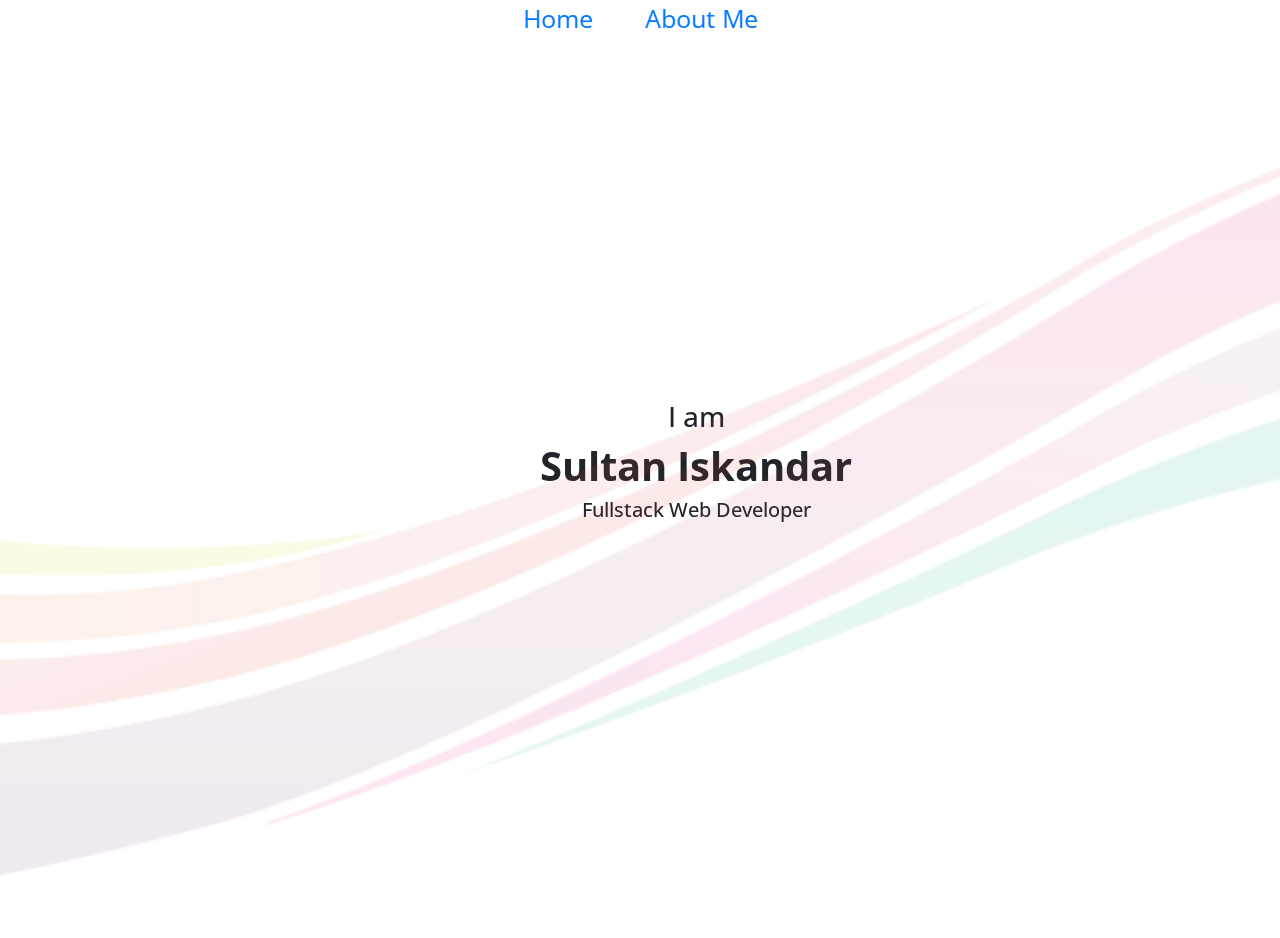
==== index.html @ 46a81693 "pindah posisi baris animate.css" ====
<!doctype html>
<html lang="en">
  <head>
    <!-- Required meta tags -->
    <meta charset="utf-8">
    <meta name="viewport" content="width=device-width, initial-scale=1, shrink-to-fit=no">

    <!-- Bootstrap CSS -->
    <link href="https://cdnjs.cloudflare.com/ajax/libs/animate.css/3.7.2/animate.css" rel="stylesheet">
    <link rel="stylesheet" href="https://stackpath.bootstrapcdn.com/bootstrap/4.4.1/css/bootstrap.min.css" integrity="sha384-Vkoo8x4CGsO3+Hhxv8T/Q5PaXtkKtu6ug5TOeNV6gBiFeWPGFN9MuhOf23Q9Ifjh" crossorigin="anonymous">


    <link href="https://fonts.googleapis.com/css?family=Open+Sans&display=swap" rel="stylesheet">
    

    <style type="text/css">

    body 
    {
      font-family: 'Open Sans', sans-serif;
    }

    #image {
      background-image: url("color.png"); 
      height: 100%;
      width: 100%;
      position: absolute;
      background-position: center;
      background-repeat: no-repeat;
      background-size: cover;
      opacity: 0.10;
      top: -50;
      right: -50;
    }
    nav a {
      position: relative;
      font-size: 25px;
    }

    #center
    {
    position: fixed;
    top: 50%;
    left: 50%;
    margin-top: -50px;
    margin-left: -100px;
    }

  </style>


    <title>Sultan Iskandar</title>
  </head>
  <body>
    <nav class="text-center">
      <a href="index.html" class="pr-5">Home</a>
      <a href="about.html">About Me</a>
    </nav>
    <div class="text-center" id="center">
    <h3 class="animated infinite flash slower">I am</h3>
    <h1><b>Sultan Iskandar</b></h1>
    <h5>Fullstack Web Developer</h5>
    </div>
    <div id="image"></div>

    <!-- Optional JavaScript -->
    <!-- jQuery first, then Popper.js, then Bootstrap JS -->
    <script src="https://code.jquery.com/jquery-3.4.1.slim.min.js" integrity="sha384-J6qa4849blE2+poT4WnyKhv5vZF5SrPo0iEjwBvKU7imGFAV0wwj1yYfoRSJoZ+n" crossorigin="anonymous"></script>
    <script src="https://cdn.jsdelivr.net/npm/popper.js@1.16.0/dist/umd/popper.min.js" integrity="sha384-Q6E9RHvbIyZFJoft+2mJbHaEWldlvI9IOYy5n3zV9zzTtmI3UksdQRVvoxMfooAo" crossorigin="anonymous"></script>
    <script src="https://stackpath.bootstrapcdn.com/bootstrap/4.4.1/js/bootstrap.min.js" integrity="sha384-wfSDF2E50Y2D1uUdj0O3uMBJnjuUD4Ih7YwaYd1iqfktj0Uod8GCExl3Og8ifwB6" crossorigin="anonymous"></script>
  </body>
</html>
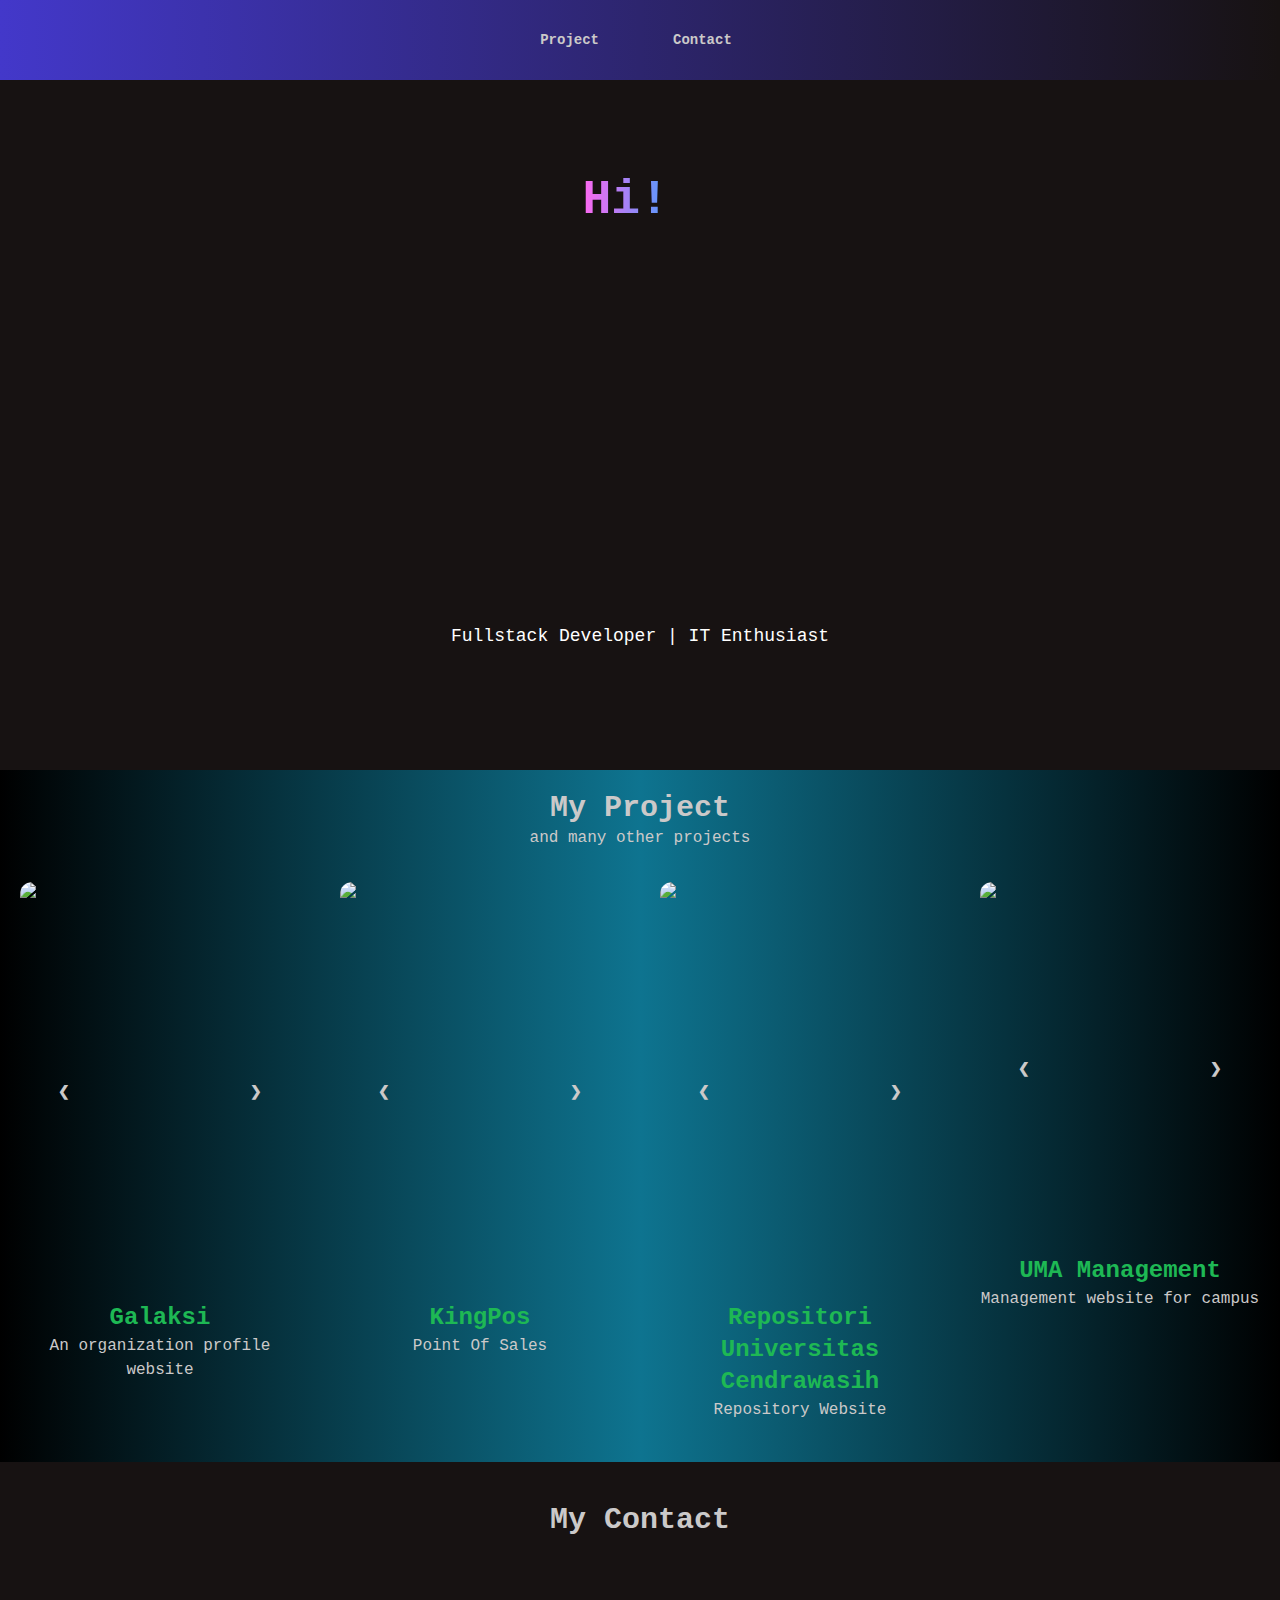
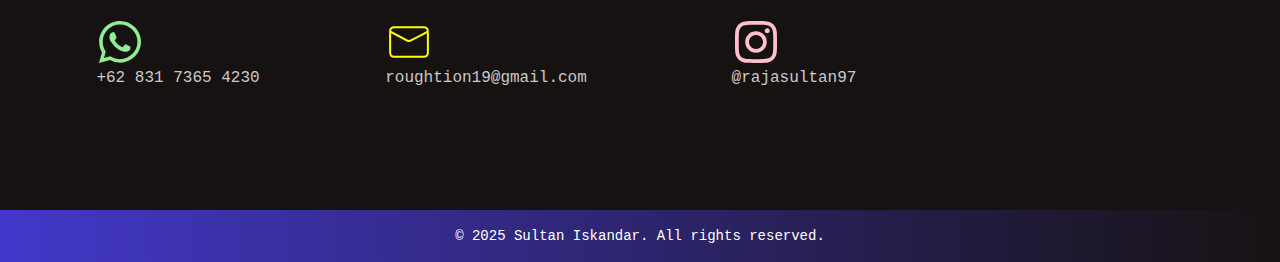
==== commit 3b08f5de: "nextjs static page portofolio" ====
--- a/index.html
+++ b/index.html
@@ -1,72 +1 @@
-<!doctype html>
-<html lang="en">
-  <head>
-    <!-- Required meta tags -->
-    <meta charset="utf-8">
-    <meta name="viewport" content="width=device-width, initial-scale=1, shrink-to-fit=no">
-
-    <!-- Bootstrap CSS -->
-    <link href="https://cdnjs.cloudflare.com/ajax/libs/animate.css/3.7.2/animate.css" rel="stylesheet">
-    <link rel="stylesheet" href="https://stackpath.bootstrapcdn.com/bootstrap/4.4.1/css/bootstrap.min.css" integrity="sha384-Vkoo8x4CGsO3+Hhxv8T/Q5PaXtkKtu6ug5TOeNV6gBiFeWPGFN9MuhOf23Q9Ifjh" crossorigin="anonymous">
-
-
-    <link href="https://fonts.googleapis.com/css?family=Open+Sans&display=swap" rel="stylesheet">
-    
-
-    <style type="text/css">
-
-    body 
-    {
-      font-family: 'Open Sans', sans-serif;
-    }
-
-    #image {
-      background-image: url("color.png"); 
-      height: 100%;
-      width: 100%;
-      position: absolute;
-      background-position: center;
-      background-repeat: no-repeat;
-      background-size: cover;
-      opacity: 0.10;
-      top: -50;
-      right: -50;
-    }
-    nav a {
-      position: relative;
-      font-size: 25px;
-    }
-
-    #center
-    {
-    position: fixed;
-    top: 50%;
-    left: 50%;
-    margin-top: -50px;
-    margin-left: -100px;
-    }
-
-  </style>
-
-
-    <title>Sultan Iskandar</title>
-  </head>
-  <body>
-    <nav class="text-center">
-      <a href="index.html" class="pr-5">Home</a>
-      <a href="about.html">About Me</a>
-    </nav>
-    <div class="text-center" id="center">
-    <h3 class="animated infinite flash slower">I am</h3>
-    <h1><b>Sultan Iskandar</b></h1>
-    <h5>Fullstack Web Developer</h5>
-    </div>
-    <div id="image"></div>
-
-    <!-- Optional JavaScript -->
-    <!-- jQuery first, then Popper.js, then Bootstrap JS -->
-    <script src="https://code.jquery.com/jquery-3.4.1.slim.min.js" integrity="sha384-J6qa4849blE2+poT4WnyKhv5vZF5SrPo0iEjwBvKU7imGFAV0wwj1yYfoRSJoZ+n" crossorigin="anonymous"></script>
-    <script src="https://cdn.jsdelivr.net/npm/popper.js@1.16.0/dist/umd/popper.min.js" integrity="sha384-Q6E9RHvbIyZFJoft+2mJbHaEWldlvI9IOYy5n3zV9zzTtmI3UksdQRVvoxMfooAo" crossorigin="anonymous"></script>
-    <script src="https://stackpath.bootstrapcdn.com/bootstrap/4.4.1/js/bootstrap.min.js" integrity="sha384-wfSDF2E50Y2D1uUdj0O3uMBJnjuUD4Ih7YwaYd1iqfktj0Uod8GCExl3Og8ifwB6" crossorigin="anonymous"></script>
-  </body>
-</html>
+<!DOCTYPE html><html lang="en"><head><meta charSet="utf-8"/><meta name="viewport" content="width=device-width, initial-scale=1"/><link rel="stylesheet" href="/_next/static/css/71622c1a1d64a292.css" data-precedence="next"/><link rel="preload" as="script" fetchPriority="low" href="/_next/static/chunks/webpack-2fdd60e345297184.js"/><script src="/_next/static/chunks/4bd1b696-a9c5a4ce0592c82c.js" async=""></script><script src="/_next/static/chunks/517-700855134709575f.js" async=""></script><script src="/_next/static/chunks/main-app-e8e154f43fec86ab.js" async=""></script><script src="/_next/static/chunks/8e1d74a4-aa9d93304ec16067.js" async=""></script><script src="/_next/static/chunks/e34aaff9-0f5b867dd50c3ed3.js" async=""></script><script src="/_next/static/chunks/139-c31c3b517b3087ab.js" async=""></script><script src="/_next/static/chunks/app/page-52aec6d6e1f80f59.js" async=""></script><title>Sultan Iskandar Portofolio</title><meta name="description" content="Website portofolio sultan iskandar"/><link rel="icon" href="/favicon.ico" type="image/x-icon" sizes="16x16"/><script src="/_next/static/chunks/polyfills-42372ed130431b0a.js" noModule=""></script></head><body class="__variable_4d318d __variable_ea5f4b antialiased" data-theme="forest"><div class="font-mono"><div class="min-h-screen"><div class="navbar bg-gradient-to-r from-indigo-700"><ul class="menu menu-horizontal px-1 mx-auto"><li class="btn btn-ghost mr-2"><a href="#project">Project</a></li><li class="btn btn-ghost mr-2"><a href="#contact">Contact</a></li></ul></div><div class="hero text-white py-20"><div class="hero-content text-center"><div class="grid md:grid-cols-12"><div class="col-start-1 col-end-13"><h1 class="text-5xl font-bold "><span style="-webkit-background-clip:text;-webkit-text-fill-color:transparent;-webkit-box-decoration-break:clone;background-image:linear-gradient(to left, #17acff ,#ff68f0)"><span></span><span style="color:inherit" class="styles-module_blinkingCursor__yugAC styles-module_blinking__9VXRT">|</span></span></h1><img alt="Portofolio Sultan Iskandar" loading="lazy" width="350" height="350" decoding="async" data-nimg="1" class="rounded-full mx-auto py-3" style="color:transparent" srcSet="/_next/image?url=%2F_next%2Fstatic%2Fmedia%2Fprofil3.b85906b4.jpg&amp;w=384&amp;q=75 1x, /_next/image?url=%2F_next%2Fstatic%2Fmedia%2Fprofil3.b85906b4.jpg&amp;w=750&amp;q=75 2x" src="/_next/image?url=%2F_next%2Fstatic%2Fmedia%2Fprofil3.b85906b4.jpg&amp;w=750&amp;q=75"/><p class="py-6 text-lg">Fullstack Developer | IT Enthusiast</p></div></div></div></div><div class="bg-black p-5 bg-gradient-to-r from-black via-cyan-700" id="project"><h1 class="text-3xl font-bold text-center">My Project</h1><div class="text-center mb-8">and many other projects</div><div class="container grid md:grid-cols-4 gap-10 text-center"><div class="rounded-xl"><div class="carousel w-full"><div id="slide1" class="carousel-item relative w-full"><img alt="Portofolio Sultan Iskandar" loading="lazy" width="200" height="300" decoding="async" data-nimg="1" class="w-full rounded-xl" style="color:transparent" srcSet="/_next/image?url=%2FPortofolio%2FGalaksi%2Fgalaksi2.jpg&amp;w=256&amp;q=75 1x, /_next/image?url=%2FPortofolio%2FGalaksi%2Fgalaksi2.jpg&amp;w=640&amp;q=75 2x" src="/_next/image?url=%2FPortofolio%2FGalaksi%2Fgalaksi2.jpg&amp;w=640&amp;q=75"/><div class="absolute left-5 right-5 top-1/2 flex -translate-y-1/2 transform justify-between"><a href="#slide4" class="btn btn-circle btn-ghost">❮</a><a href="#slide2" class="btn btn-circle btn-ghost">❯</a></div></div><div id="slide2" class="carousel-item relative w-full"><img alt="Portofolio Sultan Iskandar" loading="lazy" width="200" height="300" decoding="async" data-nimg="1" class="w-full rounded-xl" style="color:transparent" srcSet="/_next/image?url=%2F_next%2Fstatic%2Fmedia%2Fgalaksi1.823c9ce4.jpg&amp;w=256&amp;q=75 1x, /_next/image?url=%2F_next%2Fstatic%2Fmedia%2Fgalaksi1.823c9ce4.jpg&amp;w=640&amp;q=75 2x" src="/_next/image?url=%2F_next%2Fstatic%2Fmedia%2Fgalaksi1.823c9ce4.jpg&amp;w=640&amp;q=75"/><div class="absolute left-5 right-5 top-1/2 flex -translate-y-1/2 transform justify-between"><a href="#slide1" class="btn btn-circle btn-ghost">❮</a><a href="#slide3" class="btn btn-circle btn-ghost">❯</a></div></div></div><div class="text-center mb-5"><h1 class="text-2xl font-bold text-primary">Galaksi</h1><div>An organization profile website</div></div></div><div class="rounded-xl"><div class="carousel w-full"><div id="slide1" class="carousel-item relative w-full"><img alt="Portofolio Sultan Iskandar" loading="lazy" width="200" height="300" decoding="async" data-nimg="1" class="w-full rounded-xl" style="color:transparent" srcSet="/_next/image?url=%2FPortofolio%2FKingPos%2Fkingpos2.png&amp;w=256&amp;q=75 1x, /_next/image?url=%2FPortofolio%2FKingPos%2Fkingpos2.png&amp;w=640&amp;q=75 2x" src="/_next/image?url=%2FPortofolio%2FKingPos%2Fkingpos2.png&amp;w=640&amp;q=75"/><div class="absolute left-5 right-5 top-1/2 flex -translate-y-1/2 transform justify-between"><a href="#slide4" class="btn btn-circle btn-ghost">❮</a><a href="#slide2" class="btn btn-circle btn-ghost">❯</a></div></div><div id="slide2" class="carousel-item relative w-full"><img alt="Portofolio Sultan Iskandar" loading="lazy" width="200" height="300" decoding="async" data-nimg="1" class="w-full rounded-xl" style="color:transparent" srcSet="/_next/image?url=%2FPortofolio%2FKingPos%2Fkingpos3.png&amp;w=256&amp;q=75 1x, /_next/image?url=%2FPortofolio%2FKingPos%2Fkingpos3.png&amp;w=640&amp;q=75 2x" src="/_next/image?url=%2FPortofolio%2FKingPos%2Fkingpos3.png&amp;w=640&amp;q=75"/><div class="absolute left-5 right-5 top-1/2 flex -translate-y-1/2 transform justify-between"><a href="#slide1" class="btn btn-circle btn-ghost">❮</a><a href="#slide3" class="btn btn-circle btn-ghost">❯</a></div></div></div><div class="text-center mb-5"><h1 class="text-2xl font-bold text-primary">KingPos</h1><div>Point Of Sales</div></div></div><div class="rounded-xl"><div class="carousel w-full"><div id="slide1" class="carousel-item relative w-full"><img alt="Portofolio Sultan Iskandar" loading="lazy" width="200" height="300" decoding="async" data-nimg="1" class="w-full rounded-xl" style="color:transparent" srcSet="/_next/image?url=%2FPortofolio%2FRepositori%20Uncen%2F1.png&amp;w=256&amp;q=75 1x, /_next/image?url=%2FPortofolio%2FRepositori%20Uncen%2F1.png&amp;w=640&amp;q=75 2x" src="/_next/image?url=%2FPortofolio%2FRepositori%20Uncen%2F1.png&amp;w=640&amp;q=75"/><div class="absolute left-5 right-5 top-1/2 flex -translate-y-1/2 transform justify-between"><a href="#slide4" class="btn btn-circle btn-ghost">❮</a><a href="#slide2" class="btn btn-circle btn-ghost">❯</a></div></div><div id="slide2" class="carousel-item relative w-full"><img alt="Portofolio Sultan Iskandar" loading="lazy" width="200" height="300" decoding="async" data-nimg="1" class="w-full rounded-xl" style="color:transparent" srcSet="/_next/image?url=%2FPortofolio%2FRepositori%20Uncen%2F2.png&amp;w=256&amp;q=75 1x, /_next/image?url=%2FPortofolio%2FRepositori%20Uncen%2F2.png&amp;w=640&amp;q=75 2x" src="/_next/image?url=%2FPortofolio%2FRepositori%20Uncen%2F2.png&amp;w=640&amp;q=75"/><div class="absolute left-5 right-5 top-1/2 flex -translate-y-1/2 transform justify-between"><a href="#slide1" class="btn btn-circle btn-ghost">❮</a><a href="#slide3" class="btn btn-circle btn-ghost">❯</a></div></div></div><div class="text-center mb-5"><h1 class="text-2xl font-bold text-primary">Repositori Universitas Cendrawasih</h1><div>Repository Website</div></div></div><div class="rounded-xl"><div class="carousel w-full"><div id="slide1" class="carousel-item relative w-full"><img alt="Portofolio Sultan Iskandar" loading="lazy" width="150" height="200" decoding="async" data-nimg="1" class="w-full rounded-xl" style="color:transparent" srcSet="/_next/image?url=%2FPortofolio%2FWD2%2Fwd2.jpg&amp;w=256&amp;q=75 1x, /_next/image?url=%2FPortofolio%2FWD2%2Fwd2.jpg&amp;w=384&amp;q=75 2x" src="/_next/image?url=%2FPortofolio%2FWD2%2Fwd2.jpg&amp;w=384&amp;q=75"/><div class="absolute left-5 right-5 top-1/2 flex -translate-y-1/2 transform justify-between"><a href="#slide4" class="btn btn-circle btn-ghost">❮</a><a href="#slide2" class="btn btn-circle btn-ghost">❯</a></div></div><div id="slide2" class="carousel-item relative w-full"><img alt="Portofolio Sultan Iskandar" loading="lazy" width="150" height="150" decoding="async" data-nimg="1" class="rounded-xl" style="color:transparent" srcSet="/_next/image?url=%2FPortofolio%2FWD2%2Fwd3.png&amp;w=256&amp;q=75 1x, /_next/image?url=%2FPortofolio%2FWD2%2Fwd3.png&amp;w=384&amp;q=75 2x" src="/_next/image?url=%2FPortofolio%2FWD2%2Fwd3.png&amp;w=384&amp;q=75"/><div class="absolute left-5 right-5 top-1/2 flex -translate-y-1/2 transform justify-between"><a href="#slide1" class="btn btn-circle btn-ghost">❮</a><a href="#slide3" class="btn btn-circle btn-ghost">❯</a></div></div></div><div class="text-center mb-5"><h1 class="text-2xl font-bold text-primary">UMA Management</h1><div>Management website for campus</div></div></div></div></div><section class="px-6 py-10 mb-20" id="contact"><h2 class="text-3xl font-bold text-center mb-8">My Contact</h2><div class="container mt-20"><div class="grid justify-items-center md:grid-cols-4"><div><a href="https://wa.me/+6283173654230" target="_blank"><svg stroke="currentColor" fill="currentColor" stroke-width="0" viewBox="0 0 448 512" color="lightgreen" style="color:lightgreen" height="3em" width="3em" xmlns="http://www.w3.org/2000/svg"><path d="M380.9 97.1C339 55.1 283.2 32 223.9 32c-122.4 0-222 99.6-222 222 0 39.1 10.2 77.3 29.6 111L0 480l117.7-30.9c32.4 17.7 68.9 27 106.1 27h.1c122.3 0 224.1-99.6 224.1-222 0-59.3-25.2-115-67.1-157zm-157 341.6c-33.2 0-65.7-8.9-94-25.7l-6.7-4-69.8 18.3L72 359.2l-4.4-7c-18.5-29.4-28.2-63.3-28.2-98.2 0-101.7 82.8-184.5 184.6-184.5 49.3 0 95.6 19.2 130.4 54.1 34.8 34.9 56.2 81.2 56.1 130.5 0 101.8-84.9 184.6-186.6 184.6zm101.2-138.2c-5.5-2.8-32.8-16.2-37.9-18-5.1-1.9-8.8-2.8-12.5 2.8-3.7 5.6-14.3 18-17.6 21.8-3.2 3.7-6.5 4.2-12 1.4-32.6-16.3-54-29.1-75.5-66-5.7-9.8 5.7-9.1 16.3-30.3 1.8-3.7.9-6.9-.5-9.7-1.4-2.8-12.5-30.1-17.1-41.2-4.5-10.8-9.1-9.3-12.5-9.5-3.2-.2-6.9-.2-10.6-.2-3.7 0-9.7 1.4-14.8 6.9-5.1 5.6-19.4 19-19.4 46.3 0 27.3 19.9 53.7 22.6 57.4 2.8 3.7 39.1 59.7 94.8 83.8 35.2 15.2 49 16.5 66.6 13.9 10.7-1.6 32.8-13.4 37.4-26.4 4.6-13 4.6-24.1 3.2-26.4-1.3-2.5-5-3.9-10.5-6.6z"></path></svg> +62 831 7365 4230</a></div><div><svg stroke="currentColor" fill="currentColor" stroke-width="0" viewBox="0 0 24 24" color="yellow" style="color:yellow" height="3em" width="3em" xmlns="http://www.w3.org/2000/svg"><g id="Mail"><path d="M19.435,4.065H4.565a2.5,2.5,0,0,0-2.5,2.5v10.87a2.5,2.5,0,0,0,2.5,2.5h14.87a2.5,2.5,0,0,0,2.5-2.5V6.565A2.5,2.5,0,0,0,19.435,4.065Zm-14.87,1h14.87a1.489,1.489,0,0,1,1.49,1.39c-2.47,1.32-4.95,2.63-7.43,3.95a6.172,6.172,0,0,1-1.06.53,2.083,2.083,0,0,1-1.67-.39c-1.42-.75-2.84-1.51-4.25-2.26-1.14-.6-2.3-1.21-3.44-1.82A1.491,1.491,0,0,1,4.565,5.065Zm16.37,12.37a1.5,1.5,0,0,1-1.5,1.5H4.565a1.5,1.5,0,0,1-1.5-1.5V7.6c2.36,1.24,4.71,2.5,7.07,3.75a5.622,5.622,0,0,0,1.35.6,2.872,2.872,0,0,0,2-.41c1.45-.76,2.89-1.53,4.34-2.29,1.04-.56,2.07-1.1,3.11-1.65Z"></path></g></svg> roughtion19@gmail.com</div><div><svg stroke="currentColor" fill="currentColor" stroke-width="0" viewBox="0 0 448 512" color="pink" style="color:pink" height="3em" width="3em" xmlns="http://www.w3.org/2000/svg"><path d="M224.1 141c-63.6 0-114.9 51.3-114.9 114.9s51.3 114.9 114.9 114.9S339 319.5 339 255.9 287.7 141 224.1 141zm0 189.6c-41.1 0-74.7-33.5-74.7-74.7s33.5-74.7 74.7-74.7 74.7 33.5 74.7 74.7-33.6 74.7-74.7 74.7zm146.4-194.3c0 14.9-12 26.8-26.8 26.8-14.9 0-26.8-12-26.8-26.8s12-26.8 26.8-26.8 26.8 12 26.8 26.8zm76.1 27.2c-1.7-35.9-9.9-67.7-36.2-93.9-26.2-26.2-58-34.4-93.9-36.2-37-2.1-147.9-2.1-184.9 0-35.8 1.7-67.6 9.9-93.9 36.1s-34.4 58-36.2 93.9c-2.1 37-2.1 147.9 0 184.9 1.7 35.9 9.9 67.7 36.2 93.9s58 34.4 93.9 36.2c37 2.1 147.9 2.1 184.9 0 35.9-1.7 67.7-9.9 93.9-36.2 26.2-26.2 34.4-58 36.2-93.9 2.1-37 2.1-147.8 0-184.8zM398.8 388c-7.8 19.6-22.9 34.7-42.6 42.6-29.5 11.7-99.5 9-132.1 9s-102.7 2.6-132.1-9c-19.6-7.8-34.7-22.9-42.6-42.6-11.7-29.5-9-99.5-9-132.1s-2.6-102.7 9-132.1c7.8-19.6 22.9-34.7 42.6-42.6 29.5-11.7 99.5-9 132.1-9s102.7-2.6 132.1 9c19.6 7.8 34.7 22.9 42.6 42.6 11.7 29.5 9 99.5 9 132.1s2.7 102.7-9 132.1z"></path></svg> @rajasultan97</div></div></div></section><footer class="footer bg-gradient-to-r from-indigo-700 text-white py-4"><div class="mx-auto">© 2025 Sultan Iskandar. All rights reserved.</div></footer></div></div><script src="/_next/static/chunks/webpack-2fdd60e345297184.js" async=""></script><script>(self.__next_f=self.__next_f||[]).push([0])</script><script>self.__next_f.push([1,"1:\"$Sreact.fragment\"\n2:I[5244,[],\"\"]\n3:I[3866,[],\"\"]\n4:I[7033,[],\"ClientPageRoot\"]\n5:I[9091,[\"711\",\"static/chunks/8e1d74a4-aa9d93304ec16067.js\",\"520\",\"static/chunks/e34aaff9-0f5b867dd50c3ed3.js\",\"139\",\"static/chunks/139-c31c3b517b3087ab.js\",\"974\",\"static/chunks/app/page-52aec6d6e1f80f59.js\"],\"default\"]\n8:I[6213,[],\"OutletBoundary\"]\na:I[6213,[],\"MetadataBoundary\"]\nc:I[6213,[],\"ViewportBoundary\"]\ne:I[4835,[],\"\"]\n:HL[\"/_next/static/css/71622c1a1d64a292.css\",\"style\"]\n"])</script><script>self.__next_f.push([1,"0:{\"P\":null,\"b\":\"ac7IAQegtcRir0xxNazLK\",\"p\":\"\",\"c\":[\"\",\"\"],\"i\":false,\"f\":[[[\"\",{\"children\":[\"__PAGE__\",{}]},\"$undefined\",\"$undefined\",true],[\"\",[\"$\",\"$1\",\"c\",{\"children\":[[[\"$\",\"link\",\"0\",{\"rel\":\"stylesheet\",\"href\":\"/_next/static/css/71622c1a1d64a292.css\",\"precedence\":\"next\",\"crossOrigin\":\"$undefined\",\"nonce\":\"$undefined\"}]],[\"$\",\"html\",null,{\"lang\":\"en\",\"children\":[\"$\",\"body\",null,{\"className\":\"__variable_4d318d __variable_ea5f4b antialiased\",\"data-theme\":\"forest\",\"children\":[\"$\",\"div\",null,{\"className\":\"font-mono\",\"children\":[\"$\",\"$L2\",null,{\"parallelRouterKey\":\"children\",\"segmentPath\":[\"children\"],\"error\":\"$undefined\",\"errorStyles\":\"$undefined\",\"errorScripts\":\"$undefined\",\"template\":[\"$\",\"$L3\",null,{}],\"templateStyles\":\"$undefined\",\"templateScripts\":\"$undefined\",\"notFound\":[[],[[\"$\",\"title\",null,{\"children\":\"404: This page could not be found.\"}],[\"$\",\"div\",null,{\"style\":{\"fontFamily\":\"system-ui,\\\"Segoe UI\\\",Roboto,Helvetica,Arial,sans-serif,\\\"Apple Color Emoji\\\",\\\"Segoe UI Emoji\\\"\",\"height\":\"100vh\",\"textAlign\":\"center\",\"display\":\"flex\",\"flexDirection\":\"column\",\"alignItems\":\"center\",\"justifyContent\":\"center\"},\"children\":[\"$\",\"div\",null,{\"children\":[[\"$\",\"style\",null,{\"dangerouslySetInnerHTML\":{\"__html\":\"body{color:#000;background:#fff;margin:0}.next-error-h1{border-right:1px solid rgba(0,0,0,.3)}@media (prefers-color-scheme:dark){body{color:#fff;background:#000}.next-error-h1{border-right:1px solid rgba(255,255,255,.3)}}\"}}],[\"$\",\"h1\",null,{\"className\":\"next-error-h1\",\"style\":{\"display\":\"inline-block\",\"margin\":\"0 20px 0 0\",\"padding\":\"0 23px 0 0\",\"fontSize\":24,\"fontWeight\":500,\"verticalAlign\":\"top\",\"lineHeight\":\"49px\"},\"children\":404}],[\"$\",\"div\",null,{\"style\":{\"display\":\"inline-block\"},\"children\":[\"$\",\"h2\",null,{\"style\":{\"fontSize\":14,\"fontWeight\":400,\"lineHeight\":\"49px\",\"margin\":0},\"children\":\"This page could not be found.\"}]}]]}]}]]],\"forbidden\":\"$undefined\",\"unauthorized\":\"$undefined\"}]}]}]}]]}],{\"children\":[\"__PAGE__\",[\"$\",\"$1\",\"c\",{\"children\":[[\"$\",\"$L4\",null,{\"Component\":\"$5\",\"searchParams\":{},\"params\":{},\"promises\":[\"$@6\",\"$@7\"]}],null,[\"$\",\"$L8\",null,{\"children\":\"$L9\"}]]}],{},null,false]},null,false],[\"$\",\"$1\",\"h\",{\"children\":[null,[\"$\",\"$1\",\"lYROL7wLtBcswSY3NmnqD\",{\"children\":[[\"$\",\"$La\",null,{\"children\":\"$Lb\"}],[\"$\",\"$Lc\",null,{\"children\":\"$Ld\"}],null]}]]}],false]],\"m\":\"$undefined\",\"G\":[\"$e\",\"$undefined\"],\"s\":false,\"S\":true}\n"])</script><script>self.__next_f.push([1,"6:{}\n7:{}\n"])</script><script>self.__next_f.push([1,"d:[[\"$\",\"meta\",\"0\",{\"name\":\"viewport\",\"content\":\"width=device-width, initial-scale=1\"}]]\nb:[[\"$\",\"meta\",\"0\",{\"charSet\":\"utf-8\"}],[\"$\",\"title\",\"1\",{\"children\":\"Sultan Iskandar Portofolio\"}],[\"$\",\"meta\",\"2\",{\"name\":\"description\",\"content\":\"Website portofolio sultan iskandar\"}],[\"$\",\"link\",\"3\",{\"rel\":\"icon\",\"href\":\"/favicon.ico\",\"type\":\"image/x-icon\",\"sizes\":\"16x16\"}]]\n"])</script><script>self.__next_f.push([1,"9:null\n"])</script></body></html>--- a/_next/static/css/71622c1a1d64a292.css
+++ b/_next/static/css/71622c1a1d64a292.css
@@ -0,0 +1,3 @@
+@font-face{font-family:Geist;font-style:normal;font-weight:100 900;font-display:swap;src:url(/_next/static/media/ba015fad6dcf6784-s.woff2) format("woff2");unicode-range:u+0100-02ba,u+02bd-02c5,u+02c7-02cc,u+02ce-02d7,u+02dd-02ff,u+0304,u+0308,u+0329,u+1d00-1dbf,u+1e00-1e9f,u+1ef2-1eff,u+2020,u+20a0-20ab,u+20ad-20c0,u+2113,u+2c60-2c7f,u+a720-a7ff}@font-face{font-family:Geist;font-style:normal;font-weight:100 900;font-display:swap;src:url(/_next/static/media/569ce4b8f30dc480-s.p.woff2) format("woff2");unicode-range:u+00??,u+0131,u+0152-0153,u+02bb-02bc,u+02c6,u+02da,u+02dc,u+0304,u+0308,u+0329,u+2000-206f,u+20ac,u+2122,u+2191,u+2193,u+2212,u+2215,u+feff,u+fffd}@font-face{font-family:Geist Fallback;src:local("Arial");ascent-override:95.94%;descent-override:28.16%;line-gap-override:0.00%;size-adjust:104.76%}.__className_4d318d{font-family:Geist,Geist Fallback;font-style:normal}.__variable_4d318d{--font-geist-sans:"Geist","Geist Fallback"}@font-face{font-family:Geist Mono;font-style:normal;font-weight:100 900;font-display:swap;src:url(/_next/static/media/747892c23ea88013-s.woff2) format("woff2");unicode-range:u+0100-02ba,u+02bd-02c5,u+02c7-02cc,u+02ce-02d7,u+02dd-02ff,u+0304,u+0308,u+0329,u+1d00-1dbf,u+1e00-1e9f,u+1ef2-1eff,u+2020,u+20a0-20ab,u+20ad-20c0,u+2113,u+2c60-2c7f,u+a720-a7ff}@font-face{font-family:Geist Mono;font-style:normal;font-weight:100 900;font-display:swap;src:url(/_next/static/media/93f479601ee12b01-s.p.woff2) format("woff2");unicode-range:u+00??,u+0131,u+0152-0153,u+02bb-02bc,u+02c6,u+02da,u+02dc,u+0304,u+0308,u+0329,u+2000-206f,u+20ac,u+2122,u+2191,u+2193,u+2212,u+2215,u+feff,u+fffd}@font-face{font-family:Geist Mono Fallback;src:local("Arial");ascent-override:74.67%;descent-override:21.92%;line-gap-override:0.00%;size-adjust:134.59%}.__className_ea5f4b{font-family:Geist Mono,Geist Mono Fallback;font-style:normal}.__variable_ea5f4b{--font-geist-mono:"Geist Mono","Geist Mono Fallback"}*,:after,:before{--tw-border-spacing-x:0;--tw-border-spacing-y:0;--tw-translate-x:0;--tw-translate-y:0;--tw-rotate:0;--tw-skew-x:0;--tw-skew-y:0;--tw-scale-x:1;--tw-scale-y:1;--tw-pan-x: ;--tw-pan-y: ;--tw-pinch-zoom: ;--tw-scroll-snap-strictness:proximity;--tw-gradient-from-position: ;--tw-gradient-via-position: ;--tw-gradient-to-position: ;--tw-ordinal: ;--tw-slashed-zero: ;--tw-numeric-figure: ;--tw-numeric-spacing: ;--tw-numeric-fraction: ;--tw-ring-inset: ;--tw-ring-offset-width:0px;--tw-ring-offset-color:#fff;--tw-ring-color:rgba(59,130,246,.5);--tw-ring-offset-shadow:0 0 #0000;--tw-ring-shadow:0 0 #0000;--tw-shadow:0 0 #0000;--tw-shadow-colored:0 0 #0000;--tw-blur: ;--tw-brightness: ;--tw-contrast: ;--tw-grayscale: ;--tw-hue-rotate: ;--tw-invert: ;--tw-saturate: ;--tw-sepia: ;--tw-drop-shadow: ;--tw-backdrop-blur: ;--tw-backdrop-brightness: ;--tw-backdrop-contrast: ;--tw-backdrop-grayscale: ;--tw-backdrop-hue-rotate: ;--tw-backdrop-invert: ;--tw-backdrop-opacity: ;--tw-backdrop-saturate: ;--tw-backdrop-sepia: ;--tw-contain-size: ;--tw-contain-layout: ;--tw-contain-paint: ;--tw-contain-style: }::backdrop{--tw-border-spacing-x:0;--tw-border-spacing-y:0;--tw-translate-x:0;--tw-translate-y:0;--tw-rotate:0;--tw-skew-x:0;--tw-skew-y:0;--tw-scale-x:1;--tw-scale-y:1;--tw-pan-x: ;--tw-pan-y: ;--tw-pinch-zoom: ;--tw-scroll-snap-strictness:proximity;--tw-gradient-from-position: ;--tw-gradient-via-position: ;--tw-gradient-to-position: ;--tw-ordinal: ;--tw-slashed-zero: ;--tw-numeric-figure: ;--tw-numeric-spacing: ;--tw-numeric-fraction: ;--tw-ring-inset: ;--tw-ring-offset-width:0px;--tw-ring-offset-color:#fff;--tw-ring-color:rgba(59,130,246,.5);--tw-ring-offset-shadow:0 0 #0000;--tw-ring-shadow:0 0 #0000;--tw-shadow:0 0 #0000;--tw-shadow-colored:0 0 #0000;--tw-blur: ;--tw-brightness: ;--tw-contrast: ;--tw-grayscale: ;--tw-hue-rotate: ;--tw-invert: ;--tw-saturate: ;--tw-sepia: ;--tw-drop-shadow: ;--tw-backdrop-blur: ;--tw-backdrop-brightness: ;--tw-backdrop-contrast: ;--tw-backdrop-grayscale: ;--tw-backdrop-hue-rotate: ;--tw-backdrop-invert: ;--tw-backdrop-opacity: ;--tw-backdrop-saturate: ;--tw-backdrop-sepia: ;--tw-contain-size: ;--tw-contain-layout: ;--tw-contain-paint: ;--tw-contain-style: }/*
+! tailwindcss v3.4.17 | MIT License | https://tailwindcss.com
+*/*,:after,:before{box-sizing:border-box;border:0 solid #e5e7eb}:after,:before{--tw-content:""}:host,html{line-height:1.5;-webkit-text-size-adjust:100%;-moz-tab-size:4;tab-size:4;font-family:ui-sans-serif,system-ui,sans-serif,Apple Color Emoji,Segoe UI Emoji,Segoe UI Symbol,Noto Color Emoji;font-feature-settings:normal;font-variation-settings:normal;-webkit-tap-highlight-color:transparent}body{margin:0;line-height:inherit}hr{height:0;color:inherit;border-top-width:1px}abbr:where([title]){text-decoration:underline dotted}h1,h2,h3,h4,h5,h6{font-size:inherit;font-weight:inherit}a{color:inherit;text-decoration:inherit}b,strong{font-weight:bolder}code,kbd,pre,samp{font-family:ui-monospace,SFMono-Regular,Menlo,Monaco,Consolas,Liberation Mono,Courier New,monospace;font-feature-settings:normal;font-variation-settings:normal;font-size:1em}small{font-size:80%}sub,sup{font-size:75%;line-height:0;position:relative;vertical-align:baseline}sub{bottom:-.25em}sup{top:-.5em}table{text-indent:0;border-color:inherit;border-collapse:collapse}button,input,optgroup,select,textarea{font-family:inherit;font-feature-settings:inherit;font-variation-settings:inherit;font-size:100%;font-weight:inherit;line-height:inherit;letter-spacing:inherit;color:inherit;margin:0;padding:0}button,select{text-transform:none}button,input:where([type=button]),input:where([type=reset]),input:where([type=submit]){-webkit-appearance:button;background-color:transparent;background-image:none}:-moz-focusring{outline:auto}:-moz-ui-invalid{box-shadow:none}progress{vertical-align:baseline}::-webkit-inner-spin-button,::-webkit-outer-spin-button{height:auto}[type=search]{-webkit-appearance:textfield;outline-offset:-2px}::-webkit-search-decoration{-webkit-appearance:none}::-webkit-file-upload-button{-webkit-appearance:button;font:inherit}summary{display:list-item}blockquote,dd,dl,figure,h1,h2,h3,h4,h5,h6,hr,p,pre{margin:0}fieldset{margin:0}fieldset,legend{padding:0}menu,ol,ul{list-style:none;margin:0;padding:0}dialog{padding:0}textarea{resize:vertical}input::placeholder,textarea::placeholder{opacity:1;color:#9ca3af}[role=button],button{cursor:pointer}:disabled{cursor:default}audio,canvas,embed,iframe,img,object,svg,video{display:block;vertical-align:middle}img,video{max-width:100%;height:auto}[hidden]:where(:not([hidden=until-found])){display:none}:root,[data-theme]{background-color:var(--fallback-b1,oklch(var(--b1)/1));color:var(--fallback-bc,oklch(var(--bc)/1))}@supports not (color:oklch(0% 0 0)){:root{color-scheme:light;--fallback-p:#491eff;--fallback-pc:#d4dbff;--fallback-s:#ff41c7;--fallback-sc:#fff9fc;--fallback-a:#00cfbd;--fallback-ac:#00100d;--fallback-n:#2b3440;--fallback-nc:#d7dde4;--fallback-b1:#fff;--fallback-b2:#e5e6e6;--fallback-b3:#e5e6e6;--fallback-bc:#1f2937;--fallback-in:#00b3f0;--fallback-inc:#000;--fallback-su:#00ca92;--fallback-suc:#000;--fallback-wa:#ffc22d;--fallback-wac:#000;--fallback-er:#ff6f70;--fallback-erc:#000}@media (prefers-color-scheme:dark){:root{color-scheme:dark;--fallback-p:#7582ff;--fallback-pc:#050617;--fallback-s:#ff71cf;--fallback-sc:#190211;--fallback-a:#00c7b5;--fallback-ac:#000e0c;--fallback-n:#2a323c;--fallback-nc:#a6adbb;--fallback-b1:#1d232a;--fallback-b2:#191e24;--fallback-b3:#15191e;--fallback-bc:#a6adbb;--fallback-in:#00b3f0;--fallback-inc:#000;--fallback-su:#00ca92;--fallback-suc:#000;--fallback-wa:#ffc22d;--fallback-wac:#000;--fallback-er:#ff6f70;--fallback-erc:#000}}}html{-webkit-tap-highlight-color:transparent}*{scrollbar-color:color-mix(in oklch,currentColor 35%,transparent) transparent}:hover{scrollbar-color:color-mix(in oklch,currentColor 60%,transparent) transparent}:root{color-scheme:light;--in:72.06% 0.191 231.6;--su:64.8% 0.150 160;--wa:84.71% 0.199 83.87;--er:71.76% 0.221 22.18;--pc:89.824% 0.06192 275.75;--ac:15.352% 0.0368 183.61;--inc:0% 0 0;--suc:0% 0 0;--wac:0% 0 0;--erc:0% 0 0;--rounded-box:1rem;--rounded-btn:0.5rem;--rounded-badge:1.9rem;--animation-btn:0.25s;--animation-input:.2s;--btn-focus-scale:0.95;--border-btn:1px;--tab-border:1px;--tab-radius:0.5rem;--p:49.12% 0.3096 275.75;--s:69.71% 0.329 342.55;--sc:98.71% 0.0106 342.55;--a:76.76% 0.184 183.61;--n:32.1785% 0.02476 255.701624;--nc:89.4994% 0.011585 252.096176;--b1:100% 0 0;--b2:96.1151% 0 0;--b3:92.4169% 0.00108 197.137559;--bc:27.8078% 0.029596 256.847952}@media (prefers-color-scheme:dark){:root{color-scheme:dark;--in:72.06% 0.191 231.6;--su:64.8% 0.150 160;--wa:84.71% 0.199 83.87;--er:71.76% 0.221 22.18;--pc:13.138% 0.0392 275.75;--sc:14.96% 0.052 342.55;--ac:14.902% 0.0334 183.61;--inc:0% 0 0;--suc:0% 0 0;--wac:0% 0 0;--erc:0% 0 0;--rounded-box:1rem;--rounded-btn:0.5rem;--rounded-badge:1.9rem;--animation-btn:0.25s;--animation-input:.2s;--btn-focus-scale:0.95;--border-btn:1px;--tab-border:1px;--tab-radius:0.5rem;--p:65.69% 0.196 275.75;--s:74.8% 0.26 342.55;--a:74.51% 0.167 183.61;--n:31.3815% 0.021108 254.139175;--nc:74.6477% 0.0216 264.435964;--b1:25.3267% 0.015896 252.417568;--b2:23.2607% 0.013807 253.100675;--b3:21.1484% 0.01165 254.087939;--bc:74.6477% 0.0216 264.435964}}[data-theme=light]{color-scheme:light;--in:72.06% 0.191 231.6;--su:64.8% 0.150 160;--wa:84.71% 0.199 83.87;--er:71.76% 0.221 22.18;--pc:89.824% 0.06192 275.75;--ac:15.352% 0.0368 183.61;--inc:0% 0 0;--suc:0% 0 0;--wac:0% 0 0;--erc:0% 0 0;--rounded-box:1rem;--rounded-btn:0.5rem;--rounded-badge:1.9rem;--animation-btn:0.25s;--animation-input:.2s;--btn-focus-scale:0.95;--border-btn:1px;--tab-border:1px;--tab-radius:0.5rem;--p:49.12% 0.3096 275.75;--s:69.71% 0.329 342.55;--sc:98.71% 0.0106 342.55;--a:76.76% 0.184 183.61;--n:32.1785% 0.02476 255.701624;--nc:89.4994% 0.011585 252.096176;--b1:100% 0 0;--b2:96.1151% 0 0;--b3:92.4169% 0.00108 197.137559;--bc:27.8078% 0.029596 256.847952}[data-theme=dark]{color-scheme:dark;--in:72.06% 0.191 231.6;--su:64.8% 0.150 160;--wa:84.71% 0.199 83.87;--er:71.76% 0.221 22.18;--pc:13.138% 0.0392 275.75;--sc:14.96% 0.052 342.55;--ac:14.902% 0.0334 183.61;--inc:0% 0 0;--suc:0% 0 0;--wac:0% 0 0;--erc:0% 0 0;--rounded-box:1rem;--rounded-btn:0.5rem;--rounded-badge:1.9rem;--animation-btn:0.25s;--animation-input:.2s;--btn-focus-scale:0.95;--border-btn:1px;--tab-border:1px;--tab-radius:0.5rem;--p:65.69% 0.196 275.75;--s:74.8% 0.26 342.55;--a:74.51% 0.167 183.61;--n:31.3815% 0.021108 254.139175;--nc:74.6477% 0.0216 264.435964;--b1:25.3267% 0.015896 252.417568;--b2:23.2607% 0.013807 253.100675;--b3:21.1484% 0.01165 254.087939;--bc:74.6477% 0.0216 264.435964}[data-theme=cupcake]{color-scheme:light;--in:72.06% 0.191 231.6;--su:64.8% 0.150 160;--wa:84.71% 0.199 83.87;--er:71.76% 0.221 22.18;--pc:15.2344% 0.017892 200.026556;--sc:15.787% 0.020249 356.29965;--ac:15.8762% 0.029206 78.618794;--nc:84.7148% 0.013247 313.189598;--inc:0% 0 0;--suc:0% 0 0;--wac:0% 0 0;--erc:0% 0 0;--rounded-box:1rem;--rounded-badge:1.9rem;--animation-btn:0.25s;--animation-input:.2s;--btn-focus-scale:0.95;--border-btn:1px;--p:76.172% 0.089459 200.026556;--s:78.9351% 0.101246 356.29965;--a:79.3811% 0.146032 78.618794;--n:23.5742% 0.066235 313.189598;--b1:97.7882% 0.00418 56.375637;--b2:93.9822% 0.007638 61.449292;--b3:91.5861% 0.006811 53.440502;--bc:23.5742% 0.066235 313.189598;--rounded-btn:1.9rem;--tab-border:2px;--tab-radius:0.7rem}[data-theme=forest]{color-scheme:dark;--b2:17.522% 0.007709 17.911578;--b3:16.2032% 0.007129 17.911578;--in:72.06% 0.191 231.6;--su:64.8% 0.150 160;--wa:84.71% 0.199 83.87;--er:71.76% 0.221 22.18;--bc:83.7682% 0.001658 17.911578;--sc:13.9553% 0.027077 168.327128;--ac:14.1257% 0.02389 185.713193;--nc:86.1397% 0.007806 171.364646;--inc:0% 0 0;--suc:0% 0 0;--wac:0% 0 0;--erc:0% 0 0;--rounded-box:1rem;--rounded-badge:1.9rem;--animation-btn:0.25s;--animation-input:.2s;--btn-focus-scale:0.95;--border-btn:1px;--tab-border:1px;--tab-radius:0.5rem;--p:68.6283% 0.185567 148.958922;--pc:0% 0 0;--s:69.7764% 0.135385 168.327128;--a:70.6285% 0.119451 185.713193;--n:30.6985% 0.039032 171.364646;--b1:18.8409% 0.00829 17.911578;--rounded-btn:1.9rem}.container{width:100%}@media (min-width:640px){.container{max-width:640px}}@media (min-width:768px){.container{max-width:768px}}@media (min-width:1024px){.container{max-width:1024px}}@media (min-width:1280px){.container{max-width:1280px}}@media (min-width:1536px){.container{max-width:1536px}}.avatar.placeholder>div{display:flex;align-items:center;justify-content:center}@media (hover:hover){.menu li>:not(ul,.menu-title,details,.btn).active,.menu li>:not(ul,.menu-title,details,.btn):active,.menu li>details>summary:active{--tw-bg-opacity:1;background-color:var(--fallback-n,oklch(var(--n)/var(--tw-bg-opacity)));--tw-text-opacity:1;color:var(--fallback-nc,oklch(var(--nc)/var(--tw-text-opacity)))}}.btn{display:inline-flex;height:3rem;min-height:3rem;flex-shrink:0;cursor:pointer;user-select:none;flex-wrap:wrap;align-items:center;justify-content:center;border-radius:var(--rounded-btn,.5rem);border-color:transparent;border-color:oklch(var(--btn-color,var(--b2))/var(--tw-border-opacity));padding-left:1rem;padding-right:1rem;text-align:center;font-size:.875rem;line-height:1em;gap:.5rem;font-weight:600;text-decoration-line:none;transition-duration:.2s;transition-timing-function:cubic-bezier(0,0,.2,1);border-width:var(--border-btn,1px);transition-property:color,background-color,border-color,opacity,box-shadow,transform;--tw-text-opacity:1;color:var(--fallback-bc,oklch(var(--bc)/var(--tw-text-opacity)));--tw-shadow:0 1px 2px 0 rgba(0,0,0,.05);--tw-shadow-colored:0 1px 2px 0 var(--tw-shadow-color);box-shadow:var(--tw-ring-offset-shadow,0 0 #0000),var(--tw-ring-shadow,0 0 #0000),var(--tw-shadow);outline-color:var(--fallback-bc,oklch(var(--bc)/1));background-color:oklch(var(--btn-color,var(--b2))/var(--tw-bg-opacity));--tw-bg-opacity:1;--tw-border-opacity:1}.btn-disabled,.btn:disabled,.btn[disabled]{pointer-events:none}.btn-circle{height:3rem;width:3rem;border-radius:9999px;padding:0}:where(.btn:is(input[type=checkbox])),:where(.btn:is(input[type=radio])){width:auto;appearance:none}.btn:is(input[type=checkbox]):after,.btn:is(input[type=radio]):after{--tw-content:attr(aria-label);content:var(--tw-content)}.card{position:relative;display:flex;flex-direction:column;border-radius:var(--rounded-box,1rem)}.card:focus{outline:2px solid transparent;outline-offset:2px}.card-body{display:flex;flex:1 1 auto;flex-direction:column;padding:var(--padding-card,2rem);gap:.5rem}.card-body :where(p){flex-grow:1}.card figure{display:flex;align-items:center;justify-content:center}.card.image-full{display:grid}.card.image-full:before{position:relative;content:"";z-index:10;border-radius:var(--rounded-box,1rem);--tw-bg-opacity:1;background-color:var(--fallback-n,oklch(var(--n)/var(--tw-bg-opacity)));opacity:.75}.card.image-full:before,.card.image-full>*{grid-column-start:1;grid-row-start:1}.card.image-full>figure img{height:100%;object-fit:cover}.card.image-full>.card-body{position:relative;z-index:20;--tw-text-opacity:1;color:var(--fallback-nc,oklch(var(--nc)/var(--tw-text-opacity)))}.carousel{display:inline-flex;overflow-x:scroll;scroll-snap-type:x mandatory;scroll-behavior:smooth;-ms-overflow-style:none;scrollbar-width:none}.carousel-item{box-sizing:content-box;display:flex;flex:none}.carousel-item,.carousel-start .carousel-item{scroll-snap-align:start}.carousel-center .carousel-item{scroll-snap-align:center}.carousel-end .carousel-item{scroll-snap-align:end}@media (hover:hover){.btn:hover{--tw-border-opacity:1;border-color:var(--fallback-b3,oklch(var(--b3)/var(--tw-border-opacity)));--tw-bg-opacity:1;background-color:var(--fallback-b3,oklch(var(--b3)/var(--tw-bg-opacity)))}@supports (color:color-mix(in oklab,black,black)){.btn:hover{background-color:color-mix(in oklab,oklch(var(--btn-color,var(--b2))/var(--tw-bg-opacity,1)) 90%,#000);border-color:color-mix(in oklab,oklch(var(--btn-color,var(--b2))/var(--tw-border-opacity,1)) 90%,#000)}}@supports not (color:oklch(0% 0 0)){.btn:hover{background-color:var(--btn-color,var(--fallback-b2));border-color:var(--btn-color,var(--fallback-b2))}}.btn.glass:hover{--glass-opacity:25%;--glass-border-opacity:15%}.btn-ghost:hover{border-color:transparent}@supports (color:oklch(0% 0 0)){.btn-ghost:hover{background-color:var(--fallback-bc,oklch(var(--bc)/.2))}}.btn-disabled:hover,.btn:disabled:hover,.btn[disabled]:hover{--tw-border-opacity:0;background-color:var(--fallback-n,oklch(var(--n)/var(--tw-bg-opacity)));--tw-bg-opacity:0.2;color:var(--fallback-bc,oklch(var(--bc)/var(--tw-text-opacity)));--tw-text-opacity:0.2}@supports (color:color-mix(in oklab,black,black)){.btn:is(input[type=checkbox]:checked):hover,.btn:is(input[type=radio]:checked):hover{background-color:color-mix(in oklab,var(--fallback-p,oklch(var(--p)/1)) 90%,#000);border-color:color-mix(in oklab,var(--fallback-p,oklch(var(--p)/1)) 90%,#000)}}:where(.menu li:not(.menu-title,.disabled)>:not(ul,details,.menu-title)):not(.active,.btn):hover,:where(.menu li:not(.menu-title,.disabled)>details>summary:not(.menu-title)):not(.active,.btn):hover{cursor:pointer;outline:2px solid transparent;outline-offset:2px}@supports (color:oklch(0% 0 0)){:where(.menu li:not(.menu-title,.disabled)>:not(ul,details,.menu-title)):not(.active,.btn):hover,:where(.menu li:not(.menu-title,.disabled)>details>summary:not(.menu-title)):not(.active,.btn):hover{background-color:var(--fallback-bc,oklch(var(--bc)/.1))}}}.footer{width:100%;grid-auto-flow:row;column-gap:1rem;row-gap:2.5rem;font-size:.875rem;line-height:1.25rem}.footer,.footer>*{display:grid;place-items:start}.footer>*{gap:.5rem}@media (min-width:48rem){.footer{grid-auto-flow:column}.footer-center{grid-auto-flow:row dense}}.hero{display:grid;width:100%;place-items:center;background-size:cover;background-position:50%}.hero>*{grid-column-start:1;grid-row-start:1}.hero-content{z-index:0;display:flex;align-items:center;justify-content:center;max-width:80rem;gap:1rem;padding:1rem}.menu{display:flex;flex-direction:column;flex-wrap:wrap;font-size:.875rem;line-height:1.25rem;padding:.5rem}.menu :where(li ul){position:relative;white-space:nowrap;margin-inline-start:1rem;padding-inline-start:.5rem}.menu :where(li:not(.menu-title)>:not(ul,details,.menu-title,.btn)),.menu :where(li:not(.menu-title)>details>summary:not(.menu-title)){display:grid;grid-auto-flow:column;align-content:flex-start;align-items:center;gap:.5rem;grid-auto-columns:minmax(auto,max-content) auto max-content;user-select:none}.menu li.disabled{cursor:not-allowed;user-select:none;color:var(--fallback-bc,oklch(var(--bc)/.3))}.menu :where(li>.menu-dropdown:not(.menu-dropdown-show)){display:none}:where(.menu li){position:relative;display:flex;flex-shrink:0;flex-direction:column;flex-wrap:wrap;align-items:stretch}:where(.menu li) .badge{justify-self:end}.navbar{display:flex;align-items:center;padding:var(--navbar-padding,.5rem);min-height:4rem;width:100%}:where(.navbar>:not(script,style)){display:inline-flex;align-items:center}@media (prefers-reduced-motion:no-preference){.btn{animation:button-pop var(--animation-btn,.25s) ease-out}}.btn:active:focus,.btn:active:hover{animation:button-pop 0s ease-out;transform:scale(var(--btn-focus-scale,.97))}@supports not (color:oklch(0% 0 0)){.btn{background-color:var(--btn-color,var(--fallback-b2));border-color:var(--btn-color,var(--fallback-b2))}}.btn:focus-visible{outline-style:solid;outline-width:2px;outline-offset:2px}.btn.glass{--tw-shadow:0 0 #0000;--tw-shadow-colored:0 0 #0000;box-shadow:var(--tw-ring-offset-shadow,0 0 #0000),var(--tw-ring-shadow,0 0 #0000),var(--tw-shadow);outline-color:currentColor}.btn.glass.btn-active{--glass-opacity:25%;--glass-border-opacity:15%}.btn-ghost{border-width:1px;border-color:transparent;background-color:transparent;color:currentColor;--tw-shadow:0 0 #0000;--tw-shadow-colored:0 0 #0000;box-shadow:var(--tw-ring-offset-shadow,0 0 #0000),var(--tw-ring-shadow,0 0 #0000),var(--tw-shadow);outline-color:currentColor}.btn-ghost.btn-active{border-color:transparent;background-color:var(--fallback-bc,oklch(var(--bc)/.2))}.btn.btn-disabled,.btn:disabled,.btn[disabled]{--tw-border-opacity:0;background-color:var(--fallback-n,oklch(var(--n)/var(--tw-bg-opacity)));--tw-bg-opacity:0.2;color:var(--fallback-bc,oklch(var(--bc)/var(--tw-text-opacity)));--tw-text-opacity:0.2}.btn:is(input[type=checkbox]:checked),.btn:is(input[type=radio]:checked){--tw-border-opacity:1;border-color:var(--fallback-p,oklch(var(--p)/var(--tw-border-opacity)));--tw-bg-opacity:1;background-color:var(--fallback-p,oklch(var(--p)/var(--tw-bg-opacity)));--tw-text-opacity:1;color:var(--fallback-pc,oklch(var(--pc)/var(--tw-text-opacity)))}.btn:is(input[type=checkbox]:checked):focus-visible,.btn:is(input[type=radio]:checked):focus-visible{outline-color:var(--fallback-p,oklch(var(--p)/1))}@keyframes button-pop{0%{transform:scale(var(--btn-focus-scale,.98))}40%{transform:scale(1.02)}to{transform:scale(1)}}.card :where(figure:first-child){overflow:hidden;border-start-start-radius:inherit;border-start-end-radius:inherit;border-end-start-radius:unset;border-end-end-radius:unset}.card :where(figure:last-child){overflow:hidden;border-start-start-radius:unset;border-start-end-radius:unset;border-end-start-radius:inherit;border-end-end-radius:inherit}.card:focus-visible{outline:2px solid currentColor;outline-offset:2px}.card.bordered{border-width:1px;--tw-border-opacity:1;border-color:var(--fallback-b2,oklch(var(--b2)/var(--tw-border-opacity)))}.card.compact .card-body{padding:1rem;font-size:.875rem;line-height:1.25rem}.card-title{display:flex;align-items:center;gap:.5rem;font-size:1.25rem;line-height:1.75rem;font-weight:600}.card.image-full :where(figure){overflow:hidden;border-radius:inherit}.carousel::-webkit-scrollbar{display:none}@keyframes checkmark{0%{background-position-y:5px}50%{background-position-y:-2px}to{background-position-y:0}}.join>:where(:not(:first-child)):is(.btn){margin-inline-start:calc(var(--border-btn) * -1)}:where(.menu li:empty){--tw-bg-opacity:1;background-color:var(--fallback-bc,oklch(var(--bc)/var(--tw-bg-opacity)));opacity:.1;margin:.5rem 1rem;height:1px}.menu :where(li ul):before{position:absolute;bottom:.75rem;inset-inline-start:0;top:.75rem;width:1px;--tw-bg-opacity:1;background-color:var(--fallback-bc,oklch(var(--bc)/var(--tw-bg-opacity)));opacity:.1;content:""}.menu :where(li:not(.menu-title)>:not(ul,details,.menu-title,.btn)),.menu :where(li:not(.menu-title)>details>summary:not(.menu-title)){border-radius:var(--rounded-btn,.5rem);padding:.5rem 1rem;text-align:start;transition-property:color,background-color,border-color,text-decoration-color,fill,stroke,opacity,box-shadow,transform,filter,backdrop-filter;transition-timing-function:cubic-bezier(.4,0,.2,1);transition-timing-function:cubic-bezier(0,0,.2,1);transition-duration:.2s;text-wrap:balance}:where(.menu li:not(.menu-title,.disabled)>:not(ul,details,.menu-title)):is(summary):not(.active,.btn):focus-visible,:where(.menu li:not(.menu-title,.disabled)>:not(ul,details,.menu-title)):not(summary,.active,.btn).focus,:where(.menu li:not(.menu-title,.disabled)>:not(ul,details,.menu-title)):not(summary,.active,.btn):focus,:where(.menu li:not(.menu-title,.disabled)>details>summary:not(.menu-title)):is(summary):not(.active,.btn):focus-visible,:where(.menu li:not(.menu-title,.disabled)>details>summary:not(.menu-title)):not(summary,.active,.btn).focus,:where(.menu li:not(.menu-title,.disabled)>details>summary:not(.menu-title)):not(summary,.active,.btn):focus{cursor:pointer;background-color:var(--fallback-bc,oklch(var(--bc)/.1));--tw-text-opacity:1;color:var(--fallback-bc,oklch(var(--bc)/var(--tw-text-opacity)));outline:2px solid transparent;outline-offset:2px}.menu li>:not(ul,.menu-title,details,.btn).active,.menu li>:not(ul,.menu-title,details,.btn):active,.menu li>details>summary:active{--tw-bg-opacity:1;background-color:var(--fallback-n,oklch(var(--n)/var(--tw-bg-opacity)));--tw-text-opacity:1;color:var(--fallback-nc,oklch(var(--nc)/var(--tw-text-opacity)))}.menu :where(li>details>summary)::-webkit-details-marker{display:none}.menu :where(li>.menu-dropdown-toggle):after,.menu :where(li>details>summary):after{justify-self:end;display:block;margin-top:-.5rem;height:.5rem;width:.5rem;transform:rotate(45deg);transition-property:transform,margin-top;transition-duration:.3s;transition-timing-function:cubic-bezier(.4,0,.2,1);content:"";transform-origin:75% 75%;box-shadow:2px 2px;pointer-events:none}.menu :where(li>.menu-dropdown-toggle.menu-dropdown-show):after,.menu :where(li>details[open]>summary):after{transform:rotate(225deg);margin-top:0}@keyframes modal-pop{0%{opacity:0}}@keyframes progress-loading{50%{background-position-x:-115%}}@keyframes radiomark{0%{box-shadow:0 0 0 12px var(--fallback-b1,oklch(var(--b1)/1)) inset,0 0 0 12px var(--fallback-b1,oklch(var(--b1)/1)) inset}50%{box-shadow:0 0 0 3px var(--fallback-b1,oklch(var(--b1)/1)) inset,0 0 0 3px var(--fallback-b1,oklch(var(--b1)/1)) inset}to{box-shadow:0 0 0 4px var(--fallback-b1,oklch(var(--b1)/1)) inset,0 0 0 4px var(--fallback-b1,oklch(var(--b1)/1)) inset}}@keyframes rating-pop{0%{transform:translateY(-.125em)}40%{transform:translateY(-.125em)}to{transform:translateY(0)}}@keyframes skeleton{0%{background-position:150%}to{background-position:-50%}}@keyframes toast-pop{0%{transform:scale(.9);opacity:0}to{transform:scale(1);opacity:1}}.btn-circle:where(.btn-xs){height:1.5rem;width:1.5rem;border-radius:9999px;padding:0}.btn-circle:where(.btn-sm){height:2rem;width:2rem;border-radius:9999px;padding:0}.btn-circle:where(.btn-md){height:3rem;width:3rem;border-radius:9999px;padding:0}.btn-circle:where(.btn-lg){height:4rem;width:4rem;border-radius:9999px;padding:0}.menu-horizontal{display:inline-flex;flex-direction:row}.menu-horizontal>li:not(.menu-title)>details>ul{position:absolute}.card-compact .card-body{padding:1rem;font-size:.875rem;line-height:1.25rem}.card-compact .card-title{margin-bottom:.25rem}.card-normal .card-body{padding:var(--padding-card,2rem);font-size:1rem;line-height:1.5rem}.card-normal .card-title{margin-bottom:.75rem}.join.join-vertical>:where(:not(:first-child)):is(.btn){margin-top:calc(var(--border-btn) * -1)}.join.join-horizontal>:where(:not(:first-child)):is(.btn){margin-inline-start:calc(var(--border-btn) * -1);margin-top:0}.menu-horizontal>li:not(.menu-title)>details>ul{margin-inline-start:0;margin-top:1rem;padding-top:.5rem;padding-bottom:.5rem;padding-inline-end:.5rem}.menu-horizontal>li>details>ul:before{content:none}:where(.menu-horizontal>li:not(.menu-title)>details>ul){border-radius:var(--rounded-box,1rem);--tw-bg-opacity:1;background-color:var(--fallback-b1,oklch(var(--b1)/var(--tw-bg-opacity)));--tw-shadow:0 20px 25px -5px rgba(0,0,0,.1),0 8px 10px -6px rgba(0,0,0,.1);--tw-shadow-colored:0 20px 25px -5px var(--tw-shadow-color),0 8px 10px -6px var(--tw-shadow-color);box-shadow:var(--tw-ring-offset-shadow,0 0 #0000),var(--tw-ring-shadow,0 0 #0000),var(--tw-shadow)}.absolute{position:absolute}.relative{position:relative}.left-5{left:1.25rem}.right-5{right:1.25rem}.top-1\/2{top:50%}.col-start-1{grid-column-start:1}.col-end-13{grid-column-end:13}.mx-auto{margin-left:auto;margin-right:auto}.mb-20{margin-bottom:5rem}.mb-5{margin-bottom:1.25rem}.mb-8{margin-bottom:2rem}.mr-2{margin-right:.5rem}.mt-20{margin-top:5rem}.flex{display:flex}.grid{display:grid}.min-h-screen{min-height:100vh}.w-80{width:20rem}.w-full{width:100%}.flex-none{flex:none}.-translate-y-1\/2{--tw-translate-y:-50%}.-translate-y-1\/2,.transform{transform:translate(var(--tw-translate-x),var(--tw-translate-y)) rotate(var(--tw-rotate)) skewX(var(--tw-skew-x)) skewY(var(--tw-skew-y)) scaleX(var(--tw-scale-x)) scaleY(var(--tw-scale-y))}.justify-between{justify-content:space-between}.justify-items-center{justify-items:center}.gap-10{gap:2.5rem}.gap-6{gap:1.5rem}.overflow-x-auto{overflow-x:auto}.rounded-full{border-radius:9999px}.rounded-lg{border-radius:.5rem}.rounded-xl{border-radius:.75rem}.rounded-t-lg{border-top-left-radius:.5rem;border-top-right-radius:.5rem}.rounded-t-none{border-top-left-radius:0;border-top-right-radius:0}.bg-base-100{--tw-bg-opacity:1;background-color:var(--fallback-b1,oklch(var(--b1)/var(--tw-bg-opacity,1)))}.bg-black{--tw-bg-opacity:1;background-color:rgb(0 0 0/var(--tw-bg-opacity,1))}.bg-white{--tw-bg-opacity:1;background-color:rgb(255 255 255/var(--tw-bg-opacity,1))}.bg-gradient-to-r{background-image:linear-gradient(to right,var(--tw-gradient-stops))}.from-black{--tw-gradient-from:#000 var(--tw-gradient-from-position);--tw-gradient-to:transparent var(--tw-gradient-to-position);--tw-gradient-stops:var(--tw-gradient-from),var(--tw-gradient-to)}.from-indigo-700{--tw-gradient-from:#4338ca var(--tw-gradient-from-position);--tw-gradient-to:rgba(67,56,202,0) var(--tw-gradient-to-position);--tw-gradient-stops:var(--tw-gradient-from),var(--tw-gradient-to)}.via-cyan-700{--tw-gradient-to:rgba(14,116,144,0) var(--tw-gradient-to-position);--tw-gradient-stops:var(--tw-gradient-from),#0e7490 var(--tw-gradient-via-position),var(--tw-gradient-to)}.p-2{padding:.5rem}.p-5{padding:1.25rem}.px-1{padding-left:.25rem;padding-right:.25rem}.px-6{padding-left:1.5rem;padding-right:1.5rem}.py-10{padding-top:2.5rem;padding-bottom:2.5rem}.py-20{padding-top:5rem;padding-bottom:5rem}.py-3{padding-top:.75rem;padding-bottom:.75rem}.py-4{padding-top:1rem;padding-bottom:1rem}.py-6{padding-top:1.5rem;padding-bottom:1.5rem}.text-center{text-align:center}.font-mono{font-family:ui-monospace,SFMono-Regular,Menlo,Monaco,Consolas,Liberation Mono,Courier New,monospace}.text-2xl{font-size:1.5rem;line-height:2rem}.text-3xl{font-size:1.875rem;line-height:2.25rem}.text-5xl{font-size:3rem;line-height:1}.text-lg{font-size:1.125rem;line-height:1.75rem}.font-bold{font-weight:700}.text-blue-600{--tw-text-opacity:1;color:rgb(37 99 235/var(--tw-text-opacity,1))}.text-gray-600{--tw-text-opacity:1;color:rgb(75 85 99/var(--tw-text-opacity,1))}.text-primary{--tw-text-opacity:1;color:var(--fallback-p,oklch(var(--p)/var(--tw-text-opacity,1)))}.text-white{--tw-text-opacity:1;color:rgb(255 255 255/var(--tw-text-opacity,1))}.antialiased{-webkit-font-smoothing:antialiased;-moz-osx-font-smoothing:grayscale}.shadow-lg{--tw-shadow:0 10px 15px -3px rgba(0,0,0,.1),0 4px 6px -4px rgba(0,0,0,.1);--tw-shadow-colored:0 10px 15px -3px var(--tw-shadow-color),0 4px 6px -4px var(--tw-shadow-color);box-shadow:var(--tw-ring-offset-shadow,0 0 #0000),var(--tw-ring-shadow,0 0 #0000),var(--tw-shadow)}:root{--background:#fff;--foreground:#171717}@media (prefers-color-scheme:dark){:root{--background:#0a0a0a;--foreground:#ededed}}body{color:var(--foreground);background:var(--background);font-family:Arial,Helvetica,sans-serif}@media (min-width:768px){.md\:grid-cols-12{grid-template-columns:repeat(12,minmax(0,1fr))}.md\:grid-cols-4{grid-template-columns:repeat(4,minmax(0,1fr))}}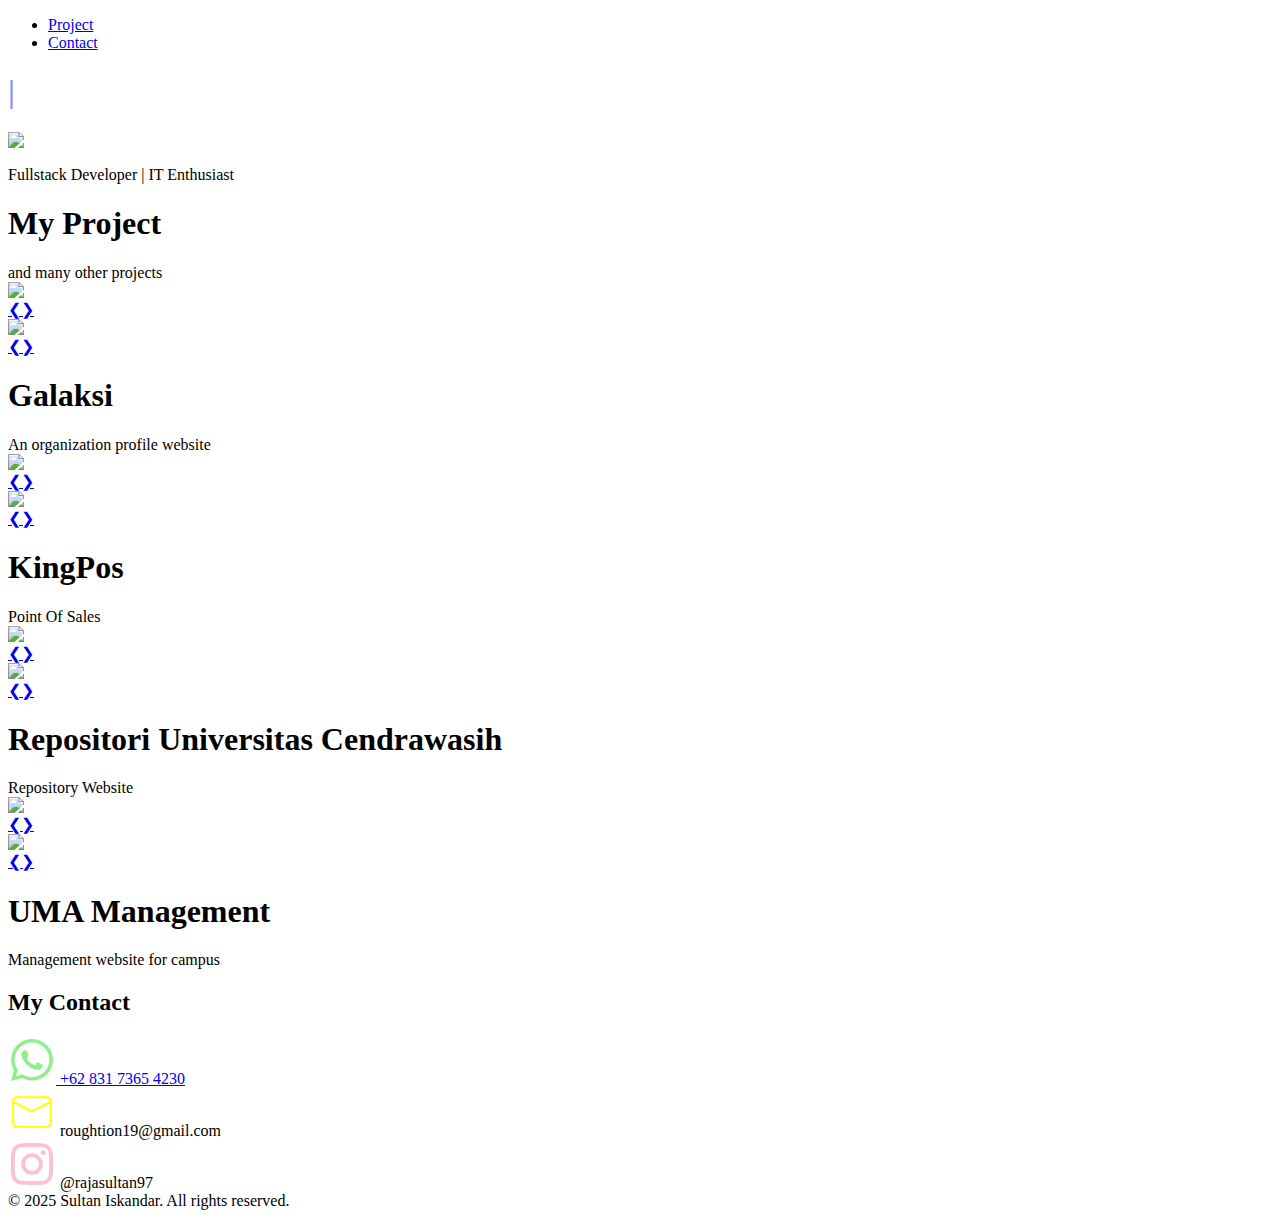
==== commit bc344ce4: "update" ====
--- a/index.html
+++ b/index.html
@@ -1 +1 @@
-<!DOCTYPE html><html lang="en"><head><meta charSet="utf-8"/><meta name="viewport" content="width=device-width, initial-scale=1"/><link rel="stylesheet" href="/_next/static/css/71622c1a1d64a292.css" data-precedence="next"/><link rel="preload" as="script" fetchPriority="low" href="/_next/static/chunks/webpack-2fdd60e345297184.js"/><script src="/_next/static/chunks/4bd1b696-a9c5a4ce0592c82c.js" async=""></script><script src="/_next/static/chunks/517-700855134709575f.js" async=""></script><script src="/_next/static/chunks/main-app-e8e154f43fec86ab.js" async=""></script><script src="/_next/static/chunks/8e1d74a4-aa9d93304ec16067.js" async=""></script><script src="/_next/static/chunks/e34aaff9-0f5b867dd50c3ed3.js" async=""></script><script src="/_next/static/chunks/139-c31c3b517b3087ab.js" async=""></script><script src="/_next/static/chunks/app/page-52aec6d6e1f80f59.js" async=""></script><title>Sultan Iskandar Portofolio</title><meta name="description" content="Website portofolio sultan iskandar"/><link rel="icon" href="/favicon.ico" type="image/x-icon" sizes="16x16"/><script src="/_next/static/chunks/polyfills-42372ed130431b0a.js" noModule=""></script></head><body class="__variable_4d318d __variable_ea5f4b antialiased" data-theme="forest"><div class="font-mono"><div class="min-h-screen"><div class="navbar bg-gradient-to-r from-indigo-700"><ul class="menu menu-horizontal px-1 mx-auto"><li class="btn btn-ghost mr-2"><a href="#project">Project</a></li><li class="btn btn-ghost mr-2"><a href="#contact">Contact</a></li></ul></div><div class="hero text-white py-20"><div class="hero-content text-center"><div class="grid md:grid-cols-12"><div class="col-start-1 col-end-13"><h1 class="text-5xl font-bold "><span style="-webkit-background-clip:text;-webkit-text-fill-color:transparent;-webkit-box-decoration-break:clone;background-image:linear-gradient(to left, #17acff ,#ff68f0)"><span></span><span style="color:inherit" class="styles-module_blinkingCursor__yugAC styles-module_blinking__9VXRT">|</span></span></h1><img alt="Portofolio Sultan Iskandar" loading="lazy" width="350" height="350" decoding="async" data-nimg="1" class="rounded-full mx-auto py-3" style="color:transparent" srcSet="/_next/image?url=%2F_next%2Fstatic%2Fmedia%2Fprofil3.b85906b4.jpg&amp;w=384&amp;q=75 1x, /_next/image?url=%2F_next%2Fstatic%2Fmedia%2Fprofil3.b85906b4.jpg&amp;w=750&amp;q=75 2x" src="/_next/image?url=%2F_next%2Fstatic%2Fmedia%2Fprofil3.b85906b4.jpg&amp;w=750&amp;q=75"/><p class="py-6 text-lg">Fullstack Developer | IT Enthusiast</p></div></div></div></div><div class="bg-black p-5 bg-gradient-to-r from-black via-cyan-700" id="project"><h1 class="text-3xl font-bold text-center">My Project</h1><div class="text-center mb-8">and many other projects</div><div class="container grid md:grid-cols-4 gap-10 text-center"><div class="rounded-xl"><div class="carousel w-full"><div id="slide1" class="carousel-item relative w-full"><img alt="Portofolio Sultan Iskandar" loading="lazy" width="200" height="300" decoding="async" data-nimg="1" class="w-full rounded-xl" style="color:transparent" srcSet="/_next/image?url=%2FPortofolio%2FGalaksi%2Fgalaksi2.jpg&amp;w=256&amp;q=75 1x, /_next/image?url=%2FPortofolio%2FGalaksi%2Fgalaksi2.jpg&amp;w=640&amp;q=75 2x" src="/_next/image?url=%2FPortofolio%2FGalaksi%2Fgalaksi2.jpg&amp;w=640&amp;q=75"/><div class="absolute left-5 right-5 top-1/2 flex -translate-y-1/2 transform justify-between"><a href="#slide4" class="btn btn-circle btn-ghost">❮</a><a href="#slide2" class="btn btn-circle btn-ghost">❯</a></div></div><div id="slide2" class="carousel-item relative w-full"><img alt="Portofolio Sultan Iskandar" loading="lazy" width="200" height="300" decoding="async" data-nimg="1" class="w-full rounded-xl" style="color:transparent" srcSet="/_next/image?url=%2F_next%2Fstatic%2Fmedia%2Fgalaksi1.823c9ce4.jpg&amp;w=256&amp;q=75 1x, /_next/image?url=%2F_next%2Fstatic%2Fmedia%2Fgalaksi1.823c9ce4.jpg&amp;w=640&amp;q=75 2x" src="/_next/image?url=%2F_next%2Fstatic%2Fmedia%2Fgalaksi1.823c9ce4.jpg&amp;w=640&amp;q=75"/><div class="absolute left-5 right-5 top-1/2 flex -translate-y-1/2 transform justify-between"><a href="#slide1" class="btn btn-circle btn-ghost">❮</a><a href="#slide3" class="btn btn-circle btn-ghost">❯</a></div></div></div><div class="text-center mb-5"><h1 class="text-2xl font-bold text-primary">Galaksi</h1><div>An organization profile website</div></div></div><div class="rounded-xl"><div class="carousel w-full"><div id="slide1" class="carousel-item relative w-full"><img alt="Portofolio Sultan Iskandar" loading="lazy" width="200" height="300" decoding="async" data-nimg="1" class="w-full rounded-xl" style="color:transparent" srcSet="/_next/image?url=%2FPortofolio%2FKingPos%2Fkingpos2.png&amp;w=256&amp;q=75 1x, /_next/image?url=%2FPortofolio%2FKingPos%2Fkingpos2.png&amp;w=640&amp;q=75 2x" src="/_next/image?url=%2FPortofolio%2FKingPos%2Fkingpos2.png&amp;w=640&amp;q=75"/><div class="absolute left-5 right-5 top-1/2 flex -translate-y-1/2 transform justify-between"><a href="#slide4" class="btn btn-circle btn-ghost">❮</a><a href="#slide2" class="btn btn-circle btn-ghost">❯</a></div></div><div id="slide2" class="carousel-item relative w-full"><img alt="Portofolio Sultan Iskandar" loading="lazy" width="200" height="300" decoding="async" data-nimg="1" class="w-full rounded-xl" style="color:transparent" srcSet="/_next/image?url=%2FPortofolio%2FKingPos%2Fkingpos3.png&amp;w=256&amp;q=75 1x, /_next/image?url=%2FPortofolio%2FKingPos%2Fkingpos3.png&amp;w=640&amp;q=75 2x" src="/_next/image?url=%2FPortofolio%2FKingPos%2Fkingpos3.png&amp;w=640&amp;q=75"/><div class="absolute left-5 right-5 top-1/2 flex -translate-y-1/2 transform justify-between"><a href="#slide1" class="btn btn-circle btn-ghost">❮</a><a href="#slide3" class="btn btn-circle btn-ghost">❯</a></div></div></div><div class="text-center mb-5"><h1 class="text-2xl font-bold text-primary">KingPos</h1><div>Point Of Sales</div></div></div><div class="rounded-xl"><div class="carousel w-full"><div id="slide1" class="carousel-item relative w-full"><img alt="Portofolio Sultan Iskandar" loading="lazy" width="200" height="300" decoding="async" data-nimg="1" class="w-full rounded-xl" style="color:transparent" srcSet="/_next/image?url=%2FPortofolio%2FRepositori%20Uncen%2F1.png&amp;w=256&amp;q=75 1x, /_next/image?url=%2FPortofolio%2FRepositori%20Uncen%2F1.png&amp;w=640&amp;q=75 2x" src="/_next/image?url=%2FPortofolio%2FRepositori%20Uncen%2F1.png&amp;w=640&amp;q=75"/><div class="absolute left-5 right-5 top-1/2 flex -translate-y-1/2 transform justify-between"><a href="#slide4" class="btn btn-circle btn-ghost">❮</a><a href="#slide2" class="btn btn-circle btn-ghost">❯</a></div></div><div id="slide2" class="carousel-item relative w-full"><img alt="Portofolio Sultan Iskandar" loading="lazy" width="200" height="300" decoding="async" data-nimg="1" class="w-full rounded-xl" style="color:transparent" srcSet="/_next/image?url=%2FPortofolio%2FRepositori%20Uncen%2F2.png&amp;w=256&amp;q=75 1x, /_next/image?url=%2FPortofolio%2FRepositori%20Uncen%2F2.png&amp;w=640&amp;q=75 2x" src="/_next/image?url=%2FPortofolio%2FRepositori%20Uncen%2F2.png&amp;w=640&amp;q=75"/><div class="absolute left-5 right-5 top-1/2 flex -translate-y-1/2 transform justify-between"><a href="#slide1" class="btn btn-circle btn-ghost">❮</a><a href="#slide3" class="btn btn-circle btn-ghost">❯</a></div></div></div><div class="text-center mb-5"><h1 class="text-2xl font-bold text-primary">Repositori Universitas Cendrawasih</h1><div>Repository Website</div></div></div><div class="rounded-xl"><div class="carousel w-full"><div id="slide1" class="carousel-item relative w-full"><img alt="Portofolio Sultan Iskandar" loading="lazy" width="150" height="200" decoding="async" data-nimg="1" class="w-full rounded-xl" style="color:transparent" srcSet="/_next/image?url=%2FPortofolio%2FWD2%2Fwd2.jpg&amp;w=256&amp;q=75 1x, /_next/image?url=%2FPortofolio%2FWD2%2Fwd2.jpg&amp;w=384&amp;q=75 2x" src="/_next/image?url=%2FPortofolio%2FWD2%2Fwd2.jpg&amp;w=384&amp;q=75"/><div class="absolute left-5 right-5 top-1/2 flex -translate-y-1/2 transform justify-between"><a href="#slide4" class="btn btn-circle btn-ghost">❮</a><a href="#slide2" class="btn btn-circle btn-ghost">❯</a></div></div><div id="slide2" class="carousel-item relative w-full"><img alt="Portofolio Sultan Iskandar" loading="lazy" width="150" height="150" decoding="async" data-nimg="1" class="rounded-xl" style="color:transparent" srcSet="/_next/image?url=%2FPortofolio%2FWD2%2Fwd3.png&amp;w=256&amp;q=75 1x, /_next/image?url=%2FPortofolio%2FWD2%2Fwd3.png&amp;w=384&amp;q=75 2x" src="/_next/image?url=%2FPortofolio%2FWD2%2Fwd3.png&amp;w=384&amp;q=75"/><div class="absolute left-5 right-5 top-1/2 flex -translate-y-1/2 transform justify-between"><a href="#slide1" class="btn btn-circle btn-ghost">❮</a><a href="#slide3" class="btn btn-circle btn-ghost">❯</a></div></div></div><div class="text-center mb-5"><h1 class="text-2xl font-bold text-primary">UMA Management</h1><div>Management website for campus</div></div></div></div></div><section class="px-6 py-10 mb-20" id="contact"><h2 class="text-3xl font-bold text-center mb-8">My Contact</h2><div class="container mt-20"><div class="grid justify-items-center md:grid-cols-4"><div><a href="https://wa.me/+6283173654230" target="_blank"><svg stroke="currentColor" fill="currentColor" stroke-width="0" viewBox="0 0 448 512" color="lightgreen" style="color:lightgreen" height="3em" width="3em" xmlns="http://www.w3.org/2000/svg"><path d="M380.9 97.1C339 55.1 283.2 32 223.9 32c-122.4 0-222 99.6-222 222 0 39.1 10.2 77.3 29.6 111L0 480l117.7-30.9c32.4 17.7 68.9 27 106.1 27h.1c122.3 0 224.1-99.6 224.1-222 0-59.3-25.2-115-67.1-157zm-157 341.6c-33.2 0-65.7-8.9-94-25.7l-6.7-4-69.8 18.3L72 359.2l-4.4-7c-18.5-29.4-28.2-63.3-28.2-98.2 0-101.7 82.8-184.5 184.6-184.5 49.3 0 95.6 19.2 130.4 54.1 34.8 34.9 56.2 81.2 56.1 130.5 0 101.8-84.9 184.6-186.6 184.6zm101.2-138.2c-5.5-2.8-32.8-16.2-37.9-18-5.1-1.9-8.8-2.8-12.5 2.8-3.7 5.6-14.3 18-17.6 21.8-3.2 3.7-6.5 4.2-12 1.4-32.6-16.3-54-29.1-75.5-66-5.7-9.8 5.7-9.1 16.3-30.3 1.8-3.7.9-6.9-.5-9.7-1.4-2.8-12.5-30.1-17.1-41.2-4.5-10.8-9.1-9.3-12.5-9.5-3.2-.2-6.9-.2-10.6-.2-3.7 0-9.7 1.4-14.8 6.9-5.1 5.6-19.4 19-19.4 46.3 0 27.3 19.9 53.7 22.6 57.4 2.8 3.7 39.1 59.7 94.8 83.8 35.2 15.2 49 16.5 66.6 13.9 10.7-1.6 32.8-13.4 37.4-26.4 4.6-13 4.6-24.1 3.2-26.4-1.3-2.5-5-3.9-10.5-6.6z"></path></svg> +62 831 7365 4230</a></div><div><svg stroke="currentColor" fill="currentColor" stroke-width="0" viewBox="0 0 24 24" color="yellow" style="color:yellow" height="3em" width="3em" xmlns="http://www.w3.org/2000/svg"><g id="Mail"><path d="M19.435,4.065H4.565a2.5,2.5,0,0,0-2.5,2.5v10.87a2.5,2.5,0,0,0,2.5,2.5h14.87a2.5,2.5,0,0,0,2.5-2.5V6.565A2.5,2.5,0,0,0,19.435,4.065Zm-14.87,1h14.87a1.489,1.489,0,0,1,1.49,1.39c-2.47,1.32-4.95,2.63-7.43,3.95a6.172,6.172,0,0,1-1.06.53,2.083,2.083,0,0,1-1.67-.39c-1.42-.75-2.84-1.51-4.25-2.26-1.14-.6-2.3-1.21-3.44-1.82A1.491,1.491,0,0,1,4.565,5.065Zm16.37,12.37a1.5,1.5,0,0,1-1.5,1.5H4.565a1.5,1.5,0,0,1-1.5-1.5V7.6c2.36,1.24,4.71,2.5,7.07,3.75a5.622,5.622,0,0,0,1.35.6,2.872,2.872,0,0,0,2-.41c1.45-.76,2.89-1.53,4.34-2.29,1.04-.56,2.07-1.1,3.11-1.65Z"></path></g></svg> roughtion19@gmail.com</div><div><svg stroke="currentColor" fill="currentColor" stroke-width="0" viewBox="0 0 448 512" color="pink" style="color:pink" height="3em" width="3em" xmlns="http://www.w3.org/2000/svg"><path d="M224.1 141c-63.6 0-114.9 51.3-114.9 114.9s51.3 114.9 114.9 114.9S339 319.5 339 255.9 287.7 141 224.1 141zm0 189.6c-41.1 0-74.7-33.5-74.7-74.7s33.5-74.7 74.7-74.7 74.7 33.5 74.7 74.7-33.6 74.7-74.7 74.7zm146.4-194.3c0 14.9-12 26.8-26.8 26.8-14.9 0-26.8-12-26.8-26.8s12-26.8 26.8-26.8 26.8 12 26.8 26.8zm76.1 27.2c-1.7-35.9-9.9-67.7-36.2-93.9-26.2-26.2-58-34.4-93.9-36.2-37-2.1-147.9-2.1-184.9 0-35.8 1.7-67.6 9.9-93.9 36.1s-34.4 58-36.2 93.9c-2.1 37-2.1 147.9 0 184.9 1.7 35.9 9.9 67.7 36.2 93.9s58 34.4 93.9 36.2c37 2.1 147.9 2.1 184.9 0 35.9-1.7 67.7-9.9 93.9-36.2 26.2-26.2 34.4-58 36.2-93.9 2.1-37 2.1-147.8 0-184.8zM398.8 388c-7.8 19.6-22.9 34.7-42.6 42.6-29.5 11.7-99.5 9-132.1 9s-102.7 2.6-132.1-9c-19.6-7.8-34.7-22.9-42.6-42.6-11.7-29.5-9-99.5-9-132.1s-2.6-102.7 9-132.1c7.8-19.6 22.9-34.7 42.6-42.6 29.5-11.7 99.5-9 132.1-9s102.7-2.6 132.1 9c19.6 7.8 34.7 22.9 42.6 42.6 11.7 29.5 9 99.5 9 132.1s2.7 102.7-9 132.1z"></path></svg> @rajasultan97</div></div></div></section><footer class="footer bg-gradient-to-r from-indigo-700 text-white py-4"><div class="mx-auto">© 2025 Sultan Iskandar. All rights reserved.</div></footer></div></div><script src="/_next/static/chunks/webpack-2fdd60e345297184.js" async=""></script><script>(self.__next_f=self.__next_f||[]).push([0])</script><script>self.__next_f.push([1,"1:\"$Sreact.fragment\"\n2:I[5244,[],\"\"]\n3:I[3866,[],\"\"]\n4:I[7033,[],\"ClientPageRoot\"]\n5:I[9091,[\"711\",\"static/chunks/8e1d74a4-aa9d93304ec16067.js\",\"520\",\"static/chunks/e34aaff9-0f5b867dd50c3ed3.js\",\"139\",\"static/chunks/139-c31c3b517b3087ab.js\",\"974\",\"static/chunks/app/page-52aec6d6e1f80f59.js\"],\"default\"]\n8:I[6213,[],\"OutletBoundary\"]\na:I[6213,[],\"MetadataBoundary\"]\nc:I[6213,[],\"ViewportBoundary\"]\ne:I[4835,[],\"\"]\n:HL[\"/_next/static/css/71622c1a1d64a292.css\",\"style\"]\n"])</script><script>self.__next_f.push([1,"0:{\"P\":null,\"b\":\"ac7IAQegtcRir0xxNazLK\",\"p\":\"\",\"c\":[\"\",\"\"],\"i\":false,\"f\":[[[\"\",{\"children\":[\"__PAGE__\",{}]},\"$undefined\",\"$undefined\",true],[\"\",[\"$\",\"$1\",\"c\",{\"children\":[[[\"$\",\"link\",\"0\",{\"rel\":\"stylesheet\",\"href\":\"/_next/static/css/71622c1a1d64a292.css\",\"precedence\":\"next\",\"crossOrigin\":\"$undefined\",\"nonce\":\"$undefined\"}]],[\"$\",\"html\",null,{\"lang\":\"en\",\"children\":[\"$\",\"body\",null,{\"className\":\"__variable_4d318d __variable_ea5f4b antialiased\",\"data-theme\":\"forest\",\"children\":[\"$\",\"div\",null,{\"className\":\"font-mono\",\"children\":[\"$\",\"$L2\",null,{\"parallelRouterKey\":\"children\",\"segmentPath\":[\"children\"],\"error\":\"$undefined\",\"errorStyles\":\"$undefined\",\"errorScripts\":\"$undefined\",\"template\":[\"$\",\"$L3\",null,{}],\"templateStyles\":\"$undefined\",\"templateScripts\":\"$undefined\",\"notFound\":[[],[[\"$\",\"title\",null,{\"children\":\"404: This page could not be found.\"}],[\"$\",\"div\",null,{\"style\":{\"fontFamily\":\"system-ui,\\\"Segoe UI\\\",Roboto,Helvetica,Arial,sans-serif,\\\"Apple Color Emoji\\\",\\\"Segoe UI Emoji\\\"\",\"height\":\"100vh\",\"textAlign\":\"center\",\"display\":\"flex\",\"flexDirection\":\"column\",\"alignItems\":\"center\",\"justifyContent\":\"center\"},\"children\":[\"$\",\"div\",null,{\"children\":[[\"$\",\"style\",null,{\"dangerouslySetInnerHTML\":{\"__html\":\"body{color:#000;background:#fff;margin:0}.next-error-h1{border-right:1px solid rgba(0,0,0,.3)}@media (prefers-color-scheme:dark){body{color:#fff;background:#000}.next-error-h1{border-right:1px solid rgba(255,255,255,.3)}}\"}}],[\"$\",\"h1\",null,{\"className\":\"next-error-h1\",\"style\":{\"display\":\"inline-block\",\"margin\":\"0 20px 0 0\",\"padding\":\"0 23px 0 0\",\"fontSize\":24,\"fontWeight\":500,\"verticalAlign\":\"top\",\"lineHeight\":\"49px\"},\"children\":404}],[\"$\",\"div\",null,{\"style\":{\"display\":\"inline-block\"},\"children\":[\"$\",\"h2\",null,{\"style\":{\"fontSize\":14,\"fontWeight\":400,\"lineHeight\":\"49px\",\"margin\":0},\"children\":\"This page could not be found.\"}]}]]}]}]]],\"forbidden\":\"$undefined\",\"unauthorized\":\"$undefined\"}]}]}]}]]}],{\"children\":[\"__PAGE__\",[\"$\",\"$1\",\"c\",{\"children\":[[\"$\",\"$L4\",null,{\"Component\":\"$5\",\"searchParams\":{},\"params\":{},\"promises\":[\"$@6\",\"$@7\"]}],null,[\"$\",\"$L8\",null,{\"children\":\"$L9\"}]]}],{},null,false]},null,false],[\"$\",\"$1\",\"h\",{\"children\":[null,[\"$\",\"$1\",\"lYROL7wLtBcswSY3NmnqD\",{\"children\":[[\"$\",\"$La\",null,{\"children\":\"$Lb\"}],[\"$\",\"$Lc\",null,{\"children\":\"$Ld\"}],null]}]]}],false]],\"m\":\"$undefined\",\"G\":[\"$e\",\"$undefined\"],\"s\":false,\"S\":true}\n"])</script><script>self.__next_f.push([1,"6:{}\n7:{}\n"])</script><script>self.__next_f.push([1,"d:[[\"$\",\"meta\",\"0\",{\"name\":\"viewport\",\"content\":\"width=device-width, initial-scale=1\"}]]\nb:[[\"$\",\"meta\",\"0\",{\"charSet\":\"utf-8\"}],[\"$\",\"title\",\"1\",{\"children\":\"Sultan Iskandar Portofolio\"}],[\"$\",\"meta\",\"2\",{\"name\":\"description\",\"content\":\"Website portofolio sultan iskandar\"}],[\"$\",\"link\",\"3\",{\"rel\":\"icon\",\"href\":\"/favicon.ico\",\"type\":\"image/x-icon\",\"sizes\":\"16x16\"}]]\n"])</script><script>self.__next_f.push([1,"9:null\n"])</script></body></html>+<!DOCTYPE html><html lang="en"><head><meta charSet="utf-8"/><meta name="viewport" content="width=device-width, initial-scale=1"/><link rel="stylesheet" href="/97sultan.github.io/_next/static/css/bc2a195ffc226cd7.css" data-precedence="next"/><link rel="preload" as="script" fetchPriority="low" href="/97sultan.github.io/_next/static/chunks/webpack-a5532be06a003ab9.js"/><script src="/97sultan.github.io/_next/static/chunks/4bd1b696-a9c5a4ce0592c82c.js" async=""></script><script src="/97sultan.github.io/_next/static/chunks/517-9604977b45ab2e4f.js" async=""></script><script src="/97sultan.github.io/_next/static/chunks/main-app-e8e154f43fec86ab.js" async=""></script><script src="/97sultan.github.io/_next/static/chunks/8e1d74a4-aa9d93304ec16067.js" async=""></script><script src="/97sultan.github.io/_next/static/chunks/e34aaff9-0f5b867dd50c3ed3.js" async=""></script><script src="/97sultan.github.io/_next/static/chunks/139-a9ebfa34d3f96740.js" async=""></script><script src="/97sultan.github.io/_next/static/chunks/app/page-477fb965e7a407f4.js" async=""></script><title>Sultan Iskandar Portofolio</title><meta name="description" content="Website portofolio sultan iskandar"/><link rel="icon" href="/97sultan.github.io/favicon.ico" type="image/x-icon" sizes="16x16"/><script src="/97sultan.github.io/_next/static/chunks/polyfills-42372ed130431b0a.js" noModule=""></script></head><body class="__variable_c31788 __variable_3f7b3a antialiased" data-theme="forest"><div class="font-mono"><div class="min-h-screen"><div class="navbar bg-gradient-to-r from-indigo-700"><ul class="menu menu-horizontal px-1 mx-auto"><li class="btn btn-ghost mr-2"><a href="#project">Project</a></li><li class="btn btn-ghost mr-2"><a href="#contact">Contact</a></li></ul></div><div class="hero text-white py-20"><div class="hero-content text-center"><div class="grid md:grid-cols-12"><div class="col-start-1 col-end-13"><h1 class="text-5xl font-bold "><span style="-webkit-background-clip:text;-webkit-text-fill-color:transparent;-webkit-box-decoration-break:clone;background-image:linear-gradient(to left, #17acff ,#ff68f0)"><span></span><span style="color:inherit" class="styles-module_blinkingCursor__yugAC styles-module_blinking__9VXRT">|</span></span></h1><img alt="Portofolio Sultan Iskandar" loading="lazy" width="350" height="350" decoding="async" data-nimg="1" class="rounded-full mx-auto py-3" style="color:transparent" srcSet="/97sultan.github.io/_next/image/?url=%2F97sultan.github.io%2F_next%2Fstatic%2Fmedia%2Fprofil3.b85906b4.jpg&amp;w=384&amp;q=75 1x, /97sultan.github.io/_next/image/?url=%2F97sultan.github.io%2F_next%2Fstatic%2Fmedia%2Fprofil3.b85906b4.jpg&amp;w=750&amp;q=75 2x" src="/97sultan.github.io/_next/image/?url=%2F97sultan.github.io%2F_next%2Fstatic%2Fmedia%2Fprofil3.b85906b4.jpg&amp;w=750&amp;q=75"/><p class="py-6 text-lg">Fullstack Developer | IT Enthusiast</p></div></div></div></div><div class="bg-black p-5 bg-gradient-to-r from-black via-cyan-700" id="project"><h1 class="text-3xl font-bold text-center">My Project</h1><div class="text-center mb-8">and many other projects</div><div class="container grid md:grid-cols-4 gap-10 text-center"><div class="rounded-xl"><div class="carousel w-full"><div id="slide1" class="carousel-item relative w-full"><img alt="Portofolio Sultan Iskandar" loading="lazy" width="200" height="300" decoding="async" data-nimg="1" class="w-full rounded-xl" style="color:transparent" srcSet="/97sultan.github.io/_next/image/?url=%2FPortofolio%2FGalaksi%2Fgalaksi2.jpg&amp;w=256&amp;q=75 1x, /97sultan.github.io/_next/image/?url=%2FPortofolio%2FGalaksi%2Fgalaksi2.jpg&amp;w=640&amp;q=75 2x" src="/97sultan.github.io/_next/image/?url=%2FPortofolio%2FGalaksi%2Fgalaksi2.jpg&amp;w=640&amp;q=75"/><div class="absolute left-5 right-5 top-1/2 flex -translate-y-1/2 transform justify-between"><a href="#slide4" class="btn btn-circle btn-ghost">❮</a><a href="#slide2" class="btn btn-circle btn-ghost">❯</a></div></div><div id="slide2" class="carousel-item relative w-full"><img alt="Portofolio Sultan Iskandar" loading="lazy" width="200" height="300" decoding="async" data-nimg="1" class="w-full rounded-xl" style="color:transparent" srcSet="/97sultan.github.io/_next/image/?url=%2F97sultan.github.io%2F_next%2Fstatic%2Fmedia%2Fgalaksi1.823c9ce4.jpg&amp;w=256&amp;q=75 1x, /97sultan.github.io/_next/image/?url=%2F97sultan.github.io%2F_next%2Fstatic%2Fmedia%2Fgalaksi1.823c9ce4.jpg&amp;w=640&amp;q=75 2x" src="/97sultan.github.io/_next/image/?url=%2F97sultan.github.io%2F_next%2Fstatic%2Fmedia%2Fgalaksi1.823c9ce4.jpg&amp;w=640&amp;q=75"/><div class="absolute left-5 right-5 top-1/2 flex -translate-y-1/2 transform justify-between"><a href="#slide1" class="btn btn-circle btn-ghost">❮</a><a href="#slide3" class="btn btn-circle btn-ghost">❯</a></div></div></div><div class="text-center mb-5"><h1 class="text-2xl font-bold text-primary">Galaksi</h1><div>An organization profile website</div></div></div><div class="rounded-xl"><div class="carousel w-full"><div id="slide1" class="carousel-item relative w-full"><img alt="Portofolio Sultan Iskandar" loading="lazy" width="200" height="300" decoding="async" data-nimg="1" class="w-full rounded-xl" style="color:transparent" srcSet="/97sultan.github.io/_next/image/?url=%2FPortofolio%2FKingPos%2Fkingpos2.png&amp;w=256&amp;q=75 1x, /97sultan.github.io/_next/image/?url=%2FPortofolio%2FKingPos%2Fkingpos2.png&amp;w=640&amp;q=75 2x" src="/97sultan.github.io/_next/image/?url=%2FPortofolio%2FKingPos%2Fkingpos2.png&amp;w=640&amp;q=75"/><div class="absolute left-5 right-5 top-1/2 flex -translate-y-1/2 transform justify-between"><a href="#slide4" class="btn btn-circle btn-ghost">❮</a><a href="#slide2" class="btn btn-circle btn-ghost">❯</a></div></div><div id="slide2" class="carousel-item relative w-full"><img alt="Portofolio Sultan Iskandar" loading="lazy" width="200" height="300" decoding="async" data-nimg="1" class="w-full rounded-xl" style="color:transparent" srcSet="/97sultan.github.io/_next/image/?url=%2FPortofolio%2FKingPos%2Fkingpos3.png&amp;w=256&amp;q=75 1x, /97sultan.github.io/_next/image/?url=%2FPortofolio%2FKingPos%2Fkingpos3.png&amp;w=640&amp;q=75 2x" src="/97sultan.github.io/_next/image/?url=%2FPortofolio%2FKingPos%2Fkingpos3.png&amp;w=640&amp;q=75"/><div class="absolute left-5 right-5 top-1/2 flex -translate-y-1/2 transform justify-between"><a href="#slide1" class="btn btn-circle btn-ghost">❮</a><a href="#slide3" class="btn btn-circle btn-ghost">❯</a></div></div></div><div class="text-center mb-5"><h1 class="text-2xl font-bold text-primary">KingPos</h1><div>Point Of Sales</div></div></div><div class="rounded-xl"><div class="carousel w-full"><div id="slide1" class="carousel-item relative w-full"><img alt="Portofolio Sultan Iskandar" loading="lazy" width="200" height="300" decoding="async" data-nimg="1" class="w-full rounded-xl" style="color:transparent" srcSet="/97sultan.github.io/_next/image/?url=%2FPortofolio%2FRepositori%20Uncen%2F1.png&amp;w=256&amp;q=75 1x, /97sultan.github.io/_next/image/?url=%2FPortofolio%2FRepositori%20Uncen%2F1.png&amp;w=640&amp;q=75 2x" src="/97sultan.github.io/_next/image/?url=%2FPortofolio%2FRepositori%20Uncen%2F1.png&amp;w=640&amp;q=75"/><div class="absolute left-5 right-5 top-1/2 flex -translate-y-1/2 transform justify-between"><a href="#slide4" class="btn btn-circle btn-ghost">❮</a><a href="#slide2" class="btn btn-circle btn-ghost">❯</a></div></div><div id="slide2" class="carousel-item relative w-full"><img alt="Portofolio Sultan Iskandar" loading="lazy" width="200" height="300" decoding="async" data-nimg="1" class="w-full rounded-xl" style="color:transparent" srcSet="/97sultan.github.io/_next/image/?url=%2FPortofolio%2FRepositori%20Uncen%2F2.png&amp;w=256&amp;q=75 1x, /97sultan.github.io/_next/image/?url=%2FPortofolio%2FRepositori%20Uncen%2F2.png&amp;w=640&amp;q=75 2x" src="/97sultan.github.io/_next/image/?url=%2FPortofolio%2FRepositori%20Uncen%2F2.png&amp;w=640&amp;q=75"/><div class="absolute left-5 right-5 top-1/2 flex -translate-y-1/2 transform justify-between"><a href="#slide1" class="btn btn-circle btn-ghost">❮</a><a href="#slide3" class="btn btn-circle btn-ghost">❯</a></div></div></div><div class="text-center mb-5"><h1 class="text-2xl font-bold text-primary">Repositori Universitas Cendrawasih</h1><div>Repository Website</div></div></div><div class="rounded-xl"><div class="carousel w-full"><div id="slide1" class="carousel-item relative w-full"><img alt="Portofolio Sultan Iskandar" loading="lazy" width="150" height="200" decoding="async" data-nimg="1" class="w-full rounded-xl" style="color:transparent" srcSet="/97sultan.github.io/_next/image/?url=%2FPortofolio%2FWD2%2Fwd2.jpg&amp;w=256&amp;q=75 1x, /97sultan.github.io/_next/image/?url=%2FPortofolio%2FWD2%2Fwd2.jpg&amp;w=384&amp;q=75 2x" src="/97sultan.github.io/_next/image/?url=%2FPortofolio%2FWD2%2Fwd2.jpg&amp;w=384&amp;q=75"/><div class="absolute left-5 right-5 top-1/2 flex -translate-y-1/2 transform justify-between"><a href="#slide4" class="btn btn-circle btn-ghost">❮</a><a href="#slide2" class="btn btn-circle btn-ghost">❯</a></div></div><div id="slide2" class="carousel-item relative w-full"><img alt="Portofolio Sultan Iskandar" loading="lazy" width="150" height="150" decoding="async" data-nimg="1" class="rounded-xl" style="color:transparent" srcSet="/97sultan.github.io/_next/image/?url=%2FPortofolio%2FWD2%2Fwd3.png&amp;w=256&amp;q=75 1x, /97sultan.github.io/_next/image/?url=%2FPortofolio%2FWD2%2Fwd3.png&amp;w=384&amp;q=75 2x" src="/97sultan.github.io/_next/image/?url=%2FPortofolio%2FWD2%2Fwd3.png&amp;w=384&amp;q=75"/><div class="absolute left-5 right-5 top-1/2 flex -translate-y-1/2 transform justify-between"><a href="#slide1" class="btn btn-circle btn-ghost">❮</a><a href="#slide3" class="btn btn-circle btn-ghost">❯</a></div></div></div><div class="text-center mb-5"><h1 class="text-2xl font-bold text-primary">UMA Management</h1><div>Management website for campus</div></div></div></div></div><section class="px-6 py-10 mb-20" id="contact"><h2 class="text-3xl font-bold text-center mb-8">My Contact</h2><div class="container mt-20"><div class="grid justify-items-center md:grid-cols-4"><div><a href="https://wa.me/+6283173654230" target="_blank"><svg stroke="currentColor" fill="currentColor" stroke-width="0" viewBox="0 0 448 512" color="lightgreen" style="color:lightgreen" height="3em" width="3em" xmlns="http://www.w3.org/2000/svg"><path d="M380.9 97.1C339 55.1 283.2 32 223.9 32c-122.4 0-222 99.6-222 222 0 39.1 10.2 77.3 29.6 111L0 480l117.7-30.9c32.4 17.7 68.9 27 106.1 27h.1c122.3 0 224.1-99.6 224.1-222 0-59.3-25.2-115-67.1-157zm-157 341.6c-33.2 0-65.7-8.9-94-25.7l-6.7-4-69.8 18.3L72 359.2l-4.4-7c-18.5-29.4-28.2-63.3-28.2-98.2 0-101.7 82.8-184.5 184.6-184.5 49.3 0 95.6 19.2 130.4 54.1 34.8 34.9 56.2 81.2 56.1 130.5 0 101.8-84.9 184.6-186.6 184.6zm101.2-138.2c-5.5-2.8-32.8-16.2-37.9-18-5.1-1.9-8.8-2.8-12.5 2.8-3.7 5.6-14.3 18-17.6 21.8-3.2 3.7-6.5 4.2-12 1.4-32.6-16.3-54-29.1-75.5-66-5.7-9.8 5.7-9.1 16.3-30.3 1.8-3.7.9-6.9-.5-9.7-1.4-2.8-12.5-30.1-17.1-41.2-4.5-10.8-9.1-9.3-12.5-9.5-3.2-.2-6.9-.2-10.6-.2-3.7 0-9.7 1.4-14.8 6.9-5.1 5.6-19.4 19-19.4 46.3 0 27.3 19.9 53.7 22.6 57.4 2.8 3.7 39.1 59.7 94.8 83.8 35.2 15.2 49 16.5 66.6 13.9 10.7-1.6 32.8-13.4 37.4-26.4 4.6-13 4.6-24.1 3.2-26.4-1.3-2.5-5-3.9-10.5-6.6z"></path></svg> +62 831 7365 4230</a></div><div><svg stroke="currentColor" fill="currentColor" stroke-width="0" viewBox="0 0 24 24" color="yellow" style="color:yellow" height="3em" width="3em" xmlns="http://www.w3.org/2000/svg"><g id="Mail"><path d="M19.435,4.065H4.565a2.5,2.5,0,0,0-2.5,2.5v10.87a2.5,2.5,0,0,0,2.5,2.5h14.87a2.5,2.5,0,0,0,2.5-2.5V6.565A2.5,2.5,0,0,0,19.435,4.065Zm-14.87,1h14.87a1.489,1.489,0,0,1,1.49,1.39c-2.47,1.32-4.95,2.63-7.43,3.95a6.172,6.172,0,0,1-1.06.53,2.083,2.083,0,0,1-1.67-.39c-1.42-.75-2.84-1.51-4.25-2.26-1.14-.6-2.3-1.21-3.44-1.82A1.491,1.491,0,0,1,4.565,5.065Zm16.37,12.37a1.5,1.5,0,0,1-1.5,1.5H4.565a1.5,1.5,0,0,1-1.5-1.5V7.6c2.36,1.24,4.71,2.5,7.07,3.75a5.622,5.622,0,0,0,1.35.6,2.872,2.872,0,0,0,2-.41c1.45-.76,2.89-1.53,4.34-2.29,1.04-.56,2.07-1.1,3.11-1.65Z"></path></g></svg> roughtion19@gmail.com</div><div><svg stroke="currentColor" fill="currentColor" stroke-width="0" viewBox="0 0 448 512" color="pink" style="color:pink" height="3em" width="3em" xmlns="http://www.w3.org/2000/svg"><path d="M224.1 141c-63.6 0-114.9 51.3-114.9 114.9s51.3 114.9 114.9 114.9S339 319.5 339 255.9 287.7 141 224.1 141zm0 189.6c-41.1 0-74.7-33.5-74.7-74.7s33.5-74.7 74.7-74.7 74.7 33.5 74.7 74.7-33.6 74.7-74.7 74.7zm146.4-194.3c0 14.9-12 26.8-26.8 26.8-14.9 0-26.8-12-26.8-26.8s12-26.8 26.8-26.8 26.8 12 26.8 26.8zm76.1 27.2c-1.7-35.9-9.9-67.7-36.2-93.9-26.2-26.2-58-34.4-93.9-36.2-37-2.1-147.9-2.1-184.9 0-35.8 1.7-67.6 9.9-93.9 36.1s-34.4 58-36.2 93.9c-2.1 37-2.1 147.9 0 184.9 1.7 35.9 9.9 67.7 36.2 93.9s58 34.4 93.9 36.2c37 2.1 147.9 2.1 184.9 0 35.9-1.7 67.7-9.9 93.9-36.2 26.2-26.2 34.4-58 36.2-93.9 2.1-37 2.1-147.8 0-184.8zM398.8 388c-7.8 19.6-22.9 34.7-42.6 42.6-29.5 11.7-99.5 9-132.1 9s-102.7 2.6-132.1-9c-19.6-7.8-34.7-22.9-42.6-42.6-11.7-29.5-9-99.5-9-132.1s-2.6-102.7 9-132.1c7.8-19.6 22.9-34.7 42.6-42.6 29.5-11.7 99.5-9 132.1-9s102.7-2.6 132.1 9c19.6 7.8 34.7 22.9 42.6 42.6 11.7 29.5 9 99.5 9 132.1s2.7 102.7-9 132.1z"></path></svg> @rajasultan97</div></div></div></section><footer class="footer bg-gradient-to-r from-indigo-700 text-white py-4"><div class="mx-auto">© 2025 Sultan Iskandar. All rights reserved.</div></footer></div></div><script src="/97sultan.github.io/_next/static/chunks/webpack-a5532be06a003ab9.js" async=""></script><script>(self.__next_f=self.__next_f||[]).push([0])</script><script>self.__next_f.push([1,"1:\"$Sreact.fragment\"\n2:I[5244,[],\"\"]\n3:I[3866,[],\"\"]\n4:I[7033,[],\"ClientPageRoot\"]\n5:I[9091,[\"711\",\"static/chunks/8e1d74a4-aa9d93304ec16067.js\",\"520\",\"static/chunks/e34aaff9-0f5b867dd50c3ed3.js\",\"139\",\"static/chunks/139-a9ebfa34d3f96740.js\",\"974\",\"static/chunks/app/page-477fb965e7a407f4.js\"],\"default\"]\n8:I[6213,[],\"OutletBoundary\"]\na:I[6213,[],\"MetadataBoundary\"]\nc:I[6213,[],\"ViewportBoundary\"]\ne:I[4835,[],\"\"]\n:HL[\"/97sultan.github.io/_next/static/css/bc2a195ffc226cd7.css\",\"style\"]\n"])</script><script>self.__next_f.push([1,"0:{\"P\":null,\"b\":\"G2SoaHaE9t8_quCgufLAJ\",\"p\":\"/97sultan.github.io\",\"c\":[\"\",\"\"],\"i\":false,\"f\":[[[\"\",{\"children\":[\"__PAGE__\",{}]},\"$undefined\",\"$undefined\",true],[\"\",[\"$\",\"$1\",\"c\",{\"children\":[[[\"$\",\"link\",\"0\",{\"rel\":\"stylesheet\",\"href\":\"/97sultan.github.io/_next/static/css/bc2a195ffc226cd7.css\",\"precedence\":\"next\",\"crossOrigin\":\"$undefined\",\"nonce\":\"$undefined\"}]],[\"$\",\"html\",null,{\"lang\":\"en\",\"children\":[\"$\",\"body\",null,{\"className\":\"__variable_c31788 __variable_3f7b3a antialiased\",\"data-theme\":\"forest\",\"children\":[\"$\",\"div\",null,{\"className\":\"font-mono\",\"children\":[\"$\",\"$L2\",null,{\"parallelRouterKey\":\"children\",\"segmentPath\":[\"children\"],\"error\":\"$undefined\",\"errorStyles\":\"$undefined\",\"errorScripts\":\"$undefined\",\"template\":[\"$\",\"$L3\",null,{}],\"templateStyles\":\"$undefined\",\"templateScripts\":\"$undefined\",\"notFound\":[[],[[\"$\",\"title\",null,{\"children\":\"404: This page could not be found.\"}],[\"$\",\"div\",null,{\"style\":{\"fontFamily\":\"system-ui,\\\"Segoe UI\\\",Roboto,Helvetica,Arial,sans-serif,\\\"Apple Color Emoji\\\",\\\"Segoe UI Emoji\\\"\",\"height\":\"100vh\",\"textAlign\":\"center\",\"display\":\"flex\",\"flexDirection\":\"column\",\"alignItems\":\"center\",\"justifyContent\":\"center\"},\"children\":[\"$\",\"div\",null,{\"children\":[[\"$\",\"style\",null,{\"dangerouslySetInnerHTML\":{\"__html\":\"body{color:#000;background:#fff;margin:0}.next-error-h1{border-right:1px solid rgba(0,0,0,.3)}@media (prefers-color-scheme:dark){body{color:#fff;background:#000}.next-error-h1{border-right:1px solid rgba(255,255,255,.3)}}\"}}],[\"$\",\"h1\",null,{\"className\":\"next-error-h1\",\"style\":{\"display\":\"inline-block\",\"margin\":\"0 20px 0 0\",\"padding\":\"0 23px 0 0\",\"fontSize\":24,\"fontWeight\":500,\"verticalAlign\":\"top\",\"lineHeight\":\"49px\"},\"children\":404}],[\"$\",\"div\",null,{\"style\":{\"display\":\"inline-block\"},\"children\":[\"$\",\"h2\",null,{\"style\":{\"fontSize\":14,\"fontWeight\":400,\"lineHeight\":\"49px\",\"margin\":0},\"children\":\"This page could not be found.\"}]}]]}]}]]],\"forbidden\":\"$undefined\",\"unauthorized\":\"$undefined\"}]}]}]}]]}],{\"children\":[\"__PAGE__\",[\"$\",\"$1\",\"c\",{\"children\":[[\"$\",\"$L4\",null,{\"Component\":\"$5\",\"searchParams\":{},\"params\":{},\"promises\":[\"$@6\",\"$@7\"]}],null,[\"$\",\"$L8\",null,{\"children\":\"$L9\"}]]}],{},null,false]},null,false],[\"$\",\"$1\",\"h\",{\"children\":[null,[\"$\",\"$1\",\"f8vh31SucGcKh4E1mVTOA\",{\"children\":[[\"$\",\"$La\",null,{\"children\":\"$Lb\"}],[\"$\",\"$Lc\",null,{\"children\":\"$Ld\"}],null]}]]}],false]],\"m\":\"$undefined\",\"G\":[\"$e\",\"$undefined\"],\"s\":false,\"S\":true}\n"])</script><script>self.__next_f.push([1,"6:{}\n7:{}\n"])</script><script>self.__next_f.push([1,"d:[[\"$\",\"meta\",\"0\",{\"name\":\"viewport\",\"content\":\"width=device-width, initial-scale=1\"}]]\nb:[[\"$\",\"meta\",\"0\",{\"charSet\":\"utf-8\"}],[\"$\",\"title\",\"1\",{\"children\":\"Sultan Iskandar Portofolio\"}],[\"$\",\"meta\",\"2\",{\"name\":\"description\",\"content\":\"Website portofolio sultan iskandar\"}],[\"$\",\"link\",\"3\",{\"rel\":\"icon\",\"href\":\"/97sultan.github.io/favicon.ico\",\"type\":\"image/x-icon\",\"sizes\":\"16x16\"}]]\n"])</script><script>self.__next_f.push([1,"9:null\n"])</script></body></html>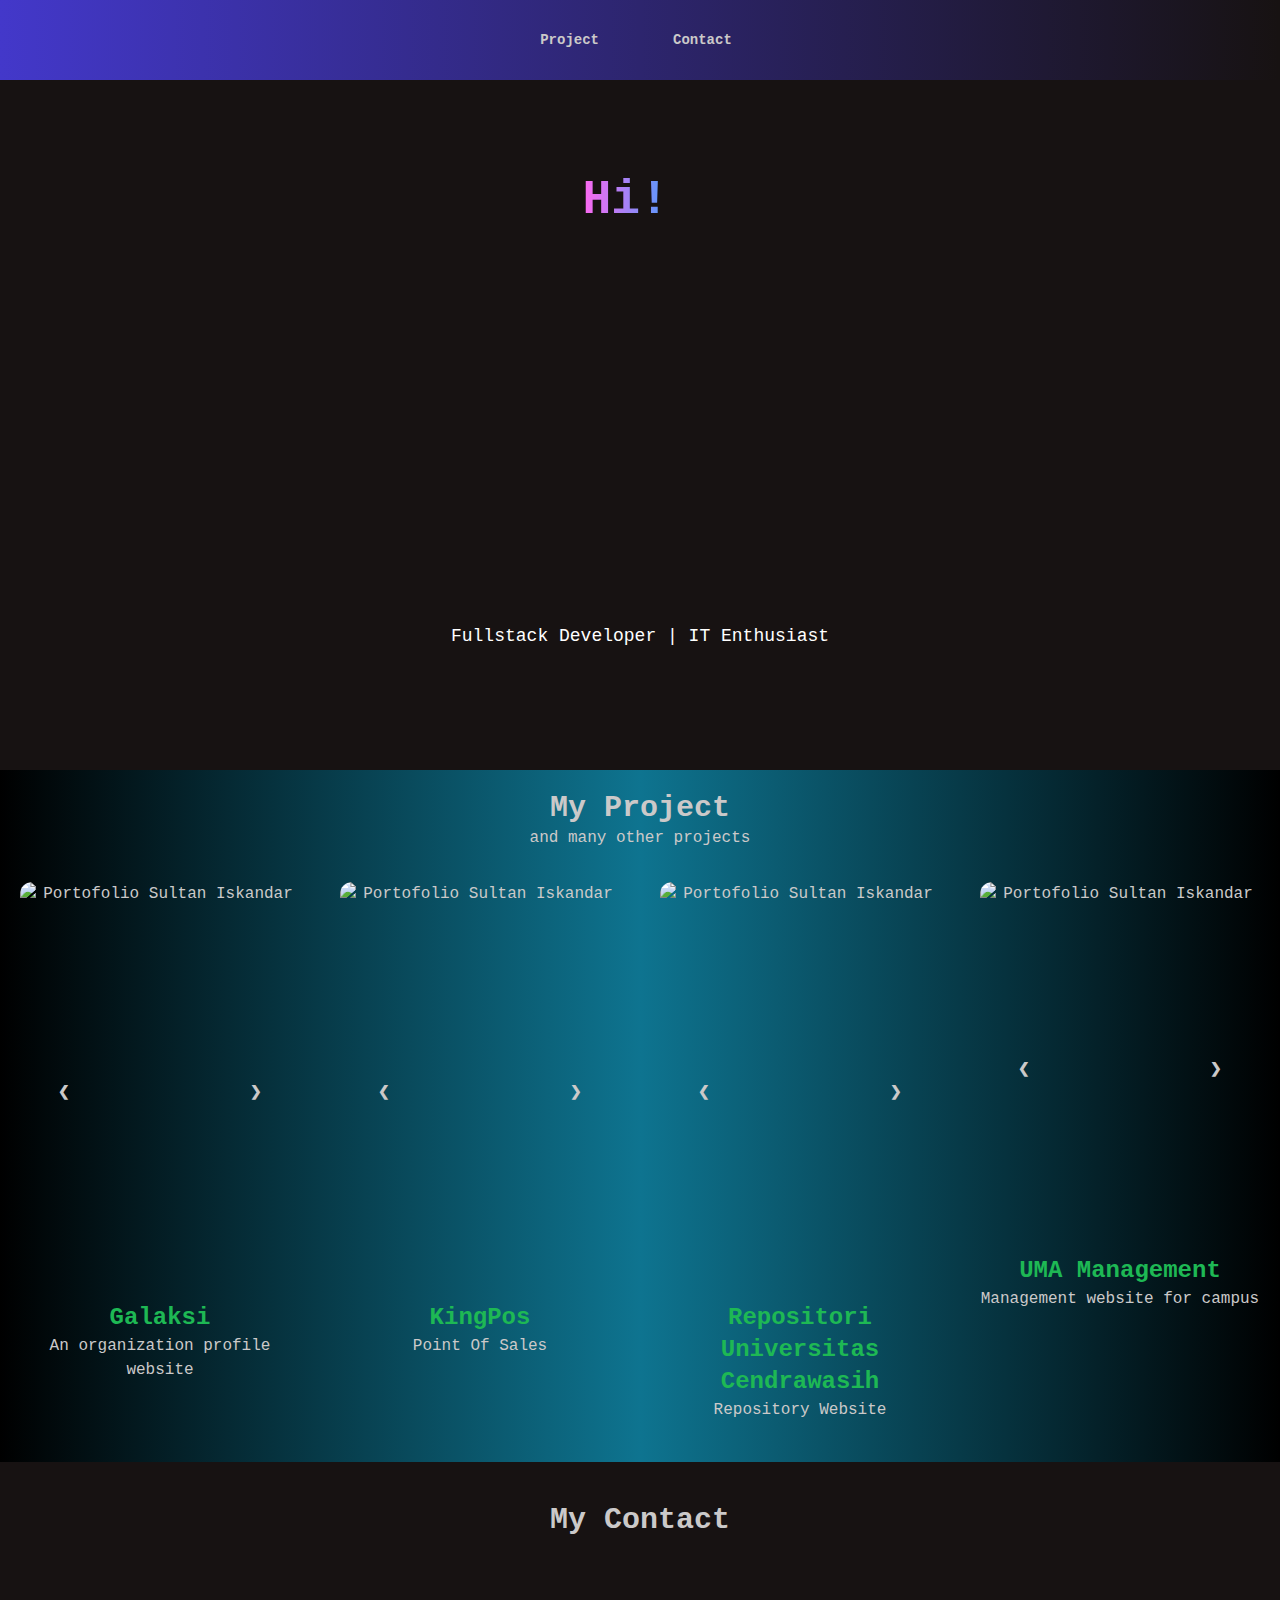
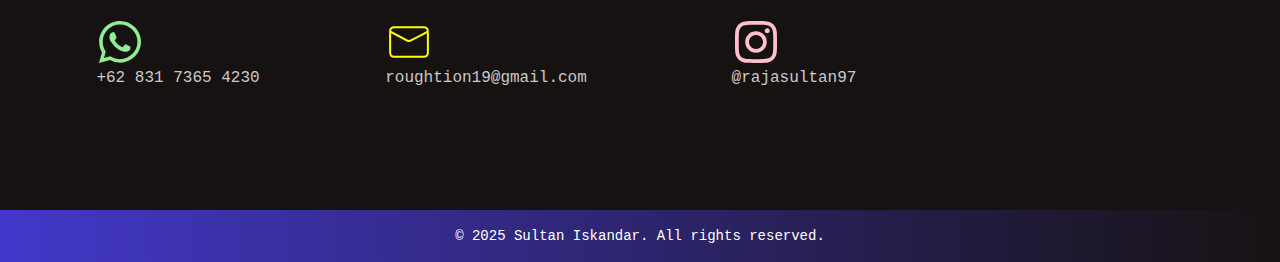
==== commit 300602dc: "update2" ====
--- a/index.html
+++ b/index.html
@@ -1 +1 @@
-<!DOCTYPE html><html lang="en"><head><meta charSet="utf-8"/><meta name="viewport" content="width=device-width, initial-scale=1"/><link rel="stylesheet" href="/97sultan.github.io/_next/static/css/bc2a195ffc226cd7.css" data-precedence="next"/><link rel="preload" as="script" fetchPriority="low" href="/97sultan.github.io/_next/static/chunks/webpack-a5532be06a003ab9.js"/><script src="/97sultan.github.io/_next/static/chunks/4bd1b696-a9c5a4ce0592c82c.js" async=""></script><script src="/97sultan.github.io/_next/static/chunks/517-9604977b45ab2e4f.js" async=""></script><script src="/97sultan.github.io/_next/static/chunks/main-app-e8e154f43fec86ab.js" async=""></script><script src="/97sultan.github.io/_next/static/chunks/8e1d74a4-aa9d93304ec16067.js" async=""></script><script src="/97sultan.github.io/_next/static/chunks/e34aaff9-0f5b867dd50c3ed3.js" async=""></script><script src="/97sultan.github.io/_next/static/chunks/139-a9ebfa34d3f96740.js" async=""></script><script src="/97sultan.github.io/_next/static/chunks/app/page-477fb965e7a407f4.js" async=""></script><title>Sultan Iskandar Portofolio</title><meta name="description" content="Website portofolio sultan iskandar"/><link rel="icon" href="/97sultan.github.io/favicon.ico" type="image/x-icon" sizes="16x16"/><script src="/97sultan.github.io/_next/static/chunks/polyfills-42372ed130431b0a.js" noModule=""></script></head><body class="__variable_c31788 __variable_3f7b3a antialiased" data-theme="forest"><div class="font-mono"><div class="min-h-screen"><div class="navbar bg-gradient-to-r from-indigo-700"><ul class="menu menu-horizontal px-1 mx-auto"><li class="btn btn-ghost mr-2"><a href="#project">Project</a></li><li class="btn btn-ghost mr-2"><a href="#contact">Contact</a></li></ul></div><div class="hero text-white py-20"><div class="hero-content text-center"><div class="grid md:grid-cols-12"><div class="col-start-1 col-end-13"><h1 class="text-5xl font-bold "><span style="-webkit-background-clip:text;-webkit-text-fill-color:transparent;-webkit-box-decoration-break:clone;background-image:linear-gradient(to left, #17acff ,#ff68f0)"><span></span><span style="color:inherit" class="styles-module_blinkingCursor__yugAC styles-module_blinking__9VXRT">|</span></span></h1><img alt="Portofolio Sultan Iskandar" loading="lazy" width="350" height="350" decoding="async" data-nimg="1" class="rounded-full mx-auto py-3" style="color:transparent" srcSet="/97sultan.github.io/_next/image/?url=%2F97sultan.github.io%2F_next%2Fstatic%2Fmedia%2Fprofil3.b85906b4.jpg&amp;w=384&amp;q=75 1x, /97sultan.github.io/_next/image/?url=%2F97sultan.github.io%2F_next%2Fstatic%2Fmedia%2Fprofil3.b85906b4.jpg&amp;w=750&amp;q=75 2x" src="/97sultan.github.io/_next/image/?url=%2F97sultan.github.io%2F_next%2Fstatic%2Fmedia%2Fprofil3.b85906b4.jpg&amp;w=750&amp;q=75"/><p class="py-6 text-lg">Fullstack Developer | IT Enthusiast</p></div></div></div></div><div class="bg-black p-5 bg-gradient-to-r from-black via-cyan-700" id="project"><h1 class="text-3xl font-bold text-center">My Project</h1><div class="text-center mb-8">and many other projects</div><div class="container grid md:grid-cols-4 gap-10 text-center"><div class="rounded-xl"><div class="carousel w-full"><div id="slide1" class="carousel-item relative w-full"><img alt="Portofolio Sultan Iskandar" loading="lazy" width="200" height="300" decoding="async" data-nimg="1" class="w-full rounded-xl" style="color:transparent" srcSet="/97sultan.github.io/_next/image/?url=%2FPortofolio%2FGalaksi%2Fgalaksi2.jpg&amp;w=256&amp;q=75 1x, /97sultan.github.io/_next/image/?url=%2FPortofolio%2FGalaksi%2Fgalaksi2.jpg&amp;w=640&amp;q=75 2x" src="/97sultan.github.io/_next/image/?url=%2FPortofolio%2FGalaksi%2Fgalaksi2.jpg&amp;w=640&amp;q=75"/><div class="absolute left-5 right-5 top-1/2 flex -translate-y-1/2 transform justify-between"><a href="#slide4" class="btn btn-circle btn-ghost">❮</a><a href="#slide2" class="btn btn-circle btn-ghost">❯</a></div></div><div id="slide2" class="carousel-item relative w-full"><img alt="Portofolio Sultan Iskandar" loading="lazy" width="200" height="300" decoding="async" data-nimg="1" class="w-full rounded-xl" style="color:transparent" srcSet="/97sultan.github.io/_next/image/?url=%2F97sultan.github.io%2F_next%2Fstatic%2Fmedia%2Fgalaksi1.823c9ce4.jpg&amp;w=256&amp;q=75 1x, /97sultan.github.io/_next/image/?url=%2F97sultan.github.io%2F_next%2Fstatic%2Fmedia%2Fgalaksi1.823c9ce4.jpg&amp;w=640&amp;q=75 2x" src="/97sultan.github.io/_next/image/?url=%2F97sultan.github.io%2F_next%2Fstatic%2Fmedia%2Fgalaksi1.823c9ce4.jpg&amp;w=640&amp;q=75"/><div class="absolute left-5 right-5 top-1/2 flex -translate-y-1/2 transform justify-between"><a href="#slide1" class="btn btn-circle btn-ghost">❮</a><a href="#slide3" class="btn btn-circle btn-ghost">❯</a></div></div></div><div class="text-center mb-5"><h1 class="text-2xl font-bold text-primary">Galaksi</h1><div>An organization profile website</div></div></div><div class="rounded-xl"><div class="carousel w-full"><div id="slide1" class="carousel-item relative w-full"><img alt="Portofolio Sultan Iskandar" loading="lazy" width="200" height="300" decoding="async" data-nimg="1" class="w-full rounded-xl" style="color:transparent" srcSet="/97sultan.github.io/_next/image/?url=%2FPortofolio%2FKingPos%2Fkingpos2.png&amp;w=256&amp;q=75 1x, /97sultan.github.io/_next/image/?url=%2FPortofolio%2FKingPos%2Fkingpos2.png&amp;w=640&amp;q=75 2x" src="/97sultan.github.io/_next/image/?url=%2FPortofolio%2FKingPos%2Fkingpos2.png&amp;w=640&amp;q=75"/><div class="absolute left-5 right-5 top-1/2 flex -translate-y-1/2 transform justify-between"><a href="#slide4" class="btn btn-circle btn-ghost">❮</a><a href="#slide2" class="btn btn-circle btn-ghost">❯</a></div></div><div id="slide2" class="carousel-item relative w-full"><img alt="Portofolio Sultan Iskandar" loading="lazy" width="200" height="300" decoding="async" data-nimg="1" class="w-full rounded-xl" style="color:transparent" srcSet="/97sultan.github.io/_next/image/?url=%2FPortofolio%2FKingPos%2Fkingpos3.png&amp;w=256&amp;q=75 1x, /97sultan.github.io/_next/image/?url=%2FPortofolio%2FKingPos%2Fkingpos3.png&amp;w=640&amp;q=75 2x" src="/97sultan.github.io/_next/image/?url=%2FPortofolio%2FKingPos%2Fkingpos3.png&amp;w=640&amp;q=75"/><div class="absolute left-5 right-5 top-1/2 flex -translate-y-1/2 transform justify-between"><a href="#slide1" class="btn btn-circle btn-ghost">❮</a><a href="#slide3" class="btn btn-circle btn-ghost">❯</a></div></div></div><div class="text-center mb-5"><h1 class="text-2xl font-bold text-primary">KingPos</h1><div>Point Of Sales</div></div></div><div class="rounded-xl"><div class="carousel w-full"><div id="slide1" class="carousel-item relative w-full"><img alt="Portofolio Sultan Iskandar" loading="lazy" width="200" height="300" decoding="async" data-nimg="1" class="w-full rounded-xl" style="color:transparent" srcSet="/97sultan.github.io/_next/image/?url=%2FPortofolio%2FRepositori%20Uncen%2F1.png&amp;w=256&amp;q=75 1x, /97sultan.github.io/_next/image/?url=%2FPortofolio%2FRepositori%20Uncen%2F1.png&amp;w=640&amp;q=75 2x" src="/97sultan.github.io/_next/image/?url=%2FPortofolio%2FRepositori%20Uncen%2F1.png&amp;w=640&amp;q=75"/><div class="absolute left-5 right-5 top-1/2 flex -translate-y-1/2 transform justify-between"><a href="#slide4" class="btn btn-circle btn-ghost">❮</a><a href="#slide2" class="btn btn-circle btn-ghost">❯</a></div></div><div id="slide2" class="carousel-item relative w-full"><img alt="Portofolio Sultan Iskandar" loading="lazy" width="200" height="300" decoding="async" data-nimg="1" class="w-full rounded-xl" style="color:transparent" srcSet="/97sultan.github.io/_next/image/?url=%2FPortofolio%2FRepositori%20Uncen%2F2.png&amp;w=256&amp;q=75 1x, /97sultan.github.io/_next/image/?url=%2FPortofolio%2FRepositori%20Uncen%2F2.png&amp;w=640&amp;q=75 2x" src="/97sultan.github.io/_next/image/?url=%2FPortofolio%2FRepositori%20Uncen%2F2.png&amp;w=640&amp;q=75"/><div class="absolute left-5 right-5 top-1/2 flex -translate-y-1/2 transform justify-between"><a href="#slide1" class="btn btn-circle btn-ghost">❮</a><a href="#slide3" class="btn btn-circle btn-ghost">❯</a></div></div></div><div class="text-center mb-5"><h1 class="text-2xl font-bold text-primary">Repositori Universitas Cendrawasih</h1><div>Repository Website</div></div></div><div class="rounded-xl"><div class="carousel w-full"><div id="slide1" class="carousel-item relative w-full"><img alt="Portofolio Sultan Iskandar" loading="lazy" width="150" height="200" decoding="async" data-nimg="1" class="w-full rounded-xl" style="color:transparent" srcSet="/97sultan.github.io/_next/image/?url=%2FPortofolio%2FWD2%2Fwd2.jpg&amp;w=256&amp;q=75 1x, /97sultan.github.io/_next/image/?url=%2FPortofolio%2FWD2%2Fwd2.jpg&amp;w=384&amp;q=75 2x" src="/97sultan.github.io/_next/image/?url=%2FPortofolio%2FWD2%2Fwd2.jpg&amp;w=384&amp;q=75"/><div class="absolute left-5 right-5 top-1/2 flex -translate-y-1/2 transform justify-between"><a href="#slide4" class="btn btn-circle btn-ghost">❮</a><a href="#slide2" class="btn btn-circle btn-ghost">❯</a></div></div><div id="slide2" class="carousel-item relative w-full"><img alt="Portofolio Sultan Iskandar" loading="lazy" width="150" height="150" decoding="async" data-nimg="1" class="rounded-xl" style="color:transparent" srcSet="/97sultan.github.io/_next/image/?url=%2FPortofolio%2FWD2%2Fwd3.png&amp;w=256&amp;q=75 1x, /97sultan.github.io/_next/image/?url=%2FPortofolio%2FWD2%2Fwd3.png&amp;w=384&amp;q=75 2x" src="/97sultan.github.io/_next/image/?url=%2FPortofolio%2FWD2%2Fwd3.png&amp;w=384&amp;q=75"/><div class="absolute left-5 right-5 top-1/2 flex -translate-y-1/2 transform justify-between"><a href="#slide1" class="btn btn-circle btn-ghost">❮</a><a href="#slide3" class="btn btn-circle btn-ghost">❯</a></div></div></div><div class="text-center mb-5"><h1 class="text-2xl font-bold text-primary">UMA Management</h1><div>Management website for campus</div></div></div></div></div><section class="px-6 py-10 mb-20" id="contact"><h2 class="text-3xl font-bold text-center mb-8">My Contact</h2><div class="container mt-20"><div class="grid justify-items-center md:grid-cols-4"><div><a href="https://wa.me/+6283173654230" target="_blank"><svg stroke="currentColor" fill="currentColor" stroke-width="0" viewBox="0 0 448 512" color="lightgreen" style="color:lightgreen" height="3em" width="3em" xmlns="http://www.w3.org/2000/svg"><path d="M380.9 97.1C339 55.1 283.2 32 223.9 32c-122.4 0-222 99.6-222 222 0 39.1 10.2 77.3 29.6 111L0 480l117.7-30.9c32.4 17.7 68.9 27 106.1 27h.1c122.3 0 224.1-99.6 224.1-222 0-59.3-25.2-115-67.1-157zm-157 341.6c-33.2 0-65.7-8.9-94-25.7l-6.7-4-69.8 18.3L72 359.2l-4.4-7c-18.5-29.4-28.2-63.3-28.2-98.2 0-101.7 82.8-184.5 184.6-184.5 49.3 0 95.6 19.2 130.4 54.1 34.8 34.9 56.2 81.2 56.1 130.5 0 101.8-84.9 184.6-186.6 184.6zm101.2-138.2c-5.5-2.8-32.8-16.2-37.9-18-5.1-1.9-8.8-2.8-12.5 2.8-3.7 5.6-14.3 18-17.6 21.8-3.2 3.7-6.5 4.2-12 1.4-32.6-16.3-54-29.1-75.5-66-5.7-9.8 5.7-9.1 16.3-30.3 1.8-3.7.9-6.9-.5-9.7-1.4-2.8-12.5-30.1-17.1-41.2-4.5-10.8-9.1-9.3-12.5-9.5-3.2-.2-6.9-.2-10.6-.2-3.7 0-9.7 1.4-14.8 6.9-5.1 5.6-19.4 19-19.4 46.3 0 27.3 19.9 53.7 22.6 57.4 2.8 3.7 39.1 59.7 94.8 83.8 35.2 15.2 49 16.5 66.6 13.9 10.7-1.6 32.8-13.4 37.4-26.4 4.6-13 4.6-24.1 3.2-26.4-1.3-2.5-5-3.9-10.5-6.6z"></path></svg> +62 831 7365 4230</a></div><div><svg stroke="currentColor" fill="currentColor" stroke-width="0" viewBox="0 0 24 24" color="yellow" style="color:yellow" height="3em" width="3em" xmlns="http://www.w3.org/2000/svg"><g id="Mail"><path d="M19.435,4.065H4.565a2.5,2.5,0,0,0-2.5,2.5v10.87a2.5,2.5,0,0,0,2.5,2.5h14.87a2.5,2.5,0,0,0,2.5-2.5V6.565A2.5,2.5,0,0,0,19.435,4.065Zm-14.87,1h14.87a1.489,1.489,0,0,1,1.49,1.39c-2.47,1.32-4.95,2.63-7.43,3.95a6.172,6.172,0,0,1-1.06.53,2.083,2.083,0,0,1-1.67-.39c-1.42-.75-2.84-1.51-4.25-2.26-1.14-.6-2.3-1.21-3.44-1.82A1.491,1.491,0,0,1,4.565,5.065Zm16.37,12.37a1.5,1.5,0,0,1-1.5,1.5H4.565a1.5,1.5,0,0,1-1.5-1.5V7.6c2.36,1.24,4.71,2.5,7.07,3.75a5.622,5.622,0,0,0,1.35.6,2.872,2.872,0,0,0,2-.41c1.45-.76,2.89-1.53,4.34-2.29,1.04-.56,2.07-1.1,3.11-1.65Z"></path></g></svg> roughtion19@gmail.com</div><div><svg stroke="currentColor" fill="currentColor" stroke-width="0" viewBox="0 0 448 512" color="pink" style="color:pink" height="3em" width="3em" xmlns="http://www.w3.org/2000/svg"><path d="M224.1 141c-63.6 0-114.9 51.3-114.9 114.9s51.3 114.9 114.9 114.9S339 319.5 339 255.9 287.7 141 224.1 141zm0 189.6c-41.1 0-74.7-33.5-74.7-74.7s33.5-74.7 74.7-74.7 74.7 33.5 74.7 74.7-33.6 74.7-74.7 74.7zm146.4-194.3c0 14.9-12 26.8-26.8 26.8-14.9 0-26.8-12-26.8-26.8s12-26.8 26.8-26.8 26.8 12 26.8 26.8zm76.1 27.2c-1.7-35.9-9.9-67.7-36.2-93.9-26.2-26.2-58-34.4-93.9-36.2-37-2.1-147.9-2.1-184.9 0-35.8 1.7-67.6 9.9-93.9 36.1s-34.4 58-36.2 93.9c-2.1 37-2.1 147.9 0 184.9 1.7 35.9 9.9 67.7 36.2 93.9s58 34.4 93.9 36.2c37 2.1 147.9 2.1 184.9 0 35.9-1.7 67.7-9.9 93.9-36.2 26.2-26.2 34.4-58 36.2-93.9 2.1-37 2.1-147.8 0-184.8zM398.8 388c-7.8 19.6-22.9 34.7-42.6 42.6-29.5 11.7-99.5 9-132.1 9s-102.7 2.6-132.1-9c-19.6-7.8-34.7-22.9-42.6-42.6-11.7-29.5-9-99.5-9-132.1s-2.6-102.7 9-132.1c7.8-19.6 22.9-34.7 42.6-42.6 29.5-11.7 99.5-9 132.1-9s102.7-2.6 132.1 9c19.6 7.8 34.7 22.9 42.6 42.6 11.7 29.5 9 99.5 9 132.1s2.7 102.7-9 132.1z"></path></svg> @rajasultan97</div></div></div></section><footer class="footer bg-gradient-to-r from-indigo-700 text-white py-4"><div class="mx-auto">© 2025 Sultan Iskandar. All rights reserved.</div></footer></div></div><script src="/97sultan.github.io/_next/static/chunks/webpack-a5532be06a003ab9.js" async=""></script><script>(self.__next_f=self.__next_f||[]).push([0])</script><script>self.__next_f.push([1,"1:\"$Sreact.fragment\"\n2:I[5244,[],\"\"]\n3:I[3866,[],\"\"]\n4:I[7033,[],\"ClientPageRoot\"]\n5:I[9091,[\"711\",\"static/chunks/8e1d74a4-aa9d93304ec16067.js\",\"520\",\"static/chunks/e34aaff9-0f5b867dd50c3ed3.js\",\"139\",\"static/chunks/139-a9ebfa34d3f96740.js\",\"974\",\"static/chunks/app/page-477fb965e7a407f4.js\"],\"default\"]\n8:I[6213,[],\"OutletBoundary\"]\na:I[6213,[],\"MetadataBoundary\"]\nc:I[6213,[],\"ViewportBoundary\"]\ne:I[4835,[],\"\"]\n:HL[\"/97sultan.github.io/_next/static/css/bc2a195ffc226cd7.css\",\"style\"]\n"])</script><script>self.__next_f.push([1,"0:{\"P\":null,\"b\":\"G2SoaHaE9t8_quCgufLAJ\",\"p\":\"/97sultan.github.io\",\"c\":[\"\",\"\"],\"i\":false,\"f\":[[[\"\",{\"children\":[\"__PAGE__\",{}]},\"$undefined\",\"$undefined\",true],[\"\",[\"$\",\"$1\",\"c\",{\"children\":[[[\"$\",\"link\",\"0\",{\"rel\":\"stylesheet\",\"href\":\"/97sultan.github.io/_next/static/css/bc2a195ffc226cd7.css\",\"precedence\":\"next\",\"crossOrigin\":\"$undefined\",\"nonce\":\"$undefined\"}]],[\"$\",\"html\",null,{\"lang\":\"en\",\"children\":[\"$\",\"body\",null,{\"className\":\"__variable_c31788 __variable_3f7b3a antialiased\",\"data-theme\":\"forest\",\"children\":[\"$\",\"div\",null,{\"className\":\"font-mono\",\"children\":[\"$\",\"$L2\",null,{\"parallelRouterKey\":\"children\",\"segmentPath\":[\"children\"],\"error\":\"$undefined\",\"errorStyles\":\"$undefined\",\"errorScripts\":\"$undefined\",\"template\":[\"$\",\"$L3\",null,{}],\"templateStyles\":\"$undefined\",\"templateScripts\":\"$undefined\",\"notFound\":[[],[[\"$\",\"title\",null,{\"children\":\"404: This page could not be found.\"}],[\"$\",\"div\",null,{\"style\":{\"fontFamily\":\"system-ui,\\\"Segoe UI\\\",Roboto,Helvetica,Arial,sans-serif,\\\"Apple Color Emoji\\\",\\\"Segoe UI Emoji\\\"\",\"height\":\"100vh\",\"textAlign\":\"center\",\"display\":\"flex\",\"flexDirection\":\"column\",\"alignItems\":\"center\",\"justifyContent\":\"center\"},\"children\":[\"$\",\"div\",null,{\"children\":[[\"$\",\"style\",null,{\"dangerouslySetInnerHTML\":{\"__html\":\"body{color:#000;background:#fff;margin:0}.next-error-h1{border-right:1px solid rgba(0,0,0,.3)}@media (prefers-color-scheme:dark){body{color:#fff;background:#000}.next-error-h1{border-right:1px solid rgba(255,255,255,.3)}}\"}}],[\"$\",\"h1\",null,{\"className\":\"next-error-h1\",\"style\":{\"display\":\"inline-block\",\"margin\":\"0 20px 0 0\",\"padding\":\"0 23px 0 0\",\"fontSize\":24,\"fontWeight\":500,\"verticalAlign\":\"top\",\"lineHeight\":\"49px\"},\"children\":404}],[\"$\",\"div\",null,{\"style\":{\"display\":\"inline-block\"},\"children\":[\"$\",\"h2\",null,{\"style\":{\"fontSize\":14,\"fontWeight\":400,\"lineHeight\":\"49px\",\"margin\":0},\"children\":\"This page could not be found.\"}]}]]}]}]]],\"forbidden\":\"$undefined\",\"unauthorized\":\"$undefined\"}]}]}]}]]}],{\"children\":[\"__PAGE__\",[\"$\",\"$1\",\"c\",{\"children\":[[\"$\",\"$L4\",null,{\"Component\":\"$5\",\"searchParams\":{},\"params\":{},\"promises\":[\"$@6\",\"$@7\"]}],null,[\"$\",\"$L8\",null,{\"children\":\"$L9\"}]]}],{},null,false]},null,false],[\"$\",\"$1\",\"h\",{\"children\":[null,[\"$\",\"$1\",\"f8vh31SucGcKh4E1mVTOA\",{\"children\":[[\"$\",\"$La\",null,{\"children\":\"$Lb\"}],[\"$\",\"$Lc\",null,{\"children\":\"$Ld\"}],null]}]]}],false]],\"m\":\"$undefined\",\"G\":[\"$e\",\"$undefined\"],\"s\":false,\"S\":true}\n"])</script><script>self.__next_f.push([1,"6:{}\n7:{}\n"])</script><script>self.__next_f.push([1,"d:[[\"$\",\"meta\",\"0\",{\"name\":\"viewport\",\"content\":\"width=device-width, initial-scale=1\"}]]\nb:[[\"$\",\"meta\",\"0\",{\"charSet\":\"utf-8\"}],[\"$\",\"title\",\"1\",{\"children\":\"Sultan Iskandar Portofolio\"}],[\"$\",\"meta\",\"2\",{\"name\":\"description\",\"content\":\"Website portofolio sultan iskandar\"}],[\"$\",\"link\",\"3\",{\"rel\":\"icon\",\"href\":\"/97sultan.github.io/favicon.ico\",\"type\":\"image/x-icon\",\"sizes\":\"16x16\"}]]\n"])</script><script>self.__next_f.push([1,"9:null\n"])</script></body></html>+<!DOCTYPE html><html lang="en"><head><meta charSet="utf-8"/><meta name="viewport" content="width=device-width, initial-scale=1"/><link rel="stylesheet" href="/_next/static/css/71622c1a1d64a292.css" data-precedence="next"/><link rel="preload" as="script" fetchPriority="low" href="/_next/static/chunks/webpack-2fdd60e345297184.js"/><script src="/_next/static/chunks/4bd1b696-a9c5a4ce0592c82c.js" async=""></script><script src="/_next/static/chunks/517-caa38c541664e1f3.js" async=""></script><script src="/_next/static/chunks/main-app-e8e154f43fec86ab.js" async=""></script><script src="/_next/static/chunks/8e1d74a4-aa9d93304ec16067.js" async=""></script><script src="/_next/static/chunks/e34aaff9-0f5b867dd50c3ed3.js" async=""></script><script src="/_next/static/chunks/139-7817ae1b42ea83a8.js" async=""></script><script src="/_next/static/chunks/app/page-52aec6d6e1f80f59.js" async=""></script><title>Sultan Iskandar Portofolio</title><meta name="description" content="Website portofolio sultan iskandar"/><link rel="icon" href="/favicon.ico" type="image/x-icon" sizes="16x16"/><script src="/_next/static/chunks/polyfills-42372ed130431b0a.js" noModule=""></script></head><body class="__variable_4d318d __variable_ea5f4b antialiased" data-theme="forest"><div class="font-mono"><div class="min-h-screen"><div class="navbar bg-gradient-to-r from-indigo-700"><ul class="menu menu-horizontal px-1 mx-auto"><li class="btn btn-ghost mr-2"><a href="#project">Project</a></li><li class="btn btn-ghost mr-2"><a href="#contact">Contact</a></li></ul></div><div class="hero text-white py-20"><div class="hero-content text-center"><div class="grid md:grid-cols-12"><div class="col-start-1 col-end-13"><h1 class="text-5xl font-bold "><span style="-webkit-background-clip:text;-webkit-text-fill-color:transparent;-webkit-box-decoration-break:clone;background-image:linear-gradient(to left, #17acff ,#ff68f0)"><span></span><span style="color:inherit" class="styles-module_blinkingCursor__yugAC styles-module_blinking__9VXRT">|</span></span></h1><img alt="Portofolio Sultan Iskandar" loading="lazy" width="350" height="350" decoding="async" data-nimg="1" class="rounded-full mx-auto py-3" style="color:transparent" srcSet="/_next/image/?url=%2F_next%2Fstatic%2Fmedia%2Fprofil3.b85906b4.jpg&amp;w=384&amp;q=75 1x, /_next/image/?url=%2F_next%2Fstatic%2Fmedia%2Fprofil3.b85906b4.jpg&amp;w=750&amp;q=75 2x" src="/_next/image/?url=%2F_next%2Fstatic%2Fmedia%2Fprofil3.b85906b4.jpg&amp;w=750&amp;q=75"/><p class="py-6 text-lg">Fullstack Developer | IT Enthusiast</p></div></div></div></div><div class="bg-black p-5 bg-gradient-to-r from-black via-cyan-700" id="project"><h1 class="text-3xl font-bold text-center">My Project</h1><div class="text-center mb-8">and many other projects</div><div class="container grid md:grid-cols-4 gap-10 text-center"><div class="rounded-xl"><div class="carousel w-full"><div id="slide1" class="carousel-item relative w-full"><img alt="Portofolio Sultan Iskandar" loading="lazy" width="200" height="300" decoding="async" data-nimg="1" class="w-full rounded-xl" style="color:transparent" srcSet="/_next/image/?url=%2FPortofolio%2FGalaksi%2Fgalaksi2.jpg&amp;w=256&amp;q=75 1x, /_next/image/?url=%2FPortofolio%2FGalaksi%2Fgalaksi2.jpg&amp;w=640&amp;q=75 2x" src="/_next/image/?url=%2FPortofolio%2FGalaksi%2Fgalaksi2.jpg&amp;w=640&amp;q=75"/><div class="absolute left-5 right-5 top-1/2 flex -translate-y-1/2 transform justify-between"><a href="#slide4" class="btn btn-circle btn-ghost">❮</a><a href="#slide2" class="btn btn-circle btn-ghost">❯</a></div></div><div id="slide2" class="carousel-item relative w-full"><img alt="Portofolio Sultan Iskandar" loading="lazy" width="200" height="300" decoding="async" data-nimg="1" class="w-full rounded-xl" style="color:transparent" srcSet="/_next/image/?url=%2F_next%2Fstatic%2Fmedia%2Fgalaksi1.823c9ce4.jpg&amp;w=256&amp;q=75 1x, /_next/image/?url=%2F_next%2Fstatic%2Fmedia%2Fgalaksi1.823c9ce4.jpg&amp;w=640&amp;q=75 2x" src="/_next/image/?url=%2F_next%2Fstatic%2Fmedia%2Fgalaksi1.823c9ce4.jpg&amp;w=640&amp;q=75"/><div class="absolute left-5 right-5 top-1/2 flex -translate-y-1/2 transform justify-between"><a href="#slide1" class="btn btn-circle btn-ghost">❮</a><a href="#slide3" class="btn btn-circle btn-ghost">❯</a></div></div></div><div class="text-center mb-5"><h1 class="text-2xl font-bold text-primary">Galaksi</h1><div>An organization profile website</div></div></div><div class="rounded-xl"><div class="carousel w-full"><div id="slide1" class="carousel-item relative w-full"><img alt="Portofolio Sultan Iskandar" loading="lazy" width="200" height="300" decoding="async" data-nimg="1" class="w-full rounded-xl" style="color:transparent" srcSet="/_next/image/?url=%2FPortofolio%2FKingPos%2Fkingpos2.png&amp;w=256&amp;q=75 1x, /_next/image/?url=%2FPortofolio%2FKingPos%2Fkingpos2.png&amp;w=640&amp;q=75 2x" src="/_next/image/?url=%2FPortofolio%2FKingPos%2Fkingpos2.png&amp;w=640&amp;q=75"/><div class="absolute left-5 right-5 top-1/2 flex -translate-y-1/2 transform justify-between"><a href="#slide4" class="btn btn-circle btn-ghost">❮</a><a href="#slide2" class="btn btn-circle btn-ghost">❯</a></div></div><div id="slide2" class="carousel-item relative w-full"><img alt="Portofolio Sultan Iskandar" loading="lazy" width="200" height="300" decoding="async" data-nimg="1" class="w-full rounded-xl" style="color:transparent" srcSet="/_next/image/?url=%2FPortofolio%2FKingPos%2Fkingpos3.png&amp;w=256&amp;q=75 1x, /_next/image/?url=%2FPortofolio%2FKingPos%2Fkingpos3.png&amp;w=640&amp;q=75 2x" src="/_next/image/?url=%2FPortofolio%2FKingPos%2Fkingpos3.png&amp;w=640&amp;q=75"/><div class="absolute left-5 right-5 top-1/2 flex -translate-y-1/2 transform justify-between"><a href="#slide1" class="btn btn-circle btn-ghost">❮</a><a href="#slide3" class="btn btn-circle btn-ghost">❯</a></div></div></div><div class="text-center mb-5"><h1 class="text-2xl font-bold text-primary">KingPos</h1><div>Point Of Sales</div></div></div><div class="rounded-xl"><div class="carousel w-full"><div id="slide1" class="carousel-item relative w-full"><img alt="Portofolio Sultan Iskandar" loading="lazy" width="200" height="300" decoding="async" data-nimg="1" class="w-full rounded-xl" style="color:transparent" srcSet="/_next/image/?url=%2FPortofolio%2FRepositori%20Uncen%2F1.png&amp;w=256&amp;q=75 1x, /_next/image/?url=%2FPortofolio%2FRepositori%20Uncen%2F1.png&amp;w=640&amp;q=75 2x" src="/_next/image/?url=%2FPortofolio%2FRepositori%20Uncen%2F1.png&amp;w=640&amp;q=75"/><div class="absolute left-5 right-5 top-1/2 flex -translate-y-1/2 transform justify-between"><a href="#slide4" class="btn btn-circle btn-ghost">❮</a><a href="#slide2" class="btn btn-circle btn-ghost">❯</a></div></div><div id="slide2" class="carousel-item relative w-full"><img alt="Portofolio Sultan Iskandar" loading="lazy" width="200" height="300" decoding="async" data-nimg="1" class="w-full rounded-xl" style="color:transparent" srcSet="/_next/image/?url=%2FPortofolio%2FRepositori%20Uncen%2F2.png&amp;w=256&amp;q=75 1x, /_next/image/?url=%2FPortofolio%2FRepositori%20Uncen%2F2.png&amp;w=640&amp;q=75 2x" src="/_next/image/?url=%2FPortofolio%2FRepositori%20Uncen%2F2.png&amp;w=640&amp;q=75"/><div class="absolute left-5 right-5 top-1/2 flex -translate-y-1/2 transform justify-between"><a href="#slide1" class="btn btn-circle btn-ghost">❮</a><a href="#slide3" class="btn btn-circle btn-ghost">❯</a></div></div></div><div class="text-center mb-5"><h1 class="text-2xl font-bold text-primary">Repositori Universitas Cendrawasih</h1><div>Repository Website</div></div></div><div class="rounded-xl"><div class="carousel w-full"><div id="slide1" class="carousel-item relative w-full"><img alt="Portofolio Sultan Iskandar" loading="lazy" width="150" height="200" decoding="async" data-nimg="1" class="w-full rounded-xl" style="color:transparent" srcSet="/_next/image/?url=%2FPortofolio%2FWD2%2Fwd2.jpg&amp;w=256&amp;q=75 1x, /_next/image/?url=%2FPortofolio%2FWD2%2Fwd2.jpg&amp;w=384&amp;q=75 2x" src="/_next/image/?url=%2FPortofolio%2FWD2%2Fwd2.jpg&amp;w=384&amp;q=75"/><div class="absolute left-5 right-5 top-1/2 flex -translate-y-1/2 transform justify-between"><a href="#slide4" class="btn btn-circle btn-ghost">❮</a><a href="#slide2" class="btn btn-circle btn-ghost">❯</a></div></div><div id="slide2" class="carousel-item relative w-full"><img alt="Portofolio Sultan Iskandar" loading="lazy" width="150" height="150" decoding="async" data-nimg="1" class="rounded-xl" style="color:transparent" srcSet="/_next/image/?url=%2FPortofolio%2FWD2%2Fwd3.png&amp;w=256&amp;q=75 1x, /_next/image/?url=%2FPortofolio%2FWD2%2Fwd3.png&amp;w=384&amp;q=75 2x" src="/_next/image/?url=%2FPortofolio%2FWD2%2Fwd3.png&amp;w=384&amp;q=75"/><div class="absolute left-5 right-5 top-1/2 flex -translate-y-1/2 transform justify-between"><a href="#slide1" class="btn btn-circle btn-ghost">❮</a><a href="#slide3" class="btn btn-circle btn-ghost">❯</a></div></div></div><div class="text-center mb-5"><h1 class="text-2xl font-bold text-primary">UMA Management</h1><div>Management website for campus</div></div></div></div></div><section class="px-6 py-10 mb-20" id="contact"><h2 class="text-3xl font-bold text-center mb-8">My Contact</h2><div class="container mt-20"><div class="grid justify-items-center md:grid-cols-4"><div><a href="https://wa.me/+6283173654230" target="_blank"><svg stroke="currentColor" fill="currentColor" stroke-width="0" viewBox="0 0 448 512" color="lightgreen" style="color:lightgreen" height="3em" width="3em" xmlns="http://www.w3.org/2000/svg"><path d="M380.9 97.1C339 55.1 283.2 32 223.9 32c-122.4 0-222 99.6-222 222 0 39.1 10.2 77.3 29.6 111L0 480l117.7-30.9c32.4 17.7 68.9 27 106.1 27h.1c122.3 0 224.1-99.6 224.1-222 0-59.3-25.2-115-67.1-157zm-157 341.6c-33.2 0-65.7-8.9-94-25.7l-6.7-4-69.8 18.3L72 359.2l-4.4-7c-18.5-29.4-28.2-63.3-28.2-98.2 0-101.7 82.8-184.5 184.6-184.5 49.3 0 95.6 19.2 130.4 54.1 34.8 34.9 56.2 81.2 56.1 130.5 0 101.8-84.9 184.6-186.6 184.6zm101.2-138.2c-5.5-2.8-32.8-16.2-37.9-18-5.1-1.9-8.8-2.8-12.5 2.8-3.7 5.6-14.3 18-17.6 21.8-3.2 3.7-6.5 4.2-12 1.4-32.6-16.3-54-29.1-75.5-66-5.7-9.8 5.7-9.1 16.3-30.3 1.8-3.7.9-6.9-.5-9.7-1.4-2.8-12.5-30.1-17.1-41.2-4.5-10.8-9.1-9.3-12.5-9.5-3.2-.2-6.9-.2-10.6-.2-3.7 0-9.7 1.4-14.8 6.9-5.1 5.6-19.4 19-19.4 46.3 0 27.3 19.9 53.7 22.6 57.4 2.8 3.7 39.1 59.7 94.8 83.8 35.2 15.2 49 16.5 66.6 13.9 10.7-1.6 32.8-13.4 37.4-26.4 4.6-13 4.6-24.1 3.2-26.4-1.3-2.5-5-3.9-10.5-6.6z"></path></svg> +62 831 7365 4230</a></div><div><svg stroke="currentColor" fill="currentColor" stroke-width="0" viewBox="0 0 24 24" color="yellow" style="color:yellow" height="3em" width="3em" xmlns="http://www.w3.org/2000/svg"><g id="Mail"><path d="M19.435,4.065H4.565a2.5,2.5,0,0,0-2.5,2.5v10.87a2.5,2.5,0,0,0,2.5,2.5h14.87a2.5,2.5,0,0,0,2.5-2.5V6.565A2.5,2.5,0,0,0,19.435,4.065Zm-14.87,1h14.87a1.489,1.489,0,0,1,1.49,1.39c-2.47,1.32-4.95,2.63-7.43,3.95a6.172,6.172,0,0,1-1.06.53,2.083,2.083,0,0,1-1.67-.39c-1.42-.75-2.84-1.51-4.25-2.26-1.14-.6-2.3-1.21-3.44-1.82A1.491,1.491,0,0,1,4.565,5.065Zm16.37,12.37a1.5,1.5,0,0,1-1.5,1.5H4.565a1.5,1.5,0,0,1-1.5-1.5V7.6c2.36,1.24,4.71,2.5,7.07,3.75a5.622,5.622,0,0,0,1.35.6,2.872,2.872,0,0,0,2-.41c1.45-.76,2.89-1.53,4.34-2.29,1.04-.56,2.07-1.1,3.11-1.65Z"></path></g></svg> roughtion19@gmail.com</div><div><svg stroke="currentColor" fill="currentColor" stroke-width="0" viewBox="0 0 448 512" color="pink" style="color:pink" height="3em" width="3em" xmlns="http://www.w3.org/2000/svg"><path d="M224.1 141c-63.6 0-114.9 51.3-114.9 114.9s51.3 114.9 114.9 114.9S339 319.5 339 255.9 287.7 141 224.1 141zm0 189.6c-41.1 0-74.7-33.5-74.7-74.7s33.5-74.7 74.7-74.7 74.7 33.5 74.7 74.7-33.6 74.7-74.7 74.7zm146.4-194.3c0 14.9-12 26.8-26.8 26.8-14.9 0-26.8-12-26.8-26.8s12-26.8 26.8-26.8 26.8 12 26.8 26.8zm76.1 27.2c-1.7-35.9-9.9-67.7-36.2-93.9-26.2-26.2-58-34.4-93.9-36.2-37-2.1-147.9-2.1-184.9 0-35.8 1.7-67.6 9.9-93.9 36.1s-34.4 58-36.2 93.9c-2.1 37-2.1 147.9 0 184.9 1.7 35.9 9.9 67.7 36.2 93.9s58 34.4 93.9 36.2c37 2.1 147.9 2.1 184.9 0 35.9-1.7 67.7-9.9 93.9-36.2 26.2-26.2 34.4-58 36.2-93.9 2.1-37 2.1-147.8 0-184.8zM398.8 388c-7.8 19.6-22.9 34.7-42.6 42.6-29.5 11.7-99.5 9-132.1 9s-102.7 2.6-132.1-9c-19.6-7.8-34.7-22.9-42.6-42.6-11.7-29.5-9-99.5-9-132.1s-2.6-102.7 9-132.1c7.8-19.6 22.9-34.7 42.6-42.6 29.5-11.7 99.5-9 132.1-9s102.7-2.6 132.1 9c19.6 7.8 34.7 22.9 42.6 42.6 11.7 29.5 9 99.5 9 132.1s2.7 102.7-9 132.1z"></path></svg> @rajasultan97</div></div></div></section><footer class="footer bg-gradient-to-r from-indigo-700 text-white py-4"><div class="mx-auto">© 2025 Sultan Iskandar. All rights reserved.</div></footer></div></div><script src="/_next/static/chunks/webpack-2fdd60e345297184.js" async=""></script><script>(self.__next_f=self.__next_f||[]).push([0])</script><script>self.__next_f.push([1,"1:\"$Sreact.fragment\"\n2:I[5244,[],\"\"]\n3:I[3866,[],\"\"]\n4:I[7033,[],\"ClientPageRoot\"]\n5:I[9091,[\"711\",\"static/chunks/8e1d74a4-aa9d93304ec16067.js\",\"520\",\"static/chunks/e34aaff9-0f5b867dd50c3ed3.js\",\"139\",\"static/chunks/139-7817ae1b42ea83a8.js\",\"974\",\"static/chunks/app/page-52aec6d6e1f80f59.js\"],\"default\"]\n8:I[6213,[],\"OutletBoundary\"]\na:I[6213,[],\"MetadataBoundary\"]\nc:I[6213,[],\"ViewportBoundary\"]\ne:I[4835,[],\"\"]\n:HL[\"/_next/static/css/71622c1a1d64a292.css\",\"style\"]\n"])</script><script>self.__next_f.push([1,"0:{\"P\":null,\"b\":\"ypyJVkT5E2mKKohSBU54T\",\"p\":\"\",\"c\":[\"\",\"\"],\"i\":false,\"f\":[[[\"\",{\"children\":[\"__PAGE__\",{}]},\"$undefined\",\"$undefined\",true],[\"\",[\"$\",\"$1\",\"c\",{\"children\":[[[\"$\",\"link\",\"0\",{\"rel\":\"stylesheet\",\"href\":\"/_next/static/css/71622c1a1d64a292.css\",\"precedence\":\"next\",\"crossOrigin\":\"$undefined\",\"nonce\":\"$undefined\"}]],[\"$\",\"html\",null,{\"lang\":\"en\",\"children\":[\"$\",\"body\",null,{\"className\":\"__variable_4d318d __variable_ea5f4b antialiased\",\"data-theme\":\"forest\",\"children\":[\"$\",\"div\",null,{\"className\":\"font-mono\",\"children\":[\"$\",\"$L2\",null,{\"parallelRouterKey\":\"children\",\"segmentPath\":[\"children\"],\"error\":\"$undefined\",\"errorStyles\":\"$undefined\",\"errorScripts\":\"$undefined\",\"template\":[\"$\",\"$L3\",null,{}],\"templateStyles\":\"$undefined\",\"templateScripts\":\"$undefined\",\"notFound\":[[],[[\"$\",\"title\",null,{\"children\":\"404: This page could not be found.\"}],[\"$\",\"div\",null,{\"style\":{\"fontFamily\":\"system-ui,\\\"Segoe UI\\\",Roboto,Helvetica,Arial,sans-serif,\\\"Apple Color Emoji\\\",\\\"Segoe UI Emoji\\\"\",\"height\":\"100vh\",\"textAlign\":\"center\",\"display\":\"flex\",\"flexDirection\":\"column\",\"alignItems\":\"center\",\"justifyContent\":\"center\"},\"children\":[\"$\",\"div\",null,{\"children\":[[\"$\",\"style\",null,{\"dangerouslySetInnerHTML\":{\"__html\":\"body{color:#000;background:#fff;margin:0}.next-error-h1{border-right:1px solid rgba(0,0,0,.3)}@media (prefers-color-scheme:dark){body{color:#fff;background:#000}.next-error-h1{border-right:1px solid rgba(255,255,255,.3)}}\"}}],[\"$\",\"h1\",null,{\"className\":\"next-error-h1\",\"style\":{\"display\":\"inline-block\",\"margin\":\"0 20px 0 0\",\"padding\":\"0 23px 0 0\",\"fontSize\":24,\"fontWeight\":500,\"verticalAlign\":\"top\",\"lineHeight\":\"49px\"},\"children\":404}],[\"$\",\"div\",null,{\"style\":{\"display\":\"inline-block\"},\"children\":[\"$\",\"h2\",null,{\"style\":{\"fontSize\":14,\"fontWeight\":400,\"lineHeight\":\"49px\",\"margin\":0},\"children\":\"This page could not be found.\"}]}]]}]}]]],\"forbidden\":\"$undefined\",\"unauthorized\":\"$undefined\"}]}]}]}]]}],{\"children\":[\"__PAGE__\",[\"$\",\"$1\",\"c\",{\"children\":[[\"$\",\"$L4\",null,{\"Component\":\"$5\",\"searchParams\":{},\"params\":{},\"promises\":[\"$@6\",\"$@7\"]}],null,[\"$\",\"$L8\",null,{\"children\":\"$L9\"}]]}],{},null,false]},null,false],[\"$\",\"$1\",\"h\",{\"children\":[null,[\"$\",\"$1\",\"SsyfsrFBpAUi_hKZR_DFX\",{\"children\":[[\"$\",\"$La\",null,{\"children\":\"$Lb\"}],[\"$\",\"$Lc\",null,{\"children\":\"$Ld\"}],null]}]]}],false]],\"m\":\"$undefined\",\"G\":[\"$e\",\"$undefined\"],\"s\":false,\"S\":true}\n"])</script><script>self.__next_f.push([1,"6:{}\n7:{}\n"])</script><script>self.__next_f.push([1,"d:[[\"$\",\"meta\",\"0\",{\"name\":\"viewport\",\"content\":\"width=device-width, initial-scale=1\"}]]\nb:[[\"$\",\"meta\",\"0\",{\"charSet\":\"utf-8\"}],[\"$\",\"title\",\"1\",{\"children\":\"Sultan Iskandar Portofolio\"}],[\"$\",\"meta\",\"2\",{\"name\":\"description\",\"content\":\"Website portofolio sultan iskandar\"}],[\"$\",\"link\",\"3\",{\"rel\":\"icon\",\"href\":\"/favicon.ico\",\"type\":\"image/x-icon\",\"sizes\":\"16x16\"}]]\n"])</script><script>self.__next_f.push([1,"9:null\n"])</script></body></html>--- a/_next/static/css/71622c1a1d64a292.css
+++ b/_next/static/css/71622c1a1d64a292.css
@@ -0,0 +1,3 @@
+@font-face{font-family:Geist;font-style:normal;font-weight:100 900;font-display:swap;src:url(/_next/static/media/ba015fad6dcf6784-s.woff2) format("woff2");unicode-range:u+0100-02ba,u+02bd-02c5,u+02c7-02cc,u+02ce-02d7,u+02dd-02ff,u+0304,u+0308,u+0329,u+1d00-1dbf,u+1e00-1e9f,u+1ef2-1eff,u+2020,u+20a0-20ab,u+20ad-20c0,u+2113,u+2c60-2c7f,u+a720-a7ff}@font-face{font-family:Geist;font-style:normal;font-weight:100 900;font-display:swap;src:url(/_next/static/media/569ce4b8f30dc480-s.p.woff2) format("woff2");unicode-range:u+00??,u+0131,u+0152-0153,u+02bb-02bc,u+02c6,u+02da,u+02dc,u+0304,u+0308,u+0329,u+2000-206f,u+20ac,u+2122,u+2191,u+2193,u+2212,u+2215,u+feff,u+fffd}@font-face{font-family:Geist Fallback;src:local("Arial");ascent-override:95.94%;descent-override:28.16%;line-gap-override:0.00%;size-adjust:104.76%}.__className_4d318d{font-family:Geist,Geist Fallback;font-style:normal}.__variable_4d318d{--font-geist-sans:"Geist","Geist Fallback"}@font-face{font-family:Geist Mono;font-style:normal;font-weight:100 900;font-display:swap;src:url(/_next/static/media/747892c23ea88013-s.woff2) format("woff2");unicode-range:u+0100-02ba,u+02bd-02c5,u+02c7-02cc,u+02ce-02d7,u+02dd-02ff,u+0304,u+0308,u+0329,u+1d00-1dbf,u+1e00-1e9f,u+1ef2-1eff,u+2020,u+20a0-20ab,u+20ad-20c0,u+2113,u+2c60-2c7f,u+a720-a7ff}@font-face{font-family:Geist Mono;font-style:normal;font-weight:100 900;font-display:swap;src:url(/_next/static/media/93f479601ee12b01-s.p.woff2) format("woff2");unicode-range:u+00??,u+0131,u+0152-0153,u+02bb-02bc,u+02c6,u+02da,u+02dc,u+0304,u+0308,u+0329,u+2000-206f,u+20ac,u+2122,u+2191,u+2193,u+2212,u+2215,u+feff,u+fffd}@font-face{font-family:Geist Mono Fallback;src:local("Arial");ascent-override:74.67%;descent-override:21.92%;line-gap-override:0.00%;size-adjust:134.59%}.__className_ea5f4b{font-family:Geist Mono,Geist Mono Fallback;font-style:normal}.__variable_ea5f4b{--font-geist-mono:"Geist Mono","Geist Mono Fallback"}*,:after,:before{--tw-border-spacing-x:0;--tw-border-spacing-y:0;--tw-translate-x:0;--tw-translate-y:0;--tw-rotate:0;--tw-skew-x:0;--tw-skew-y:0;--tw-scale-x:1;--tw-scale-y:1;--tw-pan-x: ;--tw-pan-y: ;--tw-pinch-zoom: ;--tw-scroll-snap-strictness:proximity;--tw-gradient-from-position: ;--tw-gradient-via-position: ;--tw-gradient-to-position: ;--tw-ordinal: ;--tw-slashed-zero: ;--tw-numeric-figure: ;--tw-numeric-spacing: ;--tw-numeric-fraction: ;--tw-ring-inset: ;--tw-ring-offset-width:0px;--tw-ring-offset-color:#fff;--tw-ring-color:rgba(59,130,246,.5);--tw-ring-offset-shadow:0 0 #0000;--tw-ring-shadow:0 0 #0000;--tw-shadow:0 0 #0000;--tw-shadow-colored:0 0 #0000;--tw-blur: ;--tw-brightness: ;--tw-contrast: ;--tw-grayscale: ;--tw-hue-rotate: ;--tw-invert: ;--tw-saturate: ;--tw-sepia: ;--tw-drop-shadow: ;--tw-backdrop-blur: ;--tw-backdrop-brightness: ;--tw-backdrop-contrast: ;--tw-backdrop-grayscale: ;--tw-backdrop-hue-rotate: ;--tw-backdrop-invert: ;--tw-backdrop-opacity: ;--tw-backdrop-saturate: ;--tw-backdrop-sepia: ;--tw-contain-size: ;--tw-contain-layout: ;--tw-contain-paint: ;--tw-contain-style: }::backdrop{--tw-border-spacing-x:0;--tw-border-spacing-y:0;--tw-translate-x:0;--tw-translate-y:0;--tw-rotate:0;--tw-skew-x:0;--tw-skew-y:0;--tw-scale-x:1;--tw-scale-y:1;--tw-pan-x: ;--tw-pan-y: ;--tw-pinch-zoom: ;--tw-scroll-snap-strictness:proximity;--tw-gradient-from-position: ;--tw-gradient-via-position: ;--tw-gradient-to-position: ;--tw-ordinal: ;--tw-slashed-zero: ;--tw-numeric-figure: ;--tw-numeric-spacing: ;--tw-numeric-fraction: ;--tw-ring-inset: ;--tw-ring-offset-width:0px;--tw-ring-offset-color:#fff;--tw-ring-color:rgba(59,130,246,.5);--tw-ring-offset-shadow:0 0 #0000;--tw-ring-shadow:0 0 #0000;--tw-shadow:0 0 #0000;--tw-shadow-colored:0 0 #0000;--tw-blur: ;--tw-brightness: ;--tw-contrast: ;--tw-grayscale: ;--tw-hue-rotate: ;--tw-invert: ;--tw-saturate: ;--tw-sepia: ;--tw-drop-shadow: ;--tw-backdrop-blur: ;--tw-backdrop-brightness: ;--tw-backdrop-contrast: ;--tw-backdrop-grayscale: ;--tw-backdrop-hue-rotate: ;--tw-backdrop-invert: ;--tw-backdrop-opacity: ;--tw-backdrop-saturate: ;--tw-backdrop-sepia: ;--tw-contain-size: ;--tw-contain-layout: ;--tw-contain-paint: ;--tw-contain-style: }/*
+! tailwindcss v3.4.17 | MIT License | https://tailwindcss.com
+*/*,:after,:before{box-sizing:border-box;border:0 solid #e5e7eb}:after,:before{--tw-content:""}:host,html{line-height:1.5;-webkit-text-size-adjust:100%;-moz-tab-size:4;tab-size:4;font-family:ui-sans-serif,system-ui,sans-serif,Apple Color Emoji,Segoe UI Emoji,Segoe UI Symbol,Noto Color Emoji;font-feature-settings:normal;font-variation-settings:normal;-webkit-tap-highlight-color:transparent}body{margin:0;line-height:inherit}hr{height:0;color:inherit;border-top-width:1px}abbr:where([title]){text-decoration:underline dotted}h1,h2,h3,h4,h5,h6{font-size:inherit;font-weight:inherit}a{color:inherit;text-decoration:inherit}b,strong{font-weight:bolder}code,kbd,pre,samp{font-family:ui-monospace,SFMono-Regular,Menlo,Monaco,Consolas,Liberation Mono,Courier New,monospace;font-feature-settings:normal;font-variation-settings:normal;font-size:1em}small{font-size:80%}sub,sup{font-size:75%;line-height:0;position:relative;vertical-align:baseline}sub{bottom:-.25em}sup{top:-.5em}table{text-indent:0;border-color:inherit;border-collapse:collapse}button,input,optgroup,select,textarea{font-family:inherit;font-feature-settings:inherit;font-variation-settings:inherit;font-size:100%;font-weight:inherit;line-height:inherit;letter-spacing:inherit;color:inherit;margin:0;padding:0}button,select{text-transform:none}button,input:where([type=button]),input:where([type=reset]),input:where([type=submit]){-webkit-appearance:button;background-color:transparent;background-image:none}:-moz-focusring{outline:auto}:-moz-ui-invalid{box-shadow:none}progress{vertical-align:baseline}::-webkit-inner-spin-button,::-webkit-outer-spin-button{height:auto}[type=search]{-webkit-appearance:textfield;outline-offset:-2px}::-webkit-search-decoration{-webkit-appearance:none}::-webkit-file-upload-button{-webkit-appearance:button;font:inherit}summary{display:list-item}blockquote,dd,dl,figure,h1,h2,h3,h4,h5,h6,hr,p,pre{margin:0}fieldset{margin:0}fieldset,legend{padding:0}menu,ol,ul{list-style:none;margin:0;padding:0}dialog{padding:0}textarea{resize:vertical}input::placeholder,textarea::placeholder{opacity:1;color:#9ca3af}[role=button],button{cursor:pointer}:disabled{cursor:default}audio,canvas,embed,iframe,img,object,svg,video{display:block;vertical-align:middle}img,video{max-width:100%;height:auto}[hidden]:where(:not([hidden=until-found])){display:none}:root,[data-theme]{background-color:var(--fallback-b1,oklch(var(--b1)/1));color:var(--fallback-bc,oklch(var(--bc)/1))}@supports not (color:oklch(0% 0 0)){:root{color-scheme:light;--fallback-p:#491eff;--fallback-pc:#d4dbff;--fallback-s:#ff41c7;--fallback-sc:#fff9fc;--fallback-a:#00cfbd;--fallback-ac:#00100d;--fallback-n:#2b3440;--fallback-nc:#d7dde4;--fallback-b1:#fff;--fallback-b2:#e5e6e6;--fallback-b3:#e5e6e6;--fallback-bc:#1f2937;--fallback-in:#00b3f0;--fallback-inc:#000;--fallback-su:#00ca92;--fallback-suc:#000;--fallback-wa:#ffc22d;--fallback-wac:#000;--fallback-er:#ff6f70;--fallback-erc:#000}@media (prefers-color-scheme:dark){:root{color-scheme:dark;--fallback-p:#7582ff;--fallback-pc:#050617;--fallback-s:#ff71cf;--fallback-sc:#190211;--fallback-a:#00c7b5;--fallback-ac:#000e0c;--fallback-n:#2a323c;--fallback-nc:#a6adbb;--fallback-b1:#1d232a;--fallback-b2:#191e24;--fallback-b3:#15191e;--fallback-bc:#a6adbb;--fallback-in:#00b3f0;--fallback-inc:#000;--fallback-su:#00ca92;--fallback-suc:#000;--fallback-wa:#ffc22d;--fallback-wac:#000;--fallback-er:#ff6f70;--fallback-erc:#000}}}html{-webkit-tap-highlight-color:transparent}*{scrollbar-color:color-mix(in oklch,currentColor 35%,transparent) transparent}:hover{scrollbar-color:color-mix(in oklch,currentColor 60%,transparent) transparent}:root{color-scheme:light;--in:72.06% 0.191 231.6;--su:64.8% 0.150 160;--wa:84.71% 0.199 83.87;--er:71.76% 0.221 22.18;--pc:89.824% 0.06192 275.75;--ac:15.352% 0.0368 183.61;--inc:0% 0 0;--suc:0% 0 0;--wac:0% 0 0;--erc:0% 0 0;--rounded-box:1rem;--rounded-btn:0.5rem;--rounded-badge:1.9rem;--animation-btn:0.25s;--animation-input:.2s;--btn-focus-scale:0.95;--border-btn:1px;--tab-border:1px;--tab-radius:0.5rem;--p:49.12% 0.3096 275.75;--s:69.71% 0.329 342.55;--sc:98.71% 0.0106 342.55;--a:76.76% 0.184 183.61;--n:32.1785% 0.02476 255.701624;--nc:89.4994% 0.011585 252.096176;--b1:100% 0 0;--b2:96.1151% 0 0;--b3:92.4169% 0.00108 197.137559;--bc:27.8078% 0.029596 256.847952}@media (prefers-color-scheme:dark){:root{color-scheme:dark;--in:72.06% 0.191 231.6;--su:64.8% 0.150 160;--wa:84.71% 0.199 83.87;--er:71.76% 0.221 22.18;--pc:13.138% 0.0392 275.75;--sc:14.96% 0.052 342.55;--ac:14.902% 0.0334 183.61;--inc:0% 0 0;--suc:0% 0 0;--wac:0% 0 0;--erc:0% 0 0;--rounded-box:1rem;--rounded-btn:0.5rem;--rounded-badge:1.9rem;--animation-btn:0.25s;--animation-input:.2s;--btn-focus-scale:0.95;--border-btn:1px;--tab-border:1px;--tab-radius:0.5rem;--p:65.69% 0.196 275.75;--s:74.8% 0.26 342.55;--a:74.51% 0.167 183.61;--n:31.3815% 0.021108 254.139175;--nc:74.6477% 0.0216 264.435964;--b1:25.3267% 0.015896 252.417568;--b2:23.2607% 0.013807 253.100675;--b3:21.1484% 0.01165 254.087939;--bc:74.6477% 0.0216 264.435964}}[data-theme=light]{color-scheme:light;--in:72.06% 0.191 231.6;--su:64.8% 0.150 160;--wa:84.71% 0.199 83.87;--er:71.76% 0.221 22.18;--pc:89.824% 0.06192 275.75;--ac:15.352% 0.0368 183.61;--inc:0% 0 0;--suc:0% 0 0;--wac:0% 0 0;--erc:0% 0 0;--rounded-box:1rem;--rounded-btn:0.5rem;--rounded-badge:1.9rem;--animation-btn:0.25s;--animation-input:.2s;--btn-focus-scale:0.95;--border-btn:1px;--tab-border:1px;--tab-radius:0.5rem;--p:49.12% 0.3096 275.75;--s:69.71% 0.329 342.55;--sc:98.71% 0.0106 342.55;--a:76.76% 0.184 183.61;--n:32.1785% 0.02476 255.701624;--nc:89.4994% 0.011585 252.096176;--b1:100% 0 0;--b2:96.1151% 0 0;--b3:92.4169% 0.00108 197.137559;--bc:27.8078% 0.029596 256.847952}[data-theme=dark]{color-scheme:dark;--in:72.06% 0.191 231.6;--su:64.8% 0.150 160;--wa:84.71% 0.199 83.87;--er:71.76% 0.221 22.18;--pc:13.138% 0.0392 275.75;--sc:14.96% 0.052 342.55;--ac:14.902% 0.0334 183.61;--inc:0% 0 0;--suc:0% 0 0;--wac:0% 0 0;--erc:0% 0 0;--rounded-box:1rem;--rounded-btn:0.5rem;--rounded-badge:1.9rem;--animation-btn:0.25s;--animation-input:.2s;--btn-focus-scale:0.95;--border-btn:1px;--tab-border:1px;--tab-radius:0.5rem;--p:65.69% 0.196 275.75;--s:74.8% 0.26 342.55;--a:74.51% 0.167 183.61;--n:31.3815% 0.021108 254.139175;--nc:74.6477% 0.0216 264.435964;--b1:25.3267% 0.015896 252.417568;--b2:23.2607% 0.013807 253.100675;--b3:21.1484% 0.01165 254.087939;--bc:74.6477% 0.0216 264.435964}[data-theme=cupcake]{color-scheme:light;--in:72.06% 0.191 231.6;--su:64.8% 0.150 160;--wa:84.71% 0.199 83.87;--er:71.76% 0.221 22.18;--pc:15.2344% 0.017892 200.026556;--sc:15.787% 0.020249 356.29965;--ac:15.8762% 0.029206 78.618794;--nc:84.7148% 0.013247 313.189598;--inc:0% 0 0;--suc:0% 0 0;--wac:0% 0 0;--erc:0% 0 0;--rounded-box:1rem;--rounded-badge:1.9rem;--animation-btn:0.25s;--animation-input:.2s;--btn-focus-scale:0.95;--border-btn:1px;--p:76.172% 0.089459 200.026556;--s:78.9351% 0.101246 356.29965;--a:79.3811% 0.146032 78.618794;--n:23.5742% 0.066235 313.189598;--b1:97.7882% 0.00418 56.375637;--b2:93.9822% 0.007638 61.449292;--b3:91.5861% 0.006811 53.440502;--bc:23.5742% 0.066235 313.189598;--rounded-btn:1.9rem;--tab-border:2px;--tab-radius:0.7rem}[data-theme=forest]{color-scheme:dark;--b2:17.522% 0.007709 17.911578;--b3:16.2032% 0.007129 17.911578;--in:72.06% 0.191 231.6;--su:64.8% 0.150 160;--wa:84.71% 0.199 83.87;--er:71.76% 0.221 22.18;--bc:83.7682% 0.001658 17.911578;--sc:13.9553% 0.027077 168.327128;--ac:14.1257% 0.02389 185.713193;--nc:86.1397% 0.007806 171.364646;--inc:0% 0 0;--suc:0% 0 0;--wac:0% 0 0;--erc:0% 0 0;--rounded-box:1rem;--rounded-badge:1.9rem;--animation-btn:0.25s;--animation-input:.2s;--btn-focus-scale:0.95;--border-btn:1px;--tab-border:1px;--tab-radius:0.5rem;--p:68.6283% 0.185567 148.958922;--pc:0% 0 0;--s:69.7764% 0.135385 168.327128;--a:70.6285% 0.119451 185.713193;--n:30.6985% 0.039032 171.364646;--b1:18.8409% 0.00829 17.911578;--rounded-btn:1.9rem}.container{width:100%}@media (min-width:640px){.container{max-width:640px}}@media (min-width:768px){.container{max-width:768px}}@media (min-width:1024px){.container{max-width:1024px}}@media (min-width:1280px){.container{max-width:1280px}}@media (min-width:1536px){.container{max-width:1536px}}.avatar.placeholder>div{display:flex;align-items:center;justify-content:center}@media (hover:hover){.menu li>:not(ul,.menu-title,details,.btn).active,.menu li>:not(ul,.menu-title,details,.btn):active,.menu li>details>summary:active{--tw-bg-opacity:1;background-color:var(--fallback-n,oklch(var(--n)/var(--tw-bg-opacity)));--tw-text-opacity:1;color:var(--fallback-nc,oklch(var(--nc)/var(--tw-text-opacity)))}}.btn{display:inline-flex;height:3rem;min-height:3rem;flex-shrink:0;cursor:pointer;user-select:none;flex-wrap:wrap;align-items:center;justify-content:center;border-radius:var(--rounded-btn,.5rem);border-color:transparent;border-color:oklch(var(--btn-color,var(--b2))/var(--tw-border-opacity));padding-left:1rem;padding-right:1rem;text-align:center;font-size:.875rem;line-height:1em;gap:.5rem;font-weight:600;text-decoration-line:none;transition-duration:.2s;transition-timing-function:cubic-bezier(0,0,.2,1);border-width:var(--border-btn,1px);transition-property:color,background-color,border-color,opacity,box-shadow,transform;--tw-text-opacity:1;color:var(--fallback-bc,oklch(var(--bc)/var(--tw-text-opacity)));--tw-shadow:0 1px 2px 0 rgba(0,0,0,.05);--tw-shadow-colored:0 1px 2px 0 var(--tw-shadow-color);box-shadow:var(--tw-ring-offset-shadow,0 0 #0000),var(--tw-ring-shadow,0 0 #0000),var(--tw-shadow);outline-color:var(--fallback-bc,oklch(var(--bc)/1));background-color:oklch(var(--btn-color,var(--b2))/var(--tw-bg-opacity));--tw-bg-opacity:1;--tw-border-opacity:1}.btn-disabled,.btn:disabled,.btn[disabled]{pointer-events:none}.btn-circle{height:3rem;width:3rem;border-radius:9999px;padding:0}:where(.btn:is(input[type=checkbox])),:where(.btn:is(input[type=radio])){width:auto;appearance:none}.btn:is(input[type=checkbox]):after,.btn:is(input[type=radio]):after{--tw-content:attr(aria-label);content:var(--tw-content)}.card{position:relative;display:flex;flex-direction:column;border-radius:var(--rounded-box,1rem)}.card:focus{outline:2px solid transparent;outline-offset:2px}.card-body{display:flex;flex:1 1 auto;flex-direction:column;padding:var(--padding-card,2rem);gap:.5rem}.card-body :where(p){flex-grow:1}.card figure{display:flex;align-items:center;justify-content:center}.card.image-full{display:grid}.card.image-full:before{position:relative;content:"";z-index:10;border-radius:var(--rounded-box,1rem);--tw-bg-opacity:1;background-color:var(--fallback-n,oklch(var(--n)/var(--tw-bg-opacity)));opacity:.75}.card.image-full:before,.card.image-full>*{grid-column-start:1;grid-row-start:1}.card.image-full>figure img{height:100%;object-fit:cover}.card.image-full>.card-body{position:relative;z-index:20;--tw-text-opacity:1;color:var(--fallback-nc,oklch(var(--nc)/var(--tw-text-opacity)))}.carousel{display:inline-flex;overflow-x:scroll;scroll-snap-type:x mandatory;scroll-behavior:smooth;-ms-overflow-style:none;scrollbar-width:none}.carousel-item{box-sizing:content-box;display:flex;flex:none}.carousel-item,.carousel-start .carousel-item{scroll-snap-align:start}.carousel-center .carousel-item{scroll-snap-align:center}.carousel-end .carousel-item{scroll-snap-align:end}@media (hover:hover){.btn:hover{--tw-border-opacity:1;border-color:var(--fallback-b3,oklch(var(--b3)/var(--tw-border-opacity)));--tw-bg-opacity:1;background-color:var(--fallback-b3,oklch(var(--b3)/var(--tw-bg-opacity)))}@supports (color:color-mix(in oklab,black,black)){.btn:hover{background-color:color-mix(in oklab,oklch(var(--btn-color,var(--b2))/var(--tw-bg-opacity,1)) 90%,#000);border-color:color-mix(in oklab,oklch(var(--btn-color,var(--b2))/var(--tw-border-opacity,1)) 90%,#000)}}@supports not (color:oklch(0% 0 0)){.btn:hover{background-color:var(--btn-color,var(--fallback-b2));border-color:var(--btn-color,var(--fallback-b2))}}.btn.glass:hover{--glass-opacity:25%;--glass-border-opacity:15%}.btn-ghost:hover{border-color:transparent}@supports (color:oklch(0% 0 0)){.btn-ghost:hover{background-color:var(--fallback-bc,oklch(var(--bc)/.2))}}.btn-disabled:hover,.btn:disabled:hover,.btn[disabled]:hover{--tw-border-opacity:0;background-color:var(--fallback-n,oklch(var(--n)/var(--tw-bg-opacity)));--tw-bg-opacity:0.2;color:var(--fallback-bc,oklch(var(--bc)/var(--tw-text-opacity)));--tw-text-opacity:0.2}@supports (color:color-mix(in oklab,black,black)){.btn:is(input[type=checkbox]:checked):hover,.btn:is(input[type=radio]:checked):hover{background-color:color-mix(in oklab,var(--fallback-p,oklch(var(--p)/1)) 90%,#000);border-color:color-mix(in oklab,var(--fallback-p,oklch(var(--p)/1)) 90%,#000)}}:where(.menu li:not(.menu-title,.disabled)>:not(ul,details,.menu-title)):not(.active,.btn):hover,:where(.menu li:not(.menu-title,.disabled)>details>summary:not(.menu-title)):not(.active,.btn):hover{cursor:pointer;outline:2px solid transparent;outline-offset:2px}@supports (color:oklch(0% 0 0)){:where(.menu li:not(.menu-title,.disabled)>:not(ul,details,.menu-title)):not(.active,.btn):hover,:where(.menu li:not(.menu-title,.disabled)>details>summary:not(.menu-title)):not(.active,.btn):hover{background-color:var(--fallback-bc,oklch(var(--bc)/.1))}}}.footer{width:100%;grid-auto-flow:row;column-gap:1rem;row-gap:2.5rem;font-size:.875rem;line-height:1.25rem}.footer,.footer>*{display:grid;place-items:start}.footer>*{gap:.5rem}@media (min-width:48rem){.footer{grid-auto-flow:column}.footer-center{grid-auto-flow:row dense}}.hero{display:grid;width:100%;place-items:center;background-size:cover;background-position:50%}.hero>*{grid-column-start:1;grid-row-start:1}.hero-content{z-index:0;display:flex;align-items:center;justify-content:center;max-width:80rem;gap:1rem;padding:1rem}.menu{display:flex;flex-direction:column;flex-wrap:wrap;font-size:.875rem;line-height:1.25rem;padding:.5rem}.menu :where(li ul){position:relative;white-space:nowrap;margin-inline-start:1rem;padding-inline-start:.5rem}.menu :where(li:not(.menu-title)>:not(ul,details,.menu-title,.btn)),.menu :where(li:not(.menu-title)>details>summary:not(.menu-title)){display:grid;grid-auto-flow:column;align-content:flex-start;align-items:center;gap:.5rem;grid-auto-columns:minmax(auto,max-content) auto max-content;user-select:none}.menu li.disabled{cursor:not-allowed;user-select:none;color:var(--fallback-bc,oklch(var(--bc)/.3))}.menu :where(li>.menu-dropdown:not(.menu-dropdown-show)){display:none}:where(.menu li){position:relative;display:flex;flex-shrink:0;flex-direction:column;flex-wrap:wrap;align-items:stretch}:where(.menu li) .badge{justify-self:end}.navbar{display:flex;align-items:center;padding:var(--navbar-padding,.5rem);min-height:4rem;width:100%}:where(.navbar>:not(script,style)){display:inline-flex;align-items:center}@media (prefers-reduced-motion:no-preference){.btn{animation:button-pop var(--animation-btn,.25s) ease-out}}.btn:active:focus,.btn:active:hover{animation:button-pop 0s ease-out;transform:scale(var(--btn-focus-scale,.97))}@supports not (color:oklch(0% 0 0)){.btn{background-color:var(--btn-color,var(--fallback-b2));border-color:var(--btn-color,var(--fallback-b2))}}.btn:focus-visible{outline-style:solid;outline-width:2px;outline-offset:2px}.btn.glass{--tw-shadow:0 0 #0000;--tw-shadow-colored:0 0 #0000;box-shadow:var(--tw-ring-offset-shadow,0 0 #0000),var(--tw-ring-shadow,0 0 #0000),var(--tw-shadow);outline-color:currentColor}.btn.glass.btn-active{--glass-opacity:25%;--glass-border-opacity:15%}.btn-ghost{border-width:1px;border-color:transparent;background-color:transparent;color:currentColor;--tw-shadow:0 0 #0000;--tw-shadow-colored:0 0 #0000;box-shadow:var(--tw-ring-offset-shadow,0 0 #0000),var(--tw-ring-shadow,0 0 #0000),var(--tw-shadow);outline-color:currentColor}.btn-ghost.btn-active{border-color:transparent;background-color:var(--fallback-bc,oklch(var(--bc)/.2))}.btn.btn-disabled,.btn:disabled,.btn[disabled]{--tw-border-opacity:0;background-color:var(--fallback-n,oklch(var(--n)/var(--tw-bg-opacity)));--tw-bg-opacity:0.2;color:var(--fallback-bc,oklch(var(--bc)/var(--tw-text-opacity)));--tw-text-opacity:0.2}.btn:is(input[type=checkbox]:checked),.btn:is(input[type=radio]:checked){--tw-border-opacity:1;border-color:var(--fallback-p,oklch(var(--p)/var(--tw-border-opacity)));--tw-bg-opacity:1;background-color:var(--fallback-p,oklch(var(--p)/var(--tw-bg-opacity)));--tw-text-opacity:1;color:var(--fallback-pc,oklch(var(--pc)/var(--tw-text-opacity)))}.btn:is(input[type=checkbox]:checked):focus-visible,.btn:is(input[type=radio]:checked):focus-visible{outline-color:var(--fallback-p,oklch(var(--p)/1))}@keyframes button-pop{0%{transform:scale(var(--btn-focus-scale,.98))}40%{transform:scale(1.02)}to{transform:scale(1)}}.card :where(figure:first-child){overflow:hidden;border-start-start-radius:inherit;border-start-end-radius:inherit;border-end-start-radius:unset;border-end-end-radius:unset}.card :where(figure:last-child){overflow:hidden;border-start-start-radius:unset;border-start-end-radius:unset;border-end-start-radius:inherit;border-end-end-radius:inherit}.card:focus-visible{outline:2px solid currentColor;outline-offset:2px}.card.bordered{border-width:1px;--tw-border-opacity:1;border-color:var(--fallback-b2,oklch(var(--b2)/var(--tw-border-opacity)))}.card.compact .card-body{padding:1rem;font-size:.875rem;line-height:1.25rem}.card-title{display:flex;align-items:center;gap:.5rem;font-size:1.25rem;line-height:1.75rem;font-weight:600}.card.image-full :where(figure){overflow:hidden;border-radius:inherit}.carousel::-webkit-scrollbar{display:none}@keyframes checkmark{0%{background-position-y:5px}50%{background-position-y:-2px}to{background-position-y:0}}.join>:where(:not(:first-child)):is(.btn){margin-inline-start:calc(var(--border-btn) * -1)}:where(.menu li:empty){--tw-bg-opacity:1;background-color:var(--fallback-bc,oklch(var(--bc)/var(--tw-bg-opacity)));opacity:.1;margin:.5rem 1rem;height:1px}.menu :where(li ul):before{position:absolute;bottom:.75rem;inset-inline-start:0;top:.75rem;width:1px;--tw-bg-opacity:1;background-color:var(--fallback-bc,oklch(var(--bc)/var(--tw-bg-opacity)));opacity:.1;content:""}.menu :where(li:not(.menu-title)>:not(ul,details,.menu-title,.btn)),.menu :where(li:not(.menu-title)>details>summary:not(.menu-title)){border-radius:var(--rounded-btn,.5rem);padding:.5rem 1rem;text-align:start;transition-property:color,background-color,border-color,text-decoration-color,fill,stroke,opacity,box-shadow,transform,filter,backdrop-filter;transition-timing-function:cubic-bezier(.4,0,.2,1);transition-timing-function:cubic-bezier(0,0,.2,1);transition-duration:.2s;text-wrap:balance}:where(.menu li:not(.menu-title,.disabled)>:not(ul,details,.menu-title)):is(summary):not(.active,.btn):focus-visible,:where(.menu li:not(.menu-title,.disabled)>:not(ul,details,.menu-title)):not(summary,.active,.btn).focus,:where(.menu li:not(.menu-title,.disabled)>:not(ul,details,.menu-title)):not(summary,.active,.btn):focus,:where(.menu li:not(.menu-title,.disabled)>details>summary:not(.menu-title)):is(summary):not(.active,.btn):focus-visible,:where(.menu li:not(.menu-title,.disabled)>details>summary:not(.menu-title)):not(summary,.active,.btn).focus,:where(.menu li:not(.menu-title,.disabled)>details>summary:not(.menu-title)):not(summary,.active,.btn):focus{cursor:pointer;background-color:var(--fallback-bc,oklch(var(--bc)/.1));--tw-text-opacity:1;color:var(--fallback-bc,oklch(var(--bc)/var(--tw-text-opacity)));outline:2px solid transparent;outline-offset:2px}.menu li>:not(ul,.menu-title,details,.btn).active,.menu li>:not(ul,.menu-title,details,.btn):active,.menu li>details>summary:active{--tw-bg-opacity:1;background-color:var(--fallback-n,oklch(var(--n)/var(--tw-bg-opacity)));--tw-text-opacity:1;color:var(--fallback-nc,oklch(var(--nc)/var(--tw-text-opacity)))}.menu :where(li>details>summary)::-webkit-details-marker{display:none}.menu :where(li>.menu-dropdown-toggle):after,.menu :where(li>details>summary):after{justify-self:end;display:block;margin-top:-.5rem;height:.5rem;width:.5rem;transform:rotate(45deg);transition-property:transform,margin-top;transition-duration:.3s;transition-timing-function:cubic-bezier(.4,0,.2,1);content:"";transform-origin:75% 75%;box-shadow:2px 2px;pointer-events:none}.menu :where(li>.menu-dropdown-toggle.menu-dropdown-show):after,.menu :where(li>details[open]>summary):after{transform:rotate(225deg);margin-top:0}@keyframes modal-pop{0%{opacity:0}}@keyframes progress-loading{50%{background-position-x:-115%}}@keyframes radiomark{0%{box-shadow:0 0 0 12px var(--fallback-b1,oklch(var(--b1)/1)) inset,0 0 0 12px var(--fallback-b1,oklch(var(--b1)/1)) inset}50%{box-shadow:0 0 0 3px var(--fallback-b1,oklch(var(--b1)/1)) inset,0 0 0 3px var(--fallback-b1,oklch(var(--b1)/1)) inset}to{box-shadow:0 0 0 4px var(--fallback-b1,oklch(var(--b1)/1)) inset,0 0 0 4px var(--fallback-b1,oklch(var(--b1)/1)) inset}}@keyframes rating-pop{0%{transform:translateY(-.125em)}40%{transform:translateY(-.125em)}to{transform:translateY(0)}}@keyframes skeleton{0%{background-position:150%}to{background-position:-50%}}@keyframes toast-pop{0%{transform:scale(.9);opacity:0}to{transform:scale(1);opacity:1}}.btn-circle:where(.btn-xs){height:1.5rem;width:1.5rem;border-radius:9999px;padding:0}.btn-circle:where(.btn-sm){height:2rem;width:2rem;border-radius:9999px;padding:0}.btn-circle:where(.btn-md){height:3rem;width:3rem;border-radius:9999px;padding:0}.btn-circle:where(.btn-lg){height:4rem;width:4rem;border-radius:9999px;padding:0}.menu-horizontal{display:inline-flex;flex-direction:row}.menu-horizontal>li:not(.menu-title)>details>ul{position:absolute}.card-compact .card-body{padding:1rem;font-size:.875rem;line-height:1.25rem}.card-compact .card-title{margin-bottom:.25rem}.card-normal .card-body{padding:var(--padding-card,2rem);font-size:1rem;line-height:1.5rem}.card-normal .card-title{margin-bottom:.75rem}.join.join-vertical>:where(:not(:first-child)):is(.btn){margin-top:calc(var(--border-btn) * -1)}.join.join-horizontal>:where(:not(:first-child)):is(.btn){margin-inline-start:calc(var(--border-btn) * -1);margin-top:0}.menu-horizontal>li:not(.menu-title)>details>ul{margin-inline-start:0;margin-top:1rem;padding-top:.5rem;padding-bottom:.5rem;padding-inline-end:.5rem}.menu-horizontal>li>details>ul:before{content:none}:where(.menu-horizontal>li:not(.menu-title)>details>ul){border-radius:var(--rounded-box,1rem);--tw-bg-opacity:1;background-color:var(--fallback-b1,oklch(var(--b1)/var(--tw-bg-opacity)));--tw-shadow:0 20px 25px -5px rgba(0,0,0,.1),0 8px 10px -6px rgba(0,0,0,.1);--tw-shadow-colored:0 20px 25px -5px var(--tw-shadow-color),0 8px 10px -6px var(--tw-shadow-color);box-shadow:var(--tw-ring-offset-shadow,0 0 #0000),var(--tw-ring-shadow,0 0 #0000),var(--tw-shadow)}.absolute{position:absolute}.relative{position:relative}.left-5{left:1.25rem}.right-5{right:1.25rem}.top-1\/2{top:50%}.col-start-1{grid-column-start:1}.col-end-13{grid-column-end:13}.mx-auto{margin-left:auto;margin-right:auto}.mb-20{margin-bottom:5rem}.mb-5{margin-bottom:1.25rem}.mb-8{margin-bottom:2rem}.mr-2{margin-right:.5rem}.mt-20{margin-top:5rem}.flex{display:flex}.grid{display:grid}.min-h-screen{min-height:100vh}.w-80{width:20rem}.w-full{width:100%}.flex-none{flex:none}.-translate-y-1\/2{--tw-translate-y:-50%}.-translate-y-1\/2,.transform{transform:translate(var(--tw-translate-x),var(--tw-translate-y)) rotate(var(--tw-rotate)) skewX(var(--tw-skew-x)) skewY(var(--tw-skew-y)) scaleX(var(--tw-scale-x)) scaleY(var(--tw-scale-y))}.justify-between{justify-content:space-between}.justify-items-center{justify-items:center}.gap-10{gap:2.5rem}.gap-6{gap:1.5rem}.overflow-x-auto{overflow-x:auto}.rounded-full{border-radius:9999px}.rounded-lg{border-radius:.5rem}.rounded-xl{border-radius:.75rem}.rounded-t-lg{border-top-left-radius:.5rem;border-top-right-radius:.5rem}.rounded-t-none{border-top-left-radius:0;border-top-right-radius:0}.bg-base-100{--tw-bg-opacity:1;background-color:var(--fallback-b1,oklch(var(--b1)/var(--tw-bg-opacity,1)))}.bg-black{--tw-bg-opacity:1;background-color:rgb(0 0 0/var(--tw-bg-opacity,1))}.bg-white{--tw-bg-opacity:1;background-color:rgb(255 255 255/var(--tw-bg-opacity,1))}.bg-gradient-to-r{background-image:linear-gradient(to right,var(--tw-gradient-stops))}.from-black{--tw-gradient-from:#000 var(--tw-gradient-from-position);--tw-gradient-to:transparent var(--tw-gradient-to-position);--tw-gradient-stops:var(--tw-gradient-from),var(--tw-gradient-to)}.from-indigo-700{--tw-gradient-from:#4338ca var(--tw-gradient-from-position);--tw-gradient-to:rgba(67,56,202,0) var(--tw-gradient-to-position);--tw-gradient-stops:var(--tw-gradient-from),var(--tw-gradient-to)}.via-cyan-700{--tw-gradient-to:rgba(14,116,144,0) var(--tw-gradient-to-position);--tw-gradient-stops:var(--tw-gradient-from),#0e7490 var(--tw-gradient-via-position),var(--tw-gradient-to)}.p-2{padding:.5rem}.p-5{padding:1.25rem}.px-1{padding-left:.25rem;padding-right:.25rem}.px-6{padding-left:1.5rem;padding-right:1.5rem}.py-10{padding-top:2.5rem;padding-bottom:2.5rem}.py-20{padding-top:5rem;padding-bottom:5rem}.py-3{padding-top:.75rem;padding-bottom:.75rem}.py-4{padding-top:1rem;padding-bottom:1rem}.py-6{padding-top:1.5rem;padding-bottom:1.5rem}.text-center{text-align:center}.font-mono{font-family:ui-monospace,SFMono-Regular,Menlo,Monaco,Consolas,Liberation Mono,Courier New,monospace}.text-2xl{font-size:1.5rem;line-height:2rem}.text-3xl{font-size:1.875rem;line-height:2.25rem}.text-5xl{font-size:3rem;line-height:1}.text-lg{font-size:1.125rem;line-height:1.75rem}.font-bold{font-weight:700}.text-blue-600{--tw-text-opacity:1;color:rgb(37 99 235/var(--tw-text-opacity,1))}.text-gray-600{--tw-text-opacity:1;color:rgb(75 85 99/var(--tw-text-opacity,1))}.text-primary{--tw-text-opacity:1;color:var(--fallback-p,oklch(var(--p)/var(--tw-text-opacity,1)))}.text-white{--tw-text-opacity:1;color:rgb(255 255 255/var(--tw-text-opacity,1))}.antialiased{-webkit-font-smoothing:antialiased;-moz-osx-font-smoothing:grayscale}.shadow-lg{--tw-shadow:0 10px 15px -3px rgba(0,0,0,.1),0 4px 6px -4px rgba(0,0,0,.1);--tw-shadow-colored:0 10px 15px -3px var(--tw-shadow-color),0 4px 6px -4px var(--tw-shadow-color);box-shadow:var(--tw-ring-offset-shadow,0 0 #0000),var(--tw-ring-shadow,0 0 #0000),var(--tw-shadow)}:root{--background:#fff;--foreground:#171717}@media (prefers-color-scheme:dark){:root{--background:#0a0a0a;--foreground:#ededed}}body{color:var(--foreground);background:var(--background);font-family:Arial,Helvetica,sans-serif}@media (min-width:768px){.md\:grid-cols-12{grid-template-columns:repeat(12,minmax(0,1fr))}.md\:grid-cols-4{grid-template-columns:repeat(4,minmax(0,1fr))}}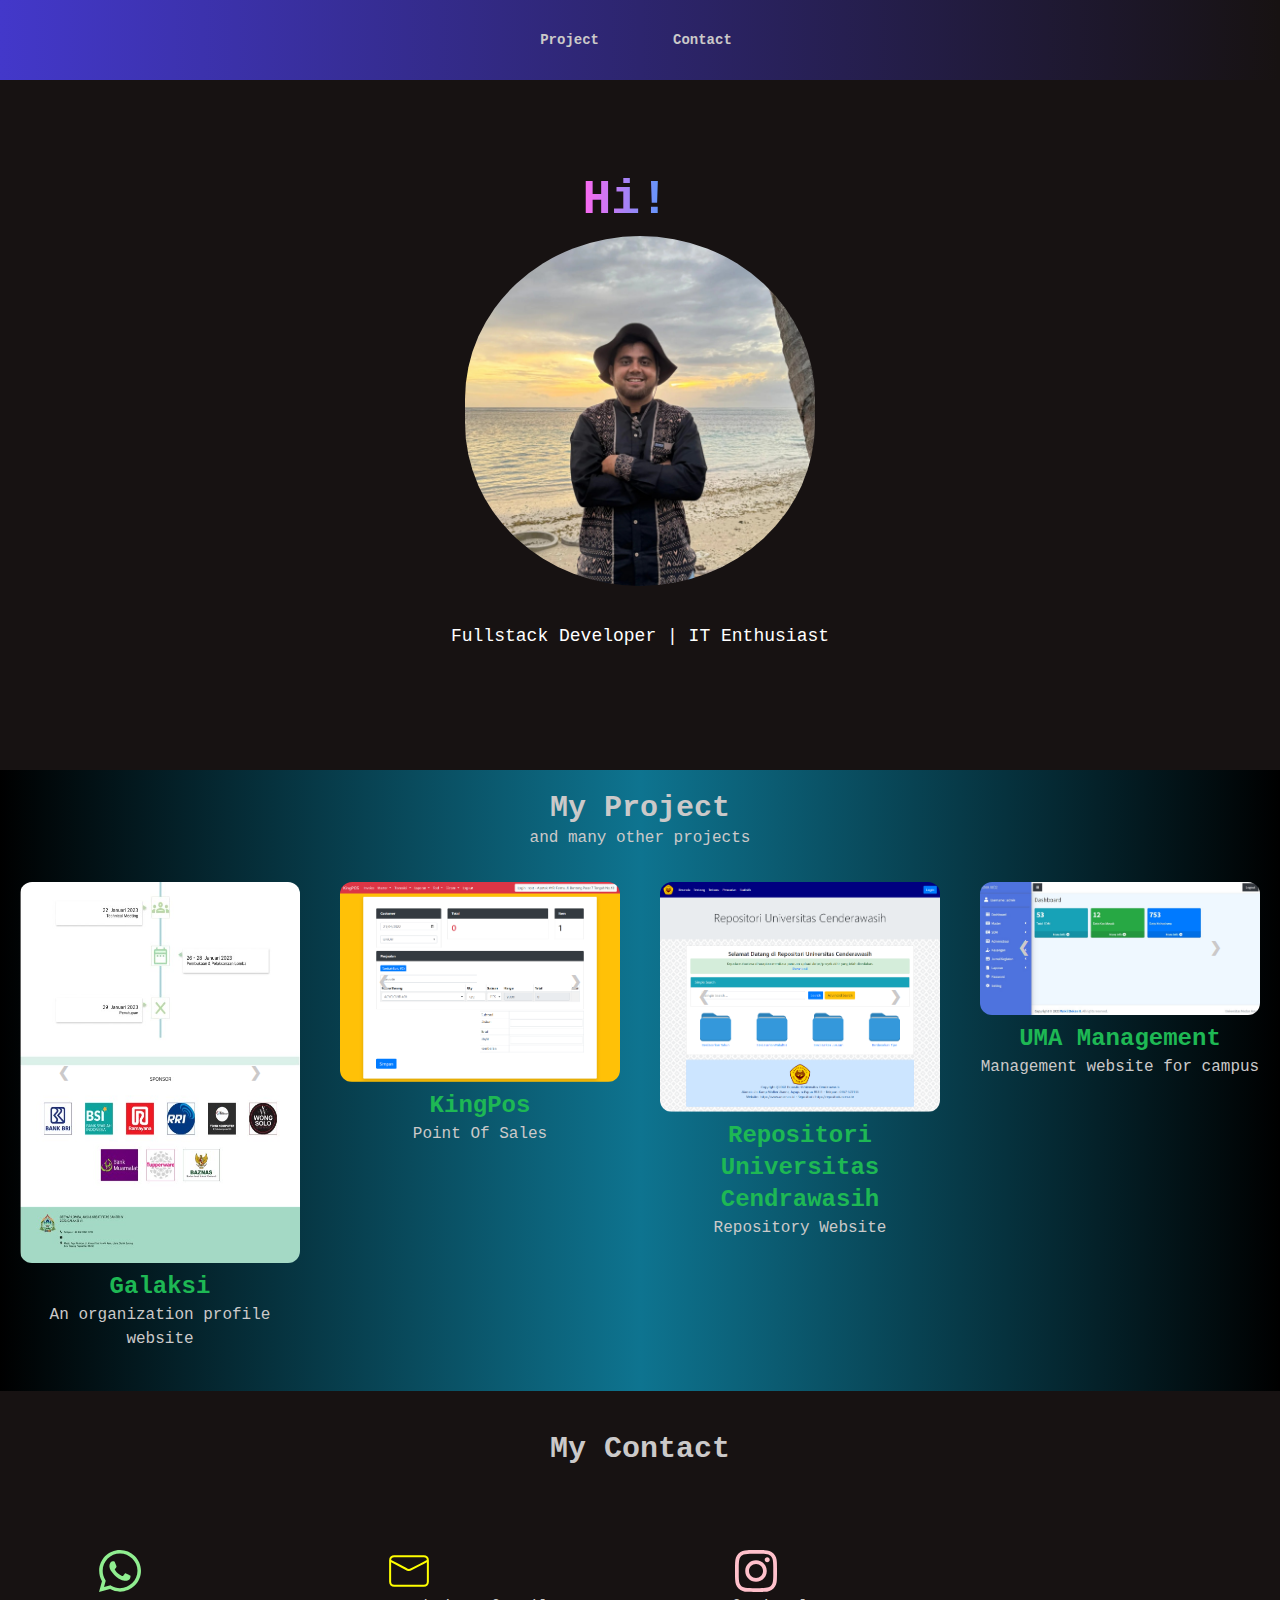
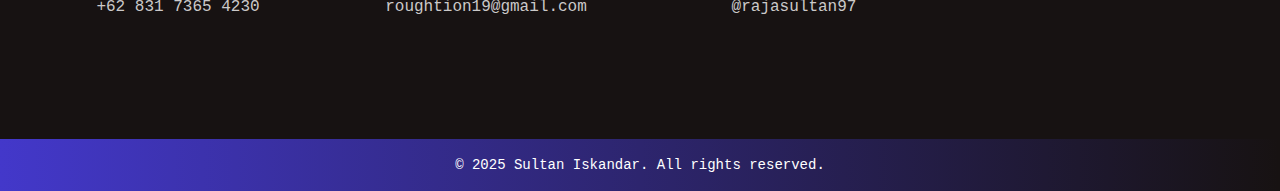
==== commit a52671bc: "update3" ====
--- a/index.html
+++ b/index.html
@@ -1 +1 @@
-<!DOCTYPE html><html lang="en"><head><meta charSet="utf-8"/><meta name="viewport" content="width=device-width, initial-scale=1"/><link rel="stylesheet" href="/_next/static/css/71622c1a1d64a292.css" data-precedence="next"/><link rel="preload" as="script" fetchPriority="low" href="/_next/static/chunks/webpack-2fdd60e345297184.js"/><script src="/_next/static/chunks/4bd1b696-a9c5a4ce0592c82c.js" async=""></script><script src="/_next/static/chunks/517-caa38c541664e1f3.js" async=""></script><script src="/_next/static/chunks/main-app-e8e154f43fec86ab.js" async=""></script><script src="/_next/static/chunks/8e1d74a4-aa9d93304ec16067.js" async=""></script><script src="/_next/static/chunks/e34aaff9-0f5b867dd50c3ed3.js" async=""></script><script src="/_next/static/chunks/139-7817ae1b42ea83a8.js" async=""></script><script src="/_next/static/chunks/app/page-52aec6d6e1f80f59.js" async=""></script><title>Sultan Iskandar Portofolio</title><meta name="description" content="Website portofolio sultan iskandar"/><link rel="icon" href="/favicon.ico" type="image/x-icon" sizes="16x16"/><script src="/_next/static/chunks/polyfills-42372ed130431b0a.js" noModule=""></script></head><body class="__variable_4d318d __variable_ea5f4b antialiased" data-theme="forest"><div class="font-mono"><div class="min-h-screen"><div class="navbar bg-gradient-to-r from-indigo-700"><ul class="menu menu-horizontal px-1 mx-auto"><li class="btn btn-ghost mr-2"><a href="#project">Project</a></li><li class="btn btn-ghost mr-2"><a href="#contact">Contact</a></li></ul></div><div class="hero text-white py-20"><div class="hero-content text-center"><div class="grid md:grid-cols-12"><div class="col-start-1 col-end-13"><h1 class="text-5xl font-bold "><span style="-webkit-background-clip:text;-webkit-text-fill-color:transparent;-webkit-box-decoration-break:clone;background-image:linear-gradient(to left, #17acff ,#ff68f0)"><span></span><span style="color:inherit" class="styles-module_blinkingCursor__yugAC styles-module_blinking__9VXRT">|</span></span></h1><img alt="Portofolio Sultan Iskandar" loading="lazy" width="350" height="350" decoding="async" data-nimg="1" class="rounded-full mx-auto py-3" style="color:transparent" srcSet="/_next/image/?url=%2F_next%2Fstatic%2Fmedia%2Fprofil3.b85906b4.jpg&amp;w=384&amp;q=75 1x, /_next/image/?url=%2F_next%2Fstatic%2Fmedia%2Fprofil3.b85906b4.jpg&amp;w=750&amp;q=75 2x" src="/_next/image/?url=%2F_next%2Fstatic%2Fmedia%2Fprofil3.b85906b4.jpg&amp;w=750&amp;q=75"/><p class="py-6 text-lg">Fullstack Developer | IT Enthusiast</p></div></div></div></div><div class="bg-black p-5 bg-gradient-to-r from-black via-cyan-700" id="project"><h1 class="text-3xl font-bold text-center">My Project</h1><div class="text-center mb-8">and many other projects</div><div class="container grid md:grid-cols-4 gap-10 text-center"><div class="rounded-xl"><div class="carousel w-full"><div id="slide1" class="carousel-item relative w-full"><img alt="Portofolio Sultan Iskandar" loading="lazy" width="200" height="300" decoding="async" data-nimg="1" class="w-full rounded-xl" style="color:transparent" srcSet="/_next/image/?url=%2FPortofolio%2FGalaksi%2Fgalaksi2.jpg&amp;w=256&amp;q=75 1x, /_next/image/?url=%2FPortofolio%2FGalaksi%2Fgalaksi2.jpg&amp;w=640&amp;q=75 2x" src="/_next/image/?url=%2FPortofolio%2FGalaksi%2Fgalaksi2.jpg&amp;w=640&amp;q=75"/><div class="absolute left-5 right-5 top-1/2 flex -translate-y-1/2 transform justify-between"><a href="#slide4" class="btn btn-circle btn-ghost">❮</a><a href="#slide2" class="btn btn-circle btn-ghost">❯</a></div></div><div id="slide2" class="carousel-item relative w-full"><img alt="Portofolio Sultan Iskandar" loading="lazy" width="200" height="300" decoding="async" data-nimg="1" class="w-full rounded-xl" style="color:transparent" srcSet="/_next/image/?url=%2F_next%2Fstatic%2Fmedia%2Fgalaksi1.823c9ce4.jpg&amp;w=256&amp;q=75 1x, /_next/image/?url=%2F_next%2Fstatic%2Fmedia%2Fgalaksi1.823c9ce4.jpg&amp;w=640&amp;q=75 2x" src="/_next/image/?url=%2F_next%2Fstatic%2Fmedia%2Fgalaksi1.823c9ce4.jpg&amp;w=640&amp;q=75"/><div class="absolute left-5 right-5 top-1/2 flex -translate-y-1/2 transform justify-between"><a href="#slide1" class="btn btn-circle btn-ghost">❮</a><a href="#slide3" class="btn btn-circle btn-ghost">❯</a></div></div></div><div class="text-center mb-5"><h1 class="text-2xl font-bold text-primary">Galaksi</h1><div>An organization profile website</div></div></div><div class="rounded-xl"><div class="carousel w-full"><div id="slide1" class="carousel-item relative w-full"><img alt="Portofolio Sultan Iskandar" loading="lazy" width="200" height="300" decoding="async" data-nimg="1" class="w-full rounded-xl" style="color:transparent" srcSet="/_next/image/?url=%2FPortofolio%2FKingPos%2Fkingpos2.png&amp;w=256&amp;q=75 1x, /_next/image/?url=%2FPortofolio%2FKingPos%2Fkingpos2.png&amp;w=640&amp;q=75 2x" src="/_next/image/?url=%2FPortofolio%2FKingPos%2Fkingpos2.png&amp;w=640&amp;q=75"/><div class="absolute left-5 right-5 top-1/2 flex -translate-y-1/2 transform justify-between"><a href="#slide4" class="btn btn-circle btn-ghost">❮</a><a href="#slide2" class="btn btn-circle btn-ghost">❯</a></div></div><div id="slide2" class="carousel-item relative w-full"><img alt="Portofolio Sultan Iskandar" loading="lazy" width="200" height="300" decoding="async" data-nimg="1" class="w-full rounded-xl" style="color:transparent" srcSet="/_next/image/?url=%2FPortofolio%2FKingPos%2Fkingpos3.png&amp;w=256&amp;q=75 1x, /_next/image/?url=%2FPortofolio%2FKingPos%2Fkingpos3.png&amp;w=640&amp;q=75 2x" src="/_next/image/?url=%2FPortofolio%2FKingPos%2Fkingpos3.png&amp;w=640&amp;q=75"/><div class="absolute left-5 right-5 top-1/2 flex -translate-y-1/2 transform justify-between"><a href="#slide1" class="btn btn-circle btn-ghost">❮</a><a href="#slide3" class="btn btn-circle btn-ghost">❯</a></div></div></div><div class="text-center mb-5"><h1 class="text-2xl font-bold text-primary">KingPos</h1><div>Point Of Sales</div></div></div><div class="rounded-xl"><div class="carousel w-full"><div id="slide1" class="carousel-item relative w-full"><img alt="Portofolio Sultan Iskandar" loading="lazy" width="200" height="300" decoding="async" data-nimg="1" class="w-full rounded-xl" style="color:transparent" srcSet="/_next/image/?url=%2FPortofolio%2FRepositori%20Uncen%2F1.png&amp;w=256&amp;q=75 1x, /_next/image/?url=%2FPortofolio%2FRepositori%20Uncen%2F1.png&amp;w=640&amp;q=75 2x" src="/_next/image/?url=%2FPortofolio%2FRepositori%20Uncen%2F1.png&amp;w=640&amp;q=75"/><div class="absolute left-5 right-5 top-1/2 flex -translate-y-1/2 transform justify-between"><a href="#slide4" class="btn btn-circle btn-ghost">❮</a><a href="#slide2" class="btn btn-circle btn-ghost">❯</a></div></div><div id="slide2" class="carousel-item relative w-full"><img alt="Portofolio Sultan Iskandar" loading="lazy" width="200" height="300" decoding="async" data-nimg="1" class="w-full rounded-xl" style="color:transparent" srcSet="/_next/image/?url=%2FPortofolio%2FRepositori%20Uncen%2F2.png&amp;w=256&amp;q=75 1x, /_next/image/?url=%2FPortofolio%2FRepositori%20Uncen%2F2.png&amp;w=640&amp;q=75 2x" src="/_next/image/?url=%2FPortofolio%2FRepositori%20Uncen%2F2.png&amp;w=640&amp;q=75"/><div class="absolute left-5 right-5 top-1/2 flex -translate-y-1/2 transform justify-between"><a href="#slide1" class="btn btn-circle btn-ghost">❮</a><a href="#slide3" class="btn btn-circle btn-ghost">❯</a></div></div></div><div class="text-center mb-5"><h1 class="text-2xl font-bold text-primary">Repositori Universitas Cendrawasih</h1><div>Repository Website</div></div></div><div class="rounded-xl"><div class="carousel w-full"><div id="slide1" class="carousel-item relative w-full"><img alt="Portofolio Sultan Iskandar" loading="lazy" width="150" height="200" decoding="async" data-nimg="1" class="w-full rounded-xl" style="color:transparent" srcSet="/_next/image/?url=%2FPortofolio%2FWD2%2Fwd2.jpg&amp;w=256&amp;q=75 1x, /_next/image/?url=%2FPortofolio%2FWD2%2Fwd2.jpg&amp;w=384&amp;q=75 2x" src="/_next/image/?url=%2FPortofolio%2FWD2%2Fwd2.jpg&amp;w=384&amp;q=75"/><div class="absolute left-5 right-5 top-1/2 flex -translate-y-1/2 transform justify-between"><a href="#slide4" class="btn btn-circle btn-ghost">❮</a><a href="#slide2" class="btn btn-circle btn-ghost">❯</a></div></div><div id="slide2" class="carousel-item relative w-full"><img alt="Portofolio Sultan Iskandar" loading="lazy" width="150" height="150" decoding="async" data-nimg="1" class="rounded-xl" style="color:transparent" srcSet="/_next/image/?url=%2FPortofolio%2FWD2%2Fwd3.png&amp;w=256&amp;q=75 1x, /_next/image/?url=%2FPortofolio%2FWD2%2Fwd3.png&amp;w=384&amp;q=75 2x" src="/_next/image/?url=%2FPortofolio%2FWD2%2Fwd3.png&amp;w=384&amp;q=75"/><div class="absolute left-5 right-5 top-1/2 flex -translate-y-1/2 transform justify-between"><a href="#slide1" class="btn btn-circle btn-ghost">❮</a><a href="#slide3" class="btn btn-circle btn-ghost">❯</a></div></div></div><div class="text-center mb-5"><h1 class="text-2xl font-bold text-primary">UMA Management</h1><div>Management website for campus</div></div></div></div></div><section class="px-6 py-10 mb-20" id="contact"><h2 class="text-3xl font-bold text-center mb-8">My Contact</h2><div class="container mt-20"><div class="grid justify-items-center md:grid-cols-4"><div><a href="https://wa.me/+6283173654230" target="_blank"><svg stroke="currentColor" fill="currentColor" stroke-width="0" viewBox="0 0 448 512" color="lightgreen" style="color:lightgreen" height="3em" width="3em" xmlns="http://www.w3.org/2000/svg"><path d="M380.9 97.1C339 55.1 283.2 32 223.9 32c-122.4 0-222 99.6-222 222 0 39.1 10.2 77.3 29.6 111L0 480l117.7-30.9c32.4 17.7 68.9 27 106.1 27h.1c122.3 0 224.1-99.6 224.1-222 0-59.3-25.2-115-67.1-157zm-157 341.6c-33.2 0-65.7-8.9-94-25.7l-6.7-4-69.8 18.3L72 359.2l-4.4-7c-18.5-29.4-28.2-63.3-28.2-98.2 0-101.7 82.8-184.5 184.6-184.5 49.3 0 95.6 19.2 130.4 54.1 34.8 34.9 56.2 81.2 56.1 130.5 0 101.8-84.9 184.6-186.6 184.6zm101.2-138.2c-5.5-2.8-32.8-16.2-37.9-18-5.1-1.9-8.8-2.8-12.5 2.8-3.7 5.6-14.3 18-17.6 21.8-3.2 3.7-6.5 4.2-12 1.4-32.6-16.3-54-29.1-75.5-66-5.7-9.8 5.7-9.1 16.3-30.3 1.8-3.7.9-6.9-.5-9.7-1.4-2.8-12.5-30.1-17.1-41.2-4.5-10.8-9.1-9.3-12.5-9.5-3.2-.2-6.9-.2-10.6-.2-3.7 0-9.7 1.4-14.8 6.9-5.1 5.6-19.4 19-19.4 46.3 0 27.3 19.9 53.7 22.6 57.4 2.8 3.7 39.1 59.7 94.8 83.8 35.2 15.2 49 16.5 66.6 13.9 10.7-1.6 32.8-13.4 37.4-26.4 4.6-13 4.6-24.1 3.2-26.4-1.3-2.5-5-3.9-10.5-6.6z"></path></svg> +62 831 7365 4230</a></div><div><svg stroke="currentColor" fill="currentColor" stroke-width="0" viewBox="0 0 24 24" color="yellow" style="color:yellow" height="3em" width="3em" xmlns="http://www.w3.org/2000/svg"><g id="Mail"><path d="M19.435,4.065H4.565a2.5,2.5,0,0,0-2.5,2.5v10.87a2.5,2.5,0,0,0,2.5,2.5h14.87a2.5,2.5,0,0,0,2.5-2.5V6.565A2.5,2.5,0,0,0,19.435,4.065Zm-14.87,1h14.87a1.489,1.489,0,0,1,1.49,1.39c-2.47,1.32-4.95,2.63-7.43,3.95a6.172,6.172,0,0,1-1.06.53,2.083,2.083,0,0,1-1.67-.39c-1.42-.75-2.84-1.51-4.25-2.26-1.14-.6-2.3-1.21-3.44-1.82A1.491,1.491,0,0,1,4.565,5.065Zm16.37,12.37a1.5,1.5,0,0,1-1.5,1.5H4.565a1.5,1.5,0,0,1-1.5-1.5V7.6c2.36,1.24,4.71,2.5,7.07,3.75a5.622,5.622,0,0,0,1.35.6,2.872,2.872,0,0,0,2-.41c1.45-.76,2.89-1.53,4.34-2.29,1.04-.56,2.07-1.1,3.11-1.65Z"></path></g></svg> roughtion19@gmail.com</div><div><svg stroke="currentColor" fill="currentColor" stroke-width="0" viewBox="0 0 448 512" color="pink" style="color:pink" height="3em" width="3em" xmlns="http://www.w3.org/2000/svg"><path d="M224.1 141c-63.6 0-114.9 51.3-114.9 114.9s51.3 114.9 114.9 114.9S339 319.5 339 255.9 287.7 141 224.1 141zm0 189.6c-41.1 0-74.7-33.5-74.7-74.7s33.5-74.7 74.7-74.7 74.7 33.5 74.7 74.7-33.6 74.7-74.7 74.7zm146.4-194.3c0 14.9-12 26.8-26.8 26.8-14.9 0-26.8-12-26.8-26.8s12-26.8 26.8-26.8 26.8 12 26.8 26.8zm76.1 27.2c-1.7-35.9-9.9-67.7-36.2-93.9-26.2-26.2-58-34.4-93.9-36.2-37-2.1-147.9-2.1-184.9 0-35.8 1.7-67.6 9.9-93.9 36.1s-34.4 58-36.2 93.9c-2.1 37-2.1 147.9 0 184.9 1.7 35.9 9.9 67.7 36.2 93.9s58 34.4 93.9 36.2c37 2.1 147.9 2.1 184.9 0 35.9-1.7 67.7-9.9 93.9-36.2 26.2-26.2 34.4-58 36.2-93.9 2.1-37 2.1-147.8 0-184.8zM398.8 388c-7.8 19.6-22.9 34.7-42.6 42.6-29.5 11.7-99.5 9-132.1 9s-102.7 2.6-132.1-9c-19.6-7.8-34.7-22.9-42.6-42.6-11.7-29.5-9-99.5-9-132.1s-2.6-102.7 9-132.1c7.8-19.6 22.9-34.7 42.6-42.6 29.5-11.7 99.5-9 132.1-9s102.7-2.6 132.1 9c19.6 7.8 34.7 22.9 42.6 42.6 11.7 29.5 9 99.5 9 132.1s2.7 102.7-9 132.1z"></path></svg> @rajasultan97</div></div></div></section><footer class="footer bg-gradient-to-r from-indigo-700 text-white py-4"><div class="mx-auto">© 2025 Sultan Iskandar. All rights reserved.</div></footer></div></div><script src="/_next/static/chunks/webpack-2fdd60e345297184.js" async=""></script><script>(self.__next_f=self.__next_f||[]).push([0])</script><script>self.__next_f.push([1,"1:\"$Sreact.fragment\"\n2:I[5244,[],\"\"]\n3:I[3866,[],\"\"]\n4:I[7033,[],\"ClientPageRoot\"]\n5:I[9091,[\"711\",\"static/chunks/8e1d74a4-aa9d93304ec16067.js\",\"520\",\"static/chunks/e34aaff9-0f5b867dd50c3ed3.js\",\"139\",\"static/chunks/139-7817ae1b42ea83a8.js\",\"974\",\"static/chunks/app/page-52aec6d6e1f80f59.js\"],\"default\"]\n8:I[6213,[],\"OutletBoundary\"]\na:I[6213,[],\"MetadataBoundary\"]\nc:I[6213,[],\"ViewportBoundary\"]\ne:I[4835,[],\"\"]\n:HL[\"/_next/static/css/71622c1a1d64a292.css\",\"style\"]\n"])</script><script>self.__next_f.push([1,"0:{\"P\":null,\"b\":\"ypyJVkT5E2mKKohSBU54T\",\"p\":\"\",\"c\":[\"\",\"\"],\"i\":false,\"f\":[[[\"\",{\"children\":[\"__PAGE__\",{}]},\"$undefined\",\"$undefined\",true],[\"\",[\"$\",\"$1\",\"c\",{\"children\":[[[\"$\",\"link\",\"0\",{\"rel\":\"stylesheet\",\"href\":\"/_next/static/css/71622c1a1d64a292.css\",\"precedence\":\"next\",\"crossOrigin\":\"$undefined\",\"nonce\":\"$undefined\"}]],[\"$\",\"html\",null,{\"lang\":\"en\",\"children\":[\"$\",\"body\",null,{\"className\":\"__variable_4d318d __variable_ea5f4b antialiased\",\"data-theme\":\"forest\",\"children\":[\"$\",\"div\",null,{\"className\":\"font-mono\",\"children\":[\"$\",\"$L2\",null,{\"parallelRouterKey\":\"children\",\"segmentPath\":[\"children\"],\"error\":\"$undefined\",\"errorStyles\":\"$undefined\",\"errorScripts\":\"$undefined\",\"template\":[\"$\",\"$L3\",null,{}],\"templateStyles\":\"$undefined\",\"templateScripts\":\"$undefined\",\"notFound\":[[],[[\"$\",\"title\",null,{\"children\":\"404: This page could not be found.\"}],[\"$\",\"div\",null,{\"style\":{\"fontFamily\":\"system-ui,\\\"Segoe UI\\\",Roboto,Helvetica,Arial,sans-serif,\\\"Apple Color Emoji\\\",\\\"Segoe UI Emoji\\\"\",\"height\":\"100vh\",\"textAlign\":\"center\",\"display\":\"flex\",\"flexDirection\":\"column\",\"alignItems\":\"center\",\"justifyContent\":\"center\"},\"children\":[\"$\",\"div\",null,{\"children\":[[\"$\",\"style\",null,{\"dangerouslySetInnerHTML\":{\"__html\":\"body{color:#000;background:#fff;margin:0}.next-error-h1{border-right:1px solid rgba(0,0,0,.3)}@media (prefers-color-scheme:dark){body{color:#fff;background:#000}.next-error-h1{border-right:1px solid rgba(255,255,255,.3)}}\"}}],[\"$\",\"h1\",null,{\"className\":\"next-error-h1\",\"style\":{\"display\":\"inline-block\",\"margin\":\"0 20px 0 0\",\"padding\":\"0 23px 0 0\",\"fontSize\":24,\"fontWeight\":500,\"verticalAlign\":\"top\",\"lineHeight\":\"49px\"},\"children\":404}],[\"$\",\"div\",null,{\"style\":{\"display\":\"inline-block\"},\"children\":[\"$\",\"h2\",null,{\"style\":{\"fontSize\":14,\"fontWeight\":400,\"lineHeight\":\"49px\",\"margin\":0},\"children\":\"This page could not be found.\"}]}]]}]}]]],\"forbidden\":\"$undefined\",\"unauthorized\":\"$undefined\"}]}]}]}]]}],{\"children\":[\"__PAGE__\",[\"$\",\"$1\",\"c\",{\"children\":[[\"$\",\"$L4\",null,{\"Component\":\"$5\",\"searchParams\":{},\"params\":{},\"promises\":[\"$@6\",\"$@7\"]}],null,[\"$\",\"$L8\",null,{\"children\":\"$L9\"}]]}],{},null,false]},null,false],[\"$\",\"$1\",\"h\",{\"children\":[null,[\"$\",\"$1\",\"SsyfsrFBpAUi_hKZR_DFX\",{\"children\":[[\"$\",\"$La\",null,{\"children\":\"$Lb\"}],[\"$\",\"$Lc\",null,{\"children\":\"$Ld\"}],null]}]]}],false]],\"m\":\"$undefined\",\"G\":[\"$e\",\"$undefined\"],\"s\":false,\"S\":true}\n"])</script><script>self.__next_f.push([1,"6:{}\n7:{}\n"])</script><script>self.__next_f.push([1,"d:[[\"$\",\"meta\",\"0\",{\"name\":\"viewport\",\"content\":\"width=device-width, initial-scale=1\"}]]\nb:[[\"$\",\"meta\",\"0\",{\"charSet\":\"utf-8\"}],[\"$\",\"title\",\"1\",{\"children\":\"Sultan Iskandar Portofolio\"}],[\"$\",\"meta\",\"2\",{\"name\":\"description\",\"content\":\"Website portofolio sultan iskandar\"}],[\"$\",\"link\",\"3\",{\"rel\":\"icon\",\"href\":\"/favicon.ico\",\"type\":\"image/x-icon\",\"sizes\":\"16x16\"}]]\n"])</script><script>self.__next_f.push([1,"9:null\n"])</script></body></html>+<!DOCTYPE html><html lang="en"><head><meta charSet="utf-8"/><meta name="viewport" content="width=device-width, initial-scale=1"/><link rel="stylesheet" href="/_next/static/css/71622c1a1d64a292.css" data-precedence="next"/><link rel="preload" as="script" fetchPriority="low" href="/_next/static/chunks/webpack-2fdd60e345297184.js"/><script src="/_next/static/chunks/4bd1b696-a9c5a4ce0592c82c.js" async=""></script><script src="/_next/static/chunks/517-caa38c541664e1f3.js" async=""></script><script src="/_next/static/chunks/main-app-e8e154f43fec86ab.js" async=""></script><script src="/_next/static/chunks/8e1d74a4-aa9d93304ec16067.js" async=""></script><script src="/_next/static/chunks/e34aaff9-0f5b867dd50c3ed3.js" async=""></script><script src="/_next/static/chunks/139-827264ae6314d93e.js" async=""></script><script src="/_next/static/chunks/app/page-ac084542150b5d62.js" async=""></script><title>Sultan Iskandar Portofolio</title><meta name="description" content="Website portofolio sultan iskandar"/><link rel="icon" href="/favicon.ico" type="image/x-icon" sizes="16x16"/><script src="/_next/static/chunks/polyfills-42372ed130431b0a.js" noModule=""></script></head><body class="__variable_4d318d __variable_ea5f4b antialiased" data-theme="forest"><div class="font-mono"><div class="min-h-screen"><div class="navbar bg-gradient-to-r from-indigo-700"><ul class="menu menu-horizontal px-1 mx-auto"><li class="btn btn-ghost mr-2"><a href="#project">Project</a></li><li class="btn btn-ghost mr-2"><a href="#contact">Contact</a></li></ul></div><div class="hero text-white py-20"><div class="hero-content text-center"><div class="grid md:grid-cols-12"><div class="col-start-1 col-end-13"><h1 class="text-5xl font-bold "><span style="-webkit-background-clip:text;-webkit-text-fill-color:transparent;-webkit-box-decoration-break:clone;background-image:linear-gradient(to left, #17acff ,#ff68f0)"><span></span><span style="color:inherit" class="styles-module_blinkingCursor__yugAC styles-module_blinking__9VXRT">|</span></span></h1><img alt="Portofolio Sultan Iskandar" loading="lazy" width="350" height="350" decoding="async" data-nimg="1" class="rounded-full mx-auto py-3" style="color:transparent" srcSet="https://97sultan.github.io//_next/static/media/profil3.b85906b4.jpg 1x, https://97sultan.github.io//_next/static/media/profil3.b85906b4.jpg 2x" src="https://97sultan.github.io//_next/static/media/profil3.b85906b4.jpg"/><p class="py-6 text-lg">Fullstack Developer | IT Enthusiast</p></div></div></div></div><div class="bg-black p-5 bg-gradient-to-r from-black via-cyan-700" id="project"><h1 class="text-3xl font-bold text-center">My Project</h1><div class="text-center mb-8">and many other projects</div><div class="container grid md:grid-cols-4 gap-10 text-center"><div class="rounded-xl"><div class="carousel w-full"><div id="slide1" class="carousel-item relative w-full"><img alt="Portofolio Sultan Iskandar" loading="lazy" width="200" height="300" decoding="async" data-nimg="1" class="w-full rounded-xl" style="color:transparent" srcSet="https://97sultan.github.io//Portofolio/Galaksi/galaksi2.jpg 1x, https://97sultan.github.io//Portofolio/Galaksi/galaksi2.jpg 2x" src="https://97sultan.github.io//Portofolio/Galaksi/galaksi2.jpg"/><div class="absolute left-5 right-5 top-1/2 flex -translate-y-1/2 transform justify-between"><a href="#slide4" class="btn btn-circle btn-ghost">❮</a><a href="#slide2" class="btn btn-circle btn-ghost">❯</a></div></div><div id="slide2" class="carousel-item relative w-full"><img alt="Portofolio Sultan Iskandar" loading="lazy" width="200" height="300" decoding="async" data-nimg="1" class="w-full rounded-xl" style="color:transparent" srcSet="https://97sultan.github.io//_next/static/media/galaksi1.823c9ce4.jpg 1x, https://97sultan.github.io//_next/static/media/galaksi1.823c9ce4.jpg 2x" src="https://97sultan.github.io//_next/static/media/galaksi1.823c9ce4.jpg"/><div class="absolute left-5 right-5 top-1/2 flex -translate-y-1/2 transform justify-between"><a href="#slide1" class="btn btn-circle btn-ghost">❮</a><a href="#slide3" class="btn btn-circle btn-ghost">❯</a></div></div></div><div class="text-center mb-5"><h1 class="text-2xl font-bold text-primary">Galaksi</h1><div>An organization profile website</div></div></div><div class="rounded-xl"><div class="carousel w-full"><div id="slide1" class="carousel-item relative w-full"><img alt="Portofolio Sultan Iskandar" loading="lazy" width="200" height="300" decoding="async" data-nimg="1" class="w-full rounded-xl" style="color:transparent" srcSet="https://97sultan.github.io//Portofolio/KingPos/kingpos2.png 1x, https://97sultan.github.io//Portofolio/KingPos/kingpos2.png 2x" src="https://97sultan.github.io//Portofolio/KingPos/kingpos2.png"/><div class="absolute left-5 right-5 top-1/2 flex -translate-y-1/2 transform justify-between"><a href="#slide4" class="btn btn-circle btn-ghost">❮</a><a href="#slide2" class="btn btn-circle btn-ghost">❯</a></div></div><div id="slide2" class="carousel-item relative w-full"><img alt="Portofolio Sultan Iskandar" loading="lazy" width="200" height="300" decoding="async" data-nimg="1" class="w-full rounded-xl" style="color:transparent" srcSet="https://97sultan.github.io//Portofolio/KingPos/kingpos3.png 1x, https://97sultan.github.io//Portofolio/KingPos/kingpos3.png 2x" src="https://97sultan.github.io//Portofolio/KingPos/kingpos3.png"/><div class="absolute left-5 right-5 top-1/2 flex -translate-y-1/2 transform justify-between"><a href="#slide1" class="btn btn-circle btn-ghost">❮</a><a href="#slide3" class="btn btn-circle btn-ghost">❯</a></div></div></div><div class="text-center mb-5"><h1 class="text-2xl font-bold text-primary">KingPos</h1><div>Point Of Sales</div></div></div><div class="rounded-xl"><div class="carousel w-full"><div id="slide1" class="carousel-item relative w-full"><img alt="Portofolio Sultan Iskandar" loading="lazy" width="200" height="300" decoding="async" data-nimg="1" class="w-full rounded-xl" style="color:transparent" srcSet="https://97sultan.github.io//Portofolio/Repositori Uncen/1.png 1x, https://97sultan.github.io//Portofolio/Repositori Uncen/1.png 2x" src="https://97sultan.github.io//Portofolio/Repositori Uncen/1.png"/><div class="absolute left-5 right-5 top-1/2 flex -translate-y-1/2 transform justify-between"><a href="#slide4" class="btn btn-circle btn-ghost">❮</a><a href="#slide2" class="btn btn-circle btn-ghost">❯</a></div></div><div id="slide2" class="carousel-item relative w-full"><img alt="Portofolio Sultan Iskandar" loading="lazy" width="200" height="300" decoding="async" data-nimg="1" class="w-full rounded-xl" style="color:transparent" srcSet="https://97sultan.github.io//Portofolio/Repositori Uncen/2.png 1x, https://97sultan.github.io//Portofolio/Repositori Uncen/2.png 2x" src="https://97sultan.github.io//Portofolio/Repositori Uncen/2.png"/><div class="absolute left-5 right-5 top-1/2 flex -translate-y-1/2 transform justify-between"><a href="#slide1" class="btn btn-circle btn-ghost">❮</a><a href="#slide3" class="btn btn-circle btn-ghost">❯</a></div></div></div><div class="text-center mb-5"><h1 class="text-2xl font-bold text-primary">Repositori Universitas Cendrawasih</h1><div>Repository Website</div></div></div><div class="rounded-xl"><div class="carousel w-full"><div id="slide1" class="carousel-item relative w-full"><img alt="Portofolio Sultan Iskandar" loading="lazy" width="150" height="200" decoding="async" data-nimg="1" class="w-full rounded-xl" style="color:transparent" srcSet="https://97sultan.github.io//Portofolio/WD2/wd2.jpg 1x, https://97sultan.github.io//Portofolio/WD2/wd2.jpg 2x" src="https://97sultan.github.io//Portofolio/WD2/wd2.jpg"/><div class="absolute left-5 right-5 top-1/2 flex -translate-y-1/2 transform justify-between"><a href="#slide4" class="btn btn-circle btn-ghost">❮</a><a href="#slide2" class="btn btn-circle btn-ghost">❯</a></div></div><div id="slide2" class="carousel-item relative w-full"><img alt="Portofolio Sultan Iskandar" loading="lazy" width="150" height="150" decoding="async" data-nimg="1" class="rounded-xl" style="color:transparent" srcSet="https://97sultan.github.io//Portofolio/WD2/wd3.png 1x, https://97sultan.github.io//Portofolio/WD2/wd3.png 2x" src="https://97sultan.github.io//Portofolio/WD2/wd3.png"/><div class="absolute left-5 right-5 top-1/2 flex -translate-y-1/2 transform justify-between"><a href="#slide1" class="btn btn-circle btn-ghost">❮</a><a href="#slide3" class="btn btn-circle btn-ghost">❯</a></div></div></div><div class="text-center mb-5"><h1 class="text-2xl font-bold text-primary">UMA Management</h1><div>Management website for campus</div></div></div></div></div><section class="px-6 py-10 mb-20" id="contact"><h2 class="text-3xl font-bold text-center mb-8">My Contact</h2><div class="container mt-20"><div class="grid justify-items-center md:grid-cols-4"><div><a href="https://wa.me/+6283173654230" target="_blank"><svg stroke="currentColor" fill="currentColor" stroke-width="0" viewBox="0 0 448 512" color="lightgreen" style="color:lightgreen" height="3em" width="3em" xmlns="http://www.w3.org/2000/svg"><path d="M380.9 97.1C339 55.1 283.2 32 223.9 32c-122.4 0-222 99.6-222 222 0 39.1 10.2 77.3 29.6 111L0 480l117.7-30.9c32.4 17.7 68.9 27 106.1 27h.1c122.3 0 224.1-99.6 224.1-222 0-59.3-25.2-115-67.1-157zm-157 341.6c-33.2 0-65.7-8.9-94-25.7l-6.7-4-69.8 18.3L72 359.2l-4.4-7c-18.5-29.4-28.2-63.3-28.2-98.2 0-101.7 82.8-184.5 184.6-184.5 49.3 0 95.6 19.2 130.4 54.1 34.8 34.9 56.2 81.2 56.1 130.5 0 101.8-84.9 184.6-186.6 184.6zm101.2-138.2c-5.5-2.8-32.8-16.2-37.9-18-5.1-1.9-8.8-2.8-12.5 2.8-3.7 5.6-14.3 18-17.6 21.8-3.2 3.7-6.5 4.2-12 1.4-32.6-16.3-54-29.1-75.5-66-5.7-9.8 5.7-9.1 16.3-30.3 1.8-3.7.9-6.9-.5-9.7-1.4-2.8-12.5-30.1-17.1-41.2-4.5-10.8-9.1-9.3-12.5-9.5-3.2-.2-6.9-.2-10.6-.2-3.7 0-9.7 1.4-14.8 6.9-5.1 5.6-19.4 19-19.4 46.3 0 27.3 19.9 53.7 22.6 57.4 2.8 3.7 39.1 59.7 94.8 83.8 35.2 15.2 49 16.5 66.6 13.9 10.7-1.6 32.8-13.4 37.4-26.4 4.6-13 4.6-24.1 3.2-26.4-1.3-2.5-5-3.9-10.5-6.6z"></path></svg> +62 831 7365 4230</a></div><div><svg stroke="currentColor" fill="currentColor" stroke-width="0" viewBox="0 0 24 24" color="yellow" style="color:yellow" height="3em" width="3em" xmlns="http://www.w3.org/2000/svg"><g id="Mail"><path d="M19.435,4.065H4.565a2.5,2.5,0,0,0-2.5,2.5v10.87a2.5,2.5,0,0,0,2.5,2.5h14.87a2.5,2.5,0,0,0,2.5-2.5V6.565A2.5,2.5,0,0,0,19.435,4.065Zm-14.87,1h14.87a1.489,1.489,0,0,1,1.49,1.39c-2.47,1.32-4.95,2.63-7.43,3.95a6.172,6.172,0,0,1-1.06.53,2.083,2.083,0,0,1-1.67-.39c-1.42-.75-2.84-1.51-4.25-2.26-1.14-.6-2.3-1.21-3.44-1.82A1.491,1.491,0,0,1,4.565,5.065Zm16.37,12.37a1.5,1.5,0,0,1-1.5,1.5H4.565a1.5,1.5,0,0,1-1.5-1.5V7.6c2.36,1.24,4.71,2.5,7.07,3.75a5.622,5.622,0,0,0,1.35.6,2.872,2.872,0,0,0,2-.41c1.45-.76,2.89-1.53,4.34-2.29,1.04-.56,2.07-1.1,3.11-1.65Z"></path></g></svg> roughtion19@gmail.com</div><div><svg stroke="currentColor" fill="currentColor" stroke-width="0" viewBox="0 0 448 512" color="pink" style="color:pink" height="3em" width="3em" xmlns="http://www.w3.org/2000/svg"><path d="M224.1 141c-63.6 0-114.9 51.3-114.9 114.9s51.3 114.9 114.9 114.9S339 319.5 339 255.9 287.7 141 224.1 141zm0 189.6c-41.1 0-74.7-33.5-74.7-74.7s33.5-74.7 74.7-74.7 74.7 33.5 74.7 74.7-33.6 74.7-74.7 74.7zm146.4-194.3c0 14.9-12 26.8-26.8 26.8-14.9 0-26.8-12-26.8-26.8s12-26.8 26.8-26.8 26.8 12 26.8 26.8zm76.1 27.2c-1.7-35.9-9.9-67.7-36.2-93.9-26.2-26.2-58-34.4-93.9-36.2-37-2.1-147.9-2.1-184.9 0-35.8 1.7-67.6 9.9-93.9 36.1s-34.4 58-36.2 93.9c-2.1 37-2.1 147.9 0 184.9 1.7 35.9 9.9 67.7 36.2 93.9s58 34.4 93.9 36.2c37 2.1 147.9 2.1 184.9 0 35.9-1.7 67.7-9.9 93.9-36.2 26.2-26.2 34.4-58 36.2-93.9 2.1-37 2.1-147.8 0-184.8zM398.8 388c-7.8 19.6-22.9 34.7-42.6 42.6-29.5 11.7-99.5 9-132.1 9s-102.7 2.6-132.1-9c-19.6-7.8-34.7-22.9-42.6-42.6-11.7-29.5-9-99.5-9-132.1s-2.6-102.7 9-132.1c7.8-19.6 22.9-34.7 42.6-42.6 29.5-11.7 99.5-9 132.1-9s102.7-2.6 132.1 9c19.6 7.8 34.7 22.9 42.6 42.6 11.7 29.5 9 99.5 9 132.1s2.7 102.7-9 132.1z"></path></svg> @rajasultan97</div></div></div></section><footer class="footer bg-gradient-to-r from-indigo-700 text-white py-4"><div class="mx-auto">© 2025 Sultan Iskandar. All rights reserved.</div></footer></div></div><script src="/_next/static/chunks/webpack-2fdd60e345297184.js" async=""></script><script>(self.__next_f=self.__next_f||[]).push([0])</script><script>self.__next_f.push([1,"1:\"$Sreact.fragment\"\n2:I[5244,[],\"\"]\n3:I[3866,[],\"\"]\n4:I[7033,[],\"ClientPageRoot\"]\n5:I[9091,[\"711\",\"static/chunks/8e1d74a4-aa9d93304ec16067.js\",\"520\",\"static/chunks/e34aaff9-0f5b867dd50c3ed3.js\",\"139\",\"static/chunks/139-827264ae6314d93e.js\",\"974\",\"static/chunks/app/page-ac084542150b5d62.js\"],\"default\"]\n8:I[6213,[],\"OutletBoundary\"]\na:I[6213,[],\"MetadataBoundary\"]\nc:I[6213,[],\"ViewportBoundary\"]\ne:I[4835,[],\"\"]\n:HL[\"/_next/static/css/71622c1a1d64a292.css\",\"style\"]\n"])</script><script>self.__next_f.push([1,"0:{\"P\":null,\"b\":\"aLIRxelVzwzZm2VAMRVwY\",\"p\":\"\",\"c\":[\"\",\"\"],\"i\":false,\"f\":[[[\"\",{\"children\":[\"__PAGE__\",{}]},\"$undefined\",\"$undefined\",true],[\"\",[\"$\",\"$1\",\"c\",{\"children\":[[[\"$\",\"link\",\"0\",{\"rel\":\"stylesheet\",\"href\":\"/_next/static/css/71622c1a1d64a292.css\",\"precedence\":\"next\",\"crossOrigin\":\"$undefined\",\"nonce\":\"$undefined\"}]],[\"$\",\"html\",null,{\"lang\":\"en\",\"children\":[\"$\",\"body\",null,{\"className\":\"__variable_4d318d __variable_ea5f4b antialiased\",\"data-theme\":\"forest\",\"children\":[\"$\",\"div\",null,{\"className\":\"font-mono\",\"children\":[\"$\",\"$L2\",null,{\"parallelRouterKey\":\"children\",\"segmentPath\":[\"children\"],\"error\":\"$undefined\",\"errorStyles\":\"$undefined\",\"errorScripts\":\"$undefined\",\"template\":[\"$\",\"$L3\",null,{}],\"templateStyles\":\"$undefined\",\"templateScripts\":\"$undefined\",\"notFound\":[[],[[\"$\",\"title\",null,{\"children\":\"404: This page could not be found.\"}],[\"$\",\"div\",null,{\"style\":{\"fontFamily\":\"system-ui,\\\"Segoe UI\\\",Roboto,Helvetica,Arial,sans-serif,\\\"Apple Color Emoji\\\",\\\"Segoe UI Emoji\\\"\",\"height\":\"100vh\",\"textAlign\":\"center\",\"display\":\"flex\",\"flexDirection\":\"column\",\"alignItems\":\"center\",\"justifyContent\":\"center\"},\"children\":[\"$\",\"div\",null,{\"children\":[[\"$\",\"style\",null,{\"dangerouslySetInnerHTML\":{\"__html\":\"body{color:#000;background:#fff;margin:0}.next-error-h1{border-right:1px solid rgba(0,0,0,.3)}@media (prefers-color-scheme:dark){body{color:#fff;background:#000}.next-error-h1{border-right:1px solid rgba(255,255,255,.3)}}\"}}],[\"$\",\"h1\",null,{\"className\":\"next-error-h1\",\"style\":{\"display\":\"inline-block\",\"margin\":\"0 20px 0 0\",\"padding\":\"0 23px 0 0\",\"fontSize\":24,\"fontWeight\":500,\"verticalAlign\":\"top\",\"lineHeight\":\"49px\"},\"children\":404}],[\"$\",\"div\",null,{\"style\":{\"display\":\"inline-block\"},\"children\":[\"$\",\"h2\",null,{\"style\":{\"fontSize\":14,\"fontWeight\":400,\"lineHeight\":\"49px\",\"margin\":0},\"children\":\"This page could not be found.\"}]}]]}]}]]],\"forbidden\":\"$undefined\",\"unauthorized\":\"$undefined\"}]}]}]}]]}],{\"children\":[\"__PAGE__\",[\"$\",\"$1\",\"c\",{\"children\":[[\"$\",\"$L4\",null,{\"Component\":\"$5\",\"searchParams\":{},\"params\":{},\"promises\":[\"$@6\",\"$@7\"]}],null,[\"$\",\"$L8\",null,{\"children\":\"$L9\"}]]}],{},null,false]},null,false],[\"$\",\"$1\",\"h\",{\"children\":[null,[\"$\",\"$1\",\"jxd8SziT1A_rr2k3BeeTz\",{\"children\":[[\"$\",\"$La\",null,{\"children\":\"$Lb\"}],[\"$\",\"$Lc\",null,{\"children\":\"$Ld\"}],null]}]]}],false]],\"m\":\"$undefined\",\"G\":[\"$e\",\"$undefined\"],\"s\":false,\"S\":true}\n"])</script><script>self.__next_f.push([1,"6:{}\n7:{}\n"])</script><script>self.__next_f.push([1,"d:[[\"$\",\"meta\",\"0\",{\"name\":\"viewport\",\"content\":\"width=device-width, initial-scale=1\"}]]\nb:[[\"$\",\"meta\",\"0\",{\"charSet\":\"utf-8\"}],[\"$\",\"title\",\"1\",{\"children\":\"Sultan Iskandar Portofolio\"}],[\"$\",\"meta\",\"2\",{\"name\":\"description\",\"content\":\"Website portofolio sultan iskandar\"}],[\"$\",\"link\",\"3\",{\"rel\":\"icon\",\"href\":\"/favicon.ico\",\"type\":\"image/x-icon\",\"sizes\":\"16x16\"}]]\n"])</script><script>self.__next_f.push([1,"9:null\n"])</script></body></html>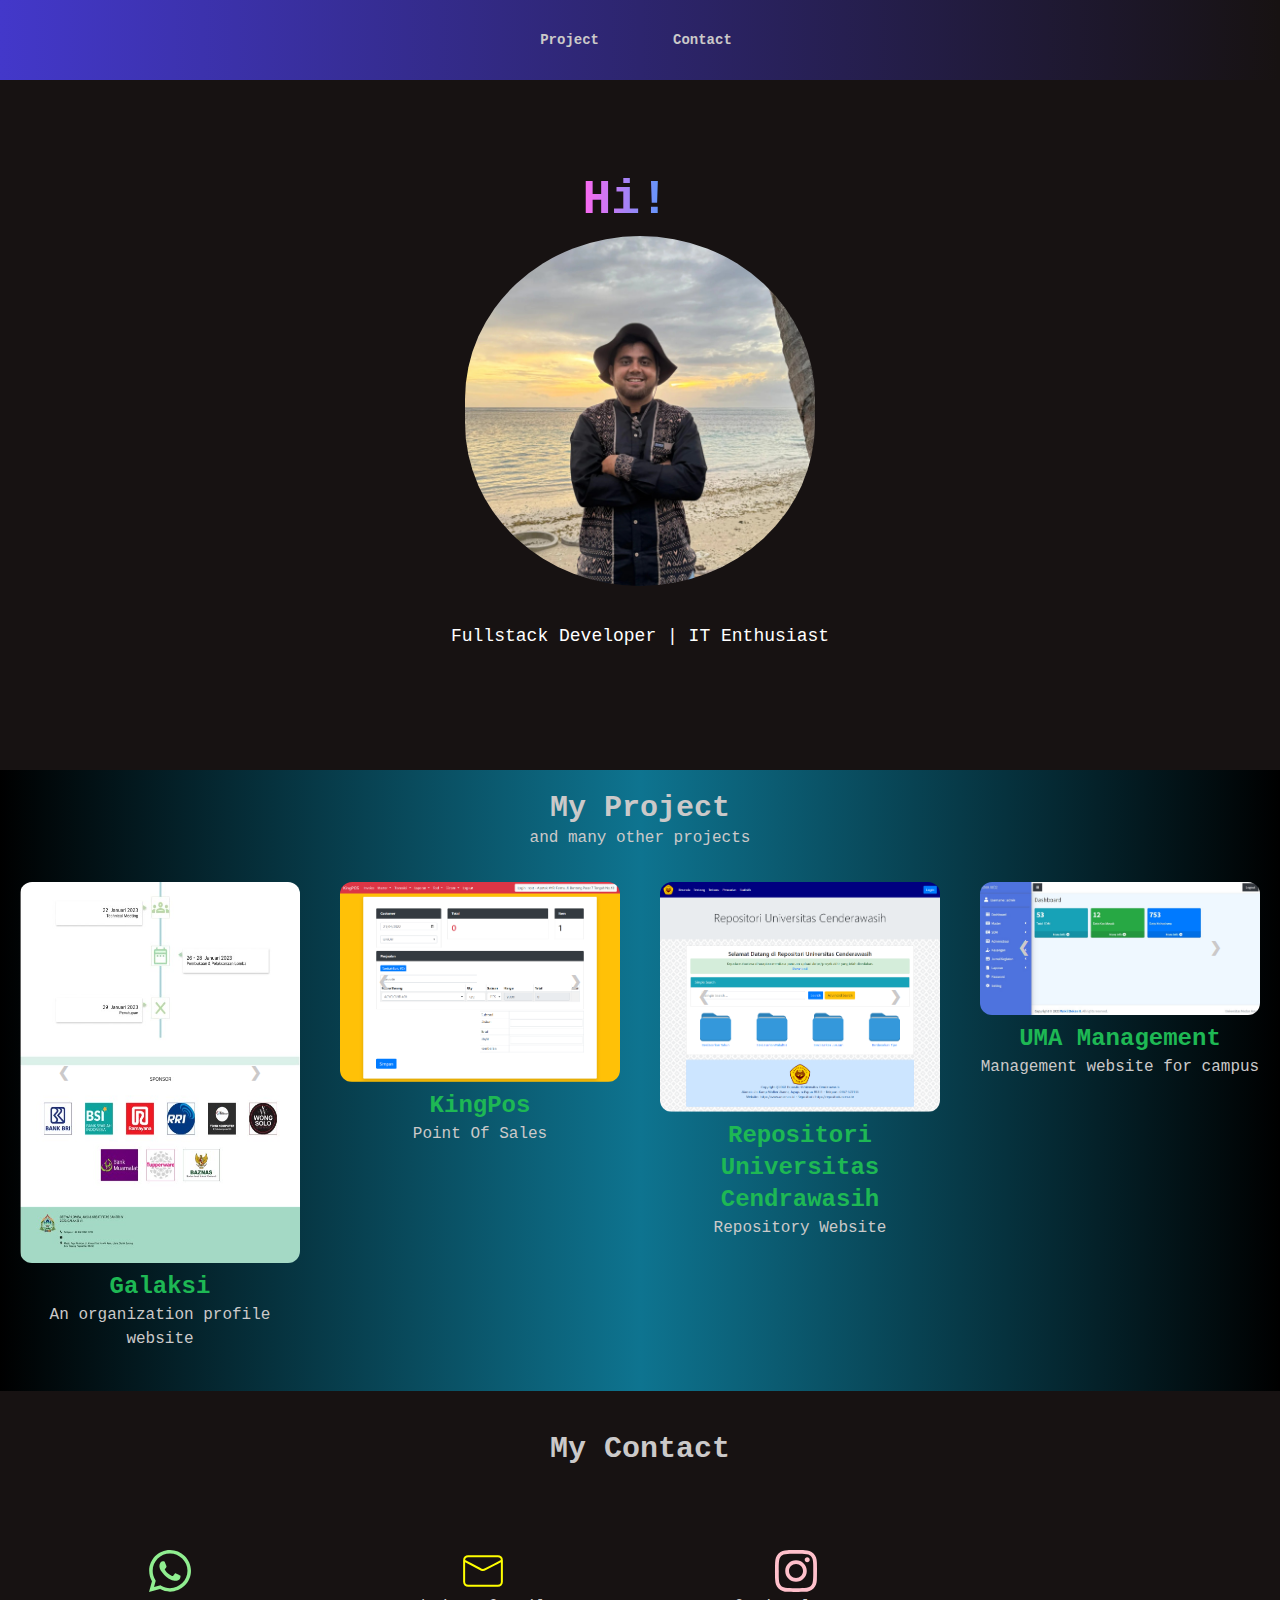
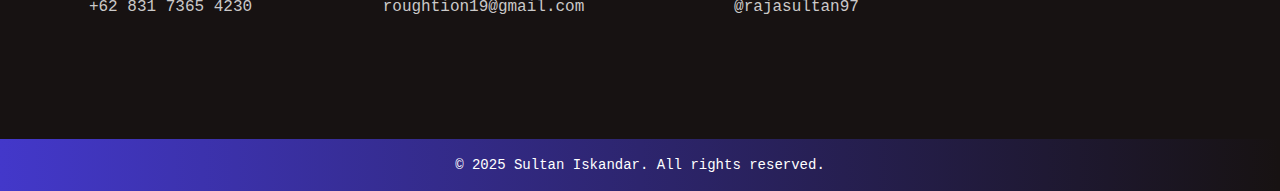
==== commit 642da1ff: "update4" ====
--- a/index.html
+++ b/index.html
@@ -1 +1 @@
-<!DOCTYPE html><html lang="en"><head><meta charSet="utf-8"/><meta name="viewport" content="width=device-width, initial-scale=1"/><link rel="stylesheet" href="/_next/static/css/71622c1a1d64a292.css" data-precedence="next"/><link rel="preload" as="script" fetchPriority="low" href="/_next/static/chunks/webpack-2fdd60e345297184.js"/><script src="/_next/static/chunks/4bd1b696-a9c5a4ce0592c82c.js" async=""></script><script src="/_next/static/chunks/517-caa38c541664e1f3.js" async=""></script><script src="/_next/static/chunks/main-app-e8e154f43fec86ab.js" async=""></script><script src="/_next/static/chunks/8e1d74a4-aa9d93304ec16067.js" async=""></script><script src="/_next/static/chunks/e34aaff9-0f5b867dd50c3ed3.js" async=""></script><script src="/_next/static/chunks/139-827264ae6314d93e.js" async=""></script><script src="/_next/static/chunks/app/page-ac084542150b5d62.js" async=""></script><title>Sultan Iskandar Portofolio</title><meta name="description" content="Website portofolio sultan iskandar"/><link rel="icon" href="/favicon.ico" type="image/x-icon" sizes="16x16"/><script src="/_next/static/chunks/polyfills-42372ed130431b0a.js" noModule=""></script></head><body class="__variable_4d318d __variable_ea5f4b antialiased" data-theme="forest"><div class="font-mono"><div class="min-h-screen"><div class="navbar bg-gradient-to-r from-indigo-700"><ul class="menu menu-horizontal px-1 mx-auto"><li class="btn btn-ghost mr-2"><a href="#project">Project</a></li><li class="btn btn-ghost mr-2"><a href="#contact">Contact</a></li></ul></div><div class="hero text-white py-20"><div class="hero-content text-center"><div class="grid md:grid-cols-12"><div class="col-start-1 col-end-13"><h1 class="text-5xl font-bold "><span style="-webkit-background-clip:text;-webkit-text-fill-color:transparent;-webkit-box-decoration-break:clone;background-image:linear-gradient(to left, #17acff ,#ff68f0)"><span></span><span style="color:inherit" class="styles-module_blinkingCursor__yugAC styles-module_blinking__9VXRT">|</span></span></h1><img alt="Portofolio Sultan Iskandar" loading="lazy" width="350" height="350" decoding="async" data-nimg="1" class="rounded-full mx-auto py-3" style="color:transparent" srcSet="https://97sultan.github.io//_next/static/media/profil3.b85906b4.jpg 1x, https://97sultan.github.io//_next/static/media/profil3.b85906b4.jpg 2x" src="https://97sultan.github.io//_next/static/media/profil3.b85906b4.jpg"/><p class="py-6 text-lg">Fullstack Developer | IT Enthusiast</p></div></div></div></div><div class="bg-black p-5 bg-gradient-to-r from-black via-cyan-700" id="project"><h1 class="text-3xl font-bold text-center">My Project</h1><div class="text-center mb-8">and many other projects</div><div class="container grid md:grid-cols-4 gap-10 text-center"><div class="rounded-xl"><div class="carousel w-full"><div id="slide1" class="carousel-item relative w-full"><img alt="Portofolio Sultan Iskandar" loading="lazy" width="200" height="300" decoding="async" data-nimg="1" class="w-full rounded-xl" style="color:transparent" srcSet="https://97sultan.github.io//Portofolio/Galaksi/galaksi2.jpg 1x, https://97sultan.github.io//Portofolio/Galaksi/galaksi2.jpg 2x" src="https://97sultan.github.io//Portofolio/Galaksi/galaksi2.jpg"/><div class="absolute left-5 right-5 top-1/2 flex -translate-y-1/2 transform justify-between"><a href="#slide4" class="btn btn-circle btn-ghost">❮</a><a href="#slide2" class="btn btn-circle btn-ghost">❯</a></div></div><div id="slide2" class="carousel-item relative w-full"><img alt="Portofolio Sultan Iskandar" loading="lazy" width="200" height="300" decoding="async" data-nimg="1" class="w-full rounded-xl" style="color:transparent" srcSet="https://97sultan.github.io//_next/static/media/galaksi1.823c9ce4.jpg 1x, https://97sultan.github.io//_next/static/media/galaksi1.823c9ce4.jpg 2x" src="https://97sultan.github.io//_next/static/media/galaksi1.823c9ce4.jpg"/><div class="absolute left-5 right-5 top-1/2 flex -translate-y-1/2 transform justify-between"><a href="#slide1" class="btn btn-circle btn-ghost">❮</a><a href="#slide3" class="btn btn-circle btn-ghost">❯</a></div></div></div><div class="text-center mb-5"><h1 class="text-2xl font-bold text-primary">Galaksi</h1><div>An organization profile website</div></div></div><div class="rounded-xl"><div class="carousel w-full"><div id="slide1" class="carousel-item relative w-full"><img alt="Portofolio Sultan Iskandar" loading="lazy" width="200" height="300" decoding="async" data-nimg="1" class="w-full rounded-xl" style="color:transparent" srcSet="https://97sultan.github.io//Portofolio/KingPos/kingpos2.png 1x, https://97sultan.github.io//Portofolio/KingPos/kingpos2.png 2x" src="https://97sultan.github.io//Portofolio/KingPos/kingpos2.png"/><div class="absolute left-5 right-5 top-1/2 flex -translate-y-1/2 transform justify-between"><a href="#slide4" class="btn btn-circle btn-ghost">❮</a><a href="#slide2" class="btn btn-circle btn-ghost">❯</a></div></div><div id="slide2" class="carousel-item relative w-full"><img alt="Portofolio Sultan Iskandar" loading="lazy" width="200" height="300" decoding="async" data-nimg="1" class="w-full rounded-xl" style="color:transparent" srcSet="https://97sultan.github.io//Portofolio/KingPos/kingpos3.png 1x, https://97sultan.github.io//Portofolio/KingPos/kingpos3.png 2x" src="https://97sultan.github.io//Portofolio/KingPos/kingpos3.png"/><div class="absolute left-5 right-5 top-1/2 flex -translate-y-1/2 transform justify-between"><a href="#slide1" class="btn btn-circle btn-ghost">❮</a><a href="#slide3" class="btn btn-circle btn-ghost">❯</a></div></div></div><div class="text-center mb-5"><h1 class="text-2xl font-bold text-primary">KingPos</h1><div>Point Of Sales</div></div></div><div class="rounded-xl"><div class="carousel w-full"><div id="slide1" class="carousel-item relative w-full"><img alt="Portofolio Sultan Iskandar" loading="lazy" width="200" height="300" decoding="async" data-nimg="1" class="w-full rounded-xl" style="color:transparent" srcSet="https://97sultan.github.io//Portofolio/Repositori Uncen/1.png 1x, https://97sultan.github.io//Portofolio/Repositori Uncen/1.png 2x" src="https://97sultan.github.io//Portofolio/Repositori Uncen/1.png"/><div class="absolute left-5 right-5 top-1/2 flex -translate-y-1/2 transform justify-between"><a href="#slide4" class="btn btn-circle btn-ghost">❮</a><a href="#slide2" class="btn btn-circle btn-ghost">❯</a></div></div><div id="slide2" class="carousel-item relative w-full"><img alt="Portofolio Sultan Iskandar" loading="lazy" width="200" height="300" decoding="async" data-nimg="1" class="w-full rounded-xl" style="color:transparent" srcSet="https://97sultan.github.io//Portofolio/Repositori Uncen/2.png 1x, https://97sultan.github.io//Portofolio/Repositori Uncen/2.png 2x" src="https://97sultan.github.io//Portofolio/Repositori Uncen/2.png"/><div class="absolute left-5 right-5 top-1/2 flex -translate-y-1/2 transform justify-between"><a href="#slide1" class="btn btn-circle btn-ghost">❮</a><a href="#slide3" class="btn btn-circle btn-ghost">❯</a></div></div></div><div class="text-center mb-5"><h1 class="text-2xl font-bold text-primary">Repositori Universitas Cendrawasih</h1><div>Repository Website</div></div></div><div class="rounded-xl"><div class="carousel w-full"><div id="slide1" class="carousel-item relative w-full"><img alt="Portofolio Sultan Iskandar" loading="lazy" width="150" height="200" decoding="async" data-nimg="1" class="w-full rounded-xl" style="color:transparent" srcSet="https://97sultan.github.io//Portofolio/WD2/wd2.jpg 1x, https://97sultan.github.io//Portofolio/WD2/wd2.jpg 2x" src="https://97sultan.github.io//Portofolio/WD2/wd2.jpg"/><div class="absolute left-5 right-5 top-1/2 flex -translate-y-1/2 transform justify-between"><a href="#slide4" class="btn btn-circle btn-ghost">❮</a><a href="#slide2" class="btn btn-circle btn-ghost">❯</a></div></div><div id="slide2" class="carousel-item relative w-full"><img alt="Portofolio Sultan Iskandar" loading="lazy" width="150" height="150" decoding="async" data-nimg="1" class="rounded-xl" style="color:transparent" srcSet="https://97sultan.github.io//Portofolio/WD2/wd3.png 1x, https://97sultan.github.io//Portofolio/WD2/wd3.png 2x" src="https://97sultan.github.io//Portofolio/WD2/wd3.png"/><div class="absolute left-5 right-5 top-1/2 flex -translate-y-1/2 transform justify-between"><a href="#slide1" class="btn btn-circle btn-ghost">❮</a><a href="#slide3" class="btn btn-circle btn-ghost">❯</a></div></div></div><div class="text-center mb-5"><h1 class="text-2xl font-bold text-primary">UMA Management</h1><div>Management website for campus</div></div></div></div></div><section class="px-6 py-10 mb-20" id="contact"><h2 class="text-3xl font-bold text-center mb-8">My Contact</h2><div class="container mt-20"><div class="grid justify-items-center md:grid-cols-4"><div><a href="https://wa.me/+6283173654230" target="_blank"><svg stroke="currentColor" fill="currentColor" stroke-width="0" viewBox="0 0 448 512" color="lightgreen" style="color:lightgreen" height="3em" width="3em" xmlns="http://www.w3.org/2000/svg"><path d="M380.9 97.1C339 55.1 283.2 32 223.9 32c-122.4 0-222 99.6-222 222 0 39.1 10.2 77.3 29.6 111L0 480l117.7-30.9c32.4 17.7 68.9 27 106.1 27h.1c122.3 0 224.1-99.6 224.1-222 0-59.3-25.2-115-67.1-157zm-157 341.6c-33.2 0-65.7-8.9-94-25.7l-6.7-4-69.8 18.3L72 359.2l-4.4-7c-18.5-29.4-28.2-63.3-28.2-98.2 0-101.7 82.8-184.5 184.6-184.5 49.3 0 95.6 19.2 130.4 54.1 34.8 34.9 56.2 81.2 56.1 130.5 0 101.8-84.9 184.6-186.6 184.6zm101.2-138.2c-5.5-2.8-32.8-16.2-37.9-18-5.1-1.9-8.8-2.8-12.5 2.8-3.7 5.6-14.3 18-17.6 21.8-3.2 3.7-6.5 4.2-12 1.4-32.6-16.3-54-29.1-75.5-66-5.7-9.8 5.7-9.1 16.3-30.3 1.8-3.7.9-6.9-.5-9.7-1.4-2.8-12.5-30.1-17.1-41.2-4.5-10.8-9.1-9.3-12.5-9.5-3.2-.2-6.9-.2-10.6-.2-3.7 0-9.7 1.4-14.8 6.9-5.1 5.6-19.4 19-19.4 46.3 0 27.3 19.9 53.7 22.6 57.4 2.8 3.7 39.1 59.7 94.8 83.8 35.2 15.2 49 16.5 66.6 13.9 10.7-1.6 32.8-13.4 37.4-26.4 4.6-13 4.6-24.1 3.2-26.4-1.3-2.5-5-3.9-10.5-6.6z"></path></svg> +62 831 7365 4230</a></div><div><svg stroke="currentColor" fill="currentColor" stroke-width="0" viewBox="0 0 24 24" color="yellow" style="color:yellow" height="3em" width="3em" xmlns="http://www.w3.org/2000/svg"><g id="Mail"><path d="M19.435,4.065H4.565a2.5,2.5,0,0,0-2.5,2.5v10.87a2.5,2.5,0,0,0,2.5,2.5h14.87a2.5,2.5,0,0,0,2.5-2.5V6.565A2.5,2.5,0,0,0,19.435,4.065Zm-14.87,1h14.87a1.489,1.489,0,0,1,1.49,1.39c-2.47,1.32-4.95,2.63-7.43,3.95a6.172,6.172,0,0,1-1.06.53,2.083,2.083,0,0,1-1.67-.39c-1.42-.75-2.84-1.51-4.25-2.26-1.14-.6-2.3-1.21-3.44-1.82A1.491,1.491,0,0,1,4.565,5.065Zm16.37,12.37a1.5,1.5,0,0,1-1.5,1.5H4.565a1.5,1.5,0,0,1-1.5-1.5V7.6c2.36,1.24,4.71,2.5,7.07,3.75a5.622,5.622,0,0,0,1.35.6,2.872,2.872,0,0,0,2-.41c1.45-.76,2.89-1.53,4.34-2.29,1.04-.56,2.07-1.1,3.11-1.65Z"></path></g></svg> roughtion19@gmail.com</div><div><svg stroke="currentColor" fill="currentColor" stroke-width="0" viewBox="0 0 448 512" color="pink" style="color:pink" height="3em" width="3em" xmlns="http://www.w3.org/2000/svg"><path d="M224.1 141c-63.6 0-114.9 51.3-114.9 114.9s51.3 114.9 114.9 114.9S339 319.5 339 255.9 287.7 141 224.1 141zm0 189.6c-41.1 0-74.7-33.5-74.7-74.7s33.5-74.7 74.7-74.7 74.7 33.5 74.7 74.7-33.6 74.7-74.7 74.7zm146.4-194.3c0 14.9-12 26.8-26.8 26.8-14.9 0-26.8-12-26.8-26.8s12-26.8 26.8-26.8 26.8 12 26.8 26.8zm76.1 27.2c-1.7-35.9-9.9-67.7-36.2-93.9-26.2-26.2-58-34.4-93.9-36.2-37-2.1-147.9-2.1-184.9 0-35.8 1.7-67.6 9.9-93.9 36.1s-34.4 58-36.2 93.9c-2.1 37-2.1 147.9 0 184.9 1.7 35.9 9.9 67.7 36.2 93.9s58 34.4 93.9 36.2c37 2.1 147.9 2.1 184.9 0 35.9-1.7 67.7-9.9 93.9-36.2 26.2-26.2 34.4-58 36.2-93.9 2.1-37 2.1-147.8 0-184.8zM398.8 388c-7.8 19.6-22.9 34.7-42.6 42.6-29.5 11.7-99.5 9-132.1 9s-102.7 2.6-132.1-9c-19.6-7.8-34.7-22.9-42.6-42.6-11.7-29.5-9-99.5-9-132.1s-2.6-102.7 9-132.1c7.8-19.6 22.9-34.7 42.6-42.6 29.5-11.7 99.5-9 132.1-9s102.7-2.6 132.1 9c19.6 7.8 34.7 22.9 42.6 42.6 11.7 29.5 9 99.5 9 132.1s2.7 102.7-9 132.1z"></path></svg> @rajasultan97</div></div></div></section><footer class="footer bg-gradient-to-r from-indigo-700 text-white py-4"><div class="mx-auto">© 2025 Sultan Iskandar. All rights reserved.</div></footer></div></div><script src="/_next/static/chunks/webpack-2fdd60e345297184.js" async=""></script><script>(self.__next_f=self.__next_f||[]).push([0])</script><script>self.__next_f.push([1,"1:\"$Sreact.fragment\"\n2:I[5244,[],\"\"]\n3:I[3866,[],\"\"]\n4:I[7033,[],\"ClientPageRoot\"]\n5:I[9091,[\"711\",\"static/chunks/8e1d74a4-aa9d93304ec16067.js\",\"520\",\"static/chunks/e34aaff9-0f5b867dd50c3ed3.js\",\"139\",\"static/chunks/139-827264ae6314d93e.js\",\"974\",\"static/chunks/app/page-ac084542150b5d62.js\"],\"default\"]\n8:I[6213,[],\"OutletBoundary\"]\na:I[6213,[],\"MetadataBoundary\"]\nc:I[6213,[],\"ViewportBoundary\"]\ne:I[4835,[],\"\"]\n:HL[\"/_next/static/css/71622c1a1d64a292.css\",\"style\"]\n"])</script><script>self.__next_f.push([1,"0:{\"P\":null,\"b\":\"aLIRxelVzwzZm2VAMRVwY\",\"p\":\"\",\"c\":[\"\",\"\"],\"i\":false,\"f\":[[[\"\",{\"children\":[\"__PAGE__\",{}]},\"$undefined\",\"$undefined\",true],[\"\",[\"$\",\"$1\",\"c\",{\"children\":[[[\"$\",\"link\",\"0\",{\"rel\":\"stylesheet\",\"href\":\"/_next/static/css/71622c1a1d64a292.css\",\"precedence\":\"next\",\"crossOrigin\":\"$undefined\",\"nonce\":\"$undefined\"}]],[\"$\",\"html\",null,{\"lang\":\"en\",\"children\":[\"$\",\"body\",null,{\"className\":\"__variable_4d318d __variable_ea5f4b antialiased\",\"data-theme\":\"forest\",\"children\":[\"$\",\"div\",null,{\"className\":\"font-mono\",\"children\":[\"$\",\"$L2\",null,{\"parallelRouterKey\":\"children\",\"segmentPath\":[\"children\"],\"error\":\"$undefined\",\"errorStyles\":\"$undefined\",\"errorScripts\":\"$undefined\",\"template\":[\"$\",\"$L3\",null,{}],\"templateStyles\":\"$undefined\",\"templateScripts\":\"$undefined\",\"notFound\":[[],[[\"$\",\"title\",null,{\"children\":\"404: This page could not be found.\"}],[\"$\",\"div\",null,{\"style\":{\"fontFamily\":\"system-ui,\\\"Segoe UI\\\",Roboto,Helvetica,Arial,sans-serif,\\\"Apple Color Emoji\\\",\\\"Segoe UI Emoji\\\"\",\"height\":\"100vh\",\"textAlign\":\"center\",\"display\":\"flex\",\"flexDirection\":\"column\",\"alignItems\":\"center\",\"justifyContent\":\"center\"},\"children\":[\"$\",\"div\",null,{\"children\":[[\"$\",\"style\",null,{\"dangerouslySetInnerHTML\":{\"__html\":\"body{color:#000;background:#fff;margin:0}.next-error-h1{border-right:1px solid rgba(0,0,0,.3)}@media (prefers-color-scheme:dark){body{color:#fff;background:#000}.next-error-h1{border-right:1px solid rgba(255,255,255,.3)}}\"}}],[\"$\",\"h1\",null,{\"className\":\"next-error-h1\",\"style\":{\"display\":\"inline-block\",\"margin\":\"0 20px 0 0\",\"padding\":\"0 23px 0 0\",\"fontSize\":24,\"fontWeight\":500,\"verticalAlign\":\"top\",\"lineHeight\":\"49px\"},\"children\":404}],[\"$\",\"div\",null,{\"style\":{\"display\":\"inline-block\"},\"children\":[\"$\",\"h2\",null,{\"style\":{\"fontSize\":14,\"fontWeight\":400,\"lineHeight\":\"49px\",\"margin\":0},\"children\":\"This page could not be found.\"}]}]]}]}]]],\"forbidden\":\"$undefined\",\"unauthorized\":\"$undefined\"}]}]}]}]]}],{\"children\":[\"__PAGE__\",[\"$\",\"$1\",\"c\",{\"children\":[[\"$\",\"$L4\",null,{\"Component\":\"$5\",\"searchParams\":{},\"params\":{},\"promises\":[\"$@6\",\"$@7\"]}],null,[\"$\",\"$L8\",null,{\"children\":\"$L9\"}]]}],{},null,false]},null,false],[\"$\",\"$1\",\"h\",{\"children\":[null,[\"$\",\"$1\",\"jxd8SziT1A_rr2k3BeeTz\",{\"children\":[[\"$\",\"$La\",null,{\"children\":\"$Lb\"}],[\"$\",\"$Lc\",null,{\"children\":\"$Ld\"}],null]}]]}],false]],\"m\":\"$undefined\",\"G\":[\"$e\",\"$undefined\"],\"s\":false,\"S\":true}\n"])</script><script>self.__next_f.push([1,"6:{}\n7:{}\n"])</script><script>self.__next_f.push([1,"d:[[\"$\",\"meta\",\"0\",{\"name\":\"viewport\",\"content\":\"width=device-width, initial-scale=1\"}]]\nb:[[\"$\",\"meta\",\"0\",{\"charSet\":\"utf-8\"}],[\"$\",\"title\",\"1\",{\"children\":\"Sultan Iskandar Portofolio\"}],[\"$\",\"meta\",\"2\",{\"name\":\"description\",\"content\":\"Website portofolio sultan iskandar\"}],[\"$\",\"link\",\"3\",{\"rel\":\"icon\",\"href\":\"/favicon.ico\",\"type\":\"image/x-icon\",\"sizes\":\"16x16\"}]]\n"])</script><script>self.__next_f.push([1,"9:null\n"])</script></body></html>+<!DOCTYPE html><html lang="en"><head><meta charSet="utf-8"/><meta name="viewport" content="width=device-width, initial-scale=1"/><link rel="stylesheet" href="/_next/static/css/32208cc5d472f166.css" data-precedence="next"/><link rel="preload" as="script" fetchPriority="low" href="/_next/static/chunks/webpack-2fdd60e345297184.js"/><script src="/_next/static/chunks/4bd1b696-a9c5a4ce0592c82c.js" async=""></script><script src="/_next/static/chunks/517-caa38c541664e1f3.js" async=""></script><script src="/_next/static/chunks/main-app-e8e154f43fec86ab.js" async=""></script><script src="/_next/static/chunks/8e1d74a4-aa9d93304ec16067.js" async=""></script><script src="/_next/static/chunks/e34aaff9-0f5b867dd50c3ed3.js" async=""></script><script src="/_next/static/chunks/139-827264ae6314d93e.js" async=""></script><script src="/_next/static/chunks/app/page-a073655d3097ce6c.js" async=""></script><title>Sultan Iskandar Portofolio</title><meta name="description" content="Website portofolio sultan iskandar"/><link rel="icon" href="/favicon.ico" type="image/x-icon" sizes="16x16"/><script src="/_next/static/chunks/polyfills-42372ed130431b0a.js" noModule=""></script></head><body class="__variable_4d318d __variable_ea5f4b antialiased" data-theme="forest"><div class="font-mono"><div class="min-h-screen"><div class="navbar bg-gradient-to-r from-indigo-700"><ul class="menu menu-horizontal px-1 mx-auto"><li class="btn btn-ghost mr-2"><a href="#project">Project</a></li><li class="btn btn-ghost mr-2"><a href="#contact">Contact</a></li></ul></div><div class="hero text-white py-20"><div class="hero-content text-center"><div class="grid md:grid-cols-12"><div class="col-start-1 col-end-13"><h1 class="text-5xl font-bold "><span style="-webkit-background-clip:text;-webkit-text-fill-color:transparent;-webkit-box-decoration-break:clone;background-image:linear-gradient(to left, #17acff ,#ff68f0)"><span></span><span style="color:inherit" class="styles-module_blinkingCursor__yugAC styles-module_blinking__9VXRT">|</span></span></h1><img alt="Portofolio Sultan Iskandar" loading="lazy" width="350" height="350" decoding="async" data-nimg="1" class="rounded-full mx-auto py-3" style="color:transparent" srcSet="https://97sultan.github.io//_next/static/media/profil3.b85906b4.jpg 1x, https://97sultan.github.io//_next/static/media/profil3.b85906b4.jpg 2x" src="https://97sultan.github.io//_next/static/media/profil3.b85906b4.jpg"/><p class="py-6 text-lg">Fullstack Developer | IT Enthusiast</p></div></div></div></div><div class="bg-black p-5 bg-gradient-to-r from-black via-cyan-700" id="project"><h1 class="text-3xl font-bold text-center">My Project</h1><div class="text-center mb-8">and many other projects</div><div class="container grid md:grid-cols-4 gap-10 text-center"><div class="rounded-xl"><div class="carousel w-full"><div id="slide1" class="carousel-item relative w-full"><img alt="Portofolio Sultan Iskandar" loading="lazy" width="200" height="300" decoding="async" data-nimg="1" class="w-full rounded-xl" style="color:transparent" srcSet="https://97sultan.github.io//Portofolio/Galaksi/galaksi2.jpg 1x, https://97sultan.github.io//Portofolio/Galaksi/galaksi2.jpg 2x" src="https://97sultan.github.io//Portofolio/Galaksi/galaksi2.jpg"/><div class="absolute left-5 right-5 top-1/2 flex -translate-y-1/2 transform justify-between"><a href="#slide4" class="btn btn-circle btn-ghost">❮</a><a href="#slide2" class="btn btn-circle btn-ghost">❯</a></div></div><div id="slide2" class="carousel-item relative w-full"><img alt="Portofolio Sultan Iskandar" loading="lazy" width="200" height="300" decoding="async" data-nimg="1" class="w-full rounded-xl" style="color:transparent" srcSet="https://97sultan.github.io//_next/static/media/galaksi1.823c9ce4.jpg 1x, https://97sultan.github.io//_next/static/media/galaksi1.823c9ce4.jpg 2x" src="https://97sultan.github.io//_next/static/media/galaksi1.823c9ce4.jpg"/><div class="absolute left-5 right-5 top-1/2 flex -translate-y-1/2 transform justify-between"><a href="#slide1" class="btn btn-circle btn-ghost">❮</a><a href="#slide3" class="btn btn-circle btn-ghost">❯</a></div></div></div><div class="text-center mb-5"><h1 class="text-2xl font-bold text-primary">Galaksi</h1><div>An organization profile website</div></div></div><div class="rounded-xl"><div class="carousel w-full"><div id="slide1" class="carousel-item relative w-full"><img alt="Portofolio Sultan Iskandar" loading="lazy" width="200" height="300" decoding="async" data-nimg="1" class="w-full rounded-xl" style="color:transparent" srcSet="https://97sultan.github.io//Portofolio/KingPos/kingpos2.png 1x, https://97sultan.github.io//Portofolio/KingPos/kingpos2.png 2x" src="https://97sultan.github.io//Portofolio/KingPos/kingpos2.png"/><div class="absolute left-5 right-5 top-1/2 flex -translate-y-1/2 transform justify-between"><a href="#slide4" class="btn btn-circle btn-ghost">❮</a><a href="#slide2" class="btn btn-circle btn-ghost">❯</a></div></div><div id="slide2" class="carousel-item relative w-full"><img alt="Portofolio Sultan Iskandar" loading="lazy" width="200" height="300" decoding="async" data-nimg="1" class="w-full rounded-xl" style="color:transparent" srcSet="https://97sultan.github.io//Portofolio/KingPos/kingpos3.png 1x, https://97sultan.github.io//Portofolio/KingPos/kingpos3.png 2x" src="https://97sultan.github.io//Portofolio/KingPos/kingpos3.png"/><div class="absolute left-5 right-5 top-1/2 flex -translate-y-1/2 transform justify-between"><a href="#slide1" class="btn btn-circle btn-ghost">❮</a><a href="#slide3" class="btn btn-circle btn-ghost">❯</a></div></div></div><div class="text-center mb-5"><h1 class="text-2xl font-bold text-primary">KingPos</h1><div>Point Of Sales</div></div></div><div class="rounded-xl"><div class="carousel w-full"><div id="slide1" class="carousel-item relative w-full"><img alt="Portofolio Sultan Iskandar" loading="lazy" width="200" height="300" decoding="async" data-nimg="1" class="w-full rounded-xl" style="color:transparent" srcSet="https://97sultan.github.io//Portofolio/Repositori Uncen/1.png 1x, https://97sultan.github.io//Portofolio/Repositori Uncen/1.png 2x" src="https://97sultan.github.io//Portofolio/Repositori Uncen/1.png"/><div class="absolute left-5 right-5 top-1/2 flex -translate-y-1/2 transform justify-between"><a href="#slide4" class="btn btn-circle btn-ghost">❮</a><a href="#slide2" class="btn btn-circle btn-ghost">❯</a></div></div><div id="slide2" class="carousel-item relative w-full"><img alt="Portofolio Sultan Iskandar" loading="lazy" width="200" height="300" decoding="async" data-nimg="1" class="w-full rounded-xl" style="color:transparent" srcSet="https://97sultan.github.io//Portofolio/Repositori Uncen/2.png 1x, https://97sultan.github.io//Portofolio/Repositori Uncen/2.png 2x" src="https://97sultan.github.io//Portofolio/Repositori Uncen/2.png"/><div class="absolute left-5 right-5 top-1/2 flex -translate-y-1/2 transform justify-between"><a href="#slide1" class="btn btn-circle btn-ghost">❮</a><a href="#slide3" class="btn btn-circle btn-ghost">❯</a></div></div></div><div class="text-center mb-5"><h1 class="text-2xl font-bold text-primary">Repositori Universitas Cendrawasih</h1><div>Repository Website</div></div></div><div class="rounded-xl"><div class="carousel w-full"><div id="slide1" class="carousel-item relative w-full"><img alt="Portofolio Sultan Iskandar" loading="lazy" width="150" height="200" decoding="async" data-nimg="1" class="w-full rounded-xl" style="color:transparent" srcSet="https://97sultan.github.io//Portofolio/WD2/wd2.jpg 1x, https://97sultan.github.io//Portofolio/WD2/wd2.jpg 2x" src="https://97sultan.github.io//Portofolio/WD2/wd2.jpg"/><div class="absolute left-5 right-5 top-1/2 flex -translate-y-1/2 transform justify-between"><a href="#slide4" class="btn btn-circle btn-ghost">❮</a><a href="#slide2" class="btn btn-circle btn-ghost">❯</a></div></div><div id="slide2" class="carousel-item relative w-full"><img alt="Portofolio Sultan Iskandar" loading="lazy" width="150" height="150" decoding="async" data-nimg="1" class="rounded-xl" style="color:transparent" srcSet="https://97sultan.github.io//Portofolio/WD2/wd3.png 1x, https://97sultan.github.io//Portofolio/WD2/wd3.png 2x" src="https://97sultan.github.io//Portofolio/WD2/wd3.png"/><div class="absolute left-5 right-5 top-1/2 flex -translate-y-1/2 transform justify-between"><a href="#slide1" class="btn btn-circle btn-ghost">❮</a><a href="#slide3" class="btn btn-circle btn-ghost">❯</a></div></div></div><div class="text-center mb-5"><h1 class="text-2xl font-bold text-primary">UMA Management</h1><div>Management website for campus</div></div></div></div></div><section class="px-6 py-10 mb-20" id="contact"><h2 class="text-3xl font-bold text-center mb-8">My Contact</h2><div class="container mt-20"><div class="grid justify-items-center md:grid-cols-4 gap-5"><div><a href="https://wa.me/+6283173654230" target="_blank"><svg stroke="currentColor" fill="currentColor" stroke-width="0" viewBox="0 0 448 512" color="lightgreen" style="color:lightgreen;margin:0 auto" height="3em" width="3em" xmlns="http://www.w3.org/2000/svg"><path d="M380.9 97.1C339 55.1 283.2 32 223.9 32c-122.4 0-222 99.6-222 222 0 39.1 10.2 77.3 29.6 111L0 480l117.7-30.9c32.4 17.7 68.9 27 106.1 27h.1c122.3 0 224.1-99.6 224.1-222 0-59.3-25.2-115-67.1-157zm-157 341.6c-33.2 0-65.7-8.9-94-25.7l-6.7-4-69.8 18.3L72 359.2l-4.4-7c-18.5-29.4-28.2-63.3-28.2-98.2 0-101.7 82.8-184.5 184.6-184.5 49.3 0 95.6 19.2 130.4 54.1 34.8 34.9 56.2 81.2 56.1 130.5 0 101.8-84.9 184.6-186.6 184.6zm101.2-138.2c-5.5-2.8-32.8-16.2-37.9-18-5.1-1.9-8.8-2.8-12.5 2.8-3.7 5.6-14.3 18-17.6 21.8-3.2 3.7-6.5 4.2-12 1.4-32.6-16.3-54-29.1-75.5-66-5.7-9.8 5.7-9.1 16.3-30.3 1.8-3.7.9-6.9-.5-9.7-1.4-2.8-12.5-30.1-17.1-41.2-4.5-10.8-9.1-9.3-12.5-9.5-3.2-.2-6.9-.2-10.6-.2-3.7 0-9.7 1.4-14.8 6.9-5.1 5.6-19.4 19-19.4 46.3 0 27.3 19.9 53.7 22.6 57.4 2.8 3.7 39.1 59.7 94.8 83.8 35.2 15.2 49 16.5 66.6 13.9 10.7-1.6 32.8-13.4 37.4-26.4 4.6-13 4.6-24.1 3.2-26.4-1.3-2.5-5-3.9-10.5-6.6z"></path></svg> +62 831 7365 4230</a></div><div><svg stroke="currentColor" fill="currentColor" stroke-width="0" viewBox="0 0 24 24" color="yellow" style="color:yellow;margin:0 auto" height="3em" width="3em" xmlns="http://www.w3.org/2000/svg"><g id="Mail"><path d="M19.435,4.065H4.565a2.5,2.5,0,0,0-2.5,2.5v10.87a2.5,2.5,0,0,0,2.5,2.5h14.87a2.5,2.5,0,0,0,2.5-2.5V6.565A2.5,2.5,0,0,0,19.435,4.065Zm-14.87,1h14.87a1.489,1.489,0,0,1,1.49,1.39c-2.47,1.32-4.95,2.63-7.43,3.95a6.172,6.172,0,0,1-1.06.53,2.083,2.083,0,0,1-1.67-.39c-1.42-.75-2.84-1.51-4.25-2.26-1.14-.6-2.3-1.21-3.44-1.82A1.491,1.491,0,0,1,4.565,5.065Zm16.37,12.37a1.5,1.5,0,0,1-1.5,1.5H4.565a1.5,1.5,0,0,1-1.5-1.5V7.6c2.36,1.24,4.71,2.5,7.07,3.75a5.622,5.622,0,0,0,1.35.6,2.872,2.872,0,0,0,2-.41c1.45-.76,2.89-1.53,4.34-2.29,1.04-.56,2.07-1.1,3.11-1.65Z"></path></g></svg> roughtion19@gmail.com</div><div><svg stroke="currentColor" fill="currentColor" stroke-width="0" viewBox="0 0 448 512" color="pink" style="color:pink;margin:0 auto" height="3em" width="3em" xmlns="http://www.w3.org/2000/svg"><path d="M224.1 141c-63.6 0-114.9 51.3-114.9 114.9s51.3 114.9 114.9 114.9S339 319.5 339 255.9 287.7 141 224.1 141zm0 189.6c-41.1 0-74.7-33.5-74.7-74.7s33.5-74.7 74.7-74.7 74.7 33.5 74.7 74.7-33.6 74.7-74.7 74.7zm146.4-194.3c0 14.9-12 26.8-26.8 26.8-14.9 0-26.8-12-26.8-26.8s12-26.8 26.8-26.8 26.8 12 26.8 26.8zm76.1 27.2c-1.7-35.9-9.9-67.7-36.2-93.9-26.2-26.2-58-34.4-93.9-36.2-37-2.1-147.9-2.1-184.9 0-35.8 1.7-67.6 9.9-93.9 36.1s-34.4 58-36.2 93.9c-2.1 37-2.1 147.9 0 184.9 1.7 35.9 9.9 67.7 36.2 93.9s58 34.4 93.9 36.2c37 2.1 147.9 2.1 184.9 0 35.9-1.7 67.7-9.9 93.9-36.2 26.2-26.2 34.4-58 36.2-93.9 2.1-37 2.1-147.8 0-184.8zM398.8 388c-7.8 19.6-22.9 34.7-42.6 42.6-29.5 11.7-99.5 9-132.1 9s-102.7 2.6-132.1-9c-19.6-7.8-34.7-22.9-42.6-42.6-11.7-29.5-9-99.5-9-132.1s-2.6-102.7 9-132.1c7.8-19.6 22.9-34.7 42.6-42.6 29.5-11.7 99.5-9 132.1-9s102.7-2.6 132.1 9c19.6 7.8 34.7 22.9 42.6 42.6 11.7 29.5 9 99.5 9 132.1s2.7 102.7-9 132.1z"></path></svg> @rajasultan97</div></div></div></section><footer class="footer bg-gradient-to-r from-indigo-700 text-white py-4"><div class="mx-auto">© 2025 Sultan Iskandar. All rights reserved.</div></footer></div></div><script src="/_next/static/chunks/webpack-2fdd60e345297184.js" async=""></script><script>(self.__next_f=self.__next_f||[]).push([0])</script><script>self.__next_f.push([1,"1:\"$Sreact.fragment\"\n2:I[5244,[],\"\"]\n3:I[3866,[],\"\"]\n4:I[7033,[],\"ClientPageRoot\"]\n5:I[9091,[\"711\",\"static/chunks/8e1d74a4-aa9d93304ec16067.js\",\"520\",\"static/chunks/e34aaff9-0f5b867dd50c3ed3.js\",\"139\",\"static/chunks/139-827264ae6314d93e.js\",\"974\",\"static/chunks/app/page-a073655d3097ce6c.js\"],\"default\"]\n8:I[6213,[],\"OutletBoundary\"]\na:I[6213,[],\"MetadataBoundary\"]\nc:I[6213,[],\"ViewportBoundary\"]\ne:I[4835,[],\"\"]\n:HL[\"/_next/static/css/32208cc5d472f166.css\",\"style\"]\n"])</script><script>self.__next_f.push([1,"0:{\"P\":null,\"b\":\"Dooi9fKvOAYqXAkbSiJNj\",\"p\":\"\",\"c\":[\"\",\"\"],\"i\":false,\"f\":[[[\"\",{\"children\":[\"__PAGE__\",{}]},\"$undefined\",\"$undefined\",true],[\"\",[\"$\",\"$1\",\"c\",{\"children\":[[[\"$\",\"link\",\"0\",{\"rel\":\"stylesheet\",\"href\":\"/_next/static/css/32208cc5d472f166.css\",\"precedence\":\"next\",\"crossOrigin\":\"$undefined\",\"nonce\":\"$undefined\"}]],[\"$\",\"html\",null,{\"lang\":\"en\",\"children\":[\"$\",\"body\",null,{\"className\":\"__variable_4d318d __variable_ea5f4b antialiased\",\"data-theme\":\"forest\",\"children\":[\"$\",\"div\",null,{\"className\":\"font-mono\",\"children\":[\"$\",\"$L2\",null,{\"parallelRouterKey\":\"children\",\"segmentPath\":[\"children\"],\"error\":\"$undefined\",\"errorStyles\":\"$undefined\",\"errorScripts\":\"$undefined\",\"template\":[\"$\",\"$L3\",null,{}],\"templateStyles\":\"$undefined\",\"templateScripts\":\"$undefined\",\"notFound\":[[],[[\"$\",\"title\",null,{\"children\":\"404: This page could not be found.\"}],[\"$\",\"div\",null,{\"style\":{\"fontFamily\":\"system-ui,\\\"Segoe UI\\\",Roboto,Helvetica,Arial,sans-serif,\\\"Apple Color Emoji\\\",\\\"Segoe UI Emoji\\\"\",\"height\":\"100vh\",\"textAlign\":\"center\",\"display\":\"flex\",\"flexDirection\":\"column\",\"alignItems\":\"center\",\"justifyContent\":\"center\"},\"children\":[\"$\",\"div\",null,{\"children\":[[\"$\",\"style\",null,{\"dangerouslySetInnerHTML\":{\"__html\":\"body{color:#000;background:#fff;margin:0}.next-error-h1{border-right:1px solid rgba(0,0,0,.3)}@media (prefers-color-scheme:dark){body{color:#fff;background:#000}.next-error-h1{border-right:1px solid rgba(255,255,255,.3)}}\"}}],[\"$\",\"h1\",null,{\"className\":\"next-error-h1\",\"style\":{\"display\":\"inline-block\",\"margin\":\"0 20px 0 0\",\"padding\":\"0 23px 0 0\",\"fontSize\":24,\"fontWeight\":500,\"verticalAlign\":\"top\",\"lineHeight\":\"49px\"},\"children\":404}],[\"$\",\"div\",null,{\"style\":{\"display\":\"inline-block\"},\"children\":[\"$\",\"h2\",null,{\"style\":{\"fontSize\":14,\"fontWeight\":400,\"lineHeight\":\"49px\",\"margin\":0},\"children\":\"This page could not be found.\"}]}]]}]}]]],\"forbidden\":\"$undefined\",\"unauthorized\":\"$undefined\"}]}]}]}]]}],{\"children\":[\"__PAGE__\",[\"$\",\"$1\",\"c\",{\"children\":[[\"$\",\"$L4\",null,{\"Component\":\"$5\",\"searchParams\":{},\"params\":{},\"promises\":[\"$@6\",\"$@7\"]}],null,[\"$\",\"$L8\",null,{\"children\":\"$L9\"}]]}],{},null,false]},null,false],[\"$\",\"$1\",\"h\",{\"children\":[null,[\"$\",\"$1\",\"SwF0e4Aysf4w50S9shiIZ\",{\"children\":[[\"$\",\"$La\",null,{\"children\":\"$Lb\"}],[\"$\",\"$Lc\",null,{\"children\":\"$Ld\"}],null]}]]}],false]],\"m\":\"$undefined\",\"G\":[\"$e\",\"$undefined\"],\"s\":false,\"S\":true}\n"])</script><script>self.__next_f.push([1,"6:{}\n7:{}\n"])</script><script>self.__next_f.push([1,"d:[[\"$\",\"meta\",\"0\",{\"name\":\"viewport\",\"content\":\"width=device-width, initial-scale=1\"}]]\nb:[[\"$\",\"meta\",\"0\",{\"charSet\":\"utf-8\"}],[\"$\",\"title\",\"1\",{\"children\":\"Sultan Iskandar Portofolio\"}],[\"$\",\"meta\",\"2\",{\"name\":\"description\",\"content\":\"Website portofolio sultan iskandar\"}],[\"$\",\"link\",\"3\",{\"rel\":\"icon\",\"href\":\"/favicon.ico\",\"type\":\"image/x-icon\",\"sizes\":\"16x16\"}]]\n"])</script><script>self.__next_f.push([1,"9:null\n"])</script></body></html>--- a/_next/static/css/32208cc5d472f166.css
+++ b/_next/static/css/32208cc5d472f166.css
@@ -0,0 +1,3 @@
+@font-face{font-family:Geist;font-style:normal;font-weight:100 900;font-display:swap;src:url(/_next/static/media/ba015fad6dcf6784-s.woff2) format("woff2");unicode-range:u+0100-02ba,u+02bd-02c5,u+02c7-02cc,u+02ce-02d7,u+02dd-02ff,u+0304,u+0308,u+0329,u+1d00-1dbf,u+1e00-1e9f,u+1ef2-1eff,u+2020,u+20a0-20ab,u+20ad-20c0,u+2113,u+2c60-2c7f,u+a720-a7ff}@font-face{font-family:Geist;font-style:normal;font-weight:100 900;font-display:swap;src:url(/_next/static/media/569ce4b8f30dc480-s.p.woff2) format("woff2");unicode-range:u+00??,u+0131,u+0152-0153,u+02bb-02bc,u+02c6,u+02da,u+02dc,u+0304,u+0308,u+0329,u+2000-206f,u+20ac,u+2122,u+2191,u+2193,u+2212,u+2215,u+feff,u+fffd}@font-face{font-family:Geist Fallback;src:local("Arial");ascent-override:95.94%;descent-override:28.16%;line-gap-override:0.00%;size-adjust:104.76%}.__className_4d318d{font-family:Geist,Geist Fallback;font-style:normal}.__variable_4d318d{--font-geist-sans:"Geist","Geist Fallback"}@font-face{font-family:Geist Mono;font-style:normal;font-weight:100 900;font-display:swap;src:url(/_next/static/media/747892c23ea88013-s.woff2) format("woff2");unicode-range:u+0100-02ba,u+02bd-02c5,u+02c7-02cc,u+02ce-02d7,u+02dd-02ff,u+0304,u+0308,u+0329,u+1d00-1dbf,u+1e00-1e9f,u+1ef2-1eff,u+2020,u+20a0-20ab,u+20ad-20c0,u+2113,u+2c60-2c7f,u+a720-a7ff}@font-face{font-family:Geist Mono;font-style:normal;font-weight:100 900;font-display:swap;src:url(/_next/static/media/93f479601ee12b01-s.p.woff2) format("woff2");unicode-range:u+00??,u+0131,u+0152-0153,u+02bb-02bc,u+02c6,u+02da,u+02dc,u+0304,u+0308,u+0329,u+2000-206f,u+20ac,u+2122,u+2191,u+2193,u+2212,u+2215,u+feff,u+fffd}@font-face{font-family:Geist Mono Fallback;src:local("Arial");ascent-override:74.67%;descent-override:21.92%;line-gap-override:0.00%;size-adjust:134.59%}.__className_ea5f4b{font-family:Geist Mono,Geist Mono Fallback;font-style:normal}.__variable_ea5f4b{--font-geist-mono:"Geist Mono","Geist Mono Fallback"}*,:after,:before{--tw-border-spacing-x:0;--tw-border-spacing-y:0;--tw-translate-x:0;--tw-translate-y:0;--tw-rotate:0;--tw-skew-x:0;--tw-skew-y:0;--tw-scale-x:1;--tw-scale-y:1;--tw-pan-x: ;--tw-pan-y: ;--tw-pinch-zoom: ;--tw-scroll-snap-strictness:proximity;--tw-gradient-from-position: ;--tw-gradient-via-position: ;--tw-gradient-to-position: ;--tw-ordinal: ;--tw-slashed-zero: ;--tw-numeric-figure: ;--tw-numeric-spacing: ;--tw-numeric-fraction: ;--tw-ring-inset: ;--tw-ring-offset-width:0px;--tw-ring-offset-color:#fff;--tw-ring-color:rgba(59,130,246,.5);--tw-ring-offset-shadow:0 0 #0000;--tw-ring-shadow:0 0 #0000;--tw-shadow:0 0 #0000;--tw-shadow-colored:0 0 #0000;--tw-blur: ;--tw-brightness: ;--tw-contrast: ;--tw-grayscale: ;--tw-hue-rotate: ;--tw-invert: ;--tw-saturate: ;--tw-sepia: ;--tw-drop-shadow: ;--tw-backdrop-blur: ;--tw-backdrop-brightness: ;--tw-backdrop-contrast: ;--tw-backdrop-grayscale: ;--tw-backdrop-hue-rotate: ;--tw-backdrop-invert: ;--tw-backdrop-opacity: ;--tw-backdrop-saturate: ;--tw-backdrop-sepia: ;--tw-contain-size: ;--tw-contain-layout: ;--tw-contain-paint: ;--tw-contain-style: }::backdrop{--tw-border-spacing-x:0;--tw-border-spacing-y:0;--tw-translate-x:0;--tw-translate-y:0;--tw-rotate:0;--tw-skew-x:0;--tw-skew-y:0;--tw-scale-x:1;--tw-scale-y:1;--tw-pan-x: ;--tw-pan-y: ;--tw-pinch-zoom: ;--tw-scroll-snap-strictness:proximity;--tw-gradient-from-position: ;--tw-gradient-via-position: ;--tw-gradient-to-position: ;--tw-ordinal: ;--tw-slashed-zero: ;--tw-numeric-figure: ;--tw-numeric-spacing: ;--tw-numeric-fraction: ;--tw-ring-inset: ;--tw-ring-offset-width:0px;--tw-ring-offset-color:#fff;--tw-ring-color:rgba(59,130,246,.5);--tw-ring-offset-shadow:0 0 #0000;--tw-ring-shadow:0 0 #0000;--tw-shadow:0 0 #0000;--tw-shadow-colored:0 0 #0000;--tw-blur: ;--tw-brightness: ;--tw-contrast: ;--tw-grayscale: ;--tw-hue-rotate: ;--tw-invert: ;--tw-saturate: ;--tw-sepia: ;--tw-drop-shadow: ;--tw-backdrop-blur: ;--tw-backdrop-brightness: ;--tw-backdrop-contrast: ;--tw-backdrop-grayscale: ;--tw-backdrop-hue-rotate: ;--tw-backdrop-invert: ;--tw-backdrop-opacity: ;--tw-backdrop-saturate: ;--tw-backdrop-sepia: ;--tw-contain-size: ;--tw-contain-layout: ;--tw-contain-paint: ;--tw-contain-style: }/*
+! tailwindcss v3.4.17 | MIT License | https://tailwindcss.com
+*/*,:after,:before{box-sizing:border-box;border:0 solid #e5e7eb}:after,:before{--tw-content:""}:host,html{line-height:1.5;-webkit-text-size-adjust:100%;-moz-tab-size:4;tab-size:4;font-family:ui-sans-serif,system-ui,sans-serif,Apple Color Emoji,Segoe UI Emoji,Segoe UI Symbol,Noto Color Emoji;font-feature-settings:normal;font-variation-settings:normal;-webkit-tap-highlight-color:transparent}body{margin:0;line-height:inherit}hr{height:0;color:inherit;border-top-width:1px}abbr:where([title]){text-decoration:underline dotted}h1,h2,h3,h4,h5,h6{font-size:inherit;font-weight:inherit}a{color:inherit;text-decoration:inherit}b,strong{font-weight:bolder}code,kbd,pre,samp{font-family:ui-monospace,SFMono-Regular,Menlo,Monaco,Consolas,Liberation Mono,Courier New,monospace;font-feature-settings:normal;font-variation-settings:normal;font-size:1em}small{font-size:80%}sub,sup{font-size:75%;line-height:0;position:relative;vertical-align:baseline}sub{bottom:-.25em}sup{top:-.5em}table{text-indent:0;border-color:inherit;border-collapse:collapse}button,input,optgroup,select,textarea{font-family:inherit;font-feature-settings:inherit;font-variation-settings:inherit;font-size:100%;font-weight:inherit;line-height:inherit;letter-spacing:inherit;color:inherit;margin:0;padding:0}button,select{text-transform:none}button,input:where([type=button]),input:where([type=reset]),input:where([type=submit]){-webkit-appearance:button;background-color:transparent;background-image:none}:-moz-focusring{outline:auto}:-moz-ui-invalid{box-shadow:none}progress{vertical-align:baseline}::-webkit-inner-spin-button,::-webkit-outer-spin-button{height:auto}[type=search]{-webkit-appearance:textfield;outline-offset:-2px}::-webkit-search-decoration{-webkit-appearance:none}::-webkit-file-upload-button{-webkit-appearance:button;font:inherit}summary{display:list-item}blockquote,dd,dl,figure,h1,h2,h3,h4,h5,h6,hr,p,pre{margin:0}fieldset{margin:0}fieldset,legend{padding:0}menu,ol,ul{list-style:none;margin:0;padding:0}dialog{padding:0}textarea{resize:vertical}input::placeholder,textarea::placeholder{opacity:1;color:#9ca3af}[role=button],button{cursor:pointer}:disabled{cursor:default}audio,canvas,embed,iframe,img,object,svg,video{display:block;vertical-align:middle}img,video{max-width:100%;height:auto}[hidden]:where(:not([hidden=until-found])){display:none}:root,[data-theme]{background-color:var(--fallback-b1,oklch(var(--b1)/1));color:var(--fallback-bc,oklch(var(--bc)/1))}@supports not (color:oklch(0% 0 0)){:root{color-scheme:light;--fallback-p:#491eff;--fallback-pc:#d4dbff;--fallback-s:#ff41c7;--fallback-sc:#fff9fc;--fallback-a:#00cfbd;--fallback-ac:#00100d;--fallback-n:#2b3440;--fallback-nc:#d7dde4;--fallback-b1:#fff;--fallback-b2:#e5e6e6;--fallback-b3:#e5e6e6;--fallback-bc:#1f2937;--fallback-in:#00b3f0;--fallback-inc:#000;--fallback-su:#00ca92;--fallback-suc:#000;--fallback-wa:#ffc22d;--fallback-wac:#000;--fallback-er:#ff6f70;--fallback-erc:#000}@media (prefers-color-scheme:dark){:root{color-scheme:dark;--fallback-p:#7582ff;--fallback-pc:#050617;--fallback-s:#ff71cf;--fallback-sc:#190211;--fallback-a:#00c7b5;--fallback-ac:#000e0c;--fallback-n:#2a323c;--fallback-nc:#a6adbb;--fallback-b1:#1d232a;--fallback-b2:#191e24;--fallback-b3:#15191e;--fallback-bc:#a6adbb;--fallback-in:#00b3f0;--fallback-inc:#000;--fallback-su:#00ca92;--fallback-suc:#000;--fallback-wa:#ffc22d;--fallback-wac:#000;--fallback-er:#ff6f70;--fallback-erc:#000}}}html{-webkit-tap-highlight-color:transparent}*{scrollbar-color:color-mix(in oklch,currentColor 35%,transparent) transparent}:hover{scrollbar-color:color-mix(in oklch,currentColor 60%,transparent) transparent}:root{color-scheme:light;--in:72.06% 0.191 231.6;--su:64.8% 0.150 160;--wa:84.71% 0.199 83.87;--er:71.76% 0.221 22.18;--pc:89.824% 0.06192 275.75;--ac:15.352% 0.0368 183.61;--inc:0% 0 0;--suc:0% 0 0;--wac:0% 0 0;--erc:0% 0 0;--rounded-box:1rem;--rounded-btn:0.5rem;--rounded-badge:1.9rem;--animation-btn:0.25s;--animation-input:.2s;--btn-focus-scale:0.95;--border-btn:1px;--tab-border:1px;--tab-radius:0.5rem;--p:49.12% 0.3096 275.75;--s:69.71% 0.329 342.55;--sc:98.71% 0.0106 342.55;--a:76.76% 0.184 183.61;--n:32.1785% 0.02476 255.701624;--nc:89.4994% 0.011585 252.096176;--b1:100% 0 0;--b2:96.1151% 0 0;--b3:92.4169% 0.00108 197.137559;--bc:27.8078% 0.029596 256.847952}@media (prefers-color-scheme:dark){:root{color-scheme:dark;--in:72.06% 0.191 231.6;--su:64.8% 0.150 160;--wa:84.71% 0.199 83.87;--er:71.76% 0.221 22.18;--pc:13.138% 0.0392 275.75;--sc:14.96% 0.052 342.55;--ac:14.902% 0.0334 183.61;--inc:0% 0 0;--suc:0% 0 0;--wac:0% 0 0;--erc:0% 0 0;--rounded-box:1rem;--rounded-btn:0.5rem;--rounded-badge:1.9rem;--animation-btn:0.25s;--animation-input:.2s;--btn-focus-scale:0.95;--border-btn:1px;--tab-border:1px;--tab-radius:0.5rem;--p:65.69% 0.196 275.75;--s:74.8% 0.26 342.55;--a:74.51% 0.167 183.61;--n:31.3815% 0.021108 254.139175;--nc:74.6477% 0.0216 264.435964;--b1:25.3267% 0.015896 252.417568;--b2:23.2607% 0.013807 253.100675;--b3:21.1484% 0.01165 254.087939;--bc:74.6477% 0.0216 264.435964}}[data-theme=light]{color-scheme:light;--in:72.06% 0.191 231.6;--su:64.8% 0.150 160;--wa:84.71% 0.199 83.87;--er:71.76% 0.221 22.18;--pc:89.824% 0.06192 275.75;--ac:15.352% 0.0368 183.61;--inc:0% 0 0;--suc:0% 0 0;--wac:0% 0 0;--erc:0% 0 0;--rounded-box:1rem;--rounded-btn:0.5rem;--rounded-badge:1.9rem;--animation-btn:0.25s;--animation-input:.2s;--btn-focus-scale:0.95;--border-btn:1px;--tab-border:1px;--tab-radius:0.5rem;--p:49.12% 0.3096 275.75;--s:69.71% 0.329 342.55;--sc:98.71% 0.0106 342.55;--a:76.76% 0.184 183.61;--n:32.1785% 0.02476 255.701624;--nc:89.4994% 0.011585 252.096176;--b1:100% 0 0;--b2:96.1151% 0 0;--b3:92.4169% 0.00108 197.137559;--bc:27.8078% 0.029596 256.847952}[data-theme=dark]{color-scheme:dark;--in:72.06% 0.191 231.6;--su:64.8% 0.150 160;--wa:84.71% 0.199 83.87;--er:71.76% 0.221 22.18;--pc:13.138% 0.0392 275.75;--sc:14.96% 0.052 342.55;--ac:14.902% 0.0334 183.61;--inc:0% 0 0;--suc:0% 0 0;--wac:0% 0 0;--erc:0% 0 0;--rounded-box:1rem;--rounded-btn:0.5rem;--rounded-badge:1.9rem;--animation-btn:0.25s;--animation-input:.2s;--btn-focus-scale:0.95;--border-btn:1px;--tab-border:1px;--tab-radius:0.5rem;--p:65.69% 0.196 275.75;--s:74.8% 0.26 342.55;--a:74.51% 0.167 183.61;--n:31.3815% 0.021108 254.139175;--nc:74.6477% 0.0216 264.435964;--b1:25.3267% 0.015896 252.417568;--b2:23.2607% 0.013807 253.100675;--b3:21.1484% 0.01165 254.087939;--bc:74.6477% 0.0216 264.435964}[data-theme=cupcake]{color-scheme:light;--in:72.06% 0.191 231.6;--su:64.8% 0.150 160;--wa:84.71% 0.199 83.87;--er:71.76% 0.221 22.18;--pc:15.2344% 0.017892 200.026556;--sc:15.787% 0.020249 356.29965;--ac:15.8762% 0.029206 78.618794;--nc:84.7148% 0.013247 313.189598;--inc:0% 0 0;--suc:0% 0 0;--wac:0% 0 0;--erc:0% 0 0;--rounded-box:1rem;--rounded-badge:1.9rem;--animation-btn:0.25s;--animation-input:.2s;--btn-focus-scale:0.95;--border-btn:1px;--p:76.172% 0.089459 200.026556;--s:78.9351% 0.101246 356.29965;--a:79.3811% 0.146032 78.618794;--n:23.5742% 0.066235 313.189598;--b1:97.7882% 0.00418 56.375637;--b2:93.9822% 0.007638 61.449292;--b3:91.5861% 0.006811 53.440502;--bc:23.5742% 0.066235 313.189598;--rounded-btn:1.9rem;--tab-border:2px;--tab-radius:0.7rem}[data-theme=forest]{color-scheme:dark;--b2:17.522% 0.007709 17.911578;--b3:16.2032% 0.007129 17.911578;--in:72.06% 0.191 231.6;--su:64.8% 0.150 160;--wa:84.71% 0.199 83.87;--er:71.76% 0.221 22.18;--bc:83.7682% 0.001658 17.911578;--sc:13.9553% 0.027077 168.327128;--ac:14.1257% 0.02389 185.713193;--nc:86.1397% 0.007806 171.364646;--inc:0% 0 0;--suc:0% 0 0;--wac:0% 0 0;--erc:0% 0 0;--rounded-box:1rem;--rounded-badge:1.9rem;--animation-btn:0.25s;--animation-input:.2s;--btn-focus-scale:0.95;--border-btn:1px;--tab-border:1px;--tab-radius:0.5rem;--p:68.6283% 0.185567 148.958922;--pc:0% 0 0;--s:69.7764% 0.135385 168.327128;--a:70.6285% 0.119451 185.713193;--n:30.6985% 0.039032 171.364646;--b1:18.8409% 0.00829 17.911578;--rounded-btn:1.9rem}.container{width:100%}@media (min-width:640px){.container{max-width:640px}}@media (min-width:768px){.container{max-width:768px}}@media (min-width:1024px){.container{max-width:1024px}}@media (min-width:1280px){.container{max-width:1280px}}@media (min-width:1536px){.container{max-width:1536px}}.avatar.placeholder>div{display:flex;align-items:center;justify-content:center}@media (hover:hover){.menu li>:not(ul,.menu-title,details,.btn).active,.menu li>:not(ul,.menu-title,details,.btn):active,.menu li>details>summary:active{--tw-bg-opacity:1;background-color:var(--fallback-n,oklch(var(--n)/var(--tw-bg-opacity)));--tw-text-opacity:1;color:var(--fallback-nc,oklch(var(--nc)/var(--tw-text-opacity)))}}.btn{display:inline-flex;height:3rem;min-height:3rem;flex-shrink:0;cursor:pointer;user-select:none;flex-wrap:wrap;align-items:center;justify-content:center;border-radius:var(--rounded-btn,.5rem);border-color:transparent;border-color:oklch(var(--btn-color,var(--b2))/var(--tw-border-opacity));padding-left:1rem;padding-right:1rem;text-align:center;font-size:.875rem;line-height:1em;gap:.5rem;font-weight:600;text-decoration-line:none;transition-duration:.2s;transition-timing-function:cubic-bezier(0,0,.2,1);border-width:var(--border-btn,1px);transition-property:color,background-color,border-color,opacity,box-shadow,transform;--tw-text-opacity:1;color:var(--fallback-bc,oklch(var(--bc)/var(--tw-text-opacity)));--tw-shadow:0 1px 2px 0 rgba(0,0,0,.05);--tw-shadow-colored:0 1px 2px 0 var(--tw-shadow-color);box-shadow:var(--tw-ring-offset-shadow,0 0 #0000),var(--tw-ring-shadow,0 0 #0000),var(--tw-shadow);outline-color:var(--fallback-bc,oklch(var(--bc)/1));background-color:oklch(var(--btn-color,var(--b2))/var(--tw-bg-opacity));--tw-bg-opacity:1;--tw-border-opacity:1}.btn-disabled,.btn:disabled,.btn[disabled]{pointer-events:none}.btn-circle{height:3rem;width:3rem;border-radius:9999px;padding:0}:where(.btn:is(input[type=checkbox])),:where(.btn:is(input[type=radio])){width:auto;appearance:none}.btn:is(input[type=checkbox]):after,.btn:is(input[type=radio]):after{--tw-content:attr(aria-label);content:var(--tw-content)}.card{position:relative;display:flex;flex-direction:column;border-radius:var(--rounded-box,1rem)}.card:focus{outline:2px solid transparent;outline-offset:2px}.card-body{display:flex;flex:1 1 auto;flex-direction:column;padding:var(--padding-card,2rem);gap:.5rem}.card-body :where(p){flex-grow:1}.card figure{display:flex;align-items:center;justify-content:center}.card.image-full{display:grid}.card.image-full:before{position:relative;content:"";z-index:10;border-radius:var(--rounded-box,1rem);--tw-bg-opacity:1;background-color:var(--fallback-n,oklch(var(--n)/var(--tw-bg-opacity)));opacity:.75}.card.image-full:before,.card.image-full>*{grid-column-start:1;grid-row-start:1}.card.image-full>figure img{height:100%;object-fit:cover}.card.image-full>.card-body{position:relative;z-index:20;--tw-text-opacity:1;color:var(--fallback-nc,oklch(var(--nc)/var(--tw-text-opacity)))}.carousel{display:inline-flex;overflow-x:scroll;scroll-snap-type:x mandatory;scroll-behavior:smooth;-ms-overflow-style:none;scrollbar-width:none}.carousel-item{box-sizing:content-box;display:flex;flex:none}.carousel-item,.carousel-start .carousel-item{scroll-snap-align:start}.carousel-center .carousel-item{scroll-snap-align:center}.carousel-end .carousel-item{scroll-snap-align:end}@media (hover:hover){.btn:hover{--tw-border-opacity:1;border-color:var(--fallback-b3,oklch(var(--b3)/var(--tw-border-opacity)));--tw-bg-opacity:1;background-color:var(--fallback-b3,oklch(var(--b3)/var(--tw-bg-opacity)))}@supports (color:color-mix(in oklab,black,black)){.btn:hover{background-color:color-mix(in oklab,oklch(var(--btn-color,var(--b2))/var(--tw-bg-opacity,1)) 90%,#000);border-color:color-mix(in oklab,oklch(var(--btn-color,var(--b2))/var(--tw-border-opacity,1)) 90%,#000)}}@supports not (color:oklch(0% 0 0)){.btn:hover{background-color:var(--btn-color,var(--fallback-b2));border-color:var(--btn-color,var(--fallback-b2))}}.btn.glass:hover{--glass-opacity:25%;--glass-border-opacity:15%}.btn-ghost:hover{border-color:transparent}@supports (color:oklch(0% 0 0)){.btn-ghost:hover{background-color:var(--fallback-bc,oklch(var(--bc)/.2))}}.btn-disabled:hover,.btn:disabled:hover,.btn[disabled]:hover{--tw-border-opacity:0;background-color:var(--fallback-n,oklch(var(--n)/var(--tw-bg-opacity)));--tw-bg-opacity:0.2;color:var(--fallback-bc,oklch(var(--bc)/var(--tw-text-opacity)));--tw-text-opacity:0.2}@supports (color:color-mix(in oklab,black,black)){.btn:is(input[type=checkbox]:checked):hover,.btn:is(input[type=radio]:checked):hover{background-color:color-mix(in oklab,var(--fallback-p,oklch(var(--p)/1)) 90%,#000);border-color:color-mix(in oklab,var(--fallback-p,oklch(var(--p)/1)) 90%,#000)}}:where(.menu li:not(.menu-title,.disabled)>:not(ul,details,.menu-title)):not(.active,.btn):hover,:where(.menu li:not(.menu-title,.disabled)>details>summary:not(.menu-title)):not(.active,.btn):hover{cursor:pointer;outline:2px solid transparent;outline-offset:2px}@supports (color:oklch(0% 0 0)){:where(.menu li:not(.menu-title,.disabled)>:not(ul,details,.menu-title)):not(.active,.btn):hover,:where(.menu li:not(.menu-title,.disabled)>details>summary:not(.menu-title)):not(.active,.btn):hover{background-color:var(--fallback-bc,oklch(var(--bc)/.1))}}}.footer{width:100%;grid-auto-flow:row;column-gap:1rem;row-gap:2.5rem;font-size:.875rem;line-height:1.25rem}.footer,.footer>*{display:grid;place-items:start}.footer>*{gap:.5rem}@media (min-width:48rem){.footer{grid-auto-flow:column}.footer-center{grid-auto-flow:row dense}}.hero{display:grid;width:100%;place-items:center;background-size:cover;background-position:50%}.hero>*{grid-column-start:1;grid-row-start:1}.hero-content{z-index:0;display:flex;align-items:center;justify-content:center;max-width:80rem;gap:1rem;padding:1rem}.menu{display:flex;flex-direction:column;flex-wrap:wrap;font-size:.875rem;line-height:1.25rem;padding:.5rem}.menu :where(li ul){position:relative;white-space:nowrap;margin-inline-start:1rem;padding-inline-start:.5rem}.menu :where(li:not(.menu-title)>:not(ul,details,.menu-title,.btn)),.menu :where(li:not(.menu-title)>details>summary:not(.menu-title)){display:grid;grid-auto-flow:column;align-content:flex-start;align-items:center;gap:.5rem;grid-auto-columns:minmax(auto,max-content) auto max-content;user-select:none}.menu li.disabled{cursor:not-allowed;user-select:none;color:var(--fallback-bc,oklch(var(--bc)/.3))}.menu :where(li>.menu-dropdown:not(.menu-dropdown-show)){display:none}:where(.menu li){position:relative;display:flex;flex-shrink:0;flex-direction:column;flex-wrap:wrap;align-items:stretch}:where(.menu li) .badge{justify-self:end}.navbar{display:flex;align-items:center;padding:var(--navbar-padding,.5rem);min-height:4rem;width:100%}:where(.navbar>:not(script,style)){display:inline-flex;align-items:center}@media (prefers-reduced-motion:no-preference){.btn{animation:button-pop var(--animation-btn,.25s) ease-out}}.btn:active:focus,.btn:active:hover{animation:button-pop 0s ease-out;transform:scale(var(--btn-focus-scale,.97))}@supports not (color:oklch(0% 0 0)){.btn{background-color:var(--btn-color,var(--fallback-b2));border-color:var(--btn-color,var(--fallback-b2))}}.btn:focus-visible{outline-style:solid;outline-width:2px;outline-offset:2px}.btn.glass{--tw-shadow:0 0 #0000;--tw-shadow-colored:0 0 #0000;box-shadow:var(--tw-ring-offset-shadow,0 0 #0000),var(--tw-ring-shadow,0 0 #0000),var(--tw-shadow);outline-color:currentColor}.btn.glass.btn-active{--glass-opacity:25%;--glass-border-opacity:15%}.btn-ghost{border-width:1px;border-color:transparent;background-color:transparent;color:currentColor;--tw-shadow:0 0 #0000;--tw-shadow-colored:0 0 #0000;box-shadow:var(--tw-ring-offset-shadow,0 0 #0000),var(--tw-ring-shadow,0 0 #0000),var(--tw-shadow);outline-color:currentColor}.btn-ghost.btn-active{border-color:transparent;background-color:var(--fallback-bc,oklch(var(--bc)/.2))}.btn.btn-disabled,.btn:disabled,.btn[disabled]{--tw-border-opacity:0;background-color:var(--fallback-n,oklch(var(--n)/var(--tw-bg-opacity)));--tw-bg-opacity:0.2;color:var(--fallback-bc,oklch(var(--bc)/var(--tw-text-opacity)));--tw-text-opacity:0.2}.btn:is(input[type=checkbox]:checked),.btn:is(input[type=radio]:checked){--tw-border-opacity:1;border-color:var(--fallback-p,oklch(var(--p)/var(--tw-border-opacity)));--tw-bg-opacity:1;background-color:var(--fallback-p,oklch(var(--p)/var(--tw-bg-opacity)));--tw-text-opacity:1;color:var(--fallback-pc,oklch(var(--pc)/var(--tw-text-opacity)))}.btn:is(input[type=checkbox]:checked):focus-visible,.btn:is(input[type=radio]:checked):focus-visible{outline-color:var(--fallback-p,oklch(var(--p)/1))}@keyframes button-pop{0%{transform:scale(var(--btn-focus-scale,.98))}40%{transform:scale(1.02)}to{transform:scale(1)}}.card :where(figure:first-child){overflow:hidden;border-start-start-radius:inherit;border-start-end-radius:inherit;border-end-start-radius:unset;border-end-end-radius:unset}.card :where(figure:last-child){overflow:hidden;border-start-start-radius:unset;border-start-end-radius:unset;border-end-start-radius:inherit;border-end-end-radius:inherit}.card:focus-visible{outline:2px solid currentColor;outline-offset:2px}.card.bordered{border-width:1px;--tw-border-opacity:1;border-color:var(--fallback-b2,oklch(var(--b2)/var(--tw-border-opacity)))}.card.compact .card-body{padding:1rem;font-size:.875rem;line-height:1.25rem}.card-title{display:flex;align-items:center;gap:.5rem;font-size:1.25rem;line-height:1.75rem;font-weight:600}.card.image-full :where(figure){overflow:hidden;border-radius:inherit}.carousel::-webkit-scrollbar{display:none}@keyframes checkmark{0%{background-position-y:5px}50%{background-position-y:-2px}to{background-position-y:0}}.join>:where(:not(:first-child)):is(.btn){margin-inline-start:calc(var(--border-btn) * -1)}:where(.menu li:empty){--tw-bg-opacity:1;background-color:var(--fallback-bc,oklch(var(--bc)/var(--tw-bg-opacity)));opacity:.1;margin:.5rem 1rem;height:1px}.menu :where(li ul):before{position:absolute;bottom:.75rem;inset-inline-start:0;top:.75rem;width:1px;--tw-bg-opacity:1;background-color:var(--fallback-bc,oklch(var(--bc)/var(--tw-bg-opacity)));opacity:.1;content:""}.menu :where(li:not(.menu-title)>:not(ul,details,.menu-title,.btn)),.menu :where(li:not(.menu-title)>details>summary:not(.menu-title)){border-radius:var(--rounded-btn,.5rem);padding:.5rem 1rem;text-align:start;transition-property:color,background-color,border-color,text-decoration-color,fill,stroke,opacity,box-shadow,transform,filter,backdrop-filter;transition-timing-function:cubic-bezier(.4,0,.2,1);transition-timing-function:cubic-bezier(0,0,.2,1);transition-duration:.2s;text-wrap:balance}:where(.menu li:not(.menu-title,.disabled)>:not(ul,details,.menu-title)):is(summary):not(.active,.btn):focus-visible,:where(.menu li:not(.menu-title,.disabled)>:not(ul,details,.menu-title)):not(summary,.active,.btn).focus,:where(.menu li:not(.menu-title,.disabled)>:not(ul,details,.menu-title)):not(summary,.active,.btn):focus,:where(.menu li:not(.menu-title,.disabled)>details>summary:not(.menu-title)):is(summary):not(.active,.btn):focus-visible,:where(.menu li:not(.menu-title,.disabled)>details>summary:not(.menu-title)):not(summary,.active,.btn).focus,:where(.menu li:not(.menu-title,.disabled)>details>summary:not(.menu-title)):not(summary,.active,.btn):focus{cursor:pointer;background-color:var(--fallback-bc,oklch(var(--bc)/.1));--tw-text-opacity:1;color:var(--fallback-bc,oklch(var(--bc)/var(--tw-text-opacity)));outline:2px solid transparent;outline-offset:2px}.menu li>:not(ul,.menu-title,details,.btn).active,.menu li>:not(ul,.menu-title,details,.btn):active,.menu li>details>summary:active{--tw-bg-opacity:1;background-color:var(--fallback-n,oklch(var(--n)/var(--tw-bg-opacity)));--tw-text-opacity:1;color:var(--fallback-nc,oklch(var(--nc)/var(--tw-text-opacity)))}.menu :where(li>details>summary)::-webkit-details-marker{display:none}.menu :where(li>.menu-dropdown-toggle):after,.menu :where(li>details>summary):after{justify-self:end;display:block;margin-top:-.5rem;height:.5rem;width:.5rem;transform:rotate(45deg);transition-property:transform,margin-top;transition-duration:.3s;transition-timing-function:cubic-bezier(.4,0,.2,1);content:"";transform-origin:75% 75%;box-shadow:2px 2px;pointer-events:none}.menu :where(li>.menu-dropdown-toggle.menu-dropdown-show):after,.menu :where(li>details[open]>summary):after{transform:rotate(225deg);margin-top:0}@keyframes modal-pop{0%{opacity:0}}@keyframes progress-loading{50%{background-position-x:-115%}}@keyframes radiomark{0%{box-shadow:0 0 0 12px var(--fallback-b1,oklch(var(--b1)/1)) inset,0 0 0 12px var(--fallback-b1,oklch(var(--b1)/1)) inset}50%{box-shadow:0 0 0 3px var(--fallback-b1,oklch(var(--b1)/1)) inset,0 0 0 3px var(--fallback-b1,oklch(var(--b1)/1)) inset}to{box-shadow:0 0 0 4px var(--fallback-b1,oklch(var(--b1)/1)) inset,0 0 0 4px var(--fallback-b1,oklch(var(--b1)/1)) inset}}@keyframes rating-pop{0%{transform:translateY(-.125em)}40%{transform:translateY(-.125em)}to{transform:translateY(0)}}@keyframes skeleton{0%{background-position:150%}to{background-position:-50%}}@keyframes toast-pop{0%{transform:scale(.9);opacity:0}to{transform:scale(1);opacity:1}}.btn-circle:where(.btn-xs){height:1.5rem;width:1.5rem;border-radius:9999px;padding:0}.btn-circle:where(.btn-sm){height:2rem;width:2rem;border-radius:9999px;padding:0}.btn-circle:where(.btn-md){height:3rem;width:3rem;border-radius:9999px;padding:0}.btn-circle:where(.btn-lg){height:4rem;width:4rem;border-radius:9999px;padding:0}.menu-horizontal{display:inline-flex;flex-direction:row}.menu-horizontal>li:not(.menu-title)>details>ul{position:absolute}.card-compact .card-body{padding:1rem;font-size:.875rem;line-height:1.25rem}.card-compact .card-title{margin-bottom:.25rem}.card-normal .card-body{padding:var(--padding-card,2rem);font-size:1rem;line-height:1.5rem}.card-normal .card-title{margin-bottom:.75rem}.join.join-vertical>:where(:not(:first-child)):is(.btn){margin-top:calc(var(--border-btn) * -1)}.join.join-horizontal>:where(:not(:first-child)):is(.btn){margin-inline-start:calc(var(--border-btn) * -1);margin-top:0}.menu-horizontal>li:not(.menu-title)>details>ul{margin-inline-start:0;margin-top:1rem;padding-top:.5rem;padding-bottom:.5rem;padding-inline-end:.5rem}.menu-horizontal>li>details>ul:before{content:none}:where(.menu-horizontal>li:not(.menu-title)>details>ul){border-radius:var(--rounded-box,1rem);--tw-bg-opacity:1;background-color:var(--fallback-b1,oklch(var(--b1)/var(--tw-bg-opacity)));--tw-shadow:0 20px 25px -5px rgba(0,0,0,.1),0 8px 10px -6px rgba(0,0,0,.1);--tw-shadow-colored:0 20px 25px -5px var(--tw-shadow-color),0 8px 10px -6px var(--tw-shadow-color);box-shadow:var(--tw-ring-offset-shadow,0 0 #0000),var(--tw-ring-shadow,0 0 #0000),var(--tw-shadow)}.absolute{position:absolute}.relative{position:relative}.left-5{left:1.25rem}.right-5{right:1.25rem}.top-1\/2{top:50%}.col-start-1{grid-column-start:1}.col-end-13{grid-column-end:13}.mx-auto{margin-left:auto;margin-right:auto}.mb-20{margin-bottom:5rem}.mb-5{margin-bottom:1.25rem}.mb-8{margin-bottom:2rem}.mr-2{margin-right:.5rem}.mt-20{margin-top:5rem}.flex{display:flex}.grid{display:grid}.min-h-screen{min-height:100vh}.w-80{width:20rem}.w-full{width:100%}.flex-none{flex:none}.-translate-y-1\/2{--tw-translate-y:-50%}.-translate-y-1\/2,.transform{transform:translate(var(--tw-translate-x),var(--tw-translate-y)) rotate(var(--tw-rotate)) skewX(var(--tw-skew-x)) skewY(var(--tw-skew-y)) scaleX(var(--tw-scale-x)) scaleY(var(--tw-scale-y))}.justify-between{justify-content:space-between}.justify-items-center{justify-items:center}.gap-10{gap:2.5rem}.gap-5{gap:1.25rem}.gap-6{gap:1.5rem}.overflow-x-auto{overflow-x:auto}.rounded-full{border-radius:9999px}.rounded-lg{border-radius:.5rem}.rounded-xl{border-radius:.75rem}.rounded-t-lg{border-top-left-radius:.5rem;border-top-right-radius:.5rem}.rounded-t-none{border-top-left-radius:0;border-top-right-radius:0}.bg-base-100{--tw-bg-opacity:1;background-color:var(--fallback-b1,oklch(var(--b1)/var(--tw-bg-opacity,1)))}.bg-black{--tw-bg-opacity:1;background-color:rgb(0 0 0/var(--tw-bg-opacity,1))}.bg-white{--tw-bg-opacity:1;background-color:rgb(255 255 255/var(--tw-bg-opacity,1))}.bg-gradient-to-r{background-image:linear-gradient(to right,var(--tw-gradient-stops))}.from-black{--tw-gradient-from:#000 var(--tw-gradient-from-position);--tw-gradient-to:transparent var(--tw-gradient-to-position);--tw-gradient-stops:var(--tw-gradient-from),var(--tw-gradient-to)}.from-indigo-700{--tw-gradient-from:#4338ca var(--tw-gradient-from-position);--tw-gradient-to:rgba(67,56,202,0) var(--tw-gradient-to-position);--tw-gradient-stops:var(--tw-gradient-from),var(--tw-gradient-to)}.via-cyan-700{--tw-gradient-to:rgba(14,116,144,0) var(--tw-gradient-to-position);--tw-gradient-stops:var(--tw-gradient-from),#0e7490 var(--tw-gradient-via-position),var(--tw-gradient-to)}.p-2{padding:.5rem}.p-5{padding:1.25rem}.px-1{padding-left:.25rem;padding-right:.25rem}.px-6{padding-left:1.5rem;padding-right:1.5rem}.py-10{padding-top:2.5rem;padding-bottom:2.5rem}.py-20{padding-top:5rem;padding-bottom:5rem}.py-3{padding-top:.75rem;padding-bottom:.75rem}.py-4{padding-top:1rem;padding-bottom:1rem}.py-6{padding-top:1.5rem;padding-bottom:1.5rem}.text-center{text-align:center}.font-mono{font-family:ui-monospace,SFMono-Regular,Menlo,Monaco,Consolas,Liberation Mono,Courier New,monospace}.text-2xl{font-size:1.5rem;line-height:2rem}.text-3xl{font-size:1.875rem;line-height:2.25rem}.text-5xl{font-size:3rem;line-height:1}.text-lg{font-size:1.125rem;line-height:1.75rem}.font-bold{font-weight:700}.text-blue-600{--tw-text-opacity:1;color:rgb(37 99 235/var(--tw-text-opacity,1))}.text-gray-600{--tw-text-opacity:1;color:rgb(75 85 99/var(--tw-text-opacity,1))}.text-primary{--tw-text-opacity:1;color:var(--fallback-p,oklch(var(--p)/var(--tw-text-opacity,1)))}.text-white{--tw-text-opacity:1;color:rgb(255 255 255/var(--tw-text-opacity,1))}.antialiased{-webkit-font-smoothing:antialiased;-moz-osx-font-smoothing:grayscale}.shadow-lg{--tw-shadow:0 10px 15px -3px rgba(0,0,0,.1),0 4px 6px -4px rgba(0,0,0,.1);--tw-shadow-colored:0 10px 15px -3px var(--tw-shadow-color),0 4px 6px -4px var(--tw-shadow-color);box-shadow:var(--tw-ring-offset-shadow,0 0 #0000),var(--tw-ring-shadow,0 0 #0000),var(--tw-shadow)}:root{--background:#fff;--foreground:#171717}@media (prefers-color-scheme:dark){:root{--background:#0a0a0a;--foreground:#ededed}}body{color:var(--foreground);background:var(--background);font-family:Arial,Helvetica,sans-serif}@media (min-width:768px){.md\:grid-cols-12{grid-template-columns:repeat(12,minmax(0,1fr))}.md\:grid-cols-4{grid-template-columns:repeat(4,minmax(0,1fr))}}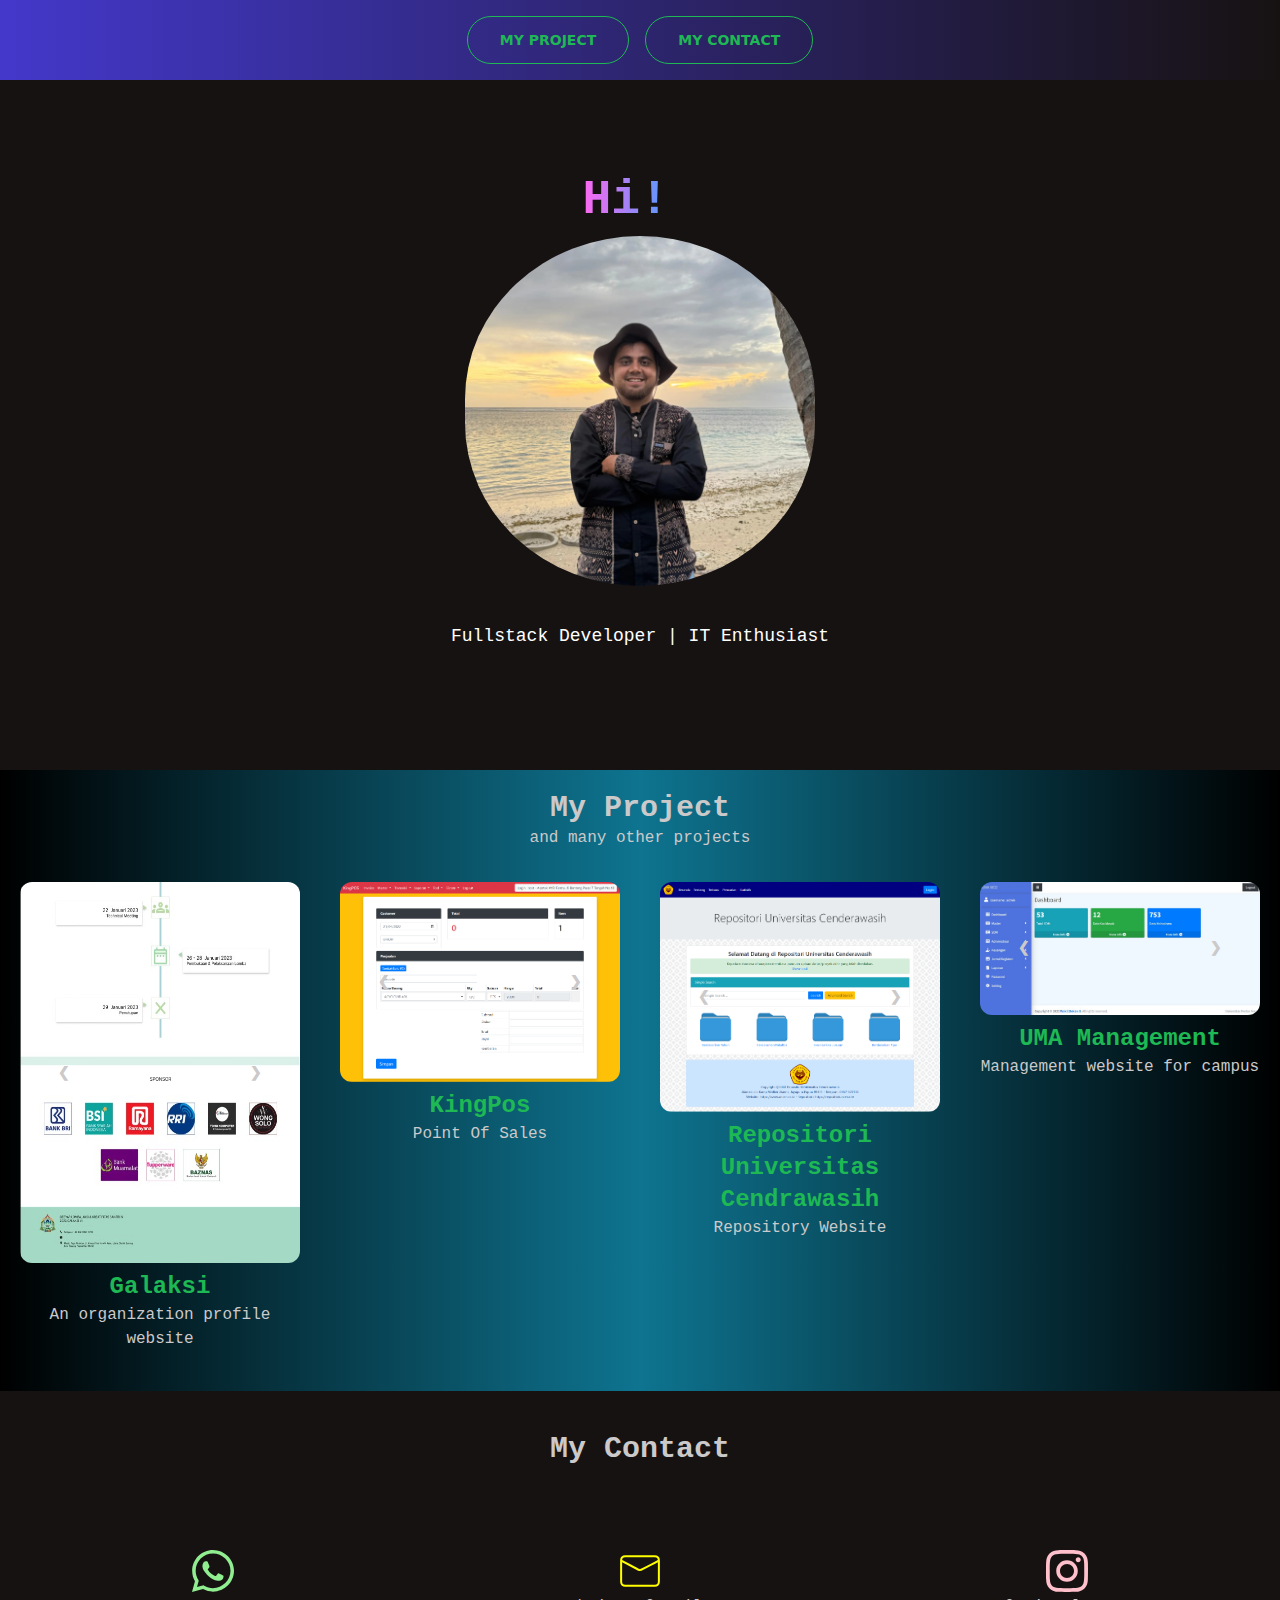
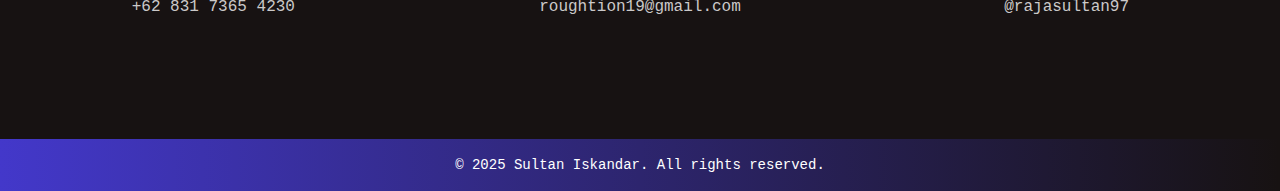
==== commit eeda1f7b: "update-btn" ====
--- a/index.html
+++ b/index.html
@@ -1 +1 @@
-<!DOCTYPE html><html lang="en"><head><meta charSet="utf-8"/><meta name="viewport" content="width=device-width, initial-scale=1"/><link rel="stylesheet" href="/_next/static/css/32208cc5d472f166.css" data-precedence="next"/><link rel="preload" as="script" fetchPriority="low" href="/_next/static/chunks/webpack-2fdd60e345297184.js"/><script src="/_next/static/chunks/4bd1b696-a9c5a4ce0592c82c.js" async=""></script><script src="/_next/static/chunks/517-caa38c541664e1f3.js" async=""></script><script src="/_next/static/chunks/main-app-e8e154f43fec86ab.js" async=""></script><script src="/_next/static/chunks/8e1d74a4-aa9d93304ec16067.js" async=""></script><script src="/_next/static/chunks/e34aaff9-0f5b867dd50c3ed3.js" async=""></script><script src="/_next/static/chunks/139-827264ae6314d93e.js" async=""></script><script src="/_next/static/chunks/app/page-a073655d3097ce6c.js" async=""></script><title>Sultan Iskandar Portofolio</title><meta name="description" content="Website portofolio sultan iskandar"/><link rel="icon" href="/favicon.ico" type="image/x-icon" sizes="16x16"/><script src="/_next/static/chunks/polyfills-42372ed130431b0a.js" noModule=""></script></head><body class="__variable_4d318d __variable_ea5f4b antialiased" data-theme="forest"><div class="font-mono"><div class="min-h-screen"><div class="navbar bg-gradient-to-r from-indigo-700"><ul class="menu menu-horizontal px-1 mx-auto"><li class="btn btn-ghost mr-2"><a href="#project">Project</a></li><li class="btn btn-ghost mr-2"><a href="#contact">Contact</a></li></ul></div><div class="hero text-white py-20"><div class="hero-content text-center"><div class="grid md:grid-cols-12"><div class="col-start-1 col-end-13"><h1 class="text-5xl font-bold "><span style="-webkit-background-clip:text;-webkit-text-fill-color:transparent;-webkit-box-decoration-break:clone;background-image:linear-gradient(to left, #17acff ,#ff68f0)"><span></span><span style="color:inherit" class="styles-module_blinkingCursor__yugAC styles-module_blinking__9VXRT">|</span></span></h1><img alt="Portofolio Sultan Iskandar" loading="lazy" width="350" height="350" decoding="async" data-nimg="1" class="rounded-full mx-auto py-3" style="color:transparent" srcSet="https://97sultan.github.io//_next/static/media/profil3.b85906b4.jpg 1x, https://97sultan.github.io//_next/static/media/profil3.b85906b4.jpg 2x" src="https://97sultan.github.io//_next/static/media/profil3.b85906b4.jpg"/><p class="py-6 text-lg">Fullstack Developer | IT Enthusiast</p></div></div></div></div><div class="bg-black p-5 bg-gradient-to-r from-black via-cyan-700" id="project"><h1 class="text-3xl font-bold text-center">My Project</h1><div class="text-center mb-8">and many other projects</div><div class="container grid md:grid-cols-4 gap-10 text-center"><div class="rounded-xl"><div class="carousel w-full"><div id="slide1" class="carousel-item relative w-full"><img alt="Portofolio Sultan Iskandar" loading="lazy" width="200" height="300" decoding="async" data-nimg="1" class="w-full rounded-xl" style="color:transparent" srcSet="https://97sultan.github.io//Portofolio/Galaksi/galaksi2.jpg 1x, https://97sultan.github.io//Portofolio/Galaksi/galaksi2.jpg 2x" src="https://97sultan.github.io//Portofolio/Galaksi/galaksi2.jpg"/><div class="absolute left-5 right-5 top-1/2 flex -translate-y-1/2 transform justify-between"><a href="#slide4" class="btn btn-circle btn-ghost">❮</a><a href="#slide2" class="btn btn-circle btn-ghost">❯</a></div></div><div id="slide2" class="carousel-item relative w-full"><img alt="Portofolio Sultan Iskandar" loading="lazy" width="200" height="300" decoding="async" data-nimg="1" class="w-full rounded-xl" style="color:transparent" srcSet="https://97sultan.github.io//_next/static/media/galaksi1.823c9ce4.jpg 1x, https://97sultan.github.io//_next/static/media/galaksi1.823c9ce4.jpg 2x" src="https://97sultan.github.io//_next/static/media/galaksi1.823c9ce4.jpg"/><div class="absolute left-5 right-5 top-1/2 flex -translate-y-1/2 transform justify-between"><a href="#slide1" class="btn btn-circle btn-ghost">❮</a><a href="#slide3" class="btn btn-circle btn-ghost">❯</a></div></div></div><div class="text-center mb-5"><h1 class="text-2xl font-bold text-primary">Galaksi</h1><div>An organization profile website</div></div></div><div class="rounded-xl"><div class="carousel w-full"><div id="slide1" class="carousel-item relative w-full"><img alt="Portofolio Sultan Iskandar" loading="lazy" width="200" height="300" decoding="async" data-nimg="1" class="w-full rounded-xl" style="color:transparent" srcSet="https://97sultan.github.io//Portofolio/KingPos/kingpos2.png 1x, https://97sultan.github.io//Portofolio/KingPos/kingpos2.png 2x" src="https://97sultan.github.io//Portofolio/KingPos/kingpos2.png"/><div class="absolute left-5 right-5 top-1/2 flex -translate-y-1/2 transform justify-between"><a href="#slide4" class="btn btn-circle btn-ghost">❮</a><a href="#slide2" class="btn btn-circle btn-ghost">❯</a></div></div><div id="slide2" class="carousel-item relative w-full"><img alt="Portofolio Sultan Iskandar" loading="lazy" width="200" height="300" decoding="async" data-nimg="1" class="w-full rounded-xl" style="color:transparent" srcSet="https://97sultan.github.io//Portofolio/KingPos/kingpos3.png 1x, https://97sultan.github.io//Portofolio/KingPos/kingpos3.png 2x" src="https://97sultan.github.io//Portofolio/KingPos/kingpos3.png"/><div class="absolute left-5 right-5 top-1/2 flex -translate-y-1/2 transform justify-between"><a href="#slide1" class="btn btn-circle btn-ghost">❮</a><a href="#slide3" class="btn btn-circle btn-ghost">❯</a></div></div></div><div class="text-center mb-5"><h1 class="text-2xl font-bold text-primary">KingPos</h1><div>Point Of Sales</div></div></div><div class="rounded-xl"><div class="carousel w-full"><div id="slide1" class="carousel-item relative w-full"><img alt="Portofolio Sultan Iskandar" loading="lazy" width="200" height="300" decoding="async" data-nimg="1" class="w-full rounded-xl" style="color:transparent" srcSet="https://97sultan.github.io//Portofolio/Repositori Uncen/1.png 1x, https://97sultan.github.io//Portofolio/Repositori Uncen/1.png 2x" src="https://97sultan.github.io//Portofolio/Repositori Uncen/1.png"/><div class="absolute left-5 right-5 top-1/2 flex -translate-y-1/2 transform justify-between"><a href="#slide4" class="btn btn-circle btn-ghost">❮</a><a href="#slide2" class="btn btn-circle btn-ghost">❯</a></div></div><div id="slide2" class="carousel-item relative w-full"><img alt="Portofolio Sultan Iskandar" loading="lazy" width="200" height="300" decoding="async" data-nimg="1" class="w-full rounded-xl" style="color:transparent" srcSet="https://97sultan.github.io//Portofolio/Repositori Uncen/2.png 1x, https://97sultan.github.io//Portofolio/Repositori Uncen/2.png 2x" src="https://97sultan.github.io//Portofolio/Repositori Uncen/2.png"/><div class="absolute left-5 right-5 top-1/2 flex -translate-y-1/2 transform justify-between"><a href="#slide1" class="btn btn-circle btn-ghost">❮</a><a href="#slide3" class="btn btn-circle btn-ghost">❯</a></div></div></div><div class="text-center mb-5"><h1 class="text-2xl font-bold text-primary">Repositori Universitas Cendrawasih</h1><div>Repository Website</div></div></div><div class="rounded-xl"><div class="carousel w-full"><div id="slide1" class="carousel-item relative w-full"><img alt="Portofolio Sultan Iskandar" loading="lazy" width="150" height="200" decoding="async" data-nimg="1" class="w-full rounded-xl" style="color:transparent" srcSet="https://97sultan.github.io//Portofolio/WD2/wd2.jpg 1x, https://97sultan.github.io//Portofolio/WD2/wd2.jpg 2x" src="https://97sultan.github.io//Portofolio/WD2/wd2.jpg"/><div class="absolute left-5 right-5 top-1/2 flex -translate-y-1/2 transform justify-between"><a href="#slide4" class="btn btn-circle btn-ghost">❮</a><a href="#slide2" class="btn btn-circle btn-ghost">❯</a></div></div><div id="slide2" class="carousel-item relative w-full"><img alt="Portofolio Sultan Iskandar" loading="lazy" width="150" height="150" decoding="async" data-nimg="1" class="rounded-xl" style="color:transparent" srcSet="https://97sultan.github.io//Portofolio/WD2/wd3.png 1x, https://97sultan.github.io//Portofolio/WD2/wd3.png 2x" src="https://97sultan.github.io//Portofolio/WD2/wd3.png"/><div class="absolute left-5 right-5 top-1/2 flex -translate-y-1/2 transform justify-between"><a href="#slide1" class="btn btn-circle btn-ghost">❮</a><a href="#slide3" class="btn btn-circle btn-ghost">❯</a></div></div></div><div class="text-center mb-5"><h1 class="text-2xl font-bold text-primary">UMA Management</h1><div>Management website for campus</div></div></div></div></div><section class="px-6 py-10 mb-20" id="contact"><h2 class="text-3xl font-bold text-center mb-8">My Contact</h2><div class="container mt-20"><div class="grid justify-items-center md:grid-cols-4 gap-5"><div><a href="https://wa.me/+6283173654230" target="_blank"><svg stroke="currentColor" fill="currentColor" stroke-width="0" viewBox="0 0 448 512" color="lightgreen" style="color:lightgreen;margin:0 auto" height="3em" width="3em" xmlns="http://www.w3.org/2000/svg"><path d="M380.9 97.1C339 55.1 283.2 32 223.9 32c-122.4 0-222 99.6-222 222 0 39.1 10.2 77.3 29.6 111L0 480l117.7-30.9c32.4 17.7 68.9 27 106.1 27h.1c122.3 0 224.1-99.6 224.1-222 0-59.3-25.2-115-67.1-157zm-157 341.6c-33.2 0-65.7-8.9-94-25.7l-6.7-4-69.8 18.3L72 359.2l-4.4-7c-18.5-29.4-28.2-63.3-28.2-98.2 0-101.7 82.8-184.5 184.6-184.5 49.3 0 95.6 19.2 130.4 54.1 34.8 34.9 56.2 81.2 56.1 130.5 0 101.8-84.9 184.6-186.6 184.6zm101.2-138.2c-5.5-2.8-32.8-16.2-37.9-18-5.1-1.9-8.8-2.8-12.5 2.8-3.7 5.6-14.3 18-17.6 21.8-3.2 3.7-6.5 4.2-12 1.4-32.6-16.3-54-29.1-75.5-66-5.7-9.8 5.7-9.1 16.3-30.3 1.8-3.7.9-6.9-.5-9.7-1.4-2.8-12.5-30.1-17.1-41.2-4.5-10.8-9.1-9.3-12.5-9.5-3.2-.2-6.9-.2-10.6-.2-3.7 0-9.7 1.4-14.8 6.9-5.1 5.6-19.4 19-19.4 46.3 0 27.3 19.9 53.7 22.6 57.4 2.8 3.7 39.1 59.7 94.8 83.8 35.2 15.2 49 16.5 66.6 13.9 10.7-1.6 32.8-13.4 37.4-26.4 4.6-13 4.6-24.1 3.2-26.4-1.3-2.5-5-3.9-10.5-6.6z"></path></svg> +62 831 7365 4230</a></div><div><svg stroke="currentColor" fill="currentColor" stroke-width="0" viewBox="0 0 24 24" color="yellow" style="color:yellow;margin:0 auto" height="3em" width="3em" xmlns="http://www.w3.org/2000/svg"><g id="Mail"><path d="M19.435,4.065H4.565a2.5,2.5,0,0,0-2.5,2.5v10.87a2.5,2.5,0,0,0,2.5,2.5h14.87a2.5,2.5,0,0,0,2.5-2.5V6.565A2.5,2.5,0,0,0,19.435,4.065Zm-14.87,1h14.87a1.489,1.489,0,0,1,1.49,1.39c-2.47,1.32-4.95,2.63-7.43,3.95a6.172,6.172,0,0,1-1.06.53,2.083,2.083,0,0,1-1.67-.39c-1.42-.75-2.84-1.51-4.25-2.26-1.14-.6-2.3-1.21-3.44-1.82A1.491,1.491,0,0,1,4.565,5.065Zm16.37,12.37a1.5,1.5,0,0,1-1.5,1.5H4.565a1.5,1.5,0,0,1-1.5-1.5V7.6c2.36,1.24,4.71,2.5,7.07,3.75a5.622,5.622,0,0,0,1.35.6,2.872,2.872,0,0,0,2-.41c1.45-.76,2.89-1.53,4.34-2.29,1.04-.56,2.07-1.1,3.11-1.65Z"></path></g></svg> roughtion19@gmail.com</div><div><svg stroke="currentColor" fill="currentColor" stroke-width="0" viewBox="0 0 448 512" color="pink" style="color:pink;margin:0 auto" height="3em" width="3em" xmlns="http://www.w3.org/2000/svg"><path d="M224.1 141c-63.6 0-114.9 51.3-114.9 114.9s51.3 114.9 114.9 114.9S339 319.5 339 255.9 287.7 141 224.1 141zm0 189.6c-41.1 0-74.7-33.5-74.7-74.7s33.5-74.7 74.7-74.7 74.7 33.5 74.7 74.7-33.6 74.7-74.7 74.7zm146.4-194.3c0 14.9-12 26.8-26.8 26.8-14.9 0-26.8-12-26.8-26.8s12-26.8 26.8-26.8 26.8 12 26.8 26.8zm76.1 27.2c-1.7-35.9-9.9-67.7-36.2-93.9-26.2-26.2-58-34.4-93.9-36.2-37-2.1-147.9-2.1-184.9 0-35.8 1.7-67.6 9.9-93.9 36.1s-34.4 58-36.2 93.9c-2.1 37-2.1 147.9 0 184.9 1.7 35.9 9.9 67.7 36.2 93.9s58 34.4 93.9 36.2c37 2.1 147.9 2.1 184.9 0 35.9-1.7 67.7-9.9 93.9-36.2 26.2-26.2 34.4-58 36.2-93.9 2.1-37 2.1-147.8 0-184.8zM398.8 388c-7.8 19.6-22.9 34.7-42.6 42.6-29.5 11.7-99.5 9-132.1 9s-102.7 2.6-132.1-9c-19.6-7.8-34.7-22.9-42.6-42.6-11.7-29.5-9-99.5-9-132.1s-2.6-102.7 9-132.1c7.8-19.6 22.9-34.7 42.6-42.6 29.5-11.7 99.5-9 132.1-9s102.7-2.6 132.1 9c19.6 7.8 34.7 22.9 42.6 42.6 11.7 29.5 9 99.5 9 132.1s2.7 102.7-9 132.1z"></path></svg> @rajasultan97</div></div></div></section><footer class="footer bg-gradient-to-r from-indigo-700 text-white py-4"><div class="mx-auto">© 2025 Sultan Iskandar. All rights reserved.</div></footer></div></div><script src="/_next/static/chunks/webpack-2fdd60e345297184.js" async=""></script><script>(self.__next_f=self.__next_f||[]).push([0])</script><script>self.__next_f.push([1,"1:\"$Sreact.fragment\"\n2:I[5244,[],\"\"]\n3:I[3866,[],\"\"]\n4:I[7033,[],\"ClientPageRoot\"]\n5:I[9091,[\"711\",\"static/chunks/8e1d74a4-aa9d93304ec16067.js\",\"520\",\"static/chunks/e34aaff9-0f5b867dd50c3ed3.js\",\"139\",\"static/chunks/139-827264ae6314d93e.js\",\"974\",\"static/chunks/app/page-a073655d3097ce6c.js\"],\"default\"]\n8:I[6213,[],\"OutletBoundary\"]\na:I[6213,[],\"MetadataBoundary\"]\nc:I[6213,[],\"ViewportBoundary\"]\ne:I[4835,[],\"\"]\n:HL[\"/_next/static/css/32208cc5d472f166.css\",\"style\"]\n"])</script><script>self.__next_f.push([1,"0:{\"P\":null,\"b\":\"Dooi9fKvOAYqXAkbSiJNj\",\"p\":\"\",\"c\":[\"\",\"\"],\"i\":false,\"f\":[[[\"\",{\"children\":[\"__PAGE__\",{}]},\"$undefined\",\"$undefined\",true],[\"\",[\"$\",\"$1\",\"c\",{\"children\":[[[\"$\",\"link\",\"0\",{\"rel\":\"stylesheet\",\"href\":\"/_next/static/css/32208cc5d472f166.css\",\"precedence\":\"next\",\"crossOrigin\":\"$undefined\",\"nonce\":\"$undefined\"}]],[\"$\",\"html\",null,{\"lang\":\"en\",\"children\":[\"$\",\"body\",null,{\"className\":\"__variable_4d318d __variable_ea5f4b antialiased\",\"data-theme\":\"forest\",\"children\":[\"$\",\"div\",null,{\"className\":\"font-mono\",\"children\":[\"$\",\"$L2\",null,{\"parallelRouterKey\":\"children\",\"segmentPath\":[\"children\"],\"error\":\"$undefined\",\"errorStyles\":\"$undefined\",\"errorScripts\":\"$undefined\",\"template\":[\"$\",\"$L3\",null,{}],\"templateStyles\":\"$undefined\",\"templateScripts\":\"$undefined\",\"notFound\":[[],[[\"$\",\"title\",null,{\"children\":\"404: This page could not be found.\"}],[\"$\",\"div\",null,{\"style\":{\"fontFamily\":\"system-ui,\\\"Segoe UI\\\",Roboto,Helvetica,Arial,sans-serif,\\\"Apple Color Emoji\\\",\\\"Segoe UI Emoji\\\"\",\"height\":\"100vh\",\"textAlign\":\"center\",\"display\":\"flex\",\"flexDirection\":\"column\",\"alignItems\":\"center\",\"justifyContent\":\"center\"},\"children\":[\"$\",\"div\",null,{\"children\":[[\"$\",\"style\",null,{\"dangerouslySetInnerHTML\":{\"__html\":\"body{color:#000;background:#fff;margin:0}.next-error-h1{border-right:1px solid rgba(0,0,0,.3)}@media (prefers-color-scheme:dark){body{color:#fff;background:#000}.next-error-h1{border-right:1px solid rgba(255,255,255,.3)}}\"}}],[\"$\",\"h1\",null,{\"className\":\"next-error-h1\",\"style\":{\"display\":\"inline-block\",\"margin\":\"0 20px 0 0\",\"padding\":\"0 23px 0 0\",\"fontSize\":24,\"fontWeight\":500,\"verticalAlign\":\"top\",\"lineHeight\":\"49px\"},\"children\":404}],[\"$\",\"div\",null,{\"style\":{\"display\":\"inline-block\"},\"children\":[\"$\",\"h2\",null,{\"style\":{\"fontSize\":14,\"fontWeight\":400,\"lineHeight\":\"49px\",\"margin\":0},\"children\":\"This page could not be found.\"}]}]]}]}]]],\"forbidden\":\"$undefined\",\"unauthorized\":\"$undefined\"}]}]}]}]]}],{\"children\":[\"__PAGE__\",[\"$\",\"$1\",\"c\",{\"children\":[[\"$\",\"$L4\",null,{\"Component\":\"$5\",\"searchParams\":{},\"params\":{},\"promises\":[\"$@6\",\"$@7\"]}],null,[\"$\",\"$L8\",null,{\"children\":\"$L9\"}]]}],{},null,false]},null,false],[\"$\",\"$1\",\"h\",{\"children\":[null,[\"$\",\"$1\",\"SwF0e4Aysf4w50S9shiIZ\",{\"children\":[[\"$\",\"$La\",null,{\"children\":\"$Lb\"}],[\"$\",\"$Lc\",null,{\"children\":\"$Ld\"}],null]}]]}],false]],\"m\":\"$undefined\",\"G\":[\"$e\",\"$undefined\"],\"s\":false,\"S\":true}\n"])</script><script>self.__next_f.push([1,"6:{}\n7:{}\n"])</script><script>self.__next_f.push([1,"d:[[\"$\",\"meta\",\"0\",{\"name\":\"viewport\",\"content\":\"width=device-width, initial-scale=1\"}]]\nb:[[\"$\",\"meta\",\"0\",{\"charSet\":\"utf-8\"}],[\"$\",\"title\",\"1\",{\"children\":\"Sultan Iskandar Portofolio\"}],[\"$\",\"meta\",\"2\",{\"name\":\"description\",\"content\":\"Website portofolio sultan iskandar\"}],[\"$\",\"link\",\"3\",{\"rel\":\"icon\",\"href\":\"/favicon.ico\",\"type\":\"image/x-icon\",\"sizes\":\"16x16\"}]]\n"])</script><script>self.__next_f.push([1,"9:null\n"])</script></body></html>+<!DOCTYPE html><html lang="en"><head><meta charSet="utf-8"/><meta name="viewport" content="width=device-width, initial-scale=1"/><link rel="stylesheet" href="/_next/static/css/5502a0206635ba2f.css" data-precedence="next"/><link rel="preload" as="script" fetchPriority="low" href="/_next/static/chunks/webpack-2fdd60e345297184.js"/><script src="/_next/static/chunks/4bd1b696-a9c5a4ce0592c82c.js" async=""></script><script src="/_next/static/chunks/517-caa38c541664e1f3.js" async=""></script><script src="/_next/static/chunks/main-app-e8e154f43fec86ab.js" async=""></script><script src="/_next/static/chunks/8e1d74a4-aa9d93304ec16067.js" async=""></script><script src="/_next/static/chunks/e34aaff9-0f5b867dd50c3ed3.js" async=""></script><script src="/_next/static/chunks/139-827264ae6314d93e.js" async=""></script><script src="/_next/static/chunks/app/page-f59d81f3cd2997a3.js" async=""></script><title>Sultan Iskandar Portofolio</title><meta name="description" content="Website portofolio sultan iskandar"/><link rel="icon" href="/favicon.ico" type="image/x-icon" sizes="16x16"/><script src="/_next/static/chunks/polyfills-42372ed130431b0a.js" noModule=""></script></head><body class="__variable_4d318d __variable_ea5f4b antialiased" data-theme="forest"><div class="font-mono"><div class="min-h-screen"><div class="navbar bg-gradient-to-r from-indigo-700"><ul class="menu menu-horizontal px-1 mx-auto"><li class="btn btn-outline btn-primary mr-4 font-bold font-sans"><a href="#project">MY PROJECT</a></li><li class="btn btn-outline btn-primary font-bold font-sans"><a href="#contact">MY CONTACT</a></li></ul></div><div class="hero text-white py-20"><div class="hero-content text-center"><div class="grid md:grid-cols-12"><div class="col-start-1 col-end-13"><h1 class="text-5xl font-bold "><span style="-webkit-background-clip:text;-webkit-text-fill-color:transparent;-webkit-box-decoration-break:clone;background-image:linear-gradient(to left, #17acff ,#ff68f0)"><span></span><span style="color:inherit" class="styles-module_blinkingCursor__yugAC styles-module_blinking__9VXRT">|</span></span></h1><img alt="Portofolio Sultan Iskandar" loading="lazy" width="350" height="350" decoding="async" data-nimg="1" class="rounded-full mx-auto py-3" style="color:transparent" srcSet="https://97sultan.github.io//_next/static/media/profil3.b85906b4.jpg 1x, https://97sultan.github.io//_next/static/media/profil3.b85906b4.jpg 2x" src="https://97sultan.github.io//_next/static/media/profil3.b85906b4.jpg"/><p class="py-6 text-lg">Fullstack Developer | IT Enthusiast</p></div></div></div></div><div class="bg-black p-5 bg-gradient-to-r from-black via-cyan-700" id="project"><h1 class="text-3xl font-bold text-center">My Project</h1><div class="text-center mb-8">and many other projects</div><div class="container grid md:grid-cols-4 gap-10 text-center"><div class="rounded-xl"><div class="carousel w-full"><div id="slide1" class="carousel-item relative w-full"><img alt="Portofolio Sultan Iskandar" loading="lazy" width="200" height="300" decoding="async" data-nimg="1" class="w-full rounded-xl" style="color:transparent" srcSet="https://97sultan.github.io//Portofolio/Galaksi/galaksi2.jpg 1x, https://97sultan.github.io//Portofolio/Galaksi/galaksi2.jpg 2x" src="https://97sultan.github.io//Portofolio/Galaksi/galaksi2.jpg"/><div class="absolute left-5 right-5 top-1/2 flex -translate-y-1/2 transform justify-between"><a href="#slide4" class="btn btn-circle btn-ghost">❮</a><a href="#slide2" class="btn btn-circle btn-ghost">❯</a></div></div><div id="slide2" class="carousel-item relative w-full"><img alt="Portofolio Sultan Iskandar" loading="lazy" width="200" height="300" decoding="async" data-nimg="1" class="w-full rounded-xl" style="color:transparent" srcSet="https://97sultan.github.io//_next/static/media/galaksi1.823c9ce4.jpg 1x, https://97sultan.github.io//_next/static/media/galaksi1.823c9ce4.jpg 2x" src="https://97sultan.github.io//_next/static/media/galaksi1.823c9ce4.jpg"/><div class="absolute left-5 right-5 top-1/2 flex -translate-y-1/2 transform justify-between"><a href="#slide1" class="btn btn-circle btn-ghost">❮</a><a href="#slide3" class="btn btn-circle btn-ghost">❯</a></div></div></div><div class="text-center mb-5"><h1 class="text-2xl font-bold text-primary">Galaksi</h1><div>An organization profile website</div></div></div><div class="rounded-xl"><div class="carousel w-full"><div id="slide1" class="carousel-item relative w-full"><img alt="Portofolio Sultan Iskandar" loading="lazy" width="200" height="300" decoding="async" data-nimg="1" class="w-full rounded-xl" style="color:transparent" srcSet="https://97sultan.github.io//Portofolio/KingPos/kingpos2.png 1x, https://97sultan.github.io//Portofolio/KingPos/kingpos2.png 2x" src="https://97sultan.github.io//Portofolio/KingPos/kingpos2.png"/><div class="absolute left-5 right-5 top-1/2 flex -translate-y-1/2 transform justify-between"><a href="#slide4" class="btn btn-circle btn-ghost">❮</a><a href="#slide2" class="btn btn-circle btn-ghost">❯</a></div></div><div id="slide2" class="carousel-item relative w-full"><img alt="Portofolio Sultan Iskandar" loading="lazy" width="200" height="300" decoding="async" data-nimg="1" class="w-full rounded-xl" style="color:transparent" srcSet="https://97sultan.github.io//Portofolio/KingPos/kingpos3.png 1x, https://97sultan.github.io//Portofolio/KingPos/kingpos3.png 2x" src="https://97sultan.github.io//Portofolio/KingPos/kingpos3.png"/><div class="absolute left-5 right-5 top-1/2 flex -translate-y-1/2 transform justify-between"><a href="#slide1" class="btn btn-circle btn-ghost">❮</a><a href="#slide3" class="btn btn-circle btn-ghost">❯</a></div></div></div><div class="text-center mb-5"><h1 class="text-2xl font-bold text-primary">KingPos</h1><div>Point Of Sales</div></div></div><div class="rounded-xl"><div class="carousel w-full"><div id="slide1" class="carousel-item relative w-full"><img alt="Portofolio Sultan Iskandar" loading="lazy" width="200" height="300" decoding="async" data-nimg="1" class="w-full rounded-xl" style="color:transparent" srcSet="https://97sultan.github.io//Portofolio/Repositori Uncen/1.png 1x, https://97sultan.github.io//Portofolio/Repositori Uncen/1.png 2x" src="https://97sultan.github.io//Portofolio/Repositori Uncen/1.png"/><div class="absolute left-5 right-5 top-1/2 flex -translate-y-1/2 transform justify-between"><a href="#slide4" class="btn btn-circle btn-ghost">❮</a><a href="#slide2" class="btn btn-circle btn-ghost">❯</a></div></div><div id="slide2" class="carousel-item relative w-full"><img alt="Portofolio Sultan Iskandar" loading="lazy" width="200" height="300" decoding="async" data-nimg="1" class="w-full rounded-xl" style="color:transparent" srcSet="https://97sultan.github.io//Portofolio/Repositori Uncen/2.png 1x, https://97sultan.github.io//Portofolio/Repositori Uncen/2.png 2x" src="https://97sultan.github.io//Portofolio/Repositori Uncen/2.png"/><div class="absolute left-5 right-5 top-1/2 flex -translate-y-1/2 transform justify-between"><a href="#slide1" class="btn btn-circle btn-ghost">❮</a><a href="#slide3" class="btn btn-circle btn-ghost">❯</a></div></div></div><div class="text-center mb-5"><h1 class="text-2xl font-bold text-primary">Repositori Universitas Cendrawasih</h1><div>Repository Website</div></div></div><div class="rounded-xl"><div class="carousel w-full"><div id="slide1" class="carousel-item relative w-full"><img alt="Portofolio Sultan Iskandar" loading="lazy" width="150" height="200" decoding="async" data-nimg="1" class="w-full rounded-xl" style="color:transparent" srcSet="https://97sultan.github.io//Portofolio/WD2/wd2.jpg 1x, https://97sultan.github.io//Portofolio/WD2/wd2.jpg 2x" src="https://97sultan.github.io//Portofolio/WD2/wd2.jpg"/><div class="absolute left-5 right-5 top-1/2 flex -translate-y-1/2 transform justify-between"><a href="#slide4" class="btn btn-circle btn-ghost">❮</a><a href="#slide2" class="btn btn-circle btn-ghost">❯</a></div></div><div id="slide2" class="carousel-item relative w-full"><img alt="Portofolio Sultan Iskandar" loading="lazy" width="150" height="150" decoding="async" data-nimg="1" class="rounded-xl" style="color:transparent" srcSet="https://97sultan.github.io//Portofolio/WD2/wd3.png 1x, https://97sultan.github.io//Portofolio/WD2/wd3.png 2x" src="https://97sultan.github.io//Portofolio/WD2/wd3.png"/><div class="absolute left-5 right-5 top-1/2 flex -translate-y-1/2 transform justify-between"><a href="#slide1" class="btn btn-circle btn-ghost">❮</a><a href="#slide3" class="btn btn-circle btn-ghost">❯</a></div></div></div><div class="text-center mb-5"><h1 class="text-2xl font-bold text-primary">UMA Management</h1><div>Management website for campus</div></div></div></div></div><section class="py-10 mb-20" id="contact"><h2 class="text-3xl font-bold text-center mb-8">My Contact</h2><div class="container mt-20 text-center mx-auto"><div class="grid justify-items-center md:grid-cols-3"><div><a href="https://wa.me/+6283173654230" target="_blank"><svg stroke="currentColor" fill="currentColor" stroke-width="0" viewBox="0 0 448 512" color="lightgreen" style="color:lightgreen;margin:0 auto" height="3em" width="3em" xmlns="http://www.w3.org/2000/svg"><path d="M380.9 97.1C339 55.1 283.2 32 223.9 32c-122.4 0-222 99.6-222 222 0 39.1 10.2 77.3 29.6 111L0 480l117.7-30.9c32.4 17.7 68.9 27 106.1 27h.1c122.3 0 224.1-99.6 224.1-222 0-59.3-25.2-115-67.1-157zm-157 341.6c-33.2 0-65.7-8.9-94-25.7l-6.7-4-69.8 18.3L72 359.2l-4.4-7c-18.5-29.4-28.2-63.3-28.2-98.2 0-101.7 82.8-184.5 184.6-184.5 49.3 0 95.6 19.2 130.4 54.1 34.8 34.9 56.2 81.2 56.1 130.5 0 101.8-84.9 184.6-186.6 184.6zm101.2-138.2c-5.5-2.8-32.8-16.2-37.9-18-5.1-1.9-8.8-2.8-12.5 2.8-3.7 5.6-14.3 18-17.6 21.8-3.2 3.7-6.5 4.2-12 1.4-32.6-16.3-54-29.1-75.5-66-5.7-9.8 5.7-9.1 16.3-30.3 1.8-3.7.9-6.9-.5-9.7-1.4-2.8-12.5-30.1-17.1-41.2-4.5-10.8-9.1-9.3-12.5-9.5-3.2-.2-6.9-.2-10.6-.2-3.7 0-9.7 1.4-14.8 6.9-5.1 5.6-19.4 19-19.4 46.3 0 27.3 19.9 53.7 22.6 57.4 2.8 3.7 39.1 59.7 94.8 83.8 35.2 15.2 49 16.5 66.6 13.9 10.7-1.6 32.8-13.4 37.4-26.4 4.6-13 4.6-24.1 3.2-26.4-1.3-2.5-5-3.9-10.5-6.6z"></path></svg> +62 831 7365 4230</a></div><div><svg stroke="currentColor" fill="currentColor" stroke-width="0" viewBox="0 0 24 24" color="yellow" style="color:yellow;margin:0 auto" height="3em" width="3em" xmlns="http://www.w3.org/2000/svg"><g id="Mail"><path d="M19.435,4.065H4.565a2.5,2.5,0,0,0-2.5,2.5v10.87a2.5,2.5,0,0,0,2.5,2.5h14.87a2.5,2.5,0,0,0,2.5-2.5V6.565A2.5,2.5,0,0,0,19.435,4.065Zm-14.87,1h14.87a1.489,1.489,0,0,1,1.49,1.39c-2.47,1.32-4.95,2.63-7.43,3.95a6.172,6.172,0,0,1-1.06.53,2.083,2.083,0,0,1-1.67-.39c-1.42-.75-2.84-1.51-4.25-2.26-1.14-.6-2.3-1.21-3.44-1.82A1.491,1.491,0,0,1,4.565,5.065Zm16.37,12.37a1.5,1.5,0,0,1-1.5,1.5H4.565a1.5,1.5,0,0,1-1.5-1.5V7.6c2.36,1.24,4.71,2.5,7.07,3.75a5.622,5.622,0,0,0,1.35.6,2.872,2.872,0,0,0,2-.41c1.45-.76,2.89-1.53,4.34-2.29,1.04-.56,2.07-1.1,3.11-1.65Z"></path></g></svg> roughtion19@gmail.com</div><div><svg stroke="currentColor" fill="currentColor" stroke-width="0" viewBox="0 0 448 512" color="pink" style="color:pink;margin:0 auto" height="3em" width="3em" xmlns="http://www.w3.org/2000/svg"><path d="M224.1 141c-63.6 0-114.9 51.3-114.9 114.9s51.3 114.9 114.9 114.9S339 319.5 339 255.9 287.7 141 224.1 141zm0 189.6c-41.1 0-74.7-33.5-74.7-74.7s33.5-74.7 74.7-74.7 74.7 33.5 74.7 74.7-33.6 74.7-74.7 74.7zm146.4-194.3c0 14.9-12 26.8-26.8 26.8-14.9 0-26.8-12-26.8-26.8s12-26.8 26.8-26.8 26.8 12 26.8 26.8zm76.1 27.2c-1.7-35.9-9.9-67.7-36.2-93.9-26.2-26.2-58-34.4-93.9-36.2-37-2.1-147.9-2.1-184.9 0-35.8 1.7-67.6 9.9-93.9 36.1s-34.4 58-36.2 93.9c-2.1 37-2.1 147.9 0 184.9 1.7 35.9 9.9 67.7 36.2 93.9s58 34.4 93.9 36.2c37 2.1 147.9 2.1 184.9 0 35.9-1.7 67.7-9.9 93.9-36.2 26.2-26.2 34.4-58 36.2-93.9 2.1-37 2.1-147.8 0-184.8zM398.8 388c-7.8 19.6-22.9 34.7-42.6 42.6-29.5 11.7-99.5 9-132.1 9s-102.7 2.6-132.1-9c-19.6-7.8-34.7-22.9-42.6-42.6-11.7-29.5-9-99.5-9-132.1s-2.6-102.7 9-132.1c7.8-19.6 22.9-34.7 42.6-42.6 29.5-11.7 99.5-9 132.1-9s102.7-2.6 132.1 9c19.6 7.8 34.7 22.9 42.6 42.6 11.7 29.5 9 99.5 9 132.1s2.7 102.7-9 132.1z"></path></svg> @rajasultan97</div></div></div></section><footer class="footer bg-gradient-to-r from-indigo-700 text-white py-4 px-3"><div class="mx-auto">© 2025 Sultan Iskandar. All rights reserved.</div></footer></div></div><script src="/_next/static/chunks/webpack-2fdd60e345297184.js" async=""></script><script>(self.__next_f=self.__next_f||[]).push([0])</script><script>self.__next_f.push([1,"1:\"$Sreact.fragment\"\n2:I[5244,[],\"\"]\n3:I[3866,[],\"\"]\n4:I[7033,[],\"ClientPageRoot\"]\n5:I[9091,[\"711\",\"static/chunks/8e1d74a4-aa9d93304ec16067.js\",\"520\",\"static/chunks/e34aaff9-0f5b867dd50c3ed3.js\",\"139\",\"static/chunks/139-827264ae6314d93e.js\",\"974\",\"static/chunks/app/page-f59d81f3cd2997a3.js\"],\"default\"]\n8:I[6213,[],\"OutletBoundary\"]\na:I[6213,[],\"MetadataBoundary\"]\nc:I[6213,[],\"ViewportBoundary\"]\ne:I[4835,[],\"\"]\n:HL[\"/_next/static/css/5502a0206635ba2f.css\",\"style\"]\n"])</script><script>self.__next_f.push([1,"0:{\"P\":null,\"b\":\"0wLVIqN1oDpi1MxBtRGq0\",\"p\":\"\",\"c\":[\"\",\"\"],\"i\":false,\"f\":[[[\"\",{\"children\":[\"__PAGE__\",{}]},\"$undefined\",\"$undefined\",true],[\"\",[\"$\",\"$1\",\"c\",{\"children\":[[[\"$\",\"link\",\"0\",{\"rel\":\"stylesheet\",\"href\":\"/_next/static/css/5502a0206635ba2f.css\",\"precedence\":\"next\",\"crossOrigin\":\"$undefined\",\"nonce\":\"$undefined\"}]],[\"$\",\"html\",null,{\"lang\":\"en\",\"children\":[\"$\",\"body\",null,{\"className\":\"__variable_4d318d __variable_ea5f4b antialiased\",\"data-theme\":\"forest\",\"children\":[\"$\",\"div\",null,{\"className\":\"font-mono\",\"children\":[\"$\",\"$L2\",null,{\"parallelRouterKey\":\"children\",\"segmentPath\":[\"children\"],\"error\":\"$undefined\",\"errorStyles\":\"$undefined\",\"errorScripts\":\"$undefined\",\"template\":[\"$\",\"$L3\",null,{}],\"templateStyles\":\"$undefined\",\"templateScripts\":\"$undefined\",\"notFound\":[[],[[\"$\",\"title\",null,{\"children\":\"404: This page could not be found.\"}],[\"$\",\"div\",null,{\"style\":{\"fontFamily\":\"system-ui,\\\"Segoe UI\\\",Roboto,Helvetica,Arial,sans-serif,\\\"Apple Color Emoji\\\",\\\"Segoe UI Emoji\\\"\",\"height\":\"100vh\",\"textAlign\":\"center\",\"display\":\"flex\",\"flexDirection\":\"column\",\"alignItems\":\"center\",\"justifyContent\":\"center\"},\"children\":[\"$\",\"div\",null,{\"children\":[[\"$\",\"style\",null,{\"dangerouslySetInnerHTML\":{\"__html\":\"body{color:#000;background:#fff;margin:0}.next-error-h1{border-right:1px solid rgba(0,0,0,.3)}@media (prefers-color-scheme:dark){body{color:#fff;background:#000}.next-error-h1{border-right:1px solid rgba(255,255,255,.3)}}\"}}],[\"$\",\"h1\",null,{\"className\":\"next-error-h1\",\"style\":{\"display\":\"inline-block\",\"margin\":\"0 20px 0 0\",\"padding\":\"0 23px 0 0\",\"fontSize\":24,\"fontWeight\":500,\"verticalAlign\":\"top\",\"lineHeight\":\"49px\"},\"children\":404}],[\"$\",\"div\",null,{\"style\":{\"display\":\"inline-block\"},\"children\":[\"$\",\"h2\",null,{\"style\":{\"fontSize\":14,\"fontWeight\":400,\"lineHeight\":\"49px\",\"margin\":0},\"children\":\"This page could not be found.\"}]}]]}]}]]],\"forbidden\":\"$undefined\",\"unauthorized\":\"$undefined\"}]}]}]}]]}],{\"children\":[\"__PAGE__\",[\"$\",\"$1\",\"c\",{\"children\":[[\"$\",\"$L4\",null,{\"Component\":\"$5\",\"searchParams\":{},\"params\":{},\"promises\":[\"$@6\",\"$@7\"]}],null,[\"$\",\"$L8\",null,{\"children\":\"$L9\"}]]}],{},null,false]},null,false],[\"$\",\"$1\",\"h\",{\"children\":[null,[\"$\",\"$1\",\"N_O-GiYq63k7SPg81I7D2\",{\"children\":[[\"$\",\"$La\",null,{\"children\":\"$Lb\"}],[\"$\",\"$Lc\",null,{\"children\":\"$Ld\"}],null]}]]}],false]],\"m\":\"$undefined\",\"G\":[\"$e\",\"$undefined\"],\"s\":false,\"S\":true}\n"])</script><script>self.__next_f.push([1,"6:{}\n7:{}\n"])</script><script>self.__next_f.push([1,"d:[[\"$\",\"meta\",\"0\",{\"name\":\"viewport\",\"content\":\"width=device-width, initial-scale=1\"}]]\nb:[[\"$\",\"meta\",\"0\",{\"charSet\":\"utf-8\"}],[\"$\",\"title\",\"1\",{\"children\":\"Sultan Iskandar Portofolio\"}],[\"$\",\"meta\",\"2\",{\"name\":\"description\",\"content\":\"Website portofolio sultan iskandar\"}],[\"$\",\"link\",\"3\",{\"rel\":\"icon\",\"href\":\"/favicon.ico\",\"type\":\"image/x-icon\",\"sizes\":\"16x16\"}]]\n"])</script><script>self.__next_f.push([1,"9:null\n"])</script></body></html>--- a/_next/static/css/5502a0206635ba2f.css
+++ b/_next/static/css/5502a0206635ba2f.css
@@ -0,0 +1,3 @@
+@font-face{font-family:Geist;font-style:normal;font-weight:100 900;font-display:swap;src:url(/_next/static/media/ba015fad6dcf6784-s.woff2) format("woff2");unicode-range:u+0100-02ba,u+02bd-02c5,u+02c7-02cc,u+02ce-02d7,u+02dd-02ff,u+0304,u+0308,u+0329,u+1d00-1dbf,u+1e00-1e9f,u+1ef2-1eff,u+2020,u+20a0-20ab,u+20ad-20c0,u+2113,u+2c60-2c7f,u+a720-a7ff}@font-face{font-family:Geist;font-style:normal;font-weight:100 900;font-display:swap;src:url(/_next/static/media/569ce4b8f30dc480-s.p.woff2) format("woff2");unicode-range:u+00??,u+0131,u+0152-0153,u+02bb-02bc,u+02c6,u+02da,u+02dc,u+0304,u+0308,u+0329,u+2000-206f,u+20ac,u+2122,u+2191,u+2193,u+2212,u+2215,u+feff,u+fffd}@font-face{font-family:Geist Fallback;src:local("Arial");ascent-override:95.94%;descent-override:28.16%;line-gap-override:0.00%;size-adjust:104.76%}.__className_4d318d{font-family:Geist,Geist Fallback;font-style:normal}.__variable_4d318d{--font-geist-sans:"Geist","Geist Fallback"}@font-face{font-family:Geist Mono;font-style:normal;font-weight:100 900;font-display:swap;src:url(/_next/static/media/747892c23ea88013-s.woff2) format("woff2");unicode-range:u+0100-02ba,u+02bd-02c5,u+02c7-02cc,u+02ce-02d7,u+02dd-02ff,u+0304,u+0308,u+0329,u+1d00-1dbf,u+1e00-1e9f,u+1ef2-1eff,u+2020,u+20a0-20ab,u+20ad-20c0,u+2113,u+2c60-2c7f,u+a720-a7ff}@font-face{font-family:Geist Mono;font-style:normal;font-weight:100 900;font-display:swap;src:url(/_next/static/media/93f479601ee12b01-s.p.woff2) format("woff2");unicode-range:u+00??,u+0131,u+0152-0153,u+02bb-02bc,u+02c6,u+02da,u+02dc,u+0304,u+0308,u+0329,u+2000-206f,u+20ac,u+2122,u+2191,u+2193,u+2212,u+2215,u+feff,u+fffd}@font-face{font-family:Geist Mono Fallback;src:local("Arial");ascent-override:74.67%;descent-override:21.92%;line-gap-override:0.00%;size-adjust:134.59%}.__className_ea5f4b{font-family:Geist Mono,Geist Mono Fallback;font-style:normal}.__variable_ea5f4b{--font-geist-mono:"Geist Mono","Geist Mono Fallback"}*,:after,:before{--tw-border-spacing-x:0;--tw-border-spacing-y:0;--tw-translate-x:0;--tw-translate-y:0;--tw-rotate:0;--tw-skew-x:0;--tw-skew-y:0;--tw-scale-x:1;--tw-scale-y:1;--tw-pan-x: ;--tw-pan-y: ;--tw-pinch-zoom: ;--tw-scroll-snap-strictness:proximity;--tw-gradient-from-position: ;--tw-gradient-via-position: ;--tw-gradient-to-position: ;--tw-ordinal: ;--tw-slashed-zero: ;--tw-numeric-figure: ;--tw-numeric-spacing: ;--tw-numeric-fraction: ;--tw-ring-inset: ;--tw-ring-offset-width:0px;--tw-ring-offset-color:#fff;--tw-ring-color:rgba(59,130,246,.5);--tw-ring-offset-shadow:0 0 #0000;--tw-ring-shadow:0 0 #0000;--tw-shadow:0 0 #0000;--tw-shadow-colored:0 0 #0000;--tw-blur: ;--tw-brightness: ;--tw-contrast: ;--tw-grayscale: ;--tw-hue-rotate: ;--tw-invert: ;--tw-saturate: ;--tw-sepia: ;--tw-drop-shadow: ;--tw-backdrop-blur: ;--tw-backdrop-brightness: ;--tw-backdrop-contrast: ;--tw-backdrop-grayscale: ;--tw-backdrop-hue-rotate: ;--tw-backdrop-invert: ;--tw-backdrop-opacity: ;--tw-backdrop-saturate: ;--tw-backdrop-sepia: ;--tw-contain-size: ;--tw-contain-layout: ;--tw-contain-paint: ;--tw-contain-style: }::backdrop{--tw-border-spacing-x:0;--tw-border-spacing-y:0;--tw-translate-x:0;--tw-translate-y:0;--tw-rotate:0;--tw-skew-x:0;--tw-skew-y:0;--tw-scale-x:1;--tw-scale-y:1;--tw-pan-x: ;--tw-pan-y: ;--tw-pinch-zoom: ;--tw-scroll-snap-strictness:proximity;--tw-gradient-from-position: ;--tw-gradient-via-position: ;--tw-gradient-to-position: ;--tw-ordinal: ;--tw-slashed-zero: ;--tw-numeric-figure: ;--tw-numeric-spacing: ;--tw-numeric-fraction: ;--tw-ring-inset: ;--tw-ring-offset-width:0px;--tw-ring-offset-color:#fff;--tw-ring-color:rgba(59,130,246,.5);--tw-ring-offset-shadow:0 0 #0000;--tw-ring-shadow:0 0 #0000;--tw-shadow:0 0 #0000;--tw-shadow-colored:0 0 #0000;--tw-blur: ;--tw-brightness: ;--tw-contrast: ;--tw-grayscale: ;--tw-hue-rotate: ;--tw-invert: ;--tw-saturate: ;--tw-sepia: ;--tw-drop-shadow: ;--tw-backdrop-blur: ;--tw-backdrop-brightness: ;--tw-backdrop-contrast: ;--tw-backdrop-grayscale: ;--tw-backdrop-hue-rotate: ;--tw-backdrop-invert: ;--tw-backdrop-opacity: ;--tw-backdrop-saturate: ;--tw-backdrop-sepia: ;--tw-contain-size: ;--tw-contain-layout: ;--tw-contain-paint: ;--tw-contain-style: }/*
+! tailwindcss v3.4.17 | MIT License | https://tailwindcss.com
+*/*,:after,:before{box-sizing:border-box;border:0 solid #e5e7eb}:after,:before{--tw-content:""}:host,html{line-height:1.5;-webkit-text-size-adjust:100%;-moz-tab-size:4;tab-size:4;font-family:ui-sans-serif,system-ui,sans-serif,Apple Color Emoji,Segoe UI Emoji,Segoe UI Symbol,Noto Color Emoji;font-feature-settings:normal;font-variation-settings:normal;-webkit-tap-highlight-color:transparent}body{margin:0;line-height:inherit}hr{height:0;color:inherit;border-top-width:1px}abbr:where([title]){text-decoration:underline dotted}h1,h2,h3,h4,h5,h6{font-size:inherit;font-weight:inherit}a{color:inherit;text-decoration:inherit}b,strong{font-weight:bolder}code,kbd,pre,samp{font-family:ui-monospace,SFMono-Regular,Menlo,Monaco,Consolas,Liberation Mono,Courier New,monospace;font-feature-settings:normal;font-variation-settings:normal;font-size:1em}small{font-size:80%}sub,sup{font-size:75%;line-height:0;position:relative;vertical-align:baseline}sub{bottom:-.25em}sup{top:-.5em}table{text-indent:0;border-color:inherit;border-collapse:collapse}button,input,optgroup,select,textarea{font-family:inherit;font-feature-settings:inherit;font-variation-settings:inherit;font-size:100%;font-weight:inherit;line-height:inherit;letter-spacing:inherit;color:inherit;margin:0;padding:0}button,select{text-transform:none}button,input:where([type=button]),input:where([type=reset]),input:where([type=submit]){-webkit-appearance:button;background-color:transparent;background-image:none}:-moz-focusring{outline:auto}:-moz-ui-invalid{box-shadow:none}progress{vertical-align:baseline}::-webkit-inner-spin-button,::-webkit-outer-spin-button{height:auto}[type=search]{-webkit-appearance:textfield;outline-offset:-2px}::-webkit-search-decoration{-webkit-appearance:none}::-webkit-file-upload-button{-webkit-appearance:button;font:inherit}summary{display:list-item}blockquote,dd,dl,figure,h1,h2,h3,h4,h5,h6,hr,p,pre{margin:0}fieldset{margin:0}fieldset,legend{padding:0}menu,ol,ul{list-style:none;margin:0;padding:0}dialog{padding:0}textarea{resize:vertical}input::placeholder,textarea::placeholder{opacity:1;color:#9ca3af}[role=button],button{cursor:pointer}:disabled{cursor:default}audio,canvas,embed,iframe,img,object,svg,video{display:block;vertical-align:middle}img,video{max-width:100%;height:auto}[hidden]:where(:not([hidden=until-found])){display:none}:root,[data-theme]{background-color:var(--fallback-b1,oklch(var(--b1)/1));color:var(--fallback-bc,oklch(var(--bc)/1))}@supports not (color:oklch(0% 0 0)){:root{color-scheme:light;--fallback-p:#491eff;--fallback-pc:#d4dbff;--fallback-s:#ff41c7;--fallback-sc:#fff9fc;--fallback-a:#00cfbd;--fallback-ac:#00100d;--fallback-n:#2b3440;--fallback-nc:#d7dde4;--fallback-b1:#fff;--fallback-b2:#e5e6e6;--fallback-b3:#e5e6e6;--fallback-bc:#1f2937;--fallback-in:#00b3f0;--fallback-inc:#000;--fallback-su:#00ca92;--fallback-suc:#000;--fallback-wa:#ffc22d;--fallback-wac:#000;--fallback-er:#ff6f70;--fallback-erc:#000}@media (prefers-color-scheme:dark){:root{color-scheme:dark;--fallback-p:#7582ff;--fallback-pc:#050617;--fallback-s:#ff71cf;--fallback-sc:#190211;--fallback-a:#00c7b5;--fallback-ac:#000e0c;--fallback-n:#2a323c;--fallback-nc:#a6adbb;--fallback-b1:#1d232a;--fallback-b2:#191e24;--fallback-b3:#15191e;--fallback-bc:#a6adbb;--fallback-in:#00b3f0;--fallback-inc:#000;--fallback-su:#00ca92;--fallback-suc:#000;--fallback-wa:#ffc22d;--fallback-wac:#000;--fallback-er:#ff6f70;--fallback-erc:#000}}}html{-webkit-tap-highlight-color:transparent}*{scrollbar-color:color-mix(in oklch,currentColor 35%,transparent) transparent}:hover{scrollbar-color:color-mix(in oklch,currentColor 60%,transparent) transparent}:root{color-scheme:light;--in:72.06% 0.191 231.6;--su:64.8% 0.150 160;--wa:84.71% 0.199 83.87;--er:71.76% 0.221 22.18;--pc:89.824% 0.06192 275.75;--ac:15.352% 0.0368 183.61;--inc:0% 0 0;--suc:0% 0 0;--wac:0% 0 0;--erc:0% 0 0;--rounded-box:1rem;--rounded-btn:0.5rem;--rounded-badge:1.9rem;--animation-btn:0.25s;--animation-input:.2s;--btn-focus-scale:0.95;--border-btn:1px;--tab-border:1px;--tab-radius:0.5rem;--p:49.12% 0.3096 275.75;--s:69.71% 0.329 342.55;--sc:98.71% 0.0106 342.55;--a:76.76% 0.184 183.61;--n:32.1785% 0.02476 255.701624;--nc:89.4994% 0.011585 252.096176;--b1:100% 0 0;--b2:96.1151% 0 0;--b3:92.4169% 0.00108 197.137559;--bc:27.8078% 0.029596 256.847952}@media (prefers-color-scheme:dark){:root{color-scheme:dark;--in:72.06% 0.191 231.6;--su:64.8% 0.150 160;--wa:84.71% 0.199 83.87;--er:71.76% 0.221 22.18;--pc:13.138% 0.0392 275.75;--sc:14.96% 0.052 342.55;--ac:14.902% 0.0334 183.61;--inc:0% 0 0;--suc:0% 0 0;--wac:0% 0 0;--erc:0% 0 0;--rounded-box:1rem;--rounded-btn:0.5rem;--rounded-badge:1.9rem;--animation-btn:0.25s;--animation-input:.2s;--btn-focus-scale:0.95;--border-btn:1px;--tab-border:1px;--tab-radius:0.5rem;--p:65.69% 0.196 275.75;--s:74.8% 0.26 342.55;--a:74.51% 0.167 183.61;--n:31.3815% 0.021108 254.139175;--nc:74.6477% 0.0216 264.435964;--b1:25.3267% 0.015896 252.417568;--b2:23.2607% 0.013807 253.100675;--b3:21.1484% 0.01165 254.087939;--bc:74.6477% 0.0216 264.435964}}[data-theme=light]{color-scheme:light;--in:72.06% 0.191 231.6;--su:64.8% 0.150 160;--wa:84.71% 0.199 83.87;--er:71.76% 0.221 22.18;--pc:89.824% 0.06192 275.75;--ac:15.352% 0.0368 183.61;--inc:0% 0 0;--suc:0% 0 0;--wac:0% 0 0;--erc:0% 0 0;--rounded-box:1rem;--rounded-btn:0.5rem;--rounded-badge:1.9rem;--animation-btn:0.25s;--animation-input:.2s;--btn-focus-scale:0.95;--border-btn:1px;--tab-border:1px;--tab-radius:0.5rem;--p:49.12% 0.3096 275.75;--s:69.71% 0.329 342.55;--sc:98.71% 0.0106 342.55;--a:76.76% 0.184 183.61;--n:32.1785% 0.02476 255.701624;--nc:89.4994% 0.011585 252.096176;--b1:100% 0 0;--b2:96.1151% 0 0;--b3:92.4169% 0.00108 197.137559;--bc:27.8078% 0.029596 256.847952}[data-theme=dark]{color-scheme:dark;--in:72.06% 0.191 231.6;--su:64.8% 0.150 160;--wa:84.71% 0.199 83.87;--er:71.76% 0.221 22.18;--pc:13.138% 0.0392 275.75;--sc:14.96% 0.052 342.55;--ac:14.902% 0.0334 183.61;--inc:0% 0 0;--suc:0% 0 0;--wac:0% 0 0;--erc:0% 0 0;--rounded-box:1rem;--rounded-btn:0.5rem;--rounded-badge:1.9rem;--animation-btn:0.25s;--animation-input:.2s;--btn-focus-scale:0.95;--border-btn:1px;--tab-border:1px;--tab-radius:0.5rem;--p:65.69% 0.196 275.75;--s:74.8% 0.26 342.55;--a:74.51% 0.167 183.61;--n:31.3815% 0.021108 254.139175;--nc:74.6477% 0.0216 264.435964;--b1:25.3267% 0.015896 252.417568;--b2:23.2607% 0.013807 253.100675;--b3:21.1484% 0.01165 254.087939;--bc:74.6477% 0.0216 264.435964}[data-theme=cupcake]{color-scheme:light;--in:72.06% 0.191 231.6;--su:64.8% 0.150 160;--wa:84.71% 0.199 83.87;--er:71.76% 0.221 22.18;--pc:15.2344% 0.017892 200.026556;--sc:15.787% 0.020249 356.29965;--ac:15.8762% 0.029206 78.618794;--nc:84.7148% 0.013247 313.189598;--inc:0% 0 0;--suc:0% 0 0;--wac:0% 0 0;--erc:0% 0 0;--rounded-box:1rem;--rounded-badge:1.9rem;--animation-btn:0.25s;--animation-input:.2s;--btn-focus-scale:0.95;--border-btn:1px;--p:76.172% 0.089459 200.026556;--s:78.9351% 0.101246 356.29965;--a:79.3811% 0.146032 78.618794;--n:23.5742% 0.066235 313.189598;--b1:97.7882% 0.00418 56.375637;--b2:93.9822% 0.007638 61.449292;--b3:91.5861% 0.006811 53.440502;--bc:23.5742% 0.066235 313.189598;--rounded-btn:1.9rem;--tab-border:2px;--tab-radius:0.7rem}[data-theme=forest]{color-scheme:dark;--b2:17.522% 0.007709 17.911578;--b3:16.2032% 0.007129 17.911578;--in:72.06% 0.191 231.6;--su:64.8% 0.150 160;--wa:84.71% 0.199 83.87;--er:71.76% 0.221 22.18;--bc:83.7682% 0.001658 17.911578;--sc:13.9553% 0.027077 168.327128;--ac:14.1257% 0.02389 185.713193;--nc:86.1397% 0.007806 171.364646;--inc:0% 0 0;--suc:0% 0 0;--wac:0% 0 0;--erc:0% 0 0;--rounded-box:1rem;--rounded-badge:1.9rem;--animation-btn:0.25s;--animation-input:.2s;--btn-focus-scale:0.95;--border-btn:1px;--tab-border:1px;--tab-radius:0.5rem;--p:68.6283% 0.185567 148.958922;--pc:0% 0 0;--s:69.7764% 0.135385 168.327128;--a:70.6285% 0.119451 185.713193;--n:30.6985% 0.039032 171.364646;--b1:18.8409% 0.00829 17.911578;--rounded-btn:1.9rem}.container{width:100%}@media (min-width:640px){.container{max-width:640px}}@media (min-width:768px){.container{max-width:768px}}@media (min-width:1024px){.container{max-width:1024px}}@media (min-width:1280px){.container{max-width:1280px}}@media (min-width:1536px){.container{max-width:1536px}}.avatar.placeholder>div{display:flex;align-items:center;justify-content:center}@media (hover:hover){.menu li>:not(ul,.menu-title,details,.btn).active,.menu li>:not(ul,.menu-title,details,.btn):active,.menu li>details>summary:active{--tw-bg-opacity:1;background-color:var(--fallback-n,oklch(var(--n)/var(--tw-bg-opacity)));--tw-text-opacity:1;color:var(--fallback-nc,oklch(var(--nc)/var(--tw-text-opacity)))}}.btn{display:inline-flex;height:3rem;min-height:3rem;flex-shrink:0;cursor:pointer;user-select:none;flex-wrap:wrap;align-items:center;justify-content:center;border-radius:var(--rounded-btn,.5rem);border-color:transparent;border-color:oklch(var(--btn-color,var(--b2))/var(--tw-border-opacity));padding-left:1rem;padding-right:1rem;text-align:center;font-size:.875rem;line-height:1em;gap:.5rem;font-weight:600;text-decoration-line:none;transition-duration:.2s;transition-timing-function:cubic-bezier(0,0,.2,1);border-width:var(--border-btn,1px);transition-property:color,background-color,border-color,opacity,box-shadow,transform;--tw-text-opacity:1;color:var(--fallback-bc,oklch(var(--bc)/var(--tw-text-opacity)));--tw-shadow:0 1px 2px 0 rgba(0,0,0,.05);--tw-shadow-colored:0 1px 2px 0 var(--tw-shadow-color);box-shadow:var(--tw-ring-offset-shadow,0 0 #0000),var(--tw-ring-shadow,0 0 #0000),var(--tw-shadow);outline-color:var(--fallback-bc,oklch(var(--bc)/1));background-color:oklch(var(--btn-color,var(--b2))/var(--tw-bg-opacity));--tw-bg-opacity:1;--tw-border-opacity:1}.btn-disabled,.btn:disabled,.btn[disabled]{pointer-events:none}.btn-circle{height:3rem;width:3rem;border-radius:9999px;padding:0}:where(.btn:is(input[type=checkbox])),:where(.btn:is(input[type=radio])){width:auto;appearance:none}.btn:is(input[type=checkbox]):after,.btn:is(input[type=radio]):after{--tw-content:attr(aria-label);content:var(--tw-content)}.card{position:relative;display:flex;flex-direction:column;border-radius:var(--rounded-box,1rem)}.card:focus{outline:2px solid transparent;outline-offset:2px}.card-body{display:flex;flex:1 1 auto;flex-direction:column;padding:var(--padding-card,2rem);gap:.5rem}.card-body :where(p){flex-grow:1}.card figure{display:flex;align-items:center;justify-content:center}.card.image-full{display:grid}.card.image-full:before{position:relative;content:"";z-index:10;border-radius:var(--rounded-box,1rem);--tw-bg-opacity:1;background-color:var(--fallback-n,oklch(var(--n)/var(--tw-bg-opacity)));opacity:.75}.card.image-full:before,.card.image-full>*{grid-column-start:1;grid-row-start:1}.card.image-full>figure img{height:100%;object-fit:cover}.card.image-full>.card-body{position:relative;z-index:20;--tw-text-opacity:1;color:var(--fallback-nc,oklch(var(--nc)/var(--tw-text-opacity)))}.carousel{display:inline-flex;overflow-x:scroll;scroll-snap-type:x mandatory;scroll-behavior:smooth;-ms-overflow-style:none;scrollbar-width:none}.carousel-item{box-sizing:content-box;display:flex;flex:none}.carousel-item,.carousel-start .carousel-item{scroll-snap-align:start}.carousel-center .carousel-item{scroll-snap-align:center}.carousel-end .carousel-item{scroll-snap-align:end}@media (hover:hover){.btn:hover{--tw-border-opacity:1;border-color:var(--fallback-b3,oklch(var(--b3)/var(--tw-border-opacity)));--tw-bg-opacity:1;background-color:var(--fallback-b3,oklch(var(--b3)/var(--tw-bg-opacity)))}@supports (color:color-mix(in oklab,black,black)){.btn:hover{background-color:color-mix(in oklab,oklch(var(--btn-color,var(--b2))/var(--tw-bg-opacity,1)) 90%,#000);border-color:color-mix(in oklab,oklch(var(--btn-color,var(--b2))/var(--tw-border-opacity,1)) 90%,#000)}}@supports not (color:oklch(0% 0 0)){.btn:hover{background-color:var(--btn-color,var(--fallback-b2));border-color:var(--btn-color,var(--fallback-b2))}}.btn.glass:hover{--glass-opacity:25%;--glass-border-opacity:15%}.btn-ghost:hover{border-color:transparent}@supports (color:oklch(0% 0 0)){.btn-ghost:hover{background-color:var(--fallback-bc,oklch(var(--bc)/.2))}}.btn-outline:hover{--tw-border-opacity:1;border-color:var(--fallback-bc,oklch(var(--bc)/var(--tw-border-opacity)));--tw-bg-opacity:1;background-color:var(--fallback-bc,oklch(var(--bc)/var(--tw-bg-opacity)));--tw-text-opacity:1;color:var(--fallback-b1,oklch(var(--b1)/var(--tw-text-opacity)))}.btn-outline.btn-primary:hover{--tw-text-opacity:1;color:var(--fallback-pc,oklch(var(--pc)/var(--tw-text-opacity)))}@supports (color:color-mix(in oklab,black,black)){.btn-outline.btn-primary:hover{background-color:color-mix(in oklab,var(--fallback-p,oklch(var(--p)/1)) 90%,#000);border-color:color-mix(in oklab,var(--fallback-p,oklch(var(--p)/1)) 90%,#000)}}.btn-outline.btn-secondary:hover{--tw-text-opacity:1;color:var(--fallback-sc,oklch(var(--sc)/var(--tw-text-opacity)))}@supports (color:color-mix(in oklab,black,black)){.btn-outline.btn-secondary:hover{background-color:color-mix(in oklab,var(--fallback-s,oklch(var(--s)/1)) 90%,#000);border-color:color-mix(in oklab,var(--fallback-s,oklch(var(--s)/1)) 90%,#000)}}.btn-outline.btn-accent:hover{--tw-text-opacity:1;color:var(--fallback-ac,oklch(var(--ac)/var(--tw-text-opacity)))}@supports (color:color-mix(in oklab,black,black)){.btn-outline.btn-accent:hover{background-color:color-mix(in oklab,var(--fallback-a,oklch(var(--a)/1)) 90%,#000);border-color:color-mix(in oklab,var(--fallback-a,oklch(var(--a)/1)) 90%,#000)}}.btn-outline.btn-success:hover{--tw-text-opacity:1;color:var(--fallback-suc,oklch(var(--suc)/var(--tw-text-opacity)))}@supports (color:color-mix(in oklab,black,black)){.btn-outline.btn-success:hover{background-color:color-mix(in oklab,var(--fallback-su,oklch(var(--su)/1)) 90%,#000);border-color:color-mix(in oklab,var(--fallback-su,oklch(var(--su)/1)) 90%,#000)}}.btn-outline.btn-info:hover{--tw-text-opacity:1;color:var(--fallback-inc,oklch(var(--inc)/var(--tw-text-opacity)))}@supports (color:color-mix(in oklab,black,black)){.btn-outline.btn-info:hover{background-color:color-mix(in oklab,var(--fallback-in,oklch(var(--in)/1)) 90%,#000);border-color:color-mix(in oklab,var(--fallback-in,oklch(var(--in)/1)) 90%,#000)}}.btn-outline.btn-warning:hover{--tw-text-opacity:1;color:var(--fallback-wac,oklch(var(--wac)/var(--tw-text-opacity)))}@supports (color:color-mix(in oklab,black,black)){.btn-outline.btn-warning:hover{background-color:color-mix(in oklab,var(--fallback-wa,oklch(var(--wa)/1)) 90%,#000);border-color:color-mix(in oklab,var(--fallback-wa,oklch(var(--wa)/1)) 90%,#000)}}.btn-outline.btn-error:hover{--tw-text-opacity:1;color:var(--fallback-erc,oklch(var(--erc)/var(--tw-text-opacity)))}@supports (color:color-mix(in oklab,black,black)){.btn-outline.btn-error:hover{background-color:color-mix(in oklab,var(--fallback-er,oklch(var(--er)/1)) 90%,#000);border-color:color-mix(in oklab,var(--fallback-er,oklch(var(--er)/1)) 90%,#000)}}.btn-disabled:hover,.btn:disabled:hover,.btn[disabled]:hover{--tw-border-opacity:0;background-color:var(--fallback-n,oklch(var(--n)/var(--tw-bg-opacity)));--tw-bg-opacity:0.2;color:var(--fallback-bc,oklch(var(--bc)/var(--tw-text-opacity)));--tw-text-opacity:0.2}@supports (color:color-mix(in oklab,black,black)){.btn:is(input[type=checkbox]:checked):hover,.btn:is(input[type=radio]:checked):hover{background-color:color-mix(in oklab,var(--fallback-p,oklch(var(--p)/1)) 90%,#000);border-color:color-mix(in oklab,var(--fallback-p,oklch(var(--p)/1)) 90%,#000)}}:where(.menu li:not(.menu-title,.disabled)>:not(ul,details,.menu-title)):not(.active,.btn):hover,:where(.menu li:not(.menu-title,.disabled)>details>summary:not(.menu-title)):not(.active,.btn):hover{cursor:pointer;outline:2px solid transparent;outline-offset:2px}@supports (color:oklch(0% 0 0)){:where(.menu li:not(.menu-title,.disabled)>:not(ul,details,.menu-title)):not(.active,.btn):hover,:where(.menu li:not(.menu-title,.disabled)>details>summary:not(.menu-title)):not(.active,.btn):hover{background-color:var(--fallback-bc,oklch(var(--bc)/.1))}}}.footer{width:100%;grid-auto-flow:row;column-gap:1rem;row-gap:2.5rem;font-size:.875rem;line-height:1.25rem}.footer,.footer>*{display:grid;place-items:start}.footer>*{gap:.5rem}@media (min-width:48rem){.footer{grid-auto-flow:column}.footer-center{grid-auto-flow:row dense}}.hero{display:grid;width:100%;place-items:center;background-size:cover;background-position:50%}.hero>*{grid-column-start:1;grid-row-start:1}.hero-content{z-index:0;display:flex;align-items:center;justify-content:center;max-width:80rem;gap:1rem;padding:1rem}.menu{display:flex;flex-direction:column;flex-wrap:wrap;font-size:.875rem;line-height:1.25rem;padding:.5rem}.menu :where(li ul){position:relative;white-space:nowrap;margin-inline-start:1rem;padding-inline-start:.5rem}.menu :where(li:not(.menu-title)>:not(ul,details,.menu-title,.btn)),.menu :where(li:not(.menu-title)>details>summary:not(.menu-title)){display:grid;grid-auto-flow:column;align-content:flex-start;align-items:center;gap:.5rem;grid-auto-columns:minmax(auto,max-content) auto max-content;user-select:none}.menu li.disabled{cursor:not-allowed;user-select:none;color:var(--fallback-bc,oklch(var(--bc)/.3))}.menu :where(li>.menu-dropdown:not(.menu-dropdown-show)){display:none}:where(.menu li){position:relative;display:flex;flex-shrink:0;flex-direction:column;flex-wrap:wrap;align-items:stretch}:where(.menu li) .badge{justify-self:end}.navbar{display:flex;align-items:center;padding:var(--navbar-padding,.5rem);min-height:4rem;width:100%}:where(.navbar>:not(script,style)){display:inline-flex;align-items:center}@media (prefers-reduced-motion:no-preference){.btn{animation:button-pop var(--animation-btn,.25s) ease-out}}.btn:active:focus,.btn:active:hover{animation:button-pop 0s ease-out;transform:scale(var(--btn-focus-scale,.97))}@supports not (color:oklch(0% 0 0)){.btn{background-color:var(--btn-color,var(--fallback-b2));border-color:var(--btn-color,var(--fallback-b2))}.btn-primary{--btn-color:var(--fallback-p)}}@supports (color:color-mix(in oklab,black,black)){.btn-outline.btn-primary.btn-active{background-color:color-mix(in oklab,var(--fallback-p,oklch(var(--p)/1)) 90%,#000);border-color:color-mix(in oklab,var(--fallback-p,oklch(var(--p)/1)) 90%,#000)}.btn-outline.btn-secondary.btn-active{background-color:color-mix(in oklab,var(--fallback-s,oklch(var(--s)/1)) 90%,#000);border-color:color-mix(in oklab,var(--fallback-s,oklch(var(--s)/1)) 90%,#000)}.btn-outline.btn-accent.btn-active{background-color:color-mix(in oklab,var(--fallback-a,oklch(var(--a)/1)) 90%,#000);border-color:color-mix(in oklab,var(--fallback-a,oklch(var(--a)/1)) 90%,#000)}.btn-outline.btn-success.btn-active{background-color:color-mix(in oklab,var(--fallback-su,oklch(var(--su)/1)) 90%,#000);border-color:color-mix(in oklab,var(--fallback-su,oklch(var(--su)/1)) 90%,#000)}.btn-outline.btn-info.btn-active{background-color:color-mix(in oklab,var(--fallback-in,oklch(var(--in)/1)) 90%,#000);border-color:color-mix(in oklab,var(--fallback-in,oklch(var(--in)/1)) 90%,#000)}.btn-outline.btn-warning.btn-active{background-color:color-mix(in oklab,var(--fallback-wa,oklch(var(--wa)/1)) 90%,#000);border-color:color-mix(in oklab,var(--fallback-wa,oklch(var(--wa)/1)) 90%,#000)}.btn-outline.btn-error.btn-active{background-color:color-mix(in oklab,var(--fallback-er,oklch(var(--er)/1)) 90%,#000);border-color:color-mix(in oklab,var(--fallback-er,oklch(var(--er)/1)) 90%,#000)}}.btn:focus-visible{outline-style:solid;outline-width:2px;outline-offset:2px}.btn-primary{--tw-text-opacity:1;color:var(--fallback-pc,oklch(var(--pc)/var(--tw-text-opacity)));outline-color:var(--fallback-p,oklch(var(--p)/1))}@supports (color:oklch(0% 0 0)){.btn-primary{--btn-color:var(--p)}}.btn.glass{--tw-shadow:0 0 #0000;--tw-shadow-colored:0 0 #0000;box-shadow:var(--tw-ring-offset-shadow,0 0 #0000),var(--tw-ring-shadow,0 0 #0000),var(--tw-shadow);outline-color:currentColor}.btn.glass.btn-active{--glass-opacity:25%;--glass-border-opacity:15%}.btn-ghost{border-width:1px;border-color:transparent;background-color:transparent;color:currentColor;--tw-shadow:0 0 #0000;--tw-shadow-colored:0 0 #0000;box-shadow:var(--tw-ring-offset-shadow,0 0 #0000),var(--tw-ring-shadow,0 0 #0000),var(--tw-shadow);outline-color:currentColor}.btn-ghost.btn-active{border-color:transparent;background-color:var(--fallback-bc,oklch(var(--bc)/.2))}.btn-outline{border-color:currentColor;background-color:transparent;--tw-text-opacity:1;color:var(--fallback-bc,oklch(var(--bc)/var(--tw-text-opacity)));--tw-shadow:0 0 #0000;--tw-shadow-colored:0 0 #0000;box-shadow:var(--tw-ring-offset-shadow,0 0 #0000),var(--tw-ring-shadow,0 0 #0000),var(--tw-shadow)}.btn-outline.btn-active{--tw-border-opacity:1;border-color:var(--fallback-bc,oklch(var(--bc)/var(--tw-border-opacity)));--tw-bg-opacity:1;background-color:var(--fallback-bc,oklch(var(--bc)/var(--tw-bg-opacity)));--tw-text-opacity:1;color:var(--fallback-b1,oklch(var(--b1)/var(--tw-text-opacity)))}.btn-outline.btn-primary{--tw-text-opacity:1;color:var(--fallback-p,oklch(var(--p)/var(--tw-text-opacity)))}.btn-outline.btn-primary.btn-active{--tw-text-opacity:1;color:var(--fallback-pc,oklch(var(--pc)/var(--tw-text-opacity)))}.btn-outline.btn-secondary{--tw-text-opacity:1;color:var(--fallback-s,oklch(var(--s)/var(--tw-text-opacity)))}.btn-outline.btn-secondary.btn-active{--tw-text-opacity:1;color:var(--fallback-sc,oklch(var(--sc)/var(--tw-text-opacity)))}.btn-outline.btn-accent{--tw-text-opacity:1;color:var(--fallback-a,oklch(var(--a)/var(--tw-text-opacity)))}.btn-outline.btn-accent.btn-active{--tw-text-opacity:1;color:var(--fallback-ac,oklch(var(--ac)/var(--tw-text-opacity)))}.btn-outline.btn-success{--tw-text-opacity:1;color:var(--fallback-su,oklch(var(--su)/var(--tw-text-opacity)))}.btn-outline.btn-success.btn-active{--tw-text-opacity:1;color:var(--fallback-suc,oklch(var(--suc)/var(--tw-text-opacity)))}.btn-outline.btn-info{--tw-text-opacity:1;color:var(--fallback-in,oklch(var(--in)/var(--tw-text-opacity)))}.btn-outline.btn-info.btn-active{--tw-text-opacity:1;color:var(--fallback-inc,oklch(var(--inc)/var(--tw-text-opacity)))}.btn-outline.btn-warning{--tw-text-opacity:1;color:var(--fallback-wa,oklch(var(--wa)/var(--tw-text-opacity)))}.btn-outline.btn-warning.btn-active{--tw-text-opacity:1;color:var(--fallback-wac,oklch(var(--wac)/var(--tw-text-opacity)))}.btn-outline.btn-error{--tw-text-opacity:1;color:var(--fallback-er,oklch(var(--er)/var(--tw-text-opacity)))}.btn-outline.btn-error.btn-active{--tw-text-opacity:1;color:var(--fallback-erc,oklch(var(--erc)/var(--tw-text-opacity)))}.btn.btn-disabled,.btn:disabled,.btn[disabled]{--tw-border-opacity:0;background-color:var(--fallback-n,oklch(var(--n)/var(--tw-bg-opacity)));--tw-bg-opacity:0.2;color:var(--fallback-bc,oklch(var(--bc)/var(--tw-text-opacity)));--tw-text-opacity:0.2}.btn:is(input[type=checkbox]:checked),.btn:is(input[type=radio]:checked){--tw-border-opacity:1;border-color:var(--fallback-p,oklch(var(--p)/var(--tw-border-opacity)));--tw-bg-opacity:1;background-color:var(--fallback-p,oklch(var(--p)/var(--tw-bg-opacity)));--tw-text-opacity:1;color:var(--fallback-pc,oklch(var(--pc)/var(--tw-text-opacity)))}.btn:is(input[type=checkbox]:checked):focus-visible,.btn:is(input[type=radio]:checked):focus-visible{outline-color:var(--fallback-p,oklch(var(--p)/1))}@keyframes button-pop{0%{transform:scale(var(--btn-focus-scale,.98))}40%{transform:scale(1.02)}to{transform:scale(1)}}.card :where(figure:first-child){overflow:hidden;border-start-start-radius:inherit;border-start-end-radius:inherit;border-end-start-radius:unset;border-end-end-radius:unset}.card :where(figure:last-child){overflow:hidden;border-start-start-radius:unset;border-start-end-radius:unset;border-end-start-radius:inherit;border-end-end-radius:inherit}.card:focus-visible{outline:2px solid currentColor;outline-offset:2px}.card.bordered{border-width:1px;--tw-border-opacity:1;border-color:var(--fallback-b2,oklch(var(--b2)/var(--tw-border-opacity)))}.card.compact .card-body{padding:1rem;font-size:.875rem;line-height:1.25rem}.card-title{display:flex;align-items:center;gap:.5rem;font-size:1.25rem;line-height:1.75rem;font-weight:600}.card.image-full :where(figure){overflow:hidden;border-radius:inherit}.carousel::-webkit-scrollbar{display:none}@keyframes checkmark{0%{background-position-y:5px}50%{background-position-y:-2px}to{background-position-y:0}}.join>:where(:not(:first-child)):is(.btn){margin-inline-start:calc(var(--border-btn) * -1)}:where(.menu li:empty){--tw-bg-opacity:1;background-color:var(--fallback-bc,oklch(var(--bc)/var(--tw-bg-opacity)));opacity:.1;margin:.5rem 1rem;height:1px}.menu :where(li ul):before{position:absolute;bottom:.75rem;inset-inline-start:0;top:.75rem;width:1px;--tw-bg-opacity:1;background-color:var(--fallback-bc,oklch(var(--bc)/var(--tw-bg-opacity)));opacity:.1;content:""}.menu :where(li:not(.menu-title)>:not(ul,details,.menu-title,.btn)),.menu :where(li:not(.menu-title)>details>summary:not(.menu-title)){border-radius:var(--rounded-btn,.5rem);padding:.5rem 1rem;text-align:start;transition-property:color,background-color,border-color,text-decoration-color,fill,stroke,opacity,box-shadow,transform,filter,backdrop-filter;transition-timing-function:cubic-bezier(.4,0,.2,1);transition-timing-function:cubic-bezier(0,0,.2,1);transition-duration:.2s;text-wrap:balance}:where(.menu li:not(.menu-title,.disabled)>:not(ul,details,.menu-title)):is(summary):not(.active,.btn):focus-visible,:where(.menu li:not(.menu-title,.disabled)>:not(ul,details,.menu-title)):not(summary,.active,.btn).focus,:where(.menu li:not(.menu-title,.disabled)>:not(ul,details,.menu-title)):not(summary,.active,.btn):focus,:where(.menu li:not(.menu-title,.disabled)>details>summary:not(.menu-title)):is(summary):not(.active,.btn):focus-visible,:where(.menu li:not(.menu-title,.disabled)>details>summary:not(.menu-title)):not(summary,.active,.btn).focus,:where(.menu li:not(.menu-title,.disabled)>details>summary:not(.menu-title)):not(summary,.active,.btn):focus{cursor:pointer;background-color:var(--fallback-bc,oklch(var(--bc)/.1));--tw-text-opacity:1;color:var(--fallback-bc,oklch(var(--bc)/var(--tw-text-opacity)));outline:2px solid transparent;outline-offset:2px}.menu li>:not(ul,.menu-title,details,.btn).active,.menu li>:not(ul,.menu-title,details,.btn):active,.menu li>details>summary:active{--tw-bg-opacity:1;background-color:var(--fallback-n,oklch(var(--n)/var(--tw-bg-opacity)));--tw-text-opacity:1;color:var(--fallback-nc,oklch(var(--nc)/var(--tw-text-opacity)))}.menu :where(li>details>summary)::-webkit-details-marker{display:none}.menu :where(li>.menu-dropdown-toggle):after,.menu :where(li>details>summary):after{justify-self:end;display:block;margin-top:-.5rem;height:.5rem;width:.5rem;transform:rotate(45deg);transition-property:transform,margin-top;transition-duration:.3s;transition-timing-function:cubic-bezier(.4,0,.2,1);content:"";transform-origin:75% 75%;box-shadow:2px 2px;pointer-events:none}.menu :where(li>.menu-dropdown-toggle.menu-dropdown-show):after,.menu :where(li>details[open]>summary):after{transform:rotate(225deg);margin-top:0}@keyframes modal-pop{0%{opacity:0}}@keyframes progress-loading{50%{background-position-x:-115%}}@keyframes radiomark{0%{box-shadow:0 0 0 12px var(--fallback-b1,oklch(var(--b1)/1)) inset,0 0 0 12px var(--fallback-b1,oklch(var(--b1)/1)) inset}50%{box-shadow:0 0 0 3px var(--fallback-b1,oklch(var(--b1)/1)) inset,0 0 0 3px var(--fallback-b1,oklch(var(--b1)/1)) inset}to{box-shadow:0 0 0 4px var(--fallback-b1,oklch(var(--b1)/1)) inset,0 0 0 4px var(--fallback-b1,oklch(var(--b1)/1)) inset}}@keyframes rating-pop{0%{transform:translateY(-.125em)}40%{transform:translateY(-.125em)}to{transform:translateY(0)}}@keyframes skeleton{0%{background-position:150%}to{background-position:-50%}}@keyframes toast-pop{0%{transform:scale(.9);opacity:0}to{transform:scale(1);opacity:1}}.btn-circle:where(.btn-xs){height:1.5rem;width:1.5rem;border-radius:9999px;padding:0}.btn-circle:where(.btn-sm){height:2rem;width:2rem;border-radius:9999px;padding:0}.btn-circle:where(.btn-md){height:3rem;width:3rem;border-radius:9999px;padding:0}.btn-circle:where(.btn-lg){height:4rem;width:4rem;border-radius:9999px;padding:0}.menu-horizontal{display:inline-flex;flex-direction:row}.menu-horizontal>li:not(.menu-title)>details>ul{position:absolute}.card-compact .card-body{padding:1rem;font-size:.875rem;line-height:1.25rem}.card-compact .card-title{margin-bottom:.25rem}.card-normal .card-body{padding:var(--padding-card,2rem);font-size:1rem;line-height:1.5rem}.card-normal .card-title{margin-bottom:.75rem}.join.join-vertical>:where(:not(:first-child)):is(.btn){margin-top:calc(var(--border-btn) * -1)}.join.join-horizontal>:where(:not(:first-child)):is(.btn){margin-inline-start:calc(var(--border-btn) * -1);margin-top:0}.menu-horizontal>li:not(.menu-title)>details>ul{margin-inline-start:0;margin-top:1rem;padding-top:.5rem;padding-bottom:.5rem;padding-inline-end:.5rem}.menu-horizontal>li>details>ul:before{content:none}:where(.menu-horizontal>li:not(.menu-title)>details>ul){border-radius:var(--rounded-box,1rem);--tw-bg-opacity:1;background-color:var(--fallback-b1,oklch(var(--b1)/var(--tw-bg-opacity)));--tw-shadow:0 20px 25px -5px rgba(0,0,0,.1),0 8px 10px -6px rgba(0,0,0,.1);--tw-shadow-colored:0 20px 25px -5px var(--tw-shadow-color),0 8px 10px -6px var(--tw-shadow-color);box-shadow:var(--tw-ring-offset-shadow,0 0 #0000),var(--tw-ring-shadow,0 0 #0000),var(--tw-shadow)}.absolute{position:absolute}.relative{position:relative}.left-5{left:1.25rem}.right-5{right:1.25rem}.top-1\/2{top:50%}.col-start-1{grid-column-start:1}.col-end-13{grid-column-end:13}.mx-auto{margin-left:auto;margin-right:auto}.mb-20{margin-bottom:5rem}.mb-5{margin-bottom:1.25rem}.mb-8{margin-bottom:2rem}.mr-4{margin-right:1rem}.mt-20{margin-top:5rem}.flex{display:flex}.grid{display:grid}.min-h-screen{min-height:100vh}.w-80{width:20rem}.w-full{width:100%}.flex-none{flex:none}.-translate-y-1\/2{--tw-translate-y:-50%}.-translate-y-1\/2,.transform{transform:translate(var(--tw-translate-x),var(--tw-translate-y)) rotate(var(--tw-rotate)) skewX(var(--tw-skew-x)) skewY(var(--tw-skew-y)) scaleX(var(--tw-scale-x)) scaleY(var(--tw-scale-y))}.justify-between{justify-content:space-between}.justify-items-center{justify-items:center}.gap-10{gap:2.5rem}.gap-6{gap:1.5rem}.overflow-x-auto{overflow-x:auto}.rounded-full{border-radius:9999px}.rounded-lg{border-radius:.5rem}.rounded-xl{border-radius:.75rem}.rounded-t-lg{border-top-left-radius:.5rem;border-top-right-radius:.5rem}.rounded-t-none{border-top-left-radius:0;border-top-right-radius:0}.bg-base-100{--tw-bg-opacity:1;background-color:var(--fallback-b1,oklch(var(--b1)/var(--tw-bg-opacity,1)))}.bg-black{--tw-bg-opacity:1;background-color:rgb(0 0 0/var(--tw-bg-opacity,1))}.bg-white{--tw-bg-opacity:1;background-color:rgb(255 255 255/var(--tw-bg-opacity,1))}.bg-gradient-to-r{background-image:linear-gradient(to right,var(--tw-gradient-stops))}.from-black{--tw-gradient-from:#000 var(--tw-gradient-from-position);--tw-gradient-to:transparent var(--tw-gradient-to-position);--tw-gradient-stops:var(--tw-gradient-from),var(--tw-gradient-to)}.from-indigo-700{--tw-gradient-from:#4338ca var(--tw-gradient-from-position);--tw-gradient-to:rgba(67,56,202,0) var(--tw-gradient-to-position);--tw-gradient-stops:var(--tw-gradient-from),var(--tw-gradient-to)}.via-cyan-700{--tw-gradient-to:rgba(14,116,144,0) var(--tw-gradient-to-position);--tw-gradient-stops:var(--tw-gradient-from),#0e7490 var(--tw-gradient-via-position),var(--tw-gradient-to)}.p-2{padding:.5rem}.p-5{padding:1.25rem}.px-1{padding-left:.25rem;padding-right:.25rem}.px-3{padding-left:.75rem;padding-right:.75rem}.py-10{padding-top:2.5rem;padding-bottom:2.5rem}.py-20{padding-top:5rem;padding-bottom:5rem}.py-3{padding-top:.75rem;padding-bottom:.75rem}.py-4{padding-top:1rem;padding-bottom:1rem}.py-6{padding-top:1.5rem;padding-bottom:1.5rem}.text-center{text-align:center}.font-mono{font-family:ui-monospace,SFMono-Regular,Menlo,Monaco,Consolas,Liberation Mono,Courier New,monospace}.font-sans{font-family:ui-sans-serif,system-ui,sans-serif,Apple Color Emoji,Segoe UI Emoji,Segoe UI Symbol,Noto Color Emoji}.text-2xl{font-size:1.5rem;line-height:2rem}.text-3xl{font-size:1.875rem;line-height:2.25rem}.text-5xl{font-size:3rem;line-height:1}.text-lg{font-size:1.125rem;line-height:1.75rem}.font-bold{font-weight:700}.text-blue-600{--tw-text-opacity:1;color:rgb(37 99 235/var(--tw-text-opacity,1))}.text-gray-600{--tw-text-opacity:1;color:rgb(75 85 99/var(--tw-text-opacity,1))}.text-primary{--tw-text-opacity:1;color:var(--fallback-p,oklch(var(--p)/var(--tw-text-opacity,1)))}.text-white{--tw-text-opacity:1;color:rgb(255 255 255/var(--tw-text-opacity,1))}.antialiased{-webkit-font-smoothing:antialiased;-moz-osx-font-smoothing:grayscale}.shadow-lg{--tw-shadow:0 10px 15px -3px rgba(0,0,0,.1),0 4px 6px -4px rgba(0,0,0,.1);--tw-shadow-colored:0 10px 15px -3px var(--tw-shadow-color),0 4px 6px -4px var(--tw-shadow-color);box-shadow:var(--tw-ring-offset-shadow,0 0 #0000),var(--tw-ring-shadow,0 0 #0000),var(--tw-shadow)}:root{--background:#fff;--foreground:#171717}@media (prefers-color-scheme:dark){:root{--background:#0a0a0a;--foreground:#ededed}}body{color:var(--foreground);background:var(--background);font-family:Arial,Helvetica,sans-serif}@media (min-width:768px){.md\:grid-cols-12{grid-template-columns:repeat(12,minmax(0,1fr))}.md\:grid-cols-3{grid-template-columns:repeat(3,minmax(0,1fr))}.md\:grid-cols-4{grid-template-columns:repeat(4,minmax(0,1fr))}}